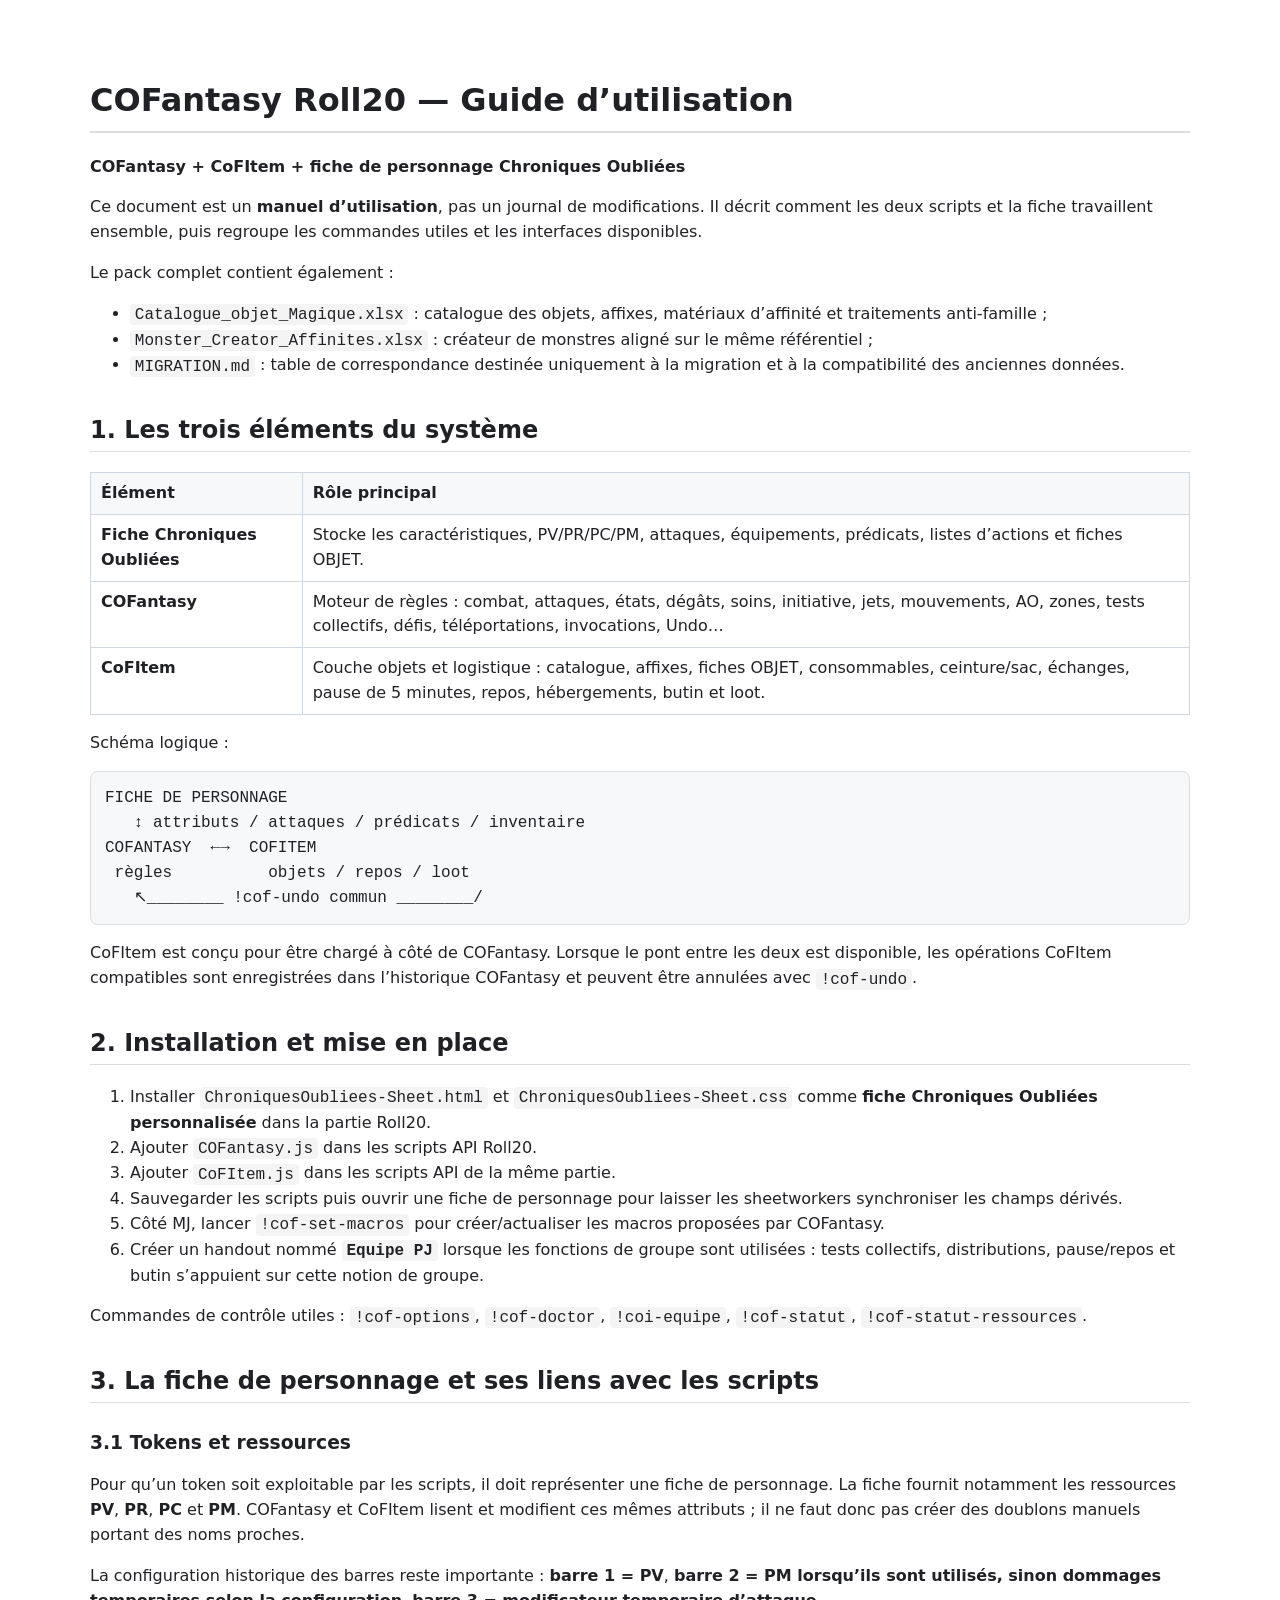
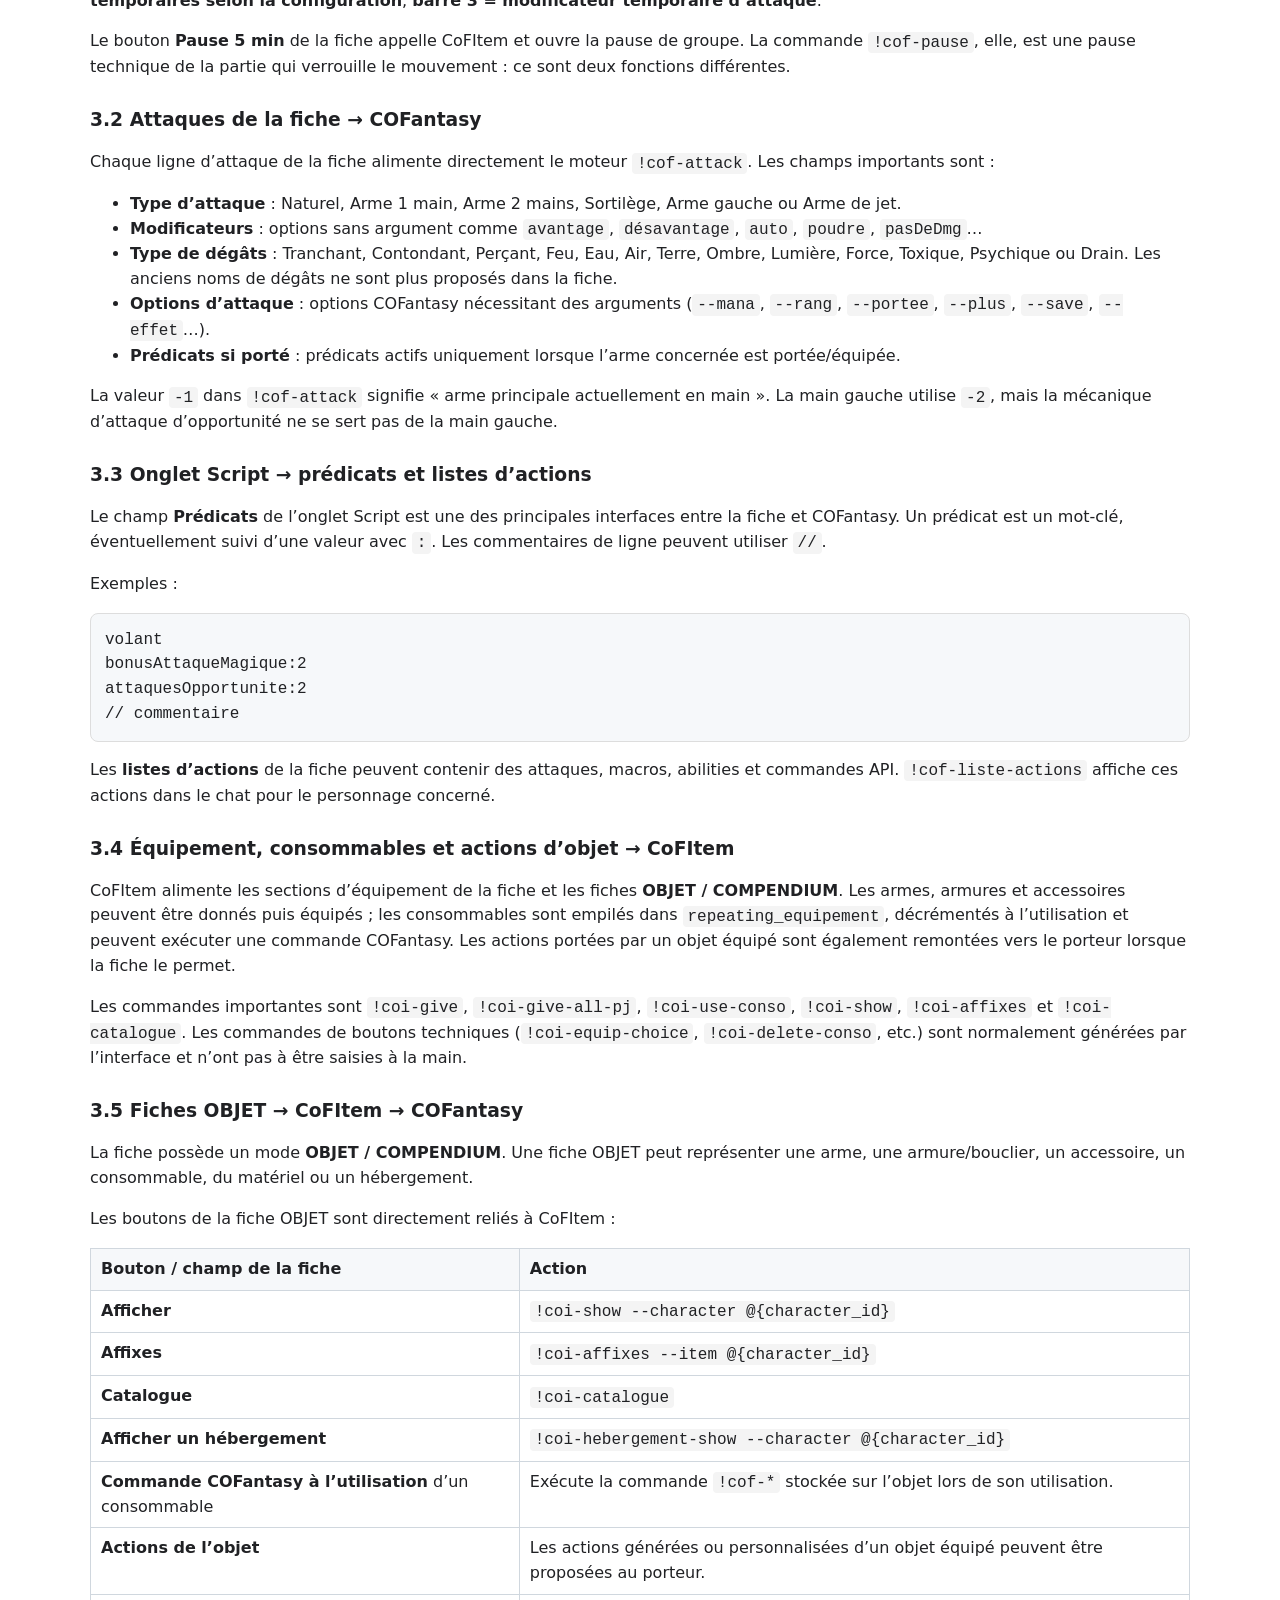
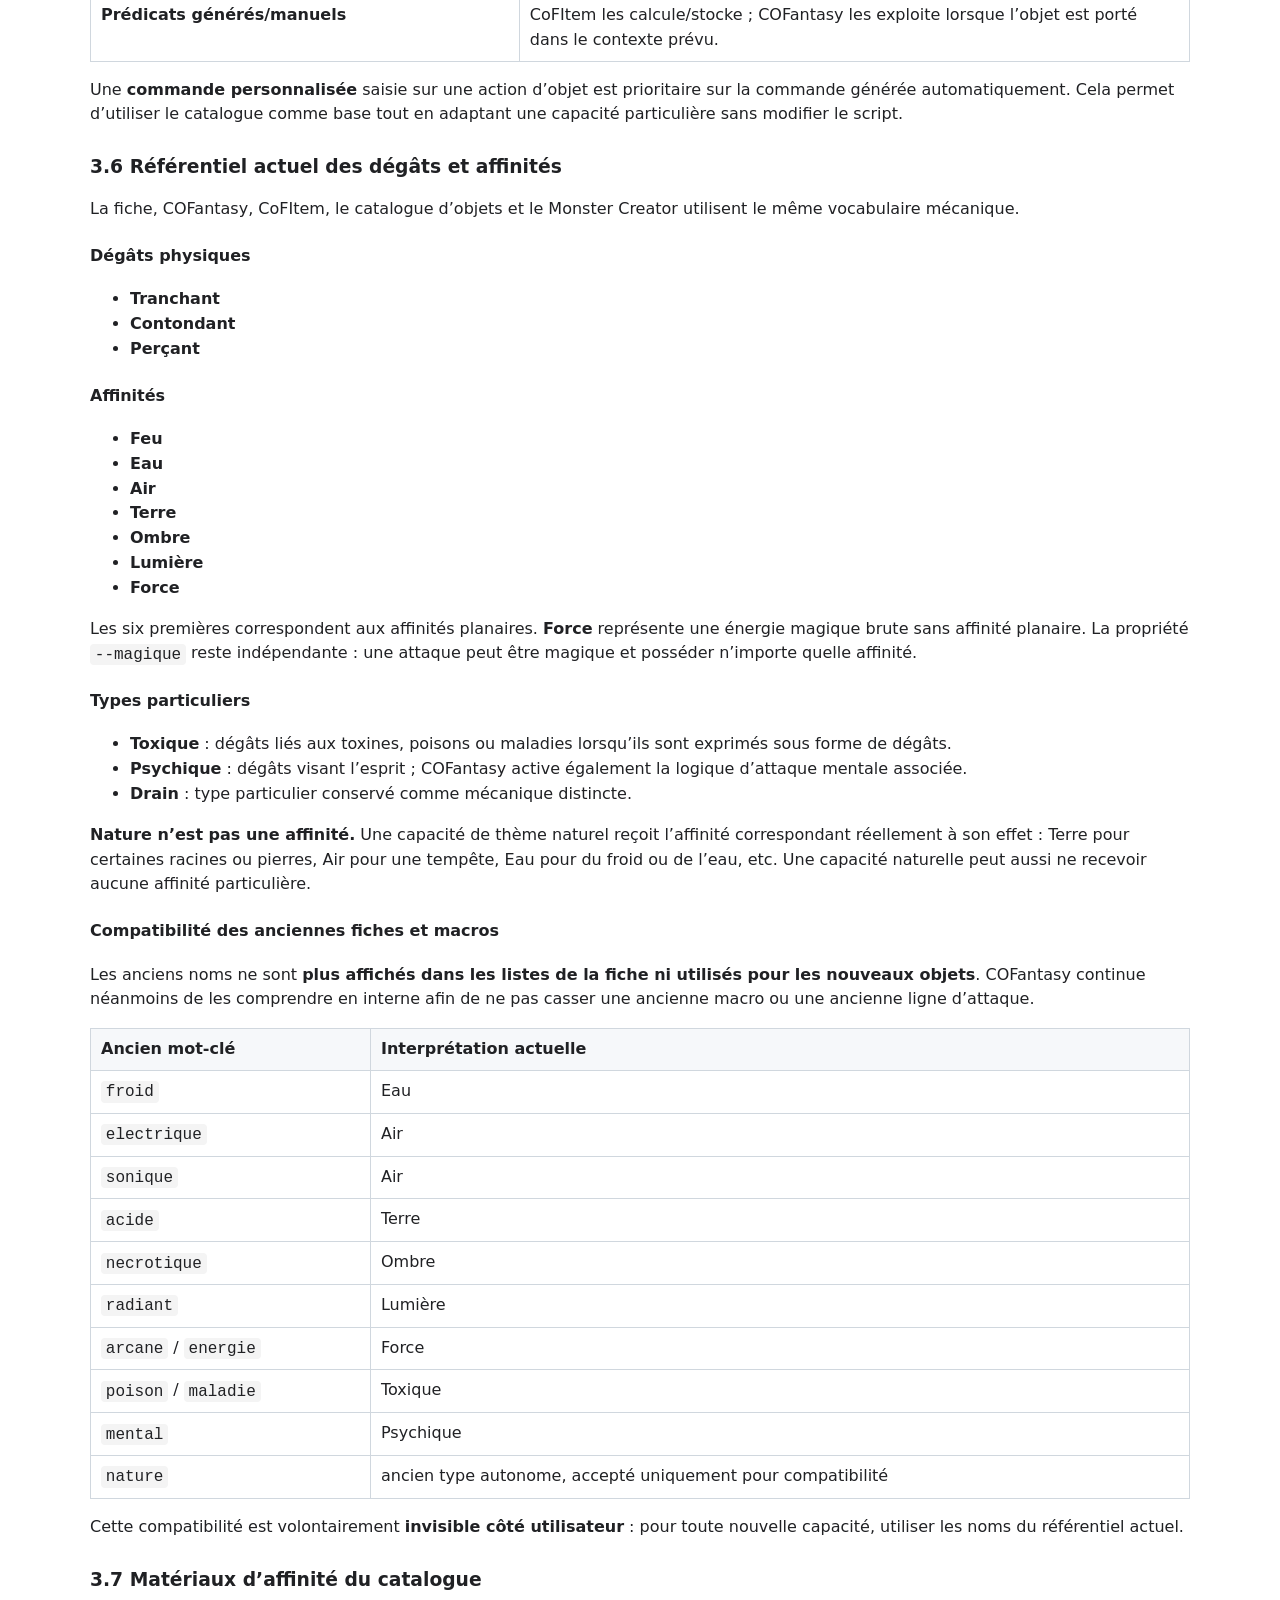
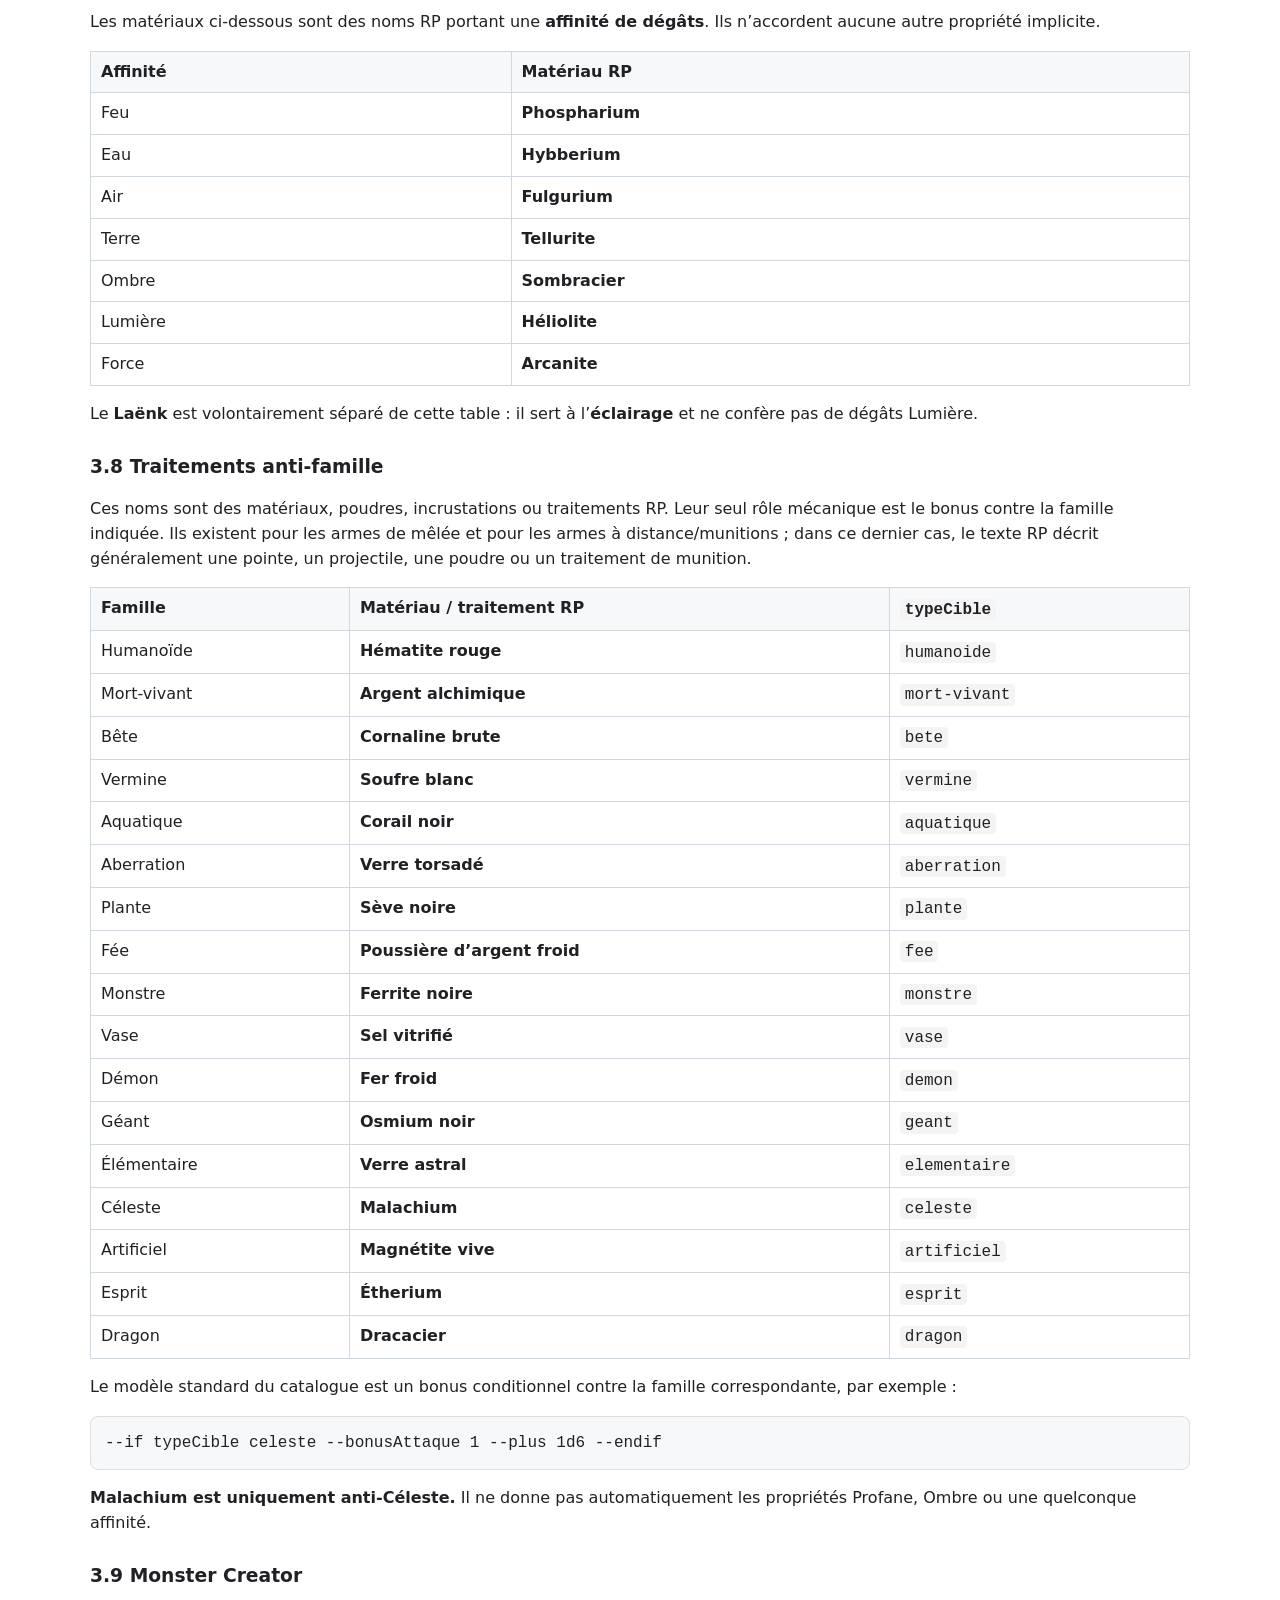
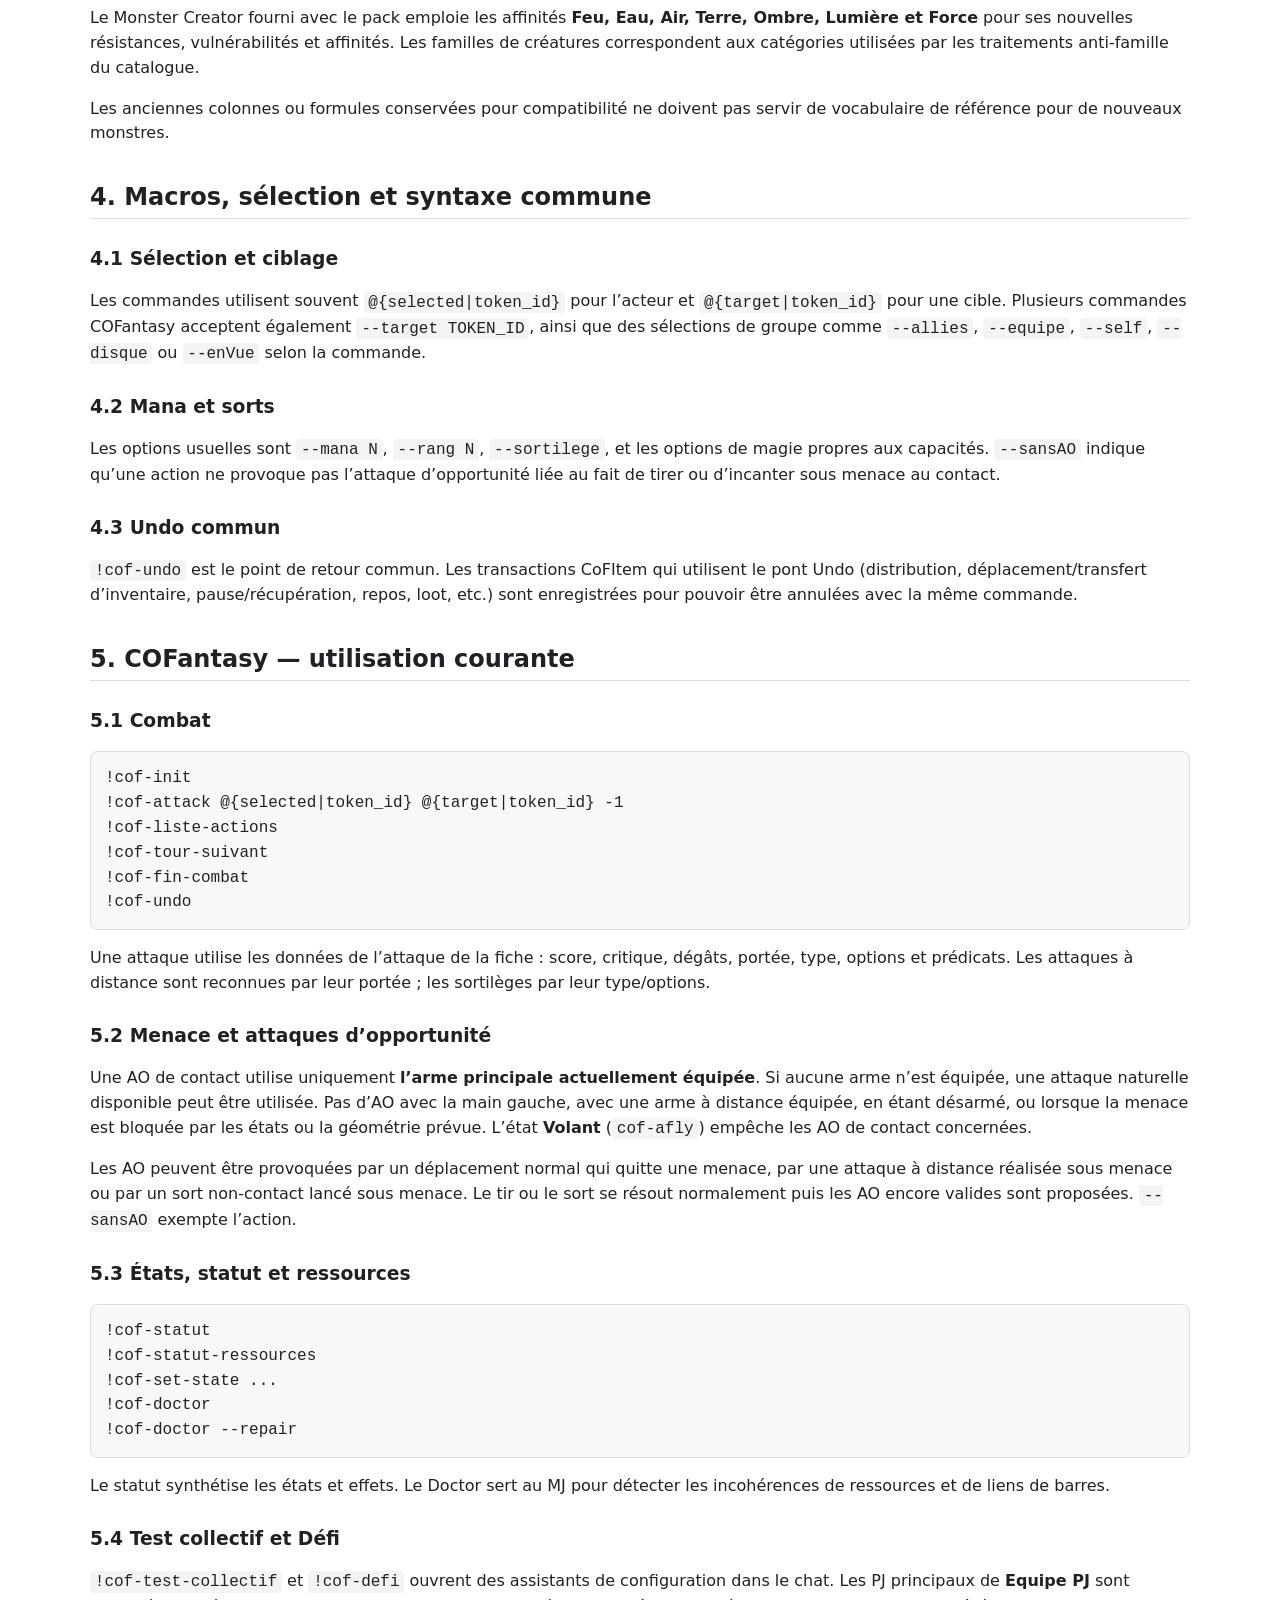
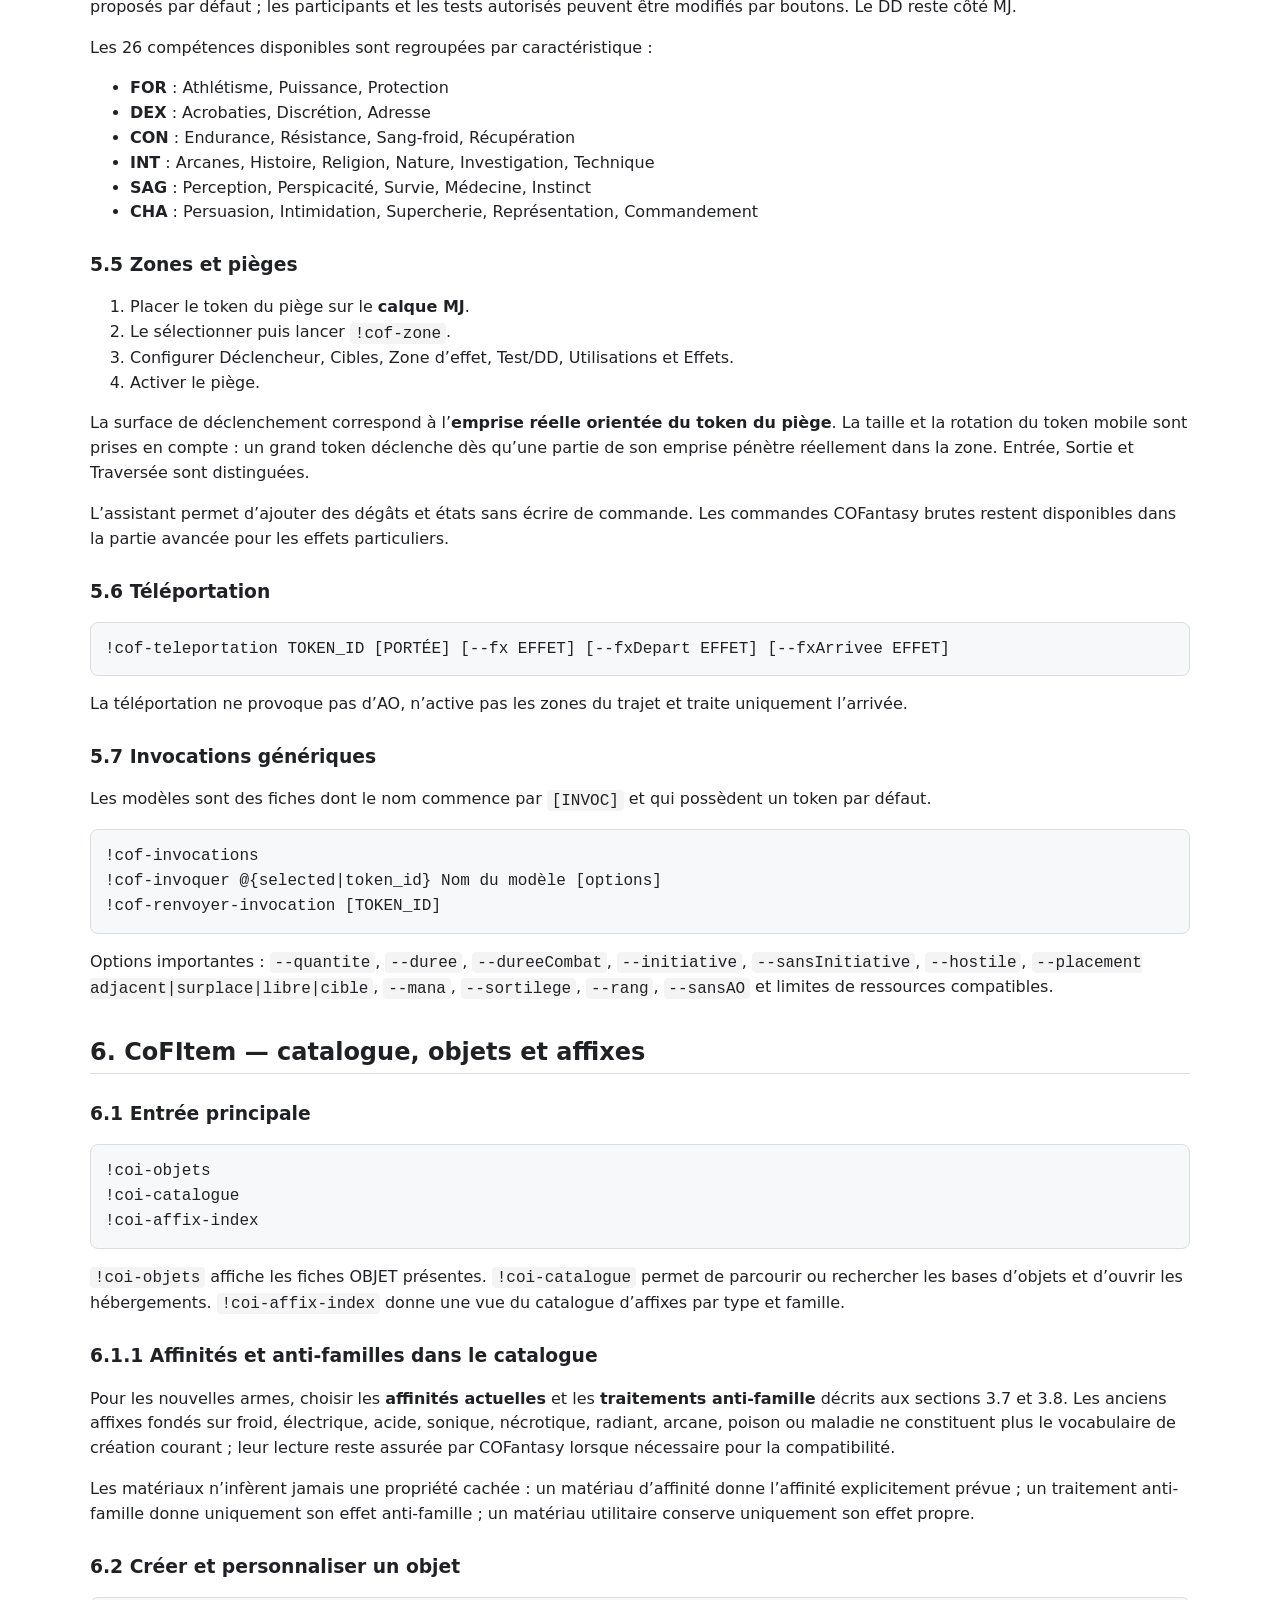
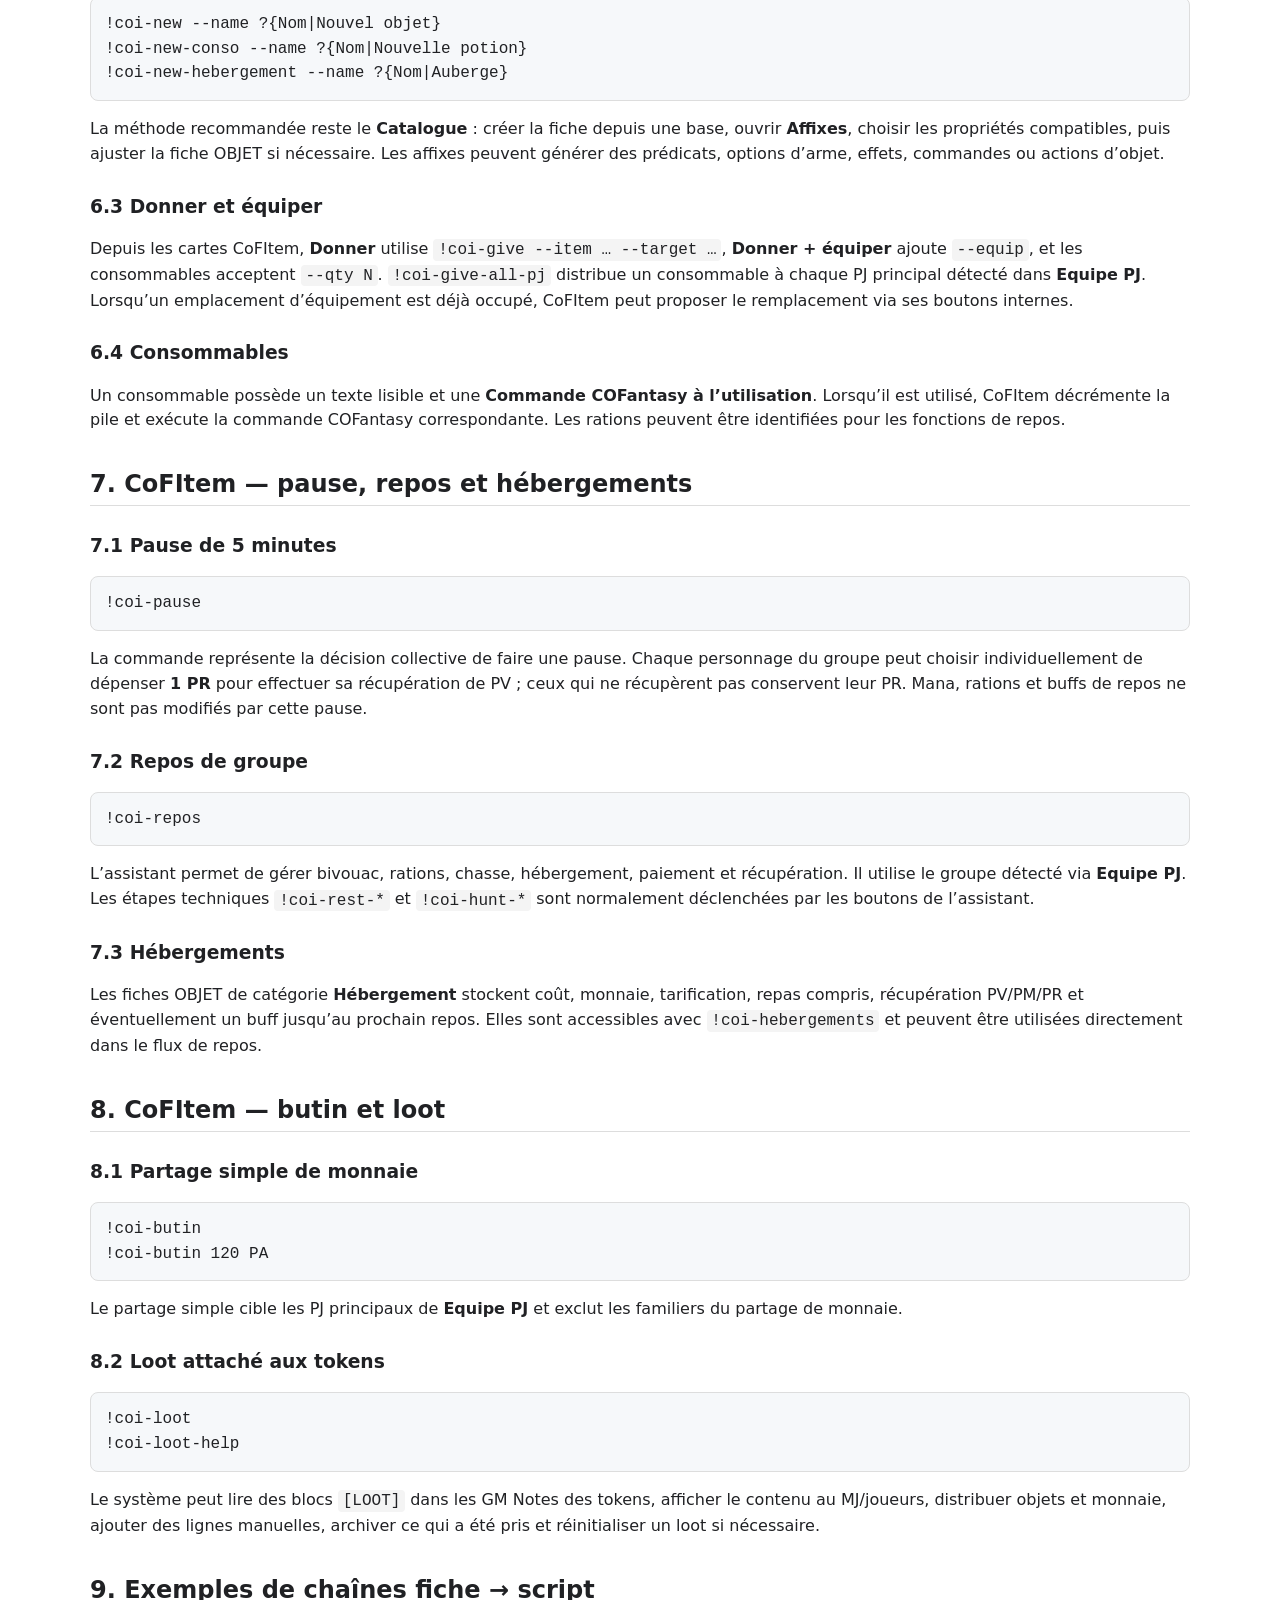
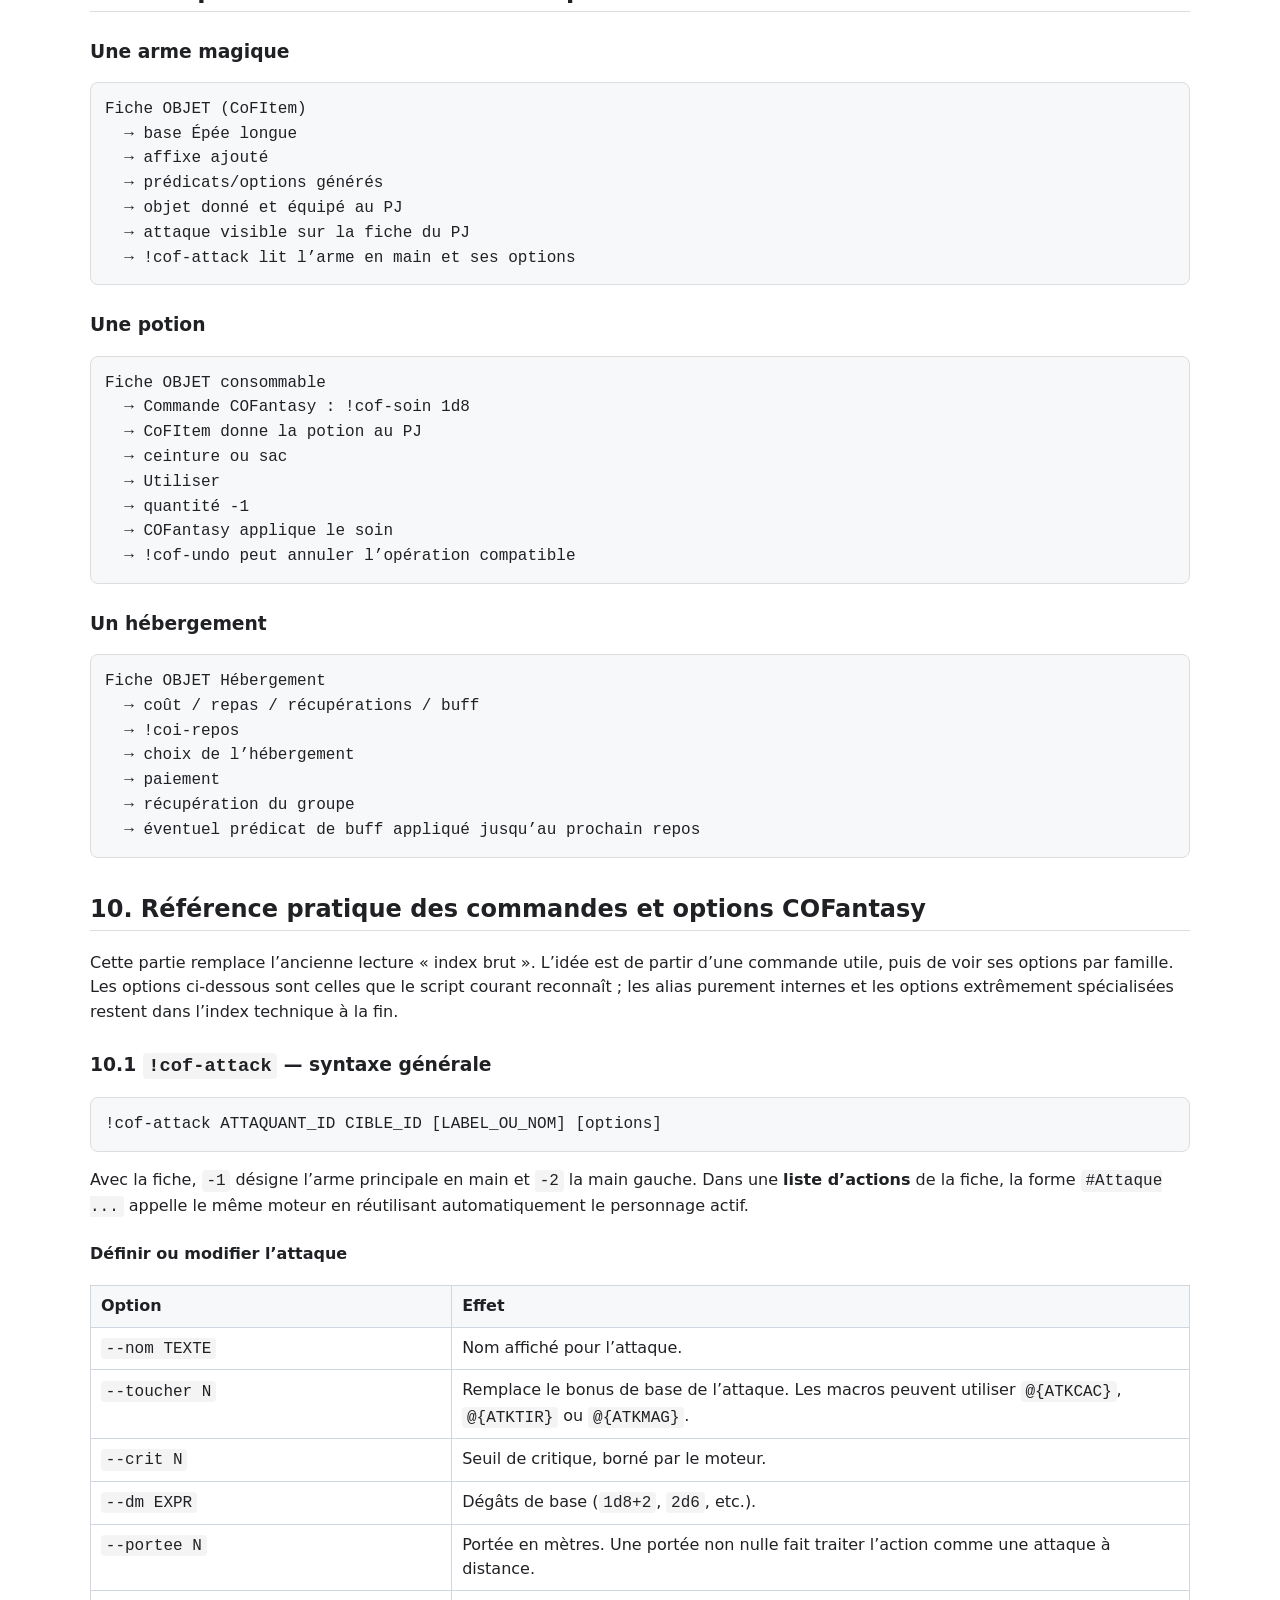
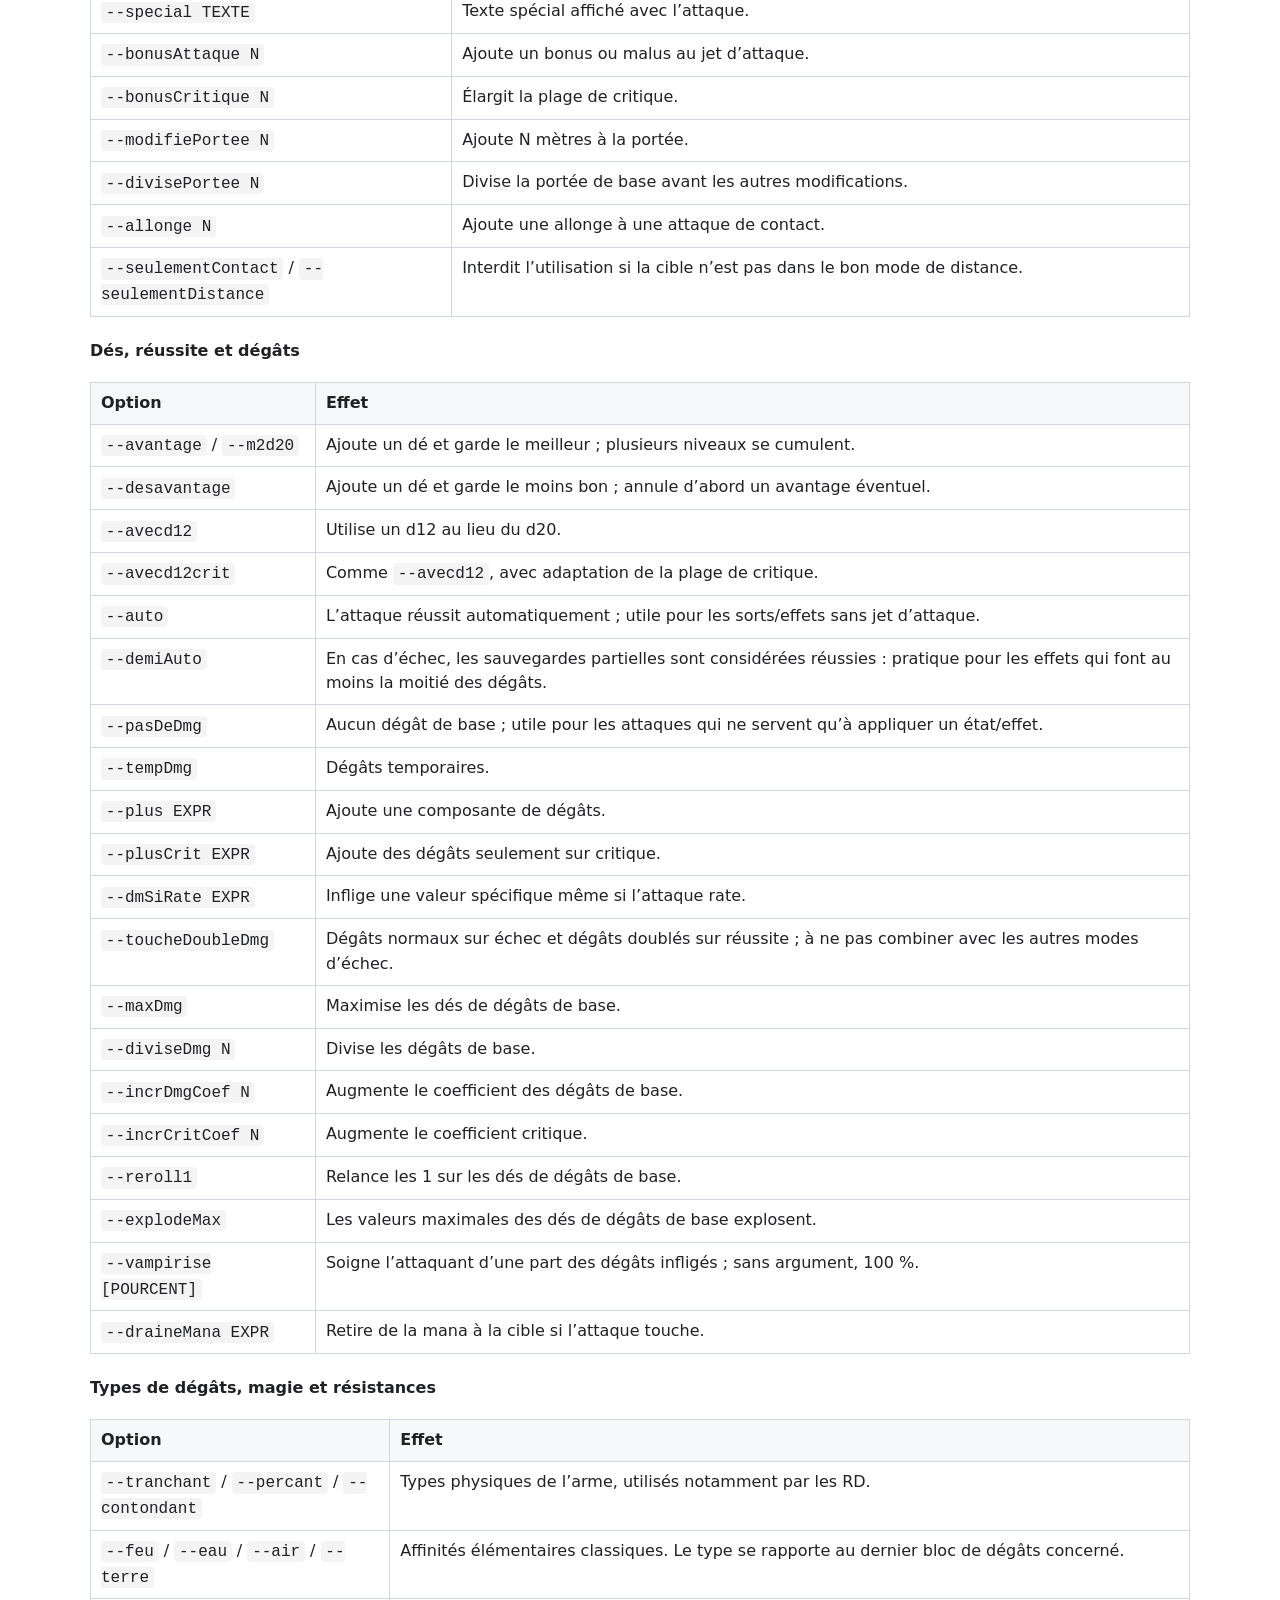
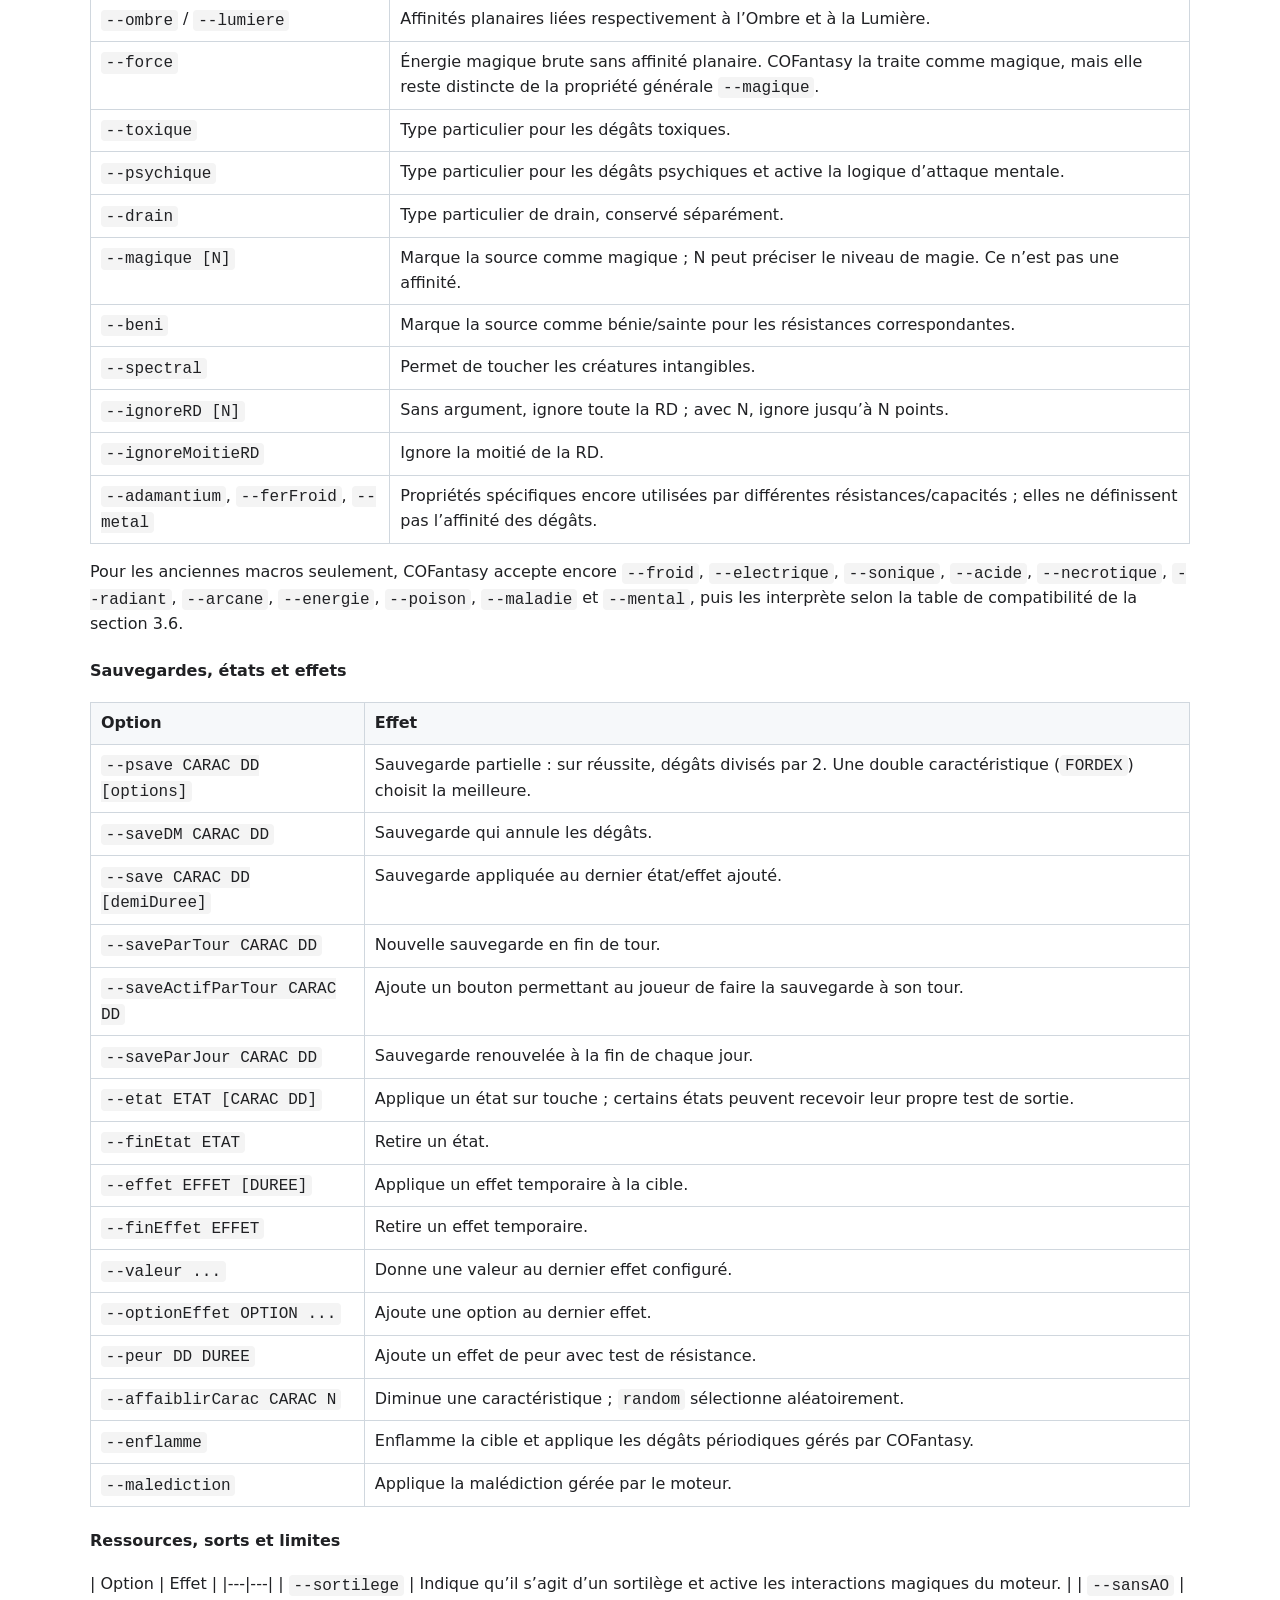
==== README.html @ 7041e287 "update README" ====
<!doctype html><html lang="fr"><head><meta charset="utf-8"><meta name="viewport" content="width=device-width, initial-scale=1"><title>COFantasy Roll20 — Guide d’utilisation</title><style>
:root{color-scheme:light dark}body{font-family:system-ui,-apple-system,BlinkMacSystemFont,"Segoe UI",Roboto,Arial,sans-serif;line-height:1.55;max-width:1100px;margin:0 auto;padding:32px 24px;background:#fff;color:#202124}h1,h2,h3,h4{line-height:1.25;margin-top:1.5em}h1{border-bottom:2px solid #ddd;padding-bottom:.35em}h2{border-bottom:1px solid #ddd;padding-bottom:.25em}code{font-family:ui-monospace,SFMono-Regular,Menlo,Consolas,monospace;background:#f4f4f4;padding:.1em .3em;border-radius:4px}pre{background:#f6f8fa;border:1px solid #ddd;border-radius:8px;padding:14px;overflow:auto}pre code{background:none;padding:0}table{border-collapse:collapse;width:100%;margin:1em 0}th,td{border:1px solid #d0d7de;padding:8px 10px;text-align:left;vertical-align:top}th{background:#f6f8fa}blockquote{border-left:4px solid #d0d7de;margin-left:0;padding-left:1em;color:#555}a{color:#0969da}hr{border:0;border-top:1px solid #ddd;margin:2em 0}@media(prefers-color-scheme:dark){body{background:#0d1117;color:#e6edf3}h1,h2,pre,th,td{border-color:#30363d}code,pre,th{background:#161b22}blockquote{color:#9da7b3;border-color:#30363d}a{color:#58a6ff}}
</style></head><body><h1>COFantasy Roll20 — Guide d’utilisation</h1>
<p><strong>COFantasy + CoFItem + fiche de personnage Chroniques Oubliées</strong></p>
<p>Ce document est un <strong>manuel d’utilisation</strong>, pas un journal de modifications. Il décrit comment les deux scripts et la fiche travaillent ensemble, puis regroupe les commandes utiles et les interfaces disponibles.</p>
<p>Le pack complet contient également :</p>
<ul>
<li><code>Catalogue_objet_Magique.xlsx</code> : catalogue des objets, affixes, matériaux d’affinité et traitements anti-famille ;</li>
<li><code>Monster_Creator_Affinites.xlsx</code> : créateur de monstres aligné sur le même référentiel ;</li>
<li><code>MIGRATION.md</code> : table de correspondance destinée uniquement à la migration et à la compatibilité des anciennes données.</li>
</ul>
<h2>1. Les trois éléments du système</h2>
<table>
<thead>
<tr>
  <th>Élément</th>
  <th>Rôle principal</th>
</tr>
</thead>
<tbody>
<tr>
  <td><strong>Fiche Chroniques Oubliées</strong></td>
  <td>Stocke les caractéristiques, PV/PR/PC/PM, attaques, équipements, prédicats, listes d’actions et fiches OBJET.</td>
</tr>
<tr>
  <td><strong>COFantasy</strong></td>
  <td>Moteur de règles : combat, attaques, états, dégâts, soins, initiative, jets, mouvements, AO, zones, tests collectifs, défis, téléportations, invocations, Undo…</td>
</tr>
<tr>
  <td><strong>CoFItem</strong></td>
  <td>Couche objets et logistique : catalogue, affixes, fiches OBJET, consommables, ceinture/sac, échanges, pause de 5 minutes, repos, hébergements, butin et loot.</td>
</tr>
</tbody>
</table>
<p>Schéma logique :</p>
<pre><code class="language-text">FICHE DE PERSONNAGE
   ↕ attributs / attaques / prédicats / inventaire
COFANTASY  ←→  COFITEM
 règles          objets / repos / loot
   ↖________ !cof-undo commun ________/
</code></pre>
<p>CoFItem est conçu pour être chargé à côté de COFantasy. Lorsque le pont entre les deux est disponible, les opérations CoFItem compatibles sont enregistrées dans l’historique COFantasy et peuvent être annulées avec <code>!cof-undo</code>.</p>
<h2>2. Installation et mise en place</h2>
<ol>
<li>Installer <code>ChroniquesOubliees-Sheet.html</code> et <code>ChroniquesOubliees-Sheet.css</code> comme <strong>fiche Chroniques Oubliées personnalisée</strong> dans la partie Roll20.</li>
<li>Ajouter <code>COFantasy.js</code> dans les scripts API Roll20.</li>
<li>Ajouter <code>CoFItem.js</code> dans les scripts API de la même partie.</li>
<li>Sauvegarder les scripts puis ouvrir une fiche de personnage pour laisser les sheetworkers synchroniser les champs dérivés.</li>
<li>Côté MJ, lancer <code>!cof-set-macros</code> pour créer/actualiser les macros proposées par COFantasy.</li>
<li>Créer un handout nommé <strong><code>Equipe PJ</code></strong> lorsque les fonctions de groupe sont utilisées : tests collectifs, distributions, pause/repos et butin s’appuient sur cette notion de groupe.</li>
</ol>
<p>Commandes de contrôle utiles : <code>!cof-options</code>, <code>!cof-doctor</code>, <code>!coi-equipe</code>, <code>!cof-statut</code>, <code>!cof-statut-ressources</code>.</p>
<h2>3. La fiche de personnage et ses liens avec les scripts</h2>
<h3>3.1 Tokens et ressources</h3>
<p>Pour qu’un token soit exploitable par les scripts, il doit représenter une fiche de personnage. La fiche fournit notamment les ressources <strong>PV</strong>, <strong>PR</strong>, <strong>PC</strong> et <strong>PM</strong>. COFantasy et CoFItem lisent et modifient ces mêmes attributs ; il ne faut donc pas créer des doublons manuels portant des noms proches.</p>
<p>La configuration historique des barres reste importante : <strong>barre 1 = PV</strong>, <strong>barre 2 = PM lorsqu’ils sont utilisés, sinon dommages temporaires selon la configuration</strong>, <strong>barre 3 = modificateur temporaire d’attaque</strong>.</p>
<p>Le bouton <strong>Pause 5 min</strong> de la fiche appelle CoFItem et ouvre la pause de groupe. La commande <code>!cof-pause</code>, elle, est une pause technique de la partie qui verrouille le mouvement : ce sont deux fonctions différentes.</p>
<h3>3.2 Attaques de la fiche → COFantasy</h3>
<p>Chaque ligne d’attaque de la fiche alimente directement le moteur <code>!cof-attack</code>. Les champs importants sont :</p>
<ul>
<li><strong>Type d’attaque</strong> : Naturel, Arme 1 main, Arme 2 mains, Sortilège, Arme gauche ou Arme de jet.</li>
<li><strong>Modificateurs</strong> : options sans argument comme <code>avantage</code>, <code>désavantage</code>, <code>auto</code>, <code>poudre</code>, <code>pasDeDmg</code>…</li>
<li><strong>Type de dégâts</strong> : Tranchant, Contondant, Perçant, Feu, Eau, Air, Terre, Ombre, Lumière, Force, Toxique, Psychique ou Drain. Les anciens noms de dégâts ne sont plus proposés dans la fiche.</li>
<li><strong>Options d’attaque</strong> : options COFantasy nécessitant des arguments (<code>--mana</code>, <code>--rang</code>, <code>--portee</code>, <code>--plus</code>, <code>--save</code>, <code>--effet</code>…).</li>
<li><strong>Prédicats si porté</strong> : prédicats actifs uniquement lorsque l’arme concernée est portée/équipée.</li>
</ul>
<p>La valeur <code>-1</code> dans <code>!cof-attack</code> signifie « arme principale actuellement en main ». La main gauche utilise <code>-2</code>, mais la mécanique d’attaque d’opportunité ne se sert pas de la main gauche.</p>
<h3>3.3 Onglet Script → prédicats et listes d’actions</h3>
<p>Le champ <strong>Prédicats</strong> de l’onglet Script est une des principales interfaces entre la fiche et COFantasy. Un prédicat est un mot-clé, éventuellement suivi d’une valeur avec <code>:</code>. Les commentaires de ligne peuvent utiliser <code>//</code>.</p>
<p>Exemples :</p>
<pre><code class="language-text">volant
bonusAttaqueMagique:2
attaquesOpportunite:2
// commentaire
</code></pre>
<p>Les <strong>listes d’actions</strong> de la fiche peuvent contenir des attaques, macros, abilities et commandes API. <code>!cof-liste-actions</code> affiche ces actions dans le chat pour le personnage concerné.</p>
<h3>3.4 Équipement, consommables et actions d’objet → CoFItem</h3>
<p>CoFItem alimente les sections d’équipement de la fiche et les fiches <strong>OBJET / COMPENDIUM</strong>. Les armes, armures et accessoires peuvent être donnés puis équipés ; les consommables sont empilés dans <code>repeating_equipement</code>, décrémentés à l’utilisation et peuvent exécuter une commande COFantasy. Les actions portées par un objet équipé sont également remontées vers le porteur lorsque la fiche le permet.</p>
<p>Les commandes importantes sont <code>!coi-give</code>, <code>!coi-give-all-pj</code>, <code>!coi-use-conso</code>, <code>!coi-show</code>, <code>!coi-affixes</code> et <code>!coi-catalogue</code>. Les commandes de boutons techniques (<code>!coi-equip-choice</code>, <code>!coi-delete-conso</code>, etc.) sont normalement générées par l’interface et n’ont pas à être saisies à la main.</p>
<h3>3.5 Fiches OBJET → CoFItem → COFantasy</h3>
<p>La fiche possède un mode <strong>OBJET / COMPENDIUM</strong>. Une fiche OBJET peut représenter une arme, une armure/bouclier, un accessoire, un consommable, du matériel ou un hébergement.</p>
<p>Les boutons de la fiche OBJET sont directement reliés à CoFItem :</p>
<table>
<thead>
<tr>
  <th>Bouton / champ de la fiche</th>
  <th>Action</th>
</tr>
</thead>
<tbody>
<tr>
  <td><strong>Afficher</strong></td>
  <td><code>!coi-show --character @{character_id}</code></td>
</tr>
<tr>
  <td><strong>Affixes</strong></td>
  <td><code>!coi-affixes --item @{character_id}</code></td>
</tr>
<tr>
  <td><strong>Catalogue</strong></td>
  <td><code>!coi-catalogue</code></td>
</tr>
<tr>
  <td><strong>Afficher un hébergement</strong></td>
  <td><code>!coi-hebergement-show --character @{character_id}</code></td>
</tr>
<tr>
  <td><strong>Commande COFantasy à l’utilisation</strong> d’un consommable</td>
  <td>Exécute la commande <code>!cof-*</code> stockée sur l’objet lors de son utilisation.</td>
</tr>
<tr>
  <td><strong>Actions de l’objet</strong></td>
  <td>Les actions générées ou personnalisées d’un objet équipé peuvent être proposées au porteur.</td>
</tr>
<tr>
  <td><strong>Prédicats générés/manuels</strong></td>
  <td>CoFItem les calcule/stocke ; COFantasy les exploite lorsque l’objet est porté dans le contexte prévu.</td>
</tr>
</tbody>
</table>
<p>Une <strong>commande personnalisée</strong> saisie sur une action d’objet est prioritaire sur la commande générée automatiquement. Cela permet d’utiliser le catalogue comme base tout en adaptant une capacité particulière sans modifier le script.</p>
<h3>3.6 Référentiel actuel des dégâts et affinités</h3>
<p>La fiche, COFantasy, CoFItem, le catalogue d’objets et le Monster Creator utilisent le même vocabulaire mécanique.</p>
<h4>Dégâts physiques</h4>
<ul>
<li><strong>Tranchant</strong></li>
<li><strong>Contondant</strong></li>
<li><strong>Perçant</strong></li>
</ul>
<h4>Affinités</h4>
<ul>
<li><strong>Feu</strong></li>
<li><strong>Eau</strong></li>
<li><strong>Air</strong></li>
<li><strong>Terre</strong></li>
<li><strong>Ombre</strong></li>
<li><strong>Lumière</strong></li>
<li><strong>Force</strong></li>
</ul>
<p>Les six premières correspondent aux affinités planaires. <strong>Force</strong> représente une énergie magique brute sans affinité planaire. La propriété <code>--magique</code> reste indépendante : une attaque peut être magique et posséder n’importe quelle affinité.</p>
<h4>Types particuliers</h4>
<ul>
<li><strong>Toxique</strong> : dégâts liés aux toxines, poisons ou maladies lorsqu’ils sont exprimés sous forme de dégâts.</li>
<li><strong>Psychique</strong> : dégâts visant l’esprit ; COFantasy active également la logique d’attaque mentale associée.</li>
<li><strong>Drain</strong> : type particulier conservé comme mécanique distincte.</li>
</ul>
<p><strong>Nature n’est pas une affinité.</strong> Une capacité de thème naturel reçoit l’affinité correspondant réellement à son effet : Terre pour certaines racines ou pierres, Air pour une tempête, Eau pour du froid ou de l’eau, etc. Une capacité naturelle peut aussi ne recevoir aucune affinité particulière.</p>
<h4>Compatibilité des anciennes fiches et macros</h4>
<p>Les anciens noms ne sont <strong>plus affichés dans les listes de la fiche ni utilisés pour les nouveaux objets</strong>. COFantasy continue néanmoins de les comprendre en interne afin de ne pas casser une ancienne macro ou une ancienne ligne d’attaque.</p>
<table>
<thead>
<tr>
  <th>Ancien mot-clé</th>
  <th>Interprétation actuelle</th>
</tr>
</thead>
<tbody>
<tr>
  <td><code>froid</code></td>
  <td>Eau</td>
</tr>
<tr>
  <td><code>electrique</code></td>
  <td>Air</td>
</tr>
<tr>
  <td><code>sonique</code></td>
  <td>Air</td>
</tr>
<tr>
  <td><code>acide</code></td>
  <td>Terre</td>
</tr>
<tr>
  <td><code>necrotique</code></td>
  <td>Ombre</td>
</tr>
<tr>
  <td><code>radiant</code></td>
  <td>Lumière</td>
</tr>
<tr>
  <td><code>arcane</code> / <code>energie</code></td>
  <td>Force</td>
</tr>
<tr>
  <td><code>poison</code> / <code>maladie</code></td>
  <td>Toxique</td>
</tr>
<tr>
  <td><code>mental</code></td>
  <td>Psychique</td>
</tr>
<tr>
  <td><code>nature</code></td>
  <td>ancien type autonome, accepté uniquement pour compatibilité</td>
</tr>
</tbody>
</table>
<p>Cette compatibilité est volontairement <strong>invisible côté utilisateur</strong> : pour toute nouvelle capacité, utiliser les noms du référentiel actuel.</p>
<h3>3.7 Matériaux d’affinité du catalogue</h3>
<p>Les matériaux ci-dessous sont des noms RP portant une <strong>affinité de dégâts</strong>. Ils n’accordent aucune autre propriété implicite.</p>
<table>
<thead>
<tr>
  <th>Affinité</th>
  <th>Matériau RP</th>
</tr>
</thead>
<tbody>
<tr>
  <td>Feu</td>
  <td><strong>Phospharium</strong></td>
</tr>
<tr>
  <td>Eau</td>
  <td><strong>Hybberium</strong></td>
</tr>
<tr>
  <td>Air</td>
  <td><strong>Fulgurium</strong></td>
</tr>
<tr>
  <td>Terre</td>
  <td><strong>Tellurite</strong></td>
</tr>
<tr>
  <td>Ombre</td>
  <td><strong>Sombracier</strong></td>
</tr>
<tr>
  <td>Lumière</td>
  <td><strong>Héliolite</strong></td>
</tr>
<tr>
  <td>Force</td>
  <td><strong>Arcanite</strong></td>
</tr>
</tbody>
</table>
<p>Le <strong>Laënk</strong> est volontairement séparé de cette table : il sert à l’<strong>éclairage</strong> et ne confère pas de dégâts Lumière.</p>
<h3>3.8 Traitements anti-famille</h3>
<p>Ces noms sont des matériaux, poudres, incrustations ou traitements RP. Leur seul rôle mécanique est le bonus contre la famille indiquée. Ils existent pour les armes de mêlée et pour les armes à distance/munitions ; dans ce dernier cas, le texte RP décrit généralement une pointe, un projectile, une poudre ou un traitement de munition.</p>
<table>
<thead>
<tr>
  <th>Famille</th>
  <th>Matériau / traitement RP</th>
  <th><code>typeCible</code></th>
</tr>
</thead>
<tbody>
<tr>
  <td>Humanoïde</td>
  <td><strong>Hématite rouge</strong></td>
  <td><code>humanoide</code></td>
</tr>
<tr>
  <td>Mort-vivant</td>
  <td><strong>Argent alchimique</strong></td>
  <td><code>mort-vivant</code></td>
</tr>
<tr>
  <td>Bête</td>
  <td><strong>Cornaline brute</strong></td>
  <td><code>bete</code></td>
</tr>
<tr>
  <td>Vermine</td>
  <td><strong>Soufre blanc</strong></td>
  <td><code>vermine</code></td>
</tr>
<tr>
  <td>Aquatique</td>
  <td><strong>Corail noir</strong></td>
  <td><code>aquatique</code></td>
</tr>
<tr>
  <td>Aberration</td>
  <td><strong>Verre torsadé</strong></td>
  <td><code>aberration</code></td>
</tr>
<tr>
  <td>Plante</td>
  <td><strong>Sève noire</strong></td>
  <td><code>plante</code></td>
</tr>
<tr>
  <td>Fée</td>
  <td><strong>Poussière d’argent froid</strong></td>
  <td><code>fee</code></td>
</tr>
<tr>
  <td>Monstre</td>
  <td><strong>Ferrite noire</strong></td>
  <td><code>monstre</code></td>
</tr>
<tr>
  <td>Vase</td>
  <td><strong>Sel vitrifié</strong></td>
  <td><code>vase</code></td>
</tr>
<tr>
  <td>Démon</td>
  <td><strong>Fer froid</strong></td>
  <td><code>demon</code></td>
</tr>
<tr>
  <td>Géant</td>
  <td><strong>Osmium noir</strong></td>
  <td><code>geant</code></td>
</tr>
<tr>
  <td>Élémentaire</td>
  <td><strong>Verre astral</strong></td>
  <td><code>elementaire</code></td>
</tr>
<tr>
  <td>Céleste</td>
  <td><strong>Malachium</strong></td>
  <td><code>celeste</code></td>
</tr>
<tr>
  <td>Artificiel</td>
  <td><strong>Magnétite vive</strong></td>
  <td><code>artificiel</code></td>
</tr>
<tr>
  <td>Esprit</td>
  <td><strong>Étherium</strong></td>
  <td><code>esprit</code></td>
</tr>
<tr>
  <td>Dragon</td>
  <td><strong>Dracacier</strong></td>
  <td><code>dragon</code></td>
</tr>
</tbody>
</table>
<p>Le modèle standard du catalogue est un bonus conditionnel contre la famille correspondante, par exemple :</p>
<pre><code class="language-text">--if typeCible celeste --bonusAttaque 1 --plus 1d6 --endif
</code></pre>
<p><strong>Malachium est uniquement anti-Céleste.</strong> Il ne donne pas automatiquement les propriétés Profane, Ombre ou une quelconque affinité.</p>
<h3>3.9 Monster Creator</h3>
<p>Le Monster Creator fourni avec le pack emploie les affinités <strong>Feu, Eau, Air, Terre, Ombre, Lumière et Force</strong> pour ses nouvelles résistances, vulnérabilités et affinités. Les familles de créatures correspondent aux catégories utilisées par les traitements anti-famille du catalogue.</p>
<p>Les anciennes colonnes ou formules conservées pour compatibilité ne doivent pas servir de vocabulaire de référence pour de nouveaux monstres.</p>
<h2>4. Macros, sélection et syntaxe commune</h2>
<h3>4.1 Sélection et ciblage</h3>
<p>Les commandes utilisent souvent <code>@{selected|token_id}</code> pour l’acteur et <code>@{target|token_id}</code> pour une cible. Plusieurs commandes COFantasy acceptent également <code>--target TOKEN_ID</code>, ainsi que des sélections de groupe comme <code>--allies</code>, <code>--equipe</code>, <code>--self</code>, <code>--disque</code> ou <code>--enVue</code> selon la commande.</p>
<h3>4.2 Mana et sorts</h3>
<p>Les options usuelles sont <code>--mana N</code>, <code>--rang N</code>, <code>--sortilege</code>, et les options de magie propres aux capacités. <code>--sansAO</code> indique qu’une action ne provoque pas l’attaque d’opportunité liée au fait de tirer ou d’incanter sous menace au contact.</p>
<h3>4.3 Undo commun</h3>
<p><code>!cof-undo</code> est le point de retour commun. Les transactions CoFItem qui utilisent le pont Undo (distribution, déplacement/transfert d’inventaire, pause/récupération, repos, loot, etc.) sont enregistrées pour pouvoir être annulées avec la même commande.</p>
<h2>5. COFantasy — utilisation courante</h2>
<h3>5.1 Combat</h3>
<pre><code class="language-text">!cof-init
!cof-attack @{selected|token_id} @{target|token_id} -1
!cof-liste-actions
!cof-tour-suivant
!cof-fin-combat
!cof-undo
</code></pre>
<p>Une attaque utilise les données de l’attaque de la fiche : score, critique, dégâts, portée, type, options et prédicats. Les attaques à distance sont reconnues par leur portée ; les sortilèges par leur type/options.</p>
<h3>5.2 Menace et attaques d’opportunité</h3>
<p>Une AO de contact utilise uniquement <strong>l’arme principale actuellement équipée</strong>. Si aucune arme n’est équipée, une attaque naturelle disponible peut être utilisée. Pas d’AO avec la main gauche, avec une arme à distance équipée, en étant désarmé, ou lorsque la menace est bloquée par les états ou la géométrie prévue. L’état <strong>Volant</strong> (<code>cof-afly</code>) empêche les AO de contact concernées.</p>
<p>Les AO peuvent être provoquées par un déplacement normal qui quitte une menace, par une attaque à distance réalisée sous menace ou par un sort non-contact lancé sous menace. Le tir ou le sort se résout normalement puis les AO encore valides sont proposées. <code>--sansAO</code> exempte l’action.</p>
<h3>5.3 États, statut et ressources</h3>
<pre><code class="language-text">!cof-statut
!cof-statut-ressources
!cof-set-state ...
!cof-doctor
!cof-doctor --repair
</code></pre>
<p>Le statut synthétise les états et effets. Le Doctor sert au MJ pour détecter les incohérences de ressources et de liens de barres.</p>
<h3>5.4 Test collectif et Défi</h3>
<p><code>!cof-test-collectif</code> et <code>!cof-defi</code> ouvrent des assistants de configuration dans le chat. Les PJ principaux de <strong>Equipe PJ</strong> sont proposés par défaut ; les participants et les tests autorisés peuvent être modifiés par boutons. Le DD reste côté MJ.</p>
<p>Les 26 compétences disponibles sont regroupées par caractéristique :</p>
<ul>
<li><strong>FOR</strong> : Athlétisme, Puissance, Protection</li>
<li><strong>DEX</strong> : Acrobaties, Discrétion, Adresse</li>
<li><strong>CON</strong> : Endurance, Résistance, Sang-froid, Récupération</li>
<li><strong>INT</strong> : Arcanes, Histoire, Religion, Nature, Investigation, Technique</li>
<li><strong>SAG</strong> : Perception, Perspicacité, Survie, Médecine, Instinct</li>
<li><strong>CHA</strong> : Persuasion, Intimidation, Supercherie, Représentation, Commandement</li>
</ul>
<h3>5.5 Zones et pièges</h3>
<ol>
<li>Placer le token du piège sur le <strong>calque MJ</strong>.</li>
<li>Le sélectionner puis lancer <code>!cof-zone</code>.</li>
<li>Configurer Déclencheur, Cibles, Zone d’effet, Test/DD, Utilisations et Effets.</li>
<li>Activer le piège.</li>
</ol>
<p>La surface de déclenchement correspond à l’<strong>emprise réelle orientée du token du piège</strong>. La taille et la rotation du token mobile sont prises en compte : un grand token déclenche dès qu’une partie de son emprise pénètre réellement dans la zone. Entrée, Sortie et Traversée sont distinguées.</p>
<p>L’assistant permet d’ajouter des dégâts et états sans écrire de commande. Les commandes COFantasy brutes restent disponibles dans la partie avancée pour les effets particuliers.</p>
<h3>5.6 Téléportation</h3>
<pre><code class="language-text">!cof-teleportation TOKEN_ID [PORTÉE] [--fx EFFET] [--fxDepart EFFET] [--fxArrivee EFFET]
</code></pre>
<p>La téléportation ne provoque pas d’AO, n’active pas les zones du trajet et traite uniquement l’arrivée.</p>
<h3>5.7 Invocations génériques</h3>
<p>Les modèles sont des fiches dont le nom commence par <code>[INVOC]</code> et qui possèdent un token par défaut.</p>
<pre><code class="language-text">!cof-invocations
!cof-invoquer @{selected|token_id} Nom du modèle [options]
!cof-renvoyer-invocation [TOKEN_ID]
</code></pre>
<p>Options importantes : <code>--quantite</code>, <code>--duree</code>, <code>--dureeCombat</code>, <code>--initiative</code>, <code>--sansInitiative</code>, <code>--hostile</code>, <code>--placement adjacent|surplace|libre|cible</code>, <code>--mana</code>, <code>--sortilege</code>, <code>--rang</code>, <code>--sansAO</code> et limites de ressources compatibles.</p>
<h2>6. CoFItem — catalogue, objets et affixes</h2>
<h3>6.1 Entrée principale</h3>
<pre><code class="language-text">!coi-objets
!coi-catalogue
!coi-affix-index
</code></pre>
<p><code>!coi-objets</code> affiche les fiches OBJET présentes. <code>!coi-catalogue</code> permet de parcourir ou rechercher les bases d’objets et d’ouvrir les hébergements. <code>!coi-affix-index</code> donne une vue du catalogue d’affixes par type et famille.</p>
<h3>6.1.1 Affinités et anti-familles dans le catalogue</h3>
<p>Pour les nouvelles armes, choisir les <strong>affinités actuelles</strong> et les <strong>traitements anti-famille</strong> décrits aux sections 3.7 et 3.8. Les anciens affixes fondés sur froid, électrique, acide, sonique, nécrotique, radiant, arcane, poison ou maladie ne constituent plus le vocabulaire de création courant ; leur lecture reste assurée par COFantasy lorsque nécessaire pour la compatibilité.</p>
<p>Les matériaux n’infèrent jamais une propriété cachée : un matériau d’affinité donne l’affinité explicitement prévue ; un traitement anti-famille donne uniquement son effet anti-famille ; un matériau utilitaire conserve uniquement son effet propre.</p>
<h3>6.2 Créer et personnaliser un objet</h3>
<pre><code class="language-text">!coi-new --name ?{Nom|Nouvel objet}
!coi-new-conso --name ?{Nom|Nouvelle potion}
!coi-new-hebergement --name ?{Nom|Auberge}
</code></pre>
<p>La méthode recommandée reste le <strong>Catalogue</strong> : créer la fiche depuis une base, ouvrir <strong>Affixes</strong>, choisir les propriétés compatibles, puis ajuster la fiche OBJET si nécessaire. Les affixes peuvent générer des prédicats, options d’arme, effets, commandes ou actions d’objet.</p>
<h3>6.3 Donner et équiper</h3>
<p>Depuis les cartes CoFItem, <strong>Donner</strong> utilise <code>!coi-give --item … --target …</code>, <strong>Donner + équiper</strong> ajoute <code>--equip</code>, et les consommables acceptent <code>--qty N</code>. <code>!coi-give-all-pj</code> distribue un consommable à chaque PJ principal détecté dans <strong>Equipe PJ</strong>. Lorsqu’un emplacement d’équipement est déjà occupé, CoFItem peut proposer le remplacement via ses boutons internes.</p>
<h3>6.4 Consommables</h3>
<p>Un consommable possède un texte lisible et une <strong>Commande COFantasy à l’utilisation</strong>. Lorsqu’il est utilisé, CoFItem décrémente la pile et exécute la commande COFantasy correspondante. Les rations peuvent être identifiées pour les fonctions de repos.</p>
<h2>7. CoFItem — pause, repos et hébergements</h2>
<h3>7.1 Pause de 5 minutes</h3>
<pre><code class="language-text">!coi-pause
</code></pre>
<p>La commande représente la décision collective de faire une pause. Chaque personnage du groupe peut choisir individuellement de dépenser <strong>1 PR</strong> pour effectuer sa récupération de PV ; ceux qui ne récupèrent pas conservent leur PR. Mana, rations et buffs de repos ne sont pas modifiés par cette pause.</p>
<h3>7.2 Repos de groupe</h3>
<pre><code class="language-text">!coi-repos
</code></pre>
<p>L’assistant permet de gérer bivouac, rations, chasse, hébergement, paiement et récupération. Il utilise le groupe détecté via <strong>Equipe PJ</strong>. Les étapes techniques <code>!coi-rest-*</code> et <code>!coi-hunt-*</code> sont normalement déclenchées par les boutons de l’assistant.</p>
<h3>7.3 Hébergements</h3>
<p>Les fiches OBJET de catégorie <strong>Hébergement</strong> stockent coût, monnaie, tarification, repas compris, récupération PV/PM/PR et éventuellement un buff jusqu’au prochain repos. Elles sont accessibles avec <code>!coi-hebergements</code> et peuvent être utilisées directement dans le flux de repos.</p>
<h2>8. CoFItem — butin et loot</h2>
<h3>8.1 Partage simple de monnaie</h3>
<pre><code class="language-text">!coi-butin
!coi-butin 120 PA
</code></pre>
<p>Le partage simple cible les PJ principaux de <strong>Equipe PJ</strong> et exclut les familiers du partage de monnaie.</p>
<h3>8.2 Loot attaché aux tokens</h3>
<pre><code class="language-text">!coi-loot
!coi-loot-help
</code></pre>
<p>Le système peut lire des blocs <code>[LOOT]</code> dans les GM Notes des tokens, afficher le contenu au MJ/joueurs, distribuer objets et monnaie, ajouter des lignes manuelles, archiver ce qui a été pris et réinitialiser un loot si nécessaire.</p>
<h2>9. Exemples de chaînes fiche → script</h2>
<h3>Une arme magique</h3>
<pre><code class="language-text">Fiche OBJET (CoFItem)
  → base Épée longue
  → affixe ajouté
  → prédicats/options générés
  → objet donné et équipé au PJ
  → attaque visible sur la fiche du PJ
  → !cof-attack lit l’arme en main et ses options
</code></pre>
<h3>Une potion</h3>
<pre><code class="language-text">Fiche OBJET consommable
  → Commande COFantasy : !cof-soin 1d8
  → CoFItem donne la potion au PJ
  → ceinture ou sac
  → Utiliser
  → quantité -1
  → COFantasy applique le soin
  → !cof-undo peut annuler l’opération compatible
</code></pre>
<h3>Un hébergement</h3>
<pre><code class="language-text">Fiche OBJET Hébergement
  → coût / repas / récupérations / buff
  → !coi-repos
  → choix de l’hébergement
  → paiement
  → récupération du groupe
  → éventuel prédicat de buff appliqué jusqu’au prochain repos
</code></pre>
<h2>10. Référence pratique des commandes et options COFantasy</h2>
<p>Cette partie remplace l’ancienne lecture « index brut ». L’idée est de partir d’une commande utile, puis de voir ses options par famille. Les options ci-dessous sont celles que le script courant reconnaît ; les alias purement internes et les options extrêmement spécialisées restent dans l’index technique à la fin.</p>
<h3>10.1 <code>!cof-attack</code> — syntaxe générale</h3>
<pre><code class="language-text">!cof-attack ATTAQUANT_ID CIBLE_ID [LABEL_OU_NOM] [options]
</code></pre>
<p>Avec la fiche, <code>-1</code> désigne l’arme principale en main et <code>-2</code> la main gauche. Dans une <strong>liste d’actions</strong> de la fiche, la forme <code>#Attaque ...</code> appelle le même moteur en réutilisant automatiquement le personnage actif.</p>
<h4>Définir ou modifier l’attaque</h4>
<table>
<thead>
<tr>
  <th>Option</th>
  <th>Effet</th>
</tr>
</thead>
<tbody>
<tr>
  <td><code>--nom TEXTE</code></td>
  <td>Nom affiché pour l’attaque.</td>
</tr>
<tr>
  <td><code>--toucher N</code></td>
  <td>Remplace le bonus de base de l’attaque. Les macros peuvent utiliser <code>@{ATKCAC}</code>, <code>@{ATKTIR}</code> ou <code>@{ATKMAG}</code>.</td>
</tr>
<tr>
  <td><code>--crit N</code></td>
  <td>Seuil de critique, borné par le moteur.</td>
</tr>
<tr>
  <td><code>--dm EXPR</code></td>
  <td>Dégâts de base (<code>1d8+2</code>, <code>2d6</code>, etc.).</td>
</tr>
<tr>
  <td><code>--portee N</code></td>
  <td>Portée en mètres. Une portée non nulle fait traiter l’action comme une attaque à distance.</td>
</tr>
<tr>
  <td><code>--special TEXTE</code></td>
  <td>Texte spécial affiché avec l’attaque.</td>
</tr>
<tr>
  <td><code>--bonusAttaque N</code></td>
  <td>Ajoute un bonus ou malus au jet d’attaque.</td>
</tr>
<tr>
  <td><code>--bonusCritique N</code></td>
  <td>Élargit la plage de critique.</td>
</tr>
<tr>
  <td><code>--modifiePortee N</code></td>
  <td>Ajoute N mètres à la portée.</td>
</tr>
<tr>
  <td><code>--divisePortee N</code></td>
  <td>Divise la portée de base avant les autres modifications.</td>
</tr>
<tr>
  <td><code>--allonge N</code></td>
  <td>Ajoute une allonge à une attaque de contact.</td>
</tr>
<tr>
  <td><code>--seulementContact</code> / <code>--seulementDistance</code></td>
  <td>Interdit l’utilisation si la cible n’est pas dans le bon mode de distance.</td>
</tr>
</tbody>
</table>
<h4>Dés, réussite et dégâts</h4>
<table>
<thead>
<tr>
  <th>Option</th>
  <th>Effet</th>
</tr>
</thead>
<tbody>
<tr>
  <td><code>--avantage</code> / <code>--m2d20</code></td>
  <td>Ajoute un dé et garde le meilleur ; plusieurs niveaux se cumulent.</td>
</tr>
<tr>
  <td><code>--desavantage</code></td>
  <td>Ajoute un dé et garde le moins bon ; annule d’abord un avantage éventuel.</td>
</tr>
<tr>
  <td><code>--avecd12</code></td>
  <td>Utilise un d12 au lieu du d20.</td>
</tr>
<tr>
  <td><code>--avecd12crit</code></td>
  <td>Comme <code>--avecd12</code>, avec adaptation de la plage de critique.</td>
</tr>
<tr>
  <td><code>--auto</code></td>
  <td>L’attaque réussit automatiquement ; utile pour les sorts/effets sans jet d’attaque.</td>
</tr>
<tr>
  <td><code>--demiAuto</code></td>
  <td>En cas d’échec, les sauvegardes partielles sont considérées réussies : pratique pour les effets qui font au moins la moitié des dégâts.</td>
</tr>
<tr>
  <td><code>--pasDeDmg</code></td>
  <td>Aucun dégât de base ; utile pour les attaques qui ne servent qu’à appliquer un état/effet.</td>
</tr>
<tr>
  <td><code>--tempDmg</code></td>
  <td>Dégâts temporaires.</td>
</tr>
<tr>
  <td><code>--plus EXPR</code></td>
  <td>Ajoute une composante de dégâts.</td>
</tr>
<tr>
  <td><code>--plusCrit EXPR</code></td>
  <td>Ajoute des dégâts seulement sur critique.</td>
</tr>
<tr>
  <td><code>--dmSiRate EXPR</code></td>
  <td>Inflige une valeur spécifique même si l’attaque rate.</td>
</tr>
<tr>
  <td><code>--toucheDoubleDmg</code></td>
  <td>Dégâts normaux sur échec et dégâts doublés sur réussite ; à ne pas combiner avec les autres modes d’échec.</td>
</tr>
<tr>
  <td><code>--maxDmg</code></td>
  <td>Maximise les dés de dégâts de base.</td>
</tr>
<tr>
  <td><code>--diviseDmg N</code></td>
  <td>Divise les dégâts de base.</td>
</tr>
<tr>
  <td><code>--incrDmgCoef N</code></td>
  <td>Augmente le coefficient des dégâts de base.</td>
</tr>
<tr>
  <td><code>--incrCritCoef N</code></td>
  <td>Augmente le coefficient critique.</td>
</tr>
<tr>
  <td><code>--reroll1</code></td>
  <td>Relance les 1 sur les dés de dégâts de base.</td>
</tr>
<tr>
  <td><code>--explodeMax</code></td>
  <td>Les valeurs maximales des dés de dégâts de base explosent.</td>
</tr>
<tr>
  <td><code>--vampirise [POURCENT]</code></td>
  <td>Soigne l’attaquant d’une part des dégâts infligés ; sans argument, 100 %.</td>
</tr>
<tr>
  <td><code>--draineMana EXPR</code></td>
  <td>Retire de la mana à la cible si l’attaque touche.</td>
</tr>
</tbody>
</table>
<h4>Types de dégâts, magie et résistances</h4>
<table>
<thead>
<tr>
  <th>Option</th>
  <th>Effet</th>
</tr>
</thead>
<tbody>
<tr>
  <td><code>--tranchant</code> / <code>--percant</code> / <code>--contondant</code></td>
  <td>Types physiques de l’arme, utilisés notamment par les RD.</td>
</tr>
<tr>
  <td><code>--feu</code> / <code>--eau</code> / <code>--air</code> / <code>--terre</code></td>
  <td>Affinités élémentaires classiques. Le type se rapporte au dernier bloc de dégâts concerné.</td>
</tr>
<tr>
  <td><code>--ombre</code> / <code>--lumiere</code></td>
  <td>Affinités planaires liées respectivement à l’Ombre et à la Lumière.</td>
</tr>
<tr>
  <td><code>--force</code></td>
  <td>Énergie magique brute sans affinité planaire. COFantasy la traite comme magique, mais elle reste distincte de la propriété générale <code>--magique</code>.</td>
</tr>
<tr>
  <td><code>--toxique</code></td>
  <td>Type particulier pour les dégâts toxiques.</td>
</tr>
<tr>
  <td><code>--psychique</code></td>
  <td>Type particulier pour les dégâts psychiques et active la logique d’attaque mentale.</td>
</tr>
<tr>
  <td><code>--drain</code></td>
  <td>Type particulier de drain, conservé séparément.</td>
</tr>
<tr>
  <td><code>--magique [N]</code></td>
  <td>Marque la source comme magique ; N peut préciser le niveau de magie. Ce n’est pas une affinité.</td>
</tr>
<tr>
  <td><code>--beni</code></td>
  <td>Marque la source comme bénie/sainte pour les résistances correspondantes.</td>
</tr>
<tr>
  <td><code>--spectral</code></td>
  <td>Permet de toucher les créatures intangibles.</td>
</tr>
<tr>
  <td><code>--ignoreRD [N]</code></td>
  <td>Sans argument, ignore toute la RD ; avec N, ignore jusqu’à N points.</td>
</tr>
<tr>
  <td><code>--ignoreMoitieRD</code></td>
  <td>Ignore la moitié de la RD.</td>
</tr>
<tr>
  <td><code>--adamantium</code>, <code>--ferFroid</code>, <code>--metal</code></td>
  <td>Propriétés spécifiques encore utilisées par différentes résistances/capacités ; elles ne définissent pas l’affinité des dégâts.</td>
</tr>
</tbody>
</table>
<p>Pour les anciennes macros seulement, COFantasy accepte encore <code>--froid</code>, <code>--electrique</code>, <code>--sonique</code>, <code>--acide</code>, <code>--necrotique</code>, <code>--radiant</code>, <code>--arcane</code>, <code>--energie</code>, <code>--poison</code>, <code>--maladie</code> et <code>--mental</code>, puis les interprète selon la table de compatibilité de la section 3.6.</p>
<h4>Sauvegardes, états et effets</h4>
<table>
<thead>
<tr>
  <th>Option</th>
  <th>Effet</th>
</tr>
</thead>
<tbody>
<tr>
  <td><code>--psave CARAC DD [options]</code></td>
  <td>Sauvegarde partielle : sur réussite, dégâts divisés par 2. Une double caractéristique (<code>FORDEX</code>) choisit la meilleure.</td>
</tr>
<tr>
  <td><code>--saveDM CARAC DD</code></td>
  <td>Sauvegarde qui annule les dégâts.</td>
</tr>
<tr>
  <td><code>--save CARAC DD [demiDuree]</code></td>
  <td>Sauvegarde appliquée au dernier état/effet ajouté.</td>
</tr>
<tr>
  <td><code>--saveParTour CARAC DD</code></td>
  <td>Nouvelle sauvegarde en fin de tour.</td>
</tr>
<tr>
  <td><code>--saveActifParTour CARAC DD</code></td>
  <td>Ajoute un bouton permettant au joueur de faire la sauvegarde à son tour.</td>
</tr>
<tr>
  <td><code>--saveParJour CARAC DD</code></td>
  <td>Sauvegarde renouvelée à la fin de chaque jour.</td>
</tr>
<tr>
  <td><code>--etat ETAT [CARAC DD]</code></td>
  <td>Applique un état sur touche ; certains états peuvent recevoir leur propre test de sortie.</td>
</tr>
<tr>
  <td><code>--finEtat ETAT</code></td>
  <td>Retire un état.</td>
</tr>
<tr>
  <td><code>--effet EFFET [DUREE]</code></td>
  <td>Applique un effet temporaire à la cible.</td>
</tr>
<tr>
  <td><code>--finEffet EFFET</code></td>
  <td>Retire un effet temporaire.</td>
</tr>
<tr>
  <td><code>--valeur ...</code></td>
  <td>Donne une valeur au dernier effet configuré.</td>
</tr>
<tr>
  <td><code>--optionEffet OPTION ...</code></td>
  <td>Ajoute une option au dernier effet.</td>
</tr>
<tr>
  <td><code>--peur DD DUREE</code></td>
  <td>Ajoute un effet de peur avec test de résistance.</td>
</tr>
<tr>
  <td><code>--affaiblirCarac CARAC N</code></td>
  <td>Diminue une caractéristique ; <code>random</code> sélectionne aléatoirement.</td>
</tr>
<tr>
  <td><code>--enflamme</code></td>
  <td>Enflamme la cible et applique les dégâts périodiques gérés par COFantasy.</td>
</tr>
<tr>
  <td><code>--malediction</code></td>
  <td>Applique la malédiction gérée par le moteur.</td>
</tr>
</tbody>
</table>
<h4>Ressources, sorts et limites</h4>
<p>| Option | Effet |
|---|---|
| <code>--sortilege</code> | Indique qu’il s’agit d’un sortilège et active les interactions magiques du moteur. |
| <code>--sansAO</code> | Cette action ne provoque pas l’AO liée au tir ou à l’incantation sous menace. |
| <code>--mana N</code> | Coût en PM ; même <code>--mana 0</code> identifie l’action comme liée à un lanceur de magie pour certaines gestions. |
| <code>--rang N</code> | Rang de la capacité/sort, utilisé par plusieurs mécaniques de mana. |
| <code>--magieRapide [N]</code> | Traite l’action comme une magie rapide et ajuste le coût selon la configuration. |
| <code>--tempeteDeMana ...</code> | Active les options de Tempête de Mana (intensité, durée, portée, rapide, altruiste…). |
| <code>--magieEnArmure [mana|N]</code> | Applique la gestion de magie en armure ; le mode <code>mana</code> transforme la gêne en coût supplémentaire lorsque prévu. |
| <code>--puissant [oui|non|duree|portee|EFFET]</code> | Active les variantes de magie/attaque puissante ; <code>portee</code> augmente la portée, <code>duree</code> la durée selon la capacité. |
| <code>--limiteParJour N [RESSOURCE]</code> | Nombre maximal d’utilisations par jour ; une ressource nommée peut être partagée entre plusieurs capacités. |
| <code>--limiteParCombat [N] [RESSOURCE]</code> | Même principe, réinitialisé par combat. |
| <code>--limiteParTour [N] [RESSOURCE]</code> | Même principe, réinitialisé par tour. |
| <code>--tempsRecharge EFFET DUREE</code> | Bloque l’action tant que l’effet de recharge est actif puis crée cet effet pour la durée indiquée. |
| <code>--decrAttribute NOM [N]</code> | Exige une ressource attribut positive puis la décrémente. |
| <code>--decrLimitePredicatParTour NOM</code> | Utilise la valeur d’un prédicat comme nombre maximal d’utilisations par tour. |
| <code>--munition LABEL</code> | Consomme les munitions associées au label. |
| <code>--retourneEnMain</code> | Une arme de jet revient immédiatement en main. |</p>
<h4>Zones, cibles et mouvement</h4>
<table>
<thead>
<tr>
  <th>Option</th>
  <th>Effet</th>
</tr>
</thead>
<tbody>
<tr>
  <td><code>--ligne</code></td>
  <td>Cible les créatures sur la ligne jusqu’à la portée de l’attaque.</td>
</tr>
<tr>
  <td><code>--disque R</code></td>
  <td>Zone circulaire de rayon R autour du token ciblé.</td>
</tr>
<tr>
  <td><code>--cone [ANGLE]</code></td>
  <td>Cône depuis l’attaquant ; angle par défaut géré par le moteur.</td>
</tr>
<tr>
  <td><code>--explosion</code></td>
  <td>Transforme l’attaque en explosion/disque basé sur sa portée.</td>
</tr>
<tr>
  <td><code>--target TOKEN_ID</code></td>
  <td>Ajoute explicitement une cible supplémentaire.</td>
</tr>
<tr>
  <td><code>--saufAllies</code></td>
  <td>Exclut les alliés de la sélection/zone.</td>
</tr>
<tr>
  <td><code>--dmCible EXPR</code></td>
  <td>Dans une AOE, remplace les dégâts spécifiquement pour la cible principale.</td>
</tr>
<tr>
  <td><code>--ciblesDansDisque R</code></td>
  <td>Impose que les différentes cibles soient regroupées dans un disque de rayon R.</td>
</tr>
<tr>
  <td><code>--ricochets N</code></td>
  <td>Autorise N ricochets avec l’arme de jet.</td>
</tr>
<tr>
  <td><code>--canaliseParFamilier</code></td>
  <td>Utilise le familier comme point d’origine lorsque la capacité le prévoit.</td>
</tr>
<tr>
  <td><code>--deplaceDe MAX</code> / <code>--deplaceDe MIN MAX [saut]</code></td>
  <td>Autorise un déplacement préalable pour arriver à portée ; le mouvement spécial ne provoque pas d’AO.</td>
</tr>
<tr>
  <td><code>--terrainDifficile DUREE [NOM] [IMAGE]</code></td>
  <td>Une AOE en disque crée une zone de terrain difficile temporaire.</td>
</tr>
</tbody>
</table>
<h4>Conditions et branches</h4>
<p>Les blocs conditionnels permettent d’éviter de dupliquer les attaques :</p>
<pre><code class="language-text">--if CONDITION
  ... options appliquées si vrai ...
--else
  ... options alternatives ...
--endif
</code></pre>
<table>
<thead>
<tr>
  <th>Condition</th>
  <th>Usage</th>
</tr>
</thead>
<tbody>
<tr>
  <td><code>--si CONDITION</code></td>
  <td>Conditionne l’utilisation de l’attaque elle-même.</td>
</tr>
<tr>
  <td><code>--if CONDITION ... --endif</code></td>
  <td>Conditionne seulement un bloc d’options.</td>
</tr>
<tr>
  <td><code>--ifSaveFails CARAC DD ... --else ... --endif</code></td>
  <td>Branche selon le résultat d’une sauvegarde.</td>
</tr>
<tr>
  <td><code>etat ETAT</code> / <code>etatCible ETAT</code></td>
  <td>Teste un état sur l’attaquant ou la cible.</td>
</tr>
<tr>
  <td><code>attribut NOM VALEUR</code> / <code>attributCible ...</code></td>
  <td>Teste un attribut.</td>
</tr>
<tr>
  <td><code>predicatCible PREDICAT [VALEUR]</code></td>
  <td>Teste un prédicat de la cible.</td>
</tr>
<tr>
  <td><code>typeCible TYPE</code></td>
  <td>Teste la catégorie/race de la cible.</td>
</tr>
<tr>
  <td><code>deAttaque N</code>, <code>touche</code>, <code>critique</code>, <code>echecCritique</code></td>
  <td>Teste le résultat de l’attaque.</td>
</tr>
<tr>
  <td><code>premiereAttaque</code></td>
  <td>Teste si c’est la première attaque du combat.</td>
</tr>
</tbody>
</table>
<h4>Présentation et média</h4>
<table>
<thead>
<tr>
  <th>Option</th>
  <th>Effet</th>
</tr>
</thead>
<tbody>
<tr>
  <td><code>--fx EFFET</code></td>
  <td>FX directionnel de l’attaquant vers la cible.</td>
</tr>
<tr>
  <td><code>--targetFx EFFET</code></td>
  <td>FX joué directement sur la cible.</td>
</tr>
<tr>
  <td><code>--message TEXTE</code></td>
  <td>Ajoute un message dans la carte de résolution.</td>
</tr>
<tr>
  <td><code>--secret</code></td>
  <td>Réduit la visibilité de l’action aux personnes concernées et au MJ.</td>
</tr>
<tr>
  <td><code>--soundAttack... SON</code></td>
  <td>Sons généraux ou spécifiques au résultat (succès, critique, échec…).</td>
</tr>
<tr>
  <td><code>--imgAttack... IMAGE</code></td>
  <td>Images générales ou spécifiques au résultat.</td>
</tr>
</tbody>
</table>
<h4>Options tactiques spécialisées</h4>
<table>
<thead>
<tr>
  <th>Option</th>
  <th>Effet</th>
</tr>
</thead>
<tbody>
<tr>
  <td><code>--attaqueAssuree</code></td>
  <td>Bonus d’attaque avec dégâts réduits et critique neutralisé selon la règle intégrée.</td>
</tr>
<tr>
  <td><code>--attaqueRisquee</code></td>
  <td>Bonus offensif au prix d’un malus temporaire de DEF.</td>
</tr>
<tr>
  <td><code>--attaqueDeGroupe N</code></td>
  <td>Résolution d’une attaque menée par plusieurs créatures.</td>
</tr>
<tr>
  <td><code>--attaqueAcrobatique [N]</code></td>
  <td>Test d’acrobatie puis dégâts de type sournoise en cas de réussite.</td>
</tr>
<tr>
  <td><code>--feinte</code></td>
  <td>Prépare une attaque ultérieure contre la même cible.</td>
</tr>
<tr>
  <td><code>--tirDouble [LABEL]</code></td>
  <td>Effectue un second tir, éventuellement avec une autre attaque.</td>
</tr>
<tr>
  <td><code>--tirDeBarrage</code></td>
  <td>Mode de barrage spécialisé géré par le script.</td>
</tr>
<tr>
  <td><code>--semonce</code></td>
  <td>Mode de semonce spécialisé.</td>
</tr>
<tr>
  <td><code>--grenaille</code></td>
  <td>Mode de tir en cône pour les armes compatibles.</td>
</tr>
<tr>
  <td><code>--arcComposite N</code></td>
  <td>Ajoute la FOR aux dégâts jusqu’à N et applique le malus prévu si la FOR est insuffisante.</td>
</tr>
<tr>
  <td><code>--aussiArmeDeJet LABEL</code></td>
  <td>Associe une version de jet à une arme normalement utilisée au contact.</td>
</tr>
<tr>
  <td><code>--affute</code></td>
  <td>Améliore critique et dégâts critiques selon la règle intégrée.</td>
</tr>
<tr>
  <td><code>--vicieux</code></td>
  <td>Ajoute des dégâts en infligeant aussi un contrecoup à l’attaquant.</td>
</tr>
<tr>
  <td><code>--pietine</code> / <code>--percute</code></td>
  <td>Résolutions de choc avec opposition, renversement et effets de projection.</td>
</tr>
<tr>
  <td><code>--peutAgripper</code></td>
  <td>Autorise l’agrippement via l’attaque.</td>
</tr>
<tr>
  <td><code>--ouvertureMortelle</code></td>
  <td>Résolution spéciale de coup automatique/critique et interaction avec la sournoise.</td>
</tr>
</tbody>
</table>
<h3>10.2 <code>!cof-effet</code>, <code>!cof-effet-temp</code> et <code>!cof-effet-combat</code></h3>
<pre><code class="language-text">!cof-effet EFFET [oui|non] [options]
!cof-effet-temp EFFET DUREE [options]
!cof-effet-combat EFFET [options]
</code></pre>
<p>Les trois commandes partagent une grande partie des options génériques. <code>DUREE</code> peut être un nombre, une expression Roll20 ou <code>fin</code>/<code>0</code> pour terminer certains effets temporaires.</p>
<table>
<thead>
<tr>
  <th>Option</th>
  <th>Usage</th>
</tr>
</thead>
<tbody>
<tr>
  <td><code>--lanceur TOKEN_ID</code></td>
  <td>Identifie explicitement la source de l’effet.</td>
</tr>
<tr>
  <td><code>--target TOKEN_ID</code></td>
  <td>Ajoute une cible précise.</td>
</tr>
<tr>
  <td><code>--self</code>, <code>--allies</code>, <code>--alliesEnVue</code>, <code>--equipe NOM</code>, <code>--enVue</code></td>
  <td>Méthodes de sélection de groupe lorsque la commande les accepte.</td>
</tr>
<tr>
  <td><code>--portee [TOKEN_ID] N</code></td>
  <td>Limite les cibles à portée du lanceur ou du token indiqué.</td>
</tr>
<tr>
  <td><code>--mana N</code>, <code>--rang N</code>, <code>--magieRapide</code>, <code>--tempeteDeMana</code>, <code>--magieEnArmure</code></td>
  <td>Gestion des ressources et règles de magie.</td>
</tr>
<tr>
  <td><code>--limiteParJour</code>, <code>--limiteParCombat</code>, <code>--limiteParTour</code>, <code>--tempsRecharge</code></td>
  <td>Limites d’utilisation.</td>
</tr>
<tr>
  <td><code>--save</code>, <code>--saveParTour</code>, <code>--saveActifParTour</code></td>
  <td>Sauvegardes liées à l’effet.</td>
</tr>
<tr>
  <td><code>--valeur ...</code>, <code>--optionEffet ...</code>, <code>--accumuleDuree</code></td>
  <td>Paramétrage avancé de l’effet.</td>
</tr>
<tr>
  <td><code>--fx</code>, <code>--targetFx</code>, <code>--message</code>, <code>--messageMJ</code>, <code>--image</code>, <code>--son</code></td>
  <td>Présentation.</td>
</tr>
<tr>
  <td><code>--dose NOM</code>, <code>--decrAttribute NOM [N]</code>, <code>--depensePR [N] [PV]</code></td>
  <td>Ressources génériques.</td>
</tr>
<tr>
  <td><code>--degainer LABEL</code></td>
  <td>Peut faire dégainer une arme dans le contexte d’une capacité.</td>
</tr>
<tr>
  <td><code>--sansAO</code></td>
  <td>Empêche cette action magique de provoquer l’AO d’incantation sous menace.</td>
</tr>
</tbody>
</table>
<h3>10.3 <code>!cof-jet</code> — tests et compétences</h3>
<pre><code class="language-text">!cof-jet CARAC [DD] [options]
</code></pre>
<table>
<thead>
<tr>
  <th>Option</th>
  <th>Effet</th>
</tr>
</thead>
<tbody>
<tr>
  <td><code>--bonus N</code></td>
  <td>Bonus numérique au test.</td>
</tr>
<tr>
  <td><code>--attribut NOM</code></td>
  <td>Ajoute la valeur d’un attribut ; peut être répété.</td>
</tr>
<tr>
  <td><code>--predicat NOM</code></td>
  <td>Ajoute la valeur d’un prédicat ; peut être répété.</td>
</tr>
<tr>
  <td><code>--nom TEXTE</code></td>
  <td>Nom affiché et recherche d’une compétence/prédicat du même nom.</td>
</tr>
<tr>
  <td><code>--competences</code></td>
  <td>Propose le choix d’une compétence compatible avec la caractéristique.</td>
</tr>
<tr>
  <td><code>--secret</code></td>
  <td>Résultat privé aux personnes concernées / MJ.</td>
</tr>
<tr>
  <td><code>--plageEchecCritique N</code></td>
  <td>Étend la plage d’échec critique.</td>
</tr>
<tr>
  <td><code>--succes TEXTE</code></td>
  <td>Message affiché en cas de réussite lorsque le DD est défini.</td>
</tr>
</tbody>
</table>
<p>Exemple :</p>
<pre><code class="language-text">!cof-jet SAG 18 --predicat controleLoupGarou --nom Résister --succes évite de se transformer
</code></pre>
<h3>10.4 Téléportation et invocation</h3>
<p><strong>Téléportation</strong></p>
<pre><code class="language-text">!cof-teleportation TOKEN_ID [PORTÉE] [--fx FX] [--fxDepart FX] [--fxArrivee FX]
</code></pre>
<p><code>--fx</code> applique le même FX au départ et à l’arrivée ; les deux options spécialisées permettent de les différencier. Une portée de <code>0</code> signifie que la commande n’impose pas de limite de distance. La téléportation ne provoque pas d’AO de déplacement et ne traite que les zones d’arrivée.</p>
<p><strong>Invocation générique</strong></p>
<pre><code class="language-text">!cof-invoquer TOKEN_ID &quot;Nom du modèle&quot; [options]
</code></pre>
<table>
<thead>
<tr>
  <th>Option</th>
  <th>Effet</th>
</tr>
</thead>
<tbody>
<tr>
  <td><code>--quantite N</code></td>
  <td>Crée de 1 à 20 exemplaires.</td>
</tr>
<tr>
  <td><code>--duree N</code></td>
  <td>Durée en tours.</td>
</tr>
<tr>
  <td><code>--dureeCombat</code></td>
  <td>Persiste jusqu’à la fin du combat.</td>
</tr>
<tr>
  <td><code>--initiative</code> / <code>--sansInitiative</code></td>
  <td>Force ou empêche l’ajout au tracker selon le contexte.</td>
</tr>
<tr>
  <td><code>--hostile</code></td>
  <td>Ne crée pas la relation d’allié avec l’invocateur.</td>
</tr>
<tr>
  <td><code>--placement adjacent</code></td>
  <td>Cherche une case libre adjacente.</td>
</tr>
<tr>
  <td><code>--placement surplace</code></td>
  <td>Crée sur la position de l’invocateur.</td>
</tr>
<tr>
  <td><code>--placement libre PORTÉE</code></td>
  <td>Crée puis arme un placement libre dans la portée.</td>
</tr>
<tr>
  <td><code>--placement cible TOKEN_ID</code></td>
  <td>Crée sur le token ciblé.</td>
</tr>
<tr>
  <td><code>--nom TEXTE</code></td>
  <td>Nom personnalisé de l’invocation.</td>
</tr>
<tr>
  <td><code>--mana N</code>, <code>--sortilege</code>, <code>--rang N</code>, <code>--magieEnArmure</code></td>
  <td>Intègre l’invocation au système de ressources magiques.</td>
</tr>
<tr>
  <td><code>--limiteParJour/Combat/Tour</code>, <code>--tempsRecharge</code></td>
  <td>Limites de capacité avant la création.</td>
</tr>
<tr>
  <td><code>--sansAO</code></td>
  <td>Le lancement ne provoque pas d’AO d’incantation.</td>
</tr>
</tbody>
</table>
<h2>11. Livre de recettes — exemples de capacités</h2>
<p>Ces recettes sont volontairement variées. Certaines reprennent des usages déjà documentés dans l’ancien manuel, d’autres sont des exemples techniques construits uniquement avec des options reconnues par les scripts. Elles servent surtout à montrer <strong>comment combiner la fiche, les listes d’actions, COFantasy et CoFItem</strong>.</p>
<h3>11.1 Charge brutale</h3>
<p><strong>Montre :</strong> Déplacement spécial + attaque + bonus + dégâts supplémentaires.</p>
<pre><code class="language-text">#Attaque -1 --deplaceDe 5 20 --bonusAttaque 2 --plus 1d6
</code></pre>
<p>À placer dans une liste d’actions. Le moteur déplace l’attaquant pour atteindre la cible puis résout l’attaque.</p>
<h3>11.2 Flèche enflammée</h3>
<p><strong>Montre :</strong> Attaque magique à distance + dégâts feu + FX + effet périodique + mana.</p>
<pre><code class="language-text">#Attaque Flèche enflammée --toucher [[@{selected|ATKMAG}]] --dm 1d6+[[@{selected|INT}]] --portee 30 --sortilege --feu --enflamme --fx beam-fire --mana 1 --rang 2
</code></pre>
<p>Montre une attaque complètement décrite par options plutôt qu’une ligne d’arme complexe.</p>
<h3>11.3 Boule de feu</h3>
<p><strong>Montre :</strong> Attaque automatique + disque + sauvegarde partielle + FX de cible.</p>
<pre><code class="language-text">#Attaque Boule de feu --toucher [[@{selected|ATKMAG}]] --dm 4d6+[[@{selected|INT}]] --feu --magique --portee 30 --sortilege --demiAuto --disque 6 --psave DEX [[10+@{selected|INT}]] --targetFx explode-fire --mana 2 --rang 4
</code></pre>
<p>Exemple de gros sort de zone. Sous menace au contact il provoque une AO, sauf ajout explicite de <code>--sansAO</code>.</p>
<h3>11.4 Cône de froid</h3>
<p><strong>Montre :</strong> Cône d’affinité Eau + sauvegarde conditionnelle + ralenti ou dégâts divisés.</p>
<pre><code class="language-text">#Attaque Cône de froid --toucher [[@{selected|ATKMAG}]] --auto --dm 2d6+[[@{selected|INT}]] --eau --portee 20 --sortilege --cone 30 --fx breath-frost --ifSaveFails CON 13 --effet ralentiTemp 1 --else --diviseDmg 2 --endif
</code></pre>
<p>Montre les branches <code>--ifSaveFails / --else / --endif</code>.</p>
<h3>11.5 Foudre traversante</h3>
<p><strong>Montre :</strong> Ligne + sauvegarde partielle + affinité Air (l’effet RP est un éclair).</p>
<pre><code class="language-text">#Attaque Foudre --toucher [[@{selected|ATKMAG}]] --dm 4d6+[[@{selected|CHA}]] --portee 10 --sortilege --air --psave DEX [[12+@{selected|DEX}]] --ligne --fx beam-holy --mana 2
</code></pre>
<p>La même commande peut toucher plusieurs tokens alignés.</p>
<h3>11.6 Onde de choc</h3>
<p><strong>Montre :</strong> AOE centrée sur la cible + renversement sauvegardable + alliés exclus.</p>
<pre><code class="language-text">#Attaque Onde de choc --toucher [[@{selected|ATKMAG}]] --auto --dm 2d6 --contondant --portee 20 --sortilege --disque 3 --saufAllies --etat renverse --save FOR 15 --targetFx explode-smoke
</code></pre>
<p>Exemple technique : les dégâts restent automatiques, tandis que le dernier état reçoit sa sauvegarde.</p>
<h3>11.7 Frappe consacrée</h3>
<p><strong>Montre :</strong> Bonus conditionnel contre une catégorie de cible + affinité Lumière.</p>
<pre><code class="language-text">#Attaque -1 --if typeCible mort-vivant --plus 2d6 --lumiere --endif
</code></pre>
<p>Montre comment enrichir une attaque existante sans créer une seconde arme.</p>
<h3>11.8 Bénédiction de groupe</h3>
<p><strong>Montre :</strong> Effet temporaire sur alliés visibles + soi.</p>
<pre><code class="language-text">!cof-effet-temp benediction [[3+@{selected|SAG}]] --alliesEnVue --self --mana 0
</code></pre>
<p>Exemple de sélection de groupe sans jet d’attaque.</p>
<h3>11.9 Arme enflammée</h3>
<p><strong>Montre :</strong> Effet temporaire sur une cible précise avec lanceur, portée et mana.</p>
<pre><code class="language-text">!cof-effet-temp armeEnflammee [[5+@{selected|INT}]] --lanceur @{selected|token_id} --target @{target|token_id} --portee 0 --mana 1
</code></pre>
<p>Montre le lien entre un effet, son lanceur et la cible.</p>
<h3>11.10 Soins de groupe</h3>
<p><strong>Montre :</strong> Commande de soin spécialisée + mana.</p>
<pre><code class="language-text">!cof-soin @{selected|token_id} groupe --mana 1
</code></pre>
<p>Utilise la relation d’alliés du script au lieu de cibler les personnages un par un.</p>
<h3>11.11 Pouvoir limité</h3>
<p><strong>Montre :</strong> Limite par combat + recharge de plusieurs tours.</p>
<pre><code class="language-text">#Attaque Onde solaire --toucher [[@{selected|ATKMAG}]] --dm 3d6 --lumiere --portee 20 --sortilege --limiteParCombat 1 ondeSolaire --tempsRecharge rechargeGen(OndeSolaire) 2
</code></pre>
<p>Montre deux systèmes de ressources différents ; en pratique on choisit l’un ou l’autre selon la capacité à modéliser.</p>
<h3>11.12 Invocation sur une cible</h3>
<p><strong>Montre :</strong> Invocation générique + placement cible + coût de sort + durée de combat.</p>
<pre><code class="language-text">!cof-invoquer @{selected|token_id} &quot;Gardiens Invoquées&quot; --placement cible @{target|token_id} --mana 3 --sortilege --rang 3 --dureeCombat
</code></pre>
<p>Le modèle doit être une fiche <code>[INVOC] Gardiens Invoquées</code> avec token par défaut. Ajouter <code>--sansAO</code> si la capacité est explicitement conçue pour ne pas provoquer d’AO.</p>
<h3>11.13 Pas dimensionnel</h3>
<p><strong>Montre :</strong> Téléportation avec limite et FX distincts.</p>
<pre><code class="language-text">!cof-teleportation @{selected|token_id} 20 --fxDepart smoke --fxArrivee magic
</code></pre>
<p>Après la commande, le joueur déplace son token vers la destination.</p>
<h3>11.14 Résister à une transformation</h3>
<p><strong>Montre :</strong> Test de caractéristique + prédicat + message de réussite.</p>
<pre><code class="language-text">!cof-jet SAG 18 --predicat controleLoupGarou --nom Résister --succes évite de se transformer
</code></pre>
<p>Montre que <code>!cof-jet</code> peut assembler caractéristique, compétence/prédicat et narration.</p>
<h3>11.15 Potion de soin</h3>
<p><strong>Montre :</strong> Fiche OBJET consommable → commande COFantasy.</p>
<pre><code class="language-text">!cof-soin 1d8
</code></pre>
<p>Dans le champ <strong>Commande COFantasy à l’utilisation</strong> de la fiche OBJET. CoFItem résout le porteur/cible et décrémente la ressource lors de l’utilisation.</p>
<h3>11.16 Piège de flammes</h3>
<p><strong>Montre :</strong> Assistant Zone/Piège + effets simples + commande avancée.</p>
<pre><code class="language-text">Échec : 2d6 feu + Renversé` puis, si besoin, `!cof-set-state ...` en commande avancée
</code></pre>
<p>Ici la bonne pratique est de configurer les dégâts/états avec l’assistant ; les commandes brutes servent seulement pour les cas qui sortent des effets proposés.</p>
<h3>Comment choisir où écrire la capacité ?</h3>
<table>
<thead>
<tr>
  <th>Si la capacité…</th>
  <th>Emplacement conseillé</th>
</tr>
</thead>
<tbody>
<tr>
  <td>modifie toujours le personnage</td>
  <td>Prédicat de la fiche</td>
</tr>
<tr>
  <td>ne vaut que lorsque l’arme est portée</td>
  <td>Prédicat / options de l’arme</td>
</tr>
<tr>
  <td>est une attaque alternative</td>
  <td>Liste d’actions avec <code>#Attaque</code></td>
</tr>
<tr>
  <td>applique un buff/debuff sans attaque</td>
  <td><code>!cof-effet*</code></td>
</tr>
<tr>
  <td>est un simple test</td>
  <td><code>!cof-jet</code></td>
</tr>
<tr>
  <td>est portée par un objet magique</td>
  <td>Action d’une fiche OBJET CoFItem</td>
</tr>
<tr>
  <td>est consommable</td>
  <td>Fiche OBJET consommable + commande COFantasy</td>
</tr>
<tr>
  <td>est une invocation</td>
  <td>Modèle <code>[INVOC]</code> + <code>!cof-invoquer</code></td>
</tr>
<tr>
  <td>est un piège/zone de scène</td>
  <td>Assistant <code>!cof-zone</code></td>
</tr>
</tbody>
</table>
<h2>12. CoFItem — syntaxes et options utiles</h2>
<p>| Commande / syntaxe | Usage |
|---|---|
| <code>!coi-objets</code> | Ouvre le compendium des fiches OBJET. |
| <code>!coi-catalogue [--cat CAT] [--search TEXTE] [--page N]</code> | Parcourt le catalogue. <code>CAT</code> : armes, armures, accessoires, consommables, divers. |
| <code>!coi-affix-index [--cat CAT] [--section S] [--family F] [--group G] [--search TEXTE] [--page N]</code> | Explore les affixes par catégorie/famille/groupe ou recherche. |
| <code>!coi-affixes --item CHARACTER_ID [--page N] [--family F] [--group G] [--search TEXTE]</code> | Ouvre les affixes compatibles avec une fiche OBJET. |
| <code>!coi-quality --item ID --value 0..5</code> | Change la qualité +N d’une arme ou armure/bouclier et recalcule ses données. |
| <code>!coi-new --name NOM</code> | Crée une fiche OBJET vide. |
| <code>!coi-new-conso --name NOM</code> | Crée un consommable vide. |
| <code>!coi-from-base --id BASE_ID</code> | Crée une fiche depuis une base du catalogue. |
| <code>!coi-show --character CHARACTER_ID</code> | Affiche la carte d’un objet. |
| <code>!coi-give --item ITEM_ID --target CHARACTER_ID [--equip] [--qty N]</code> | Donne l’objet au PJ ; <code>--equip</code> équipe si possible, <code>--qty</code> sert surtout aux consommables. |
| <code>!coi-give-all-pj --item ITEM_ID [--qty N]</code> | Distribue le consommable à tous les PJ principaux du groupe. |
| <code>!coi-use-conso --target TOKEN_ID --attr ATTR_ID</code> | Commande normalement appelée par le bouton du consommable ; décrémente la pile et lance l’effet COFantasy. |
| <code>!coi-import --cat all --confirm yes</code> | Importe les bases du catalogue. |
| <code>!coi-refresh-bases --confirm yes</code> | Actualise les fiches importées et reconstruit les données dérivées. |
| <code>!coi-butin [MONTANT] [PP|PO|PA|PC]</code> | Partage la monnaie entre les PJ principaux. Ex. <code>!coi-butin 120 PA</code>. |
| <code>!coi-prmax --value N --character ID</code> | Règle le maximum de PR d’un personnage. |
| <code>!coi-prmax --value N --all</code> | Règle le maximum de PR pour le groupe géré par CoFItem. |
| <code>!coi-pause</code> | Pause de 5 minutes avec choix individuel de dépense de PR. |
| <code>!coi-repos</code> | Assistant de repos long du groupe. |
| <code>!coi-hebergements</code> | Bibliothèque des hébergements. |
| <code>!coi-new-hebergement --name NOM [--preset PRESET]</code> | Crée une fiche d’hébergement. |
| <code>!coi-loot</code> | Affiche le loot des tokens sélectionnés. |
| <code>!coi-loot-add --text TEXTE</code> | Ajoute une ligne de loot au token sélectionné. |
| <code>!coi-loot-clear</code> | Vide le loot spécifique sélectionné. |
| <code>!coi-loot-reset</code> | Réinitialise les loots/sessions des tokens sélectionnés. |
| <code>!coi-loot-help</code> | Affiche le format <code>[LOOT]</code> et les commandes de gestion. |</p>
<h3>Fiche OBJET : où les scripts se rejoignent</h3>
<p>La fiche OBJET fournit directement <strong>Afficher</strong>, <strong>Affixes</strong> et <strong>Catalogue</strong>. Elle stocke aussi les prédicats générés/manuels et les commandes d’action. Une commande personnalisée d’action est prioritaire sur la commande générée ; un consommable possède son propre champ <strong>Commande COFantasy à l’utilisation</strong>. Cela permet à CoFItem de préparer l’objet et à COFantasy de résoudre l’effet en jeu.</p>
<h2>13. Aide rapide — commandes à connaître</h2>
<h3>COFantasy</h3>
<ul>
<li><code>!cof-attack</code> — Attaque et moteur d’options principal.</li>
<li><code>!cof-jet</code> — Tests de caractéristiques/compétences.</li>
<li><code>!cof-effet</code>, <code>!cof-effet-temp</code>, <code>!cof-effet-combat</code> — Buffs, debuffs et effets.</li>
<li><code>!cof-soin</code> — Soins.</li>
<li><code>!cof-init</code> / <code>!cof-tour-suivant</code> / <code>!cof-fin-combat</code> — Combat et initiative.</li>
<li><code>!cof-statut</code> / <code>!cof-statut-ressources</code> — Diagnostic du personnage.</li>
<li><code>!cof-doctor</code> — Audit/réparation des données.</li>
<li><code>!cof-zone</code> / <code>!cof-zones</code> — Pièges et zones.</li>
<li><code>!cof-test-collectif</code> / <code>!cof-defi</code> — Assistants de groupe.</li>
<li><code>!cof-teleportation</code> — Téléportation contrôlée.</li>
<li><code>!cof-invocations</code> / <code>!cof-invoquer</code> — Invocations génériques.</li>
<li><code>!cof-undo</code> — Annule le dernier événement compatible.</li>
</ul>
<h3>CoFItem</h3>
<ul>
<li><code>!coi-objets</code> / <code>!coi-catalogue</code> — Compendium et catalogue.</li>
<li><code>!coi-affix-index</code> / <code>!coi-affixes</code> — Affixes.</li>
<li><code>!coi-give</code> / <code>!coi-give-all-pj</code> — Distribution.</li>
<li><code>!coi-pause</code> / <code>!coi-repos</code> — Récupération et repos.</li>
<li><code>!coi-hebergements</code> — Hébergements.</li>
<li><code>!coi-butin</code> — Partage de monnaie.</li>
<li><code>!coi-loot</code> / <code>!coi-loot-help</code> — Loot de tokens.</li>
</ul>
<h2>14. Annexe technique — index exhaustif des commandes</h2>
<p>Cet index sert surtout au diagnostic, à la maintenance et aux macros avancées. Pour apprendre à utiliser les scripts, il vaut mieux passer par les sections <strong>Référence des options</strong> et <strong>Livre de recettes</strong> ci-dessus.</p>
<h3>14.1 COFantasy</h3>
<table>
<thead>
<tr>
  <th>Commande</th>
  <th>Famille</th>
  <th>Type</th>
</tr>
</thead>
<tbody>
<tr>
  <td><code>!cof-a-couvert</code></td>
  <td>Combat</td>
  <td>Spécialisée</td>
</tr>
<tr>
  <td><code>!cof-absorber-au-bouclier</code></td>
  <td>Capacités / sorts</td>
  <td>Spécialisée</td>
</tr>
<tr>
  <td><code>!cof-absorber-coup-au-bouclier</code></td>
  <td>Capacités / sorts</td>
  <td>Spécialisée</td>
</tr>
<tr>
  <td><code>!cof-absorber-sort-au-bouclier</code></td>
  <td>Capacités / sorts</td>
  <td>Spécialisée</td>
</tr>
<tr>
  <td><code>!cof-action-defensive</code></td>
  <td>Capacités / sorts</td>
  <td>Spécialisée</td>
</tr>
<tr>
  <td><code>!cof-affaiblir-carac</code></td>
  <td>Capacités / sorts</td>
  <td>Spécialisée</td>
</tr>
<tr>
  <td><code>!cof-agrandir-page</code></td>
  <td>Capacités / sorts</td>
  <td>Spécialisée</td>
</tr>
<tr>
  <td><code>!cof-agripper-de-demon</code></td>
  <td>Capacités / sorts</td>
  <td>Spécialisée</td>
</tr>
<tr>
  <td><code>!cof-aile-forge-runique</code></td>
  <td>Capacités / sorts</td>
  <td>Spécialisée</td>
</tr>
<tr>
  <td><code>!cof-animation-des-objets</code></td>
  <td>Capacités / sorts</td>
  <td>Spécialisée</td>
</tr>
<tr>
  <td><code>!cof-animer-arbre</code></td>
  <td>Capacités / sorts</td>
  <td>Spécialisée</td>
</tr>
<tr>
  <td><code>!cof-animer-cadavre</code></td>
  <td>Capacités / sorts</td>
  <td>Spécialisée</td>
</tr>
<tr>
  <td><code>!cof-animer-mort</code></td>
  <td>Capacités / sorts</td>
  <td>Spécialisée</td>
</tr>
<tr>
  <td><code>!cof-appliquer-manoeuvre</code></td>
  <td>Combat</td>
  <td>Spécialisée</td>
</tr>
<tr>
  <td><code>!cof-arme-secrete</code></td>
  <td>Capacités / sorts</td>
  <td>Spécialisée</td>
</tr>
<tr>
  <td><code>!cof-armure-magique</code></td>
  <td>Capacités / sorts</td>
  <td>Spécialisée</td>
</tr>
<tr>
  <td><code>!cof-arreter-statistiques</code></td>
  <td>Administration</td>
  <td>Spécialisée</td>
</tr>
<tr>
  <td><code>!cof-as</code></td>
  <td>Capacités / sorts</td>
  <td>Spécialisée</td>
</tr>
<tr>
  <td><code>!cof-attack</code></td>
  <td>Combat</td>
  <td>Commande principale</td>
</tr>
<tr>
  <td><code>!cof-attack-line</code></td>
  <td>Combat</td>
  <td>Spécialisée</td>
</tr>
<tr>
  <td><code>!cof-attack-line-from</code></td>
  <td>Combat</td>
  <td>Spécialisée</td>
</tr>
<tr>
  <td><code>!cof-attaque-a-outrance</code></td>
  <td>Combat</td>
  <td>Spécialisée</td>
</tr>
<tr>
  <td><code>!cof-attaque-magique</code></td>
  <td>Combat</td>
  <td>Spécialisée</td>
</tr>
<tr>
  <td><code>!cof-attaque-magique-contre-pv</code></td>
  <td>Combat</td>
  <td>Spécialisée</td>
</tr>
<tr>
  <td><code>!cof-attaque-opportunite</code></td>
  <td>Combat</td>
  <td>Interface / bouton</td>
</tr>
<tr>
  <td><code>!cof-attaque-opportunite-ignorer</code></td>
  <td>Combat</td>
  <td>Interface / bouton</td>
</tr>
<tr>
  <td><code>!cof-attendre</code></td>
  <td>Capacités / sorts</td>
  <td>Spécialisée</td>
</tr>
<tr>
  <td><code>!cof-blessure-markers</code></td>
  <td>Soins / ressources</td>
  <td>Spécialisée</td>
</tr>
<tr>
  <td><code>!cof-blessure-recap</code></td>
  <td>Soins / ressources</td>
  <td>Spécialisée</td>
</tr>
<tr>
  <td><code>!cof-blessure-reset</code></td>
  <td>Soins / ressources</td>
  <td>Spécialisée</td>
</tr>
<tr>
  <td><code>!cof-boire-alcool</code></td>
  <td>Capacités / sorts</td>
  <td>Spécialisée</td>
</tr>
<tr>
  <td><code>!cof-bonus-couvert</code></td>
  <td>Combat</td>
  <td>Spécialisée</td>
</tr>
<tr>
  <td><code>!cof-bouger</code></td>
  <td>Capacités / sorts</td>
  <td>Spécialisée</td>
</tr>
<tr>
  <td><code>!cof-bourse</code></td>
  <td>Capacités / sorts</td>
  <td>Spécialisée</td>
</tr>
<tr>
  <td><code>!cof-bouton-chance</code></td>
  <td>Capacités / sorts</td>
  <td>Interface / bouton</td>
</tr>
<tr>
  <td><code>!cof-bouton-echec-total</code></td>
  <td>Capacités / sorts</td>
  <td>Interface / bouton</td>
</tr>
<tr>
  <td><code>!cof-bouton-petit-veinard</code></td>
  <td>Capacités / sorts</td>
  <td>Interface / bouton</td>
</tr>
<tr>
  <td><code>!cof-bouton-pousser-kiai</code></td>
  <td>Capacités / sorts</td>
  <td>Interface / bouton</td>
</tr>
<tr>
  <td><code>!cof-bouton-rune-energie</code></td>
  <td>Capacités / sorts</td>
  <td>Interface / bouton</td>
</tr>
<tr>
  <td><code>!cof-bouton-rune-puissance</code></td>
  <td>Capacités / sorts</td>
  <td>Interface / bouton</td>
</tr>
<tr>
  <td><code>!cof-buf-def</code></td>
  <td>Capacités / sorts</td>
  <td>Spécialisée</td>
</tr>
<tr>
  <td><code>!cof-canaliser</code></td>
  <td>Capacités / sorts</td>
  <td>Spécialisée</td>
</tr>
<tr>
  <td><code>!cof-capitaine</code></td>
  <td>Capacités / sorts</td>
  <td>Spécialisée</td>
</tr>
<tr>
  <td><code>!cof-centrer-sur-token</code></td>
  <td>Capacités / sorts</td>
  <td>Spécialisée</td>
</tr>
<tr>
  <td><code>!cof-cercle-protection</code></td>
  <td>Capacités / sorts</td>
  <td>Spécialisée</td>
</tr>
<tr>
  <td><code>!cof-chair-a-canon</code></td>
  <td>Capacités / sorts</td>
  <td>Spécialisée</td>
</tr>
<tr>
  <td><code>!cof-changer-de-forme</code></td>
  <td>Capacités / sorts</td>
  <td>Spécialisée</td>
</tr>
<tr>
  <td><code>!cof-charge-fantastique</code></td>
  <td>Capacités / sorts</td>
  <td>Spécialisée</td>
</tr>
<tr>
  <td><code>!cof-clean-global-state</code></td>
  <td>États / données</td>
  <td>Spécialisée</td>
</tr>
<tr>
  <td><code>!cof-confirmer-attaque</code></td>
  <td>Combat</td>
  <td>Interface / bouton</td>
</tr>
<tr>
  <td><code>!cof-conjuration-armee</code></td>
  <td>Capacités / sorts</td>
  <td>Spécialisée</td>
</tr>
<tr>
  <td><code>!cof-conjuration-de-predateur</code></td>
  <td>Capacités / sorts</td>
  <td>Spécialisée</td>
</tr>
<tr>
  <td><code>!cof-consommables</code></td>
  <td>Capacités / sorts</td>
  <td>Spécialisée</td>
</tr>
<tr>
  <td><code>!cof-consommer-baie</code></td>
  <td>Capacités / sorts</td>
  <td>Spécialisée</td>
</tr>
<tr>
  <td><code>!cof-corde-jumelle</code></td>
  <td>Capacités / sorts</td>
  <td>Spécialisée</td>
</tr>
<tr>
  <td><code>!cof-creer-baies</code></td>
  <td>Capacités / sorts</td>
  <td>Spécialisée</td>
</tr>
<tr>
  <td><code>!cof-creer-elixir</code></td>
  <td>Capacités / sorts</td>
  <td>Spécialisée</td>
</tr>
<tr>
  <td><code>!cof-creer-rune</code></td>
  <td>Capacités / sorts</td>
  <td>Spécialisée</td>
</tr>
<tr>
  <td><code>!cof-defaut-dans-la-cuirasse</code></td>
  <td>Capacités / sorts</td>
  <td>Spécialisée</td>
</tr>
<tr>
  <td><code>!cof-defense-armee-des-morts</code></td>
  <td>Capacités / sorts</td>
  <td>Spécialisée</td>
</tr>
<tr>
  <td><code>!cof-defi</code></td>
  <td>Exploration / scènes</td>
  <td>Commande principale</td>
</tr>
<tr>
  <td><code>!cof-defi-afficher</code></td>
  <td>Exploration / scènes</td>
  <td>Interface / bouton</td>
</tr>
<tr>
  <td><code>!cof-defi-duelliste</code></td>
  <td>Exploration / scènes</td>
  <td>Interface / bouton</td>
</tr>
<tr>
  <td><code>!cof-defi-samourai</code></td>
  <td>Exploration / scènes</td>
  <td>Interface / bouton</td>
</tr>
<tr>
  <td><code>!cof-defi-supprimer</code></td>
  <td>Exploration / scènes</td>
  <td>Interface / bouton</td>
</tr>
<tr>
  <td><code>!cof-defi-test</code></td>
  <td>Exploration / scènes</td>
  <td>Interface / bouton</td>
</tr>
<tr>
  <td><code>!cof-degainer</code></td>
  <td>Combat</td>
  <td>Spécialisée</td>
</tr>
<tr>
  <td><code>!cof-delivrance</code></td>
  <td>Capacités / sorts</td>
  <td>Spécialisée</td>
</tr>
<tr>
  <td><code>!cof-demarrer-statistiques</code></td>
  <td>Administration</td>
  <td>Spécialisée</td>
</tr>
<tr>
  <td><code>!cof-desaouler</code></td>
  <td>Capacités / sorts</td>
  <td>Spécialisée</td>
</tr>
<tr>
  <td><code>!cof-desarmer</code></td>
  <td>Capacités / sorts</td>
  <td>Spécialisée</td>
</tr>
<tr>
  <td><code>!cof-destruction-des-morts-vivants</code></td>
  <td>Capacités / sorts</td>
  <td>Spécialisée</td>
</tr>
<tr>
  <td><code>!cof-devier-les-coups</code></td>
  <td>Capacités / sorts</td>
  <td>Spécialisée</td>
</tr>
<tr>
  <td><code>!cof-distribuer-baies</code></td>
  <td>Capacités / sorts</td>
  <td>Spécialisée</td>
</tr>
<tr>
  <td><code>!cof-division-vase</code></td>
  <td>Lumière / vision</td>
  <td>Spécialisée</td>
</tr>
<tr>
  <td><code>!cof-dmg</code></td>
  <td>Combat</td>
  <td>Spécialisée</td>
</tr>
<tr>
  <td><code>!cof-doctor</code></td>
  <td>États / données</td>
  <td>Commande principale</td>
</tr>
<tr>
  <td><code>!cof-echange-consommable</code></td>
  <td>Capacités / sorts</td>
  <td>Spécialisée</td>
</tr>
<tr>
  <td><code>!cof-echange-init</code></td>
  <td>Capacités / sorts</td>
  <td>Spécialisée</td>
</tr>
<tr>
  <td><code>!cof-echapper-enveloppement</code></td>
  <td>Capacités / sorts</td>
  <td>Spécialisée</td>
</tr>
<tr>
  <td><code>!cof-effet</code></td>
  <td>États / données</td>
  <td>Commande principale</td>
</tr>
<tr>
  <td><code>!cof-effet-chaque-d20</code></td>
  <td>États / données</td>
  <td>Spécialisée</td>
</tr>
<tr>
  <td><code>!cof-effet-combat</code></td>
  <td>Combat</td>
  <td>Commande principale</td>
</tr>
<tr>
  <td><code>!cof-effet-temp</code></td>
  <td>États / données</td>
  <td>Commande principale</td>
</tr>
<tr>
  <td><code>!cof-elixirs</code></td>
  <td>Capacités / sorts</td>
  <td>Spécialisée</td>
</tr>
<tr>
  <td><code>!cof-en-selle</code></td>
  <td>Capacités / sorts</td>
  <td>Spécialisée</td>
</tr>
<tr>
  <td><code>!cof-encaisser-un-coup</code></td>
  <td>Capacités / sorts</td>
  <td>Spécialisée</td>
</tr>
<tr>
  <td><code>!cof-enduire-poison</code></td>
  <td>Capacités / sorts</td>
  <td>Spécialisée</td>
</tr>
<tr>
  <td><code>!cof-enkystement-lointain</code></td>
  <td>Capacités / sorts</td>
  <td>Spécialisée</td>
</tr>
<tr>
  <td><code>!cof-enveloppement</code></td>
  <td>Capacités / sorts</td>
  <td>Spécialisée</td>
</tr>
<tr>
  <td><code>!cof-escalier</code></td>
  <td>Capacités / sorts</td>
  <td>Spécialisée</td>
</tr>
<tr>
  <td><code>!cof-esquive-acrobatique</code></td>
  <td>Combat</td>
  <td>Spécialisée</td>
</tr>
<tr>
  <td><code>!cof-esquive-de-la-magie</code></td>
  <td>Combat</td>
  <td>Spécialisée</td>
</tr>
<tr>
  <td><code>!cof-esquive-fatale</code></td>
  <td>Combat</td>
  <td>Spécialisée</td>
</tr>
<tr>
  <td><code>!cof-esquive-magistrale</code></td>
  <td>Combat</td>
  <td>Spécialisée</td>
</tr>
<tr>
  <td><code>!cof-eteindre-lumiere</code></td>
  <td>Lumière / vision</td>
  <td>Spécialisée</td>
</tr>
<tr>
  <td><code>!cof-exemplaire</code></td>
  <td>Capacités / sorts</td>
  <td>Spécialisée</td>
</tr>
<tr>
  <td><code>!cof-expert-combat</code></td>
  <td>Combat</td>
  <td>Spécialisée</td>
</tr>
<tr>
  <td><code>!cof-expert-combat-bousculer</code></td>
  <td>Combat</td>
  <td>Spécialisée</td>
</tr>
<tr>
  <td><code>!cof-expert-combat-def</code></td>
  <td>Combat</td>
  <td>Spécialisée</td>
</tr>
<tr>
  <td><code>!cof-expert-combat-dm</code></td>
  <td>Combat</td>
  <td>Spécialisée</td>
</tr>
<tr>
  <td><code>!cof-expert-combat-touche</code></td>
  <td>Combat</td>
  <td>Spécialisée</td>
</tr>
<tr>
  <td><code>!cof-explosion</code></td>
  <td>Capacités / sorts</td>
  <td>Spécialisée</td>
</tr>
<tr>
  <td><code>!cof-fin-changement-de-forme</code></td>
  <td>Capacités / sorts</td>
  <td>Spécialisée</td>
</tr>
<tr>
  <td><code>!cof-fin-classe-effet</code></td>
  <td>États / données</td>
  <td>Spécialisée</td>
</tr>
<tr>
  <td><code>!cof-fin-combat</code></td>
  <td>Combat</td>
  <td>Commande principale</td>
</tr>
<tr>
  <td><code>!cof-fin-reaction-violente</code></td>
  <td>Capacités / sorts</td>
  <td>Spécialisée</td>
</tr>
<tr>
  <td><code>!cof-fiole-de-lumiere</code></td>
  <td>Lumière / vision</td>
  <td>Spécialisée</td>
</tr>
<tr>
  <td><code>!cof-fortifiant</code></td>
  <td>Capacités / sorts</td>
  <td>Spécialisée</td>
</tr>
<tr>
  <td><code>!cof-foudre-du-temps</code></td>
  <td>Capacités / sorts</td>
  <td>Spécialisée</td>
</tr>
<tr>
  <td><code>!cof-gerer-runes-mortes</code></td>
  <td>Capacités / sorts</td>
  <td>Spécialisée</td>
</tr>
<tr>
  <td><code>!cof-guerir</code></td>
  <td>Soins / ressources</td>
  <td>Spécialisée</td>
</tr>
<tr>
  <td><code>!cof-guerison</code></td>
  <td>Soins / ressources</td>
  <td>Spécialisée</td>
</tr>
<tr>
  <td><code>!cof-hors-combat</code></td>
  <td>Combat</td>
  <td>Spécialisée</td>
</tr>
<tr>
  <td><code>!cof-huile-instable</code></td>
  <td>Capacités / sorts</td>
  <td>Spécialisée</td>
</tr>
<tr>
  <td><code>!cof-ignorer-la-douleur</code></td>
  <td>Capacités / sorts</td>
  <td>Spécialisée</td>
</tr>
<tr>
  <td><code>!cof-immunite-guerisseur</code></td>
  <td>Soins / ressources</td>
  <td>Spécialisée</td>
</tr>
<tr>
  <td><code>!cof-init</code></td>
  <td>Combat</td>
  <td>Commande principale</td>
</tr>
<tr>
  <td><code>!cof-injonction</code></td>
  <td>Capacités / sorts</td>
  <td>Spécialisée</td>
</tr>
<tr>
  <td><code>!cof-injonction-mortelle</code></td>
  <td>Capacités / sorts</td>
  <td>Spécialisée</td>
</tr>
<tr>
  <td><code>!cof-intercepter</code></td>
  <td>Combat</td>
  <td>Spécialisée</td>
</tr>
<tr>
  <td><code>!cof-interposer</code></td>
  <td>Capacités / sorts</td>
  <td>Spécialisée</td>
</tr>
<tr>
  <td><code>!cof-intervention-divine</code></td>
  <td>Capacités / sorts</td>
  <td>Spécialisée</td>
</tr>
<tr>
  <td><code>!cof-invocations</code></td>
  <td>Exploration / scènes</td>
  <td>Commande principale</td>
</tr>
<tr>
  <td><code>!cof-invoquer</code></td>
  <td>Exploration / scènes</td>
  <td>Commande principale</td>
</tr>
<tr>
  <td><code>!cof-invoquer-demon</code></td>
  <td>Capacités / sorts</td>
  <td>Spécialisée</td>
</tr>
<tr>
  <td><code>!cof-jet</code></td>
  <td>Capacités / sorts</td>
  <td>Commande principale</td>
</tr>
<tr>
  <td><code>!cof-jet-confusion</code></td>
  <td>Capacités / sorts</td>
  <td>Spécialisée</td>
</tr>
<tr>
  <td><code>!cof-jouer-son</code></td>
  <td>Capacités / sorts</td>
  <td>Spécialisée</td>
</tr>
<tr>
  <td><code>!cof-lancer-sort</code></td>
  <td>Capacités / sorts</td>
  <td>Spécialisée</td>
</tr>
<tr>
  <td><code>!cof-liberer-agrippe</code></td>
  <td>Capacités / sorts</td>
  <td>Spécialisée</td>
</tr>
<tr>
  <td><code>!cof-liberer-ecrase</code></td>
  <td>Capacités / sorts</td>
  <td>Spécialisée</td>
</tr>
<tr>
  <td><code>!cof-liste-actions</code></td>
  <td>Capacités / sorts</td>
  <td>Spécialisée</td>
</tr>
<tr>
  <td><code>!cof-lumiere</code></td>
  <td>Lumière / vision</td>
  <td>Spécialisée</td>
</tr>
<tr>
  <td><code>!cof-manoeuvre</code></td>
  <td>Combat</td>
  <td>Spécialisée</td>
</tr>
<tr>
  <td><code>!cof-mettre-a-zero-pv</code></td>
  <td>Capacités / sorts</td>
  <td>Spécialisée</td>
</tr>
<tr>
  <td><code>!cof-mettre-casque</code></td>
  <td>Capacités / sorts</td>
  <td>Spécialisée</td>
</tr>
<tr>
  <td><code>!cof-mission-cancel</code></td>
  <td>Capacités / sorts</td>
  <td>Spécialisée</td>
</tr>
<tr>
  <td><code>!cof-mission-config</code></td>
  <td>Capacités / sorts</td>
  <td>Spécialisée</td>
</tr>
<tr>
  <td><code>!cof-mission-launch</code></td>
  <td>Capacités / sorts</td>
  <td>Spécialisée</td>
</tr>
<tr>
  <td><code>!cof-mission-participant-toggle</code></td>
  <td>Capacités / sorts</td>
  <td>Spécialisée</td>
</tr>
<tr>
  <td><code>!cof-mission-participants</code></td>
  <td>Capacités / sorts</td>
  <td>Spécialisée</td>
</tr>
<tr>
  <td><code>!cof-mission-show</code></td>
  <td>Capacités / sorts</td>
  <td>Spécialisée</td>
</tr>
<tr>
  <td><code>!cof-mission-test-toggle</code></td>
  <td>Capacités / sorts</td>
  <td>Spécialisée</td>
</tr>
<tr>
  <td><code>!cof-mission-tests</code></td>
  <td>Capacités / sorts</td>
  <td>Spécialisée</td>
</tr>
<tr>
  <td><code>!cof-mission-tests-all</code></td>
  <td>Capacités / sorts</td>
  <td>Spécialisée</td>
</tr>
<tr>
  <td><code>!cof-montrer-resultats-attaque</code></td>
  <td>Combat</td>
  <td>Spécialisée</td>
</tr>
<tr>
  <td><code>!cof-montrer-resultats-jet</code></td>
  <td>Capacités / sorts</td>
  <td>Spécialisée</td>
</tr>
<tr>
  <td><code>!cof-mot-de-pouvoir-immobilise</code></td>
  <td>Capacités / sorts</td>
  <td>Spécialisée</td>
</tr>
<tr>
  <td><code>!cof-multi-cartes</code></td>
  <td>Capacités / sorts</td>
  <td>Spécialisée</td>
</tr>
<tr>
  <td><code>!cof-multi-command</code></td>
  <td>Capacités / sorts</td>
  <td>Spécialisée</td>
</tr>
<tr>
  <td><code>!cof-mur-de-force</code></td>
  <td>Capacités / sorts</td>
  <td>Spécialisée</td>
</tr>
<tr>
  <td><code>!cof-nature-nourriciere</code></td>
  <td>Capacités / sorts</td>
  <td>Spécialisée</td>
</tr>
<tr>
  <td><code>!cof-next-charge-fantastique</code></td>
  <td>Capacités / sorts</td>
  <td>Spécialisée</td>
</tr>
<tr>
  <td><code>!cof-nouveau-jour</code></td>
  <td>Capacités / sorts</td>
  <td>Spécialisée</td>
</tr>
<tr>
  <td><code>!cof-observation</code></td>
  <td>Capacités / sorts</td>
  <td>Spécialisée</td>
</tr>
<tr>
  <td><code>!cof-ombre-mortelle</code></td>
  <td>Capacités / sorts</td>
  <td>Spécialisée</td>
</tr>
<tr>
  <td><code>!cof-ombre-mouvante</code></td>
  <td>Capacités / sorts</td>
  <td>Spécialisée</td>
</tr>
<tr>
  <td><code>!cof-open-door</code></td>
  <td>Capacités / sorts</td>
  <td>Spécialisée</td>
</tr>
<tr>
  <td><code>!cof-options</code></td>
  <td>Administration</td>
  <td>Commande principale</td>
</tr>
<tr>
  <td><code>!cof-options-d-attaque</code></td>
  <td>Combat</td>
  <td>Spécialisée</td>
</tr>
<tr>
  <td><code>!cof-pacte-sanglant</code></td>
  <td>Capacités / sorts</td>
  <td>Spécialisée</td>
</tr>
<tr>
  <td><code>!cof-pacte-sanglant-def</code></td>
  <td>Capacités / sorts</td>
  <td>Spécialisée</td>
</tr>
<tr>
  <td><code>!cof-parade-au-bouclier</code></td>
  <td>Combat</td>
  <td>Spécialisée</td>
</tr>
<tr>
  <td><code>!cof-parade-magistrale</code></td>
  <td>Combat</td>
  <td>Spécialisée</td>
</tr>
<tr>
  <td><code>!cof-parade-projectiles</code></td>
  <td>Combat</td>
  <td>Spécialisée</td>
</tr>
<tr>
  <td><code>!cof-pathfinder1</code></td>
  <td>Administration</td>
  <td>Spécialisée</td>
</tr>
<tr>
  <td><code>!cof-pause</code></td>
  <td>Capacités / sorts</td>
  <td>Spécialisée</td>
</tr>
<tr>
  <td><code>!cof-pause-statistiques</code></td>
  <td>Administration</td>
  <td>Spécialisée</td>
</tr>
<tr>
  <td><code>!cof-petit-veinard</code></td>
  <td>Capacités / sorts</td>
  <td>Spécialisée</td>
</tr>
<tr>
  <td><code>!cof-peur</code></td>
  <td>Capacités / sorts</td>
  <td>Spécialisée</td>
</tr>
<tr>
  <td><code>!cof-poser-bombe</code></td>
  <td>Capacités / sorts</td>
  <td>Spécialisée</td>
</tr>
<tr>
  <td><code>!cof-posture-de-combat</code></td>
  <td>Combat</td>
  <td>Spécialisée</td>
</tr>
<tr>
  <td><code>!cof-prescience</code></td>
  <td>Capacités / sorts</td>
  <td>Spécialisée</td>
</tr>
<tr>
  <td><code>!cof-proteger-un-allie</code></td>
  <td>Capacités / sorts</td>
  <td>Spécialisée</td>
</tr>
<tr>
  <td><code>!cof-prouesse</code></td>
  <td>Capacités / sorts</td>
  <td>Spécialisée</td>
</tr>
<tr>
  <td><code>!cof-provocation</code></td>
  <td>Capacités / sorts</td>
  <td>Spécialisée</td>
</tr>
<tr>
  <td><code>!cof-rage-du-berserk</code></td>
  <td>Capacités / sorts</td>
  <td>Spécialisée</td>
</tr>
<tr>
  <td><code>!cof-recharger</code></td>
  <td>Combat</td>
  <td>Spécialisée</td>
</tr>
<tr>
  <td><code>!cof-recuperation</code></td>
  <td>Soins / ressources</td>
  <td>Spécialisée</td>
</tr>
<tr>
  <td><code>!cof-recupere-mana</code></td>
  <td>Soins / ressources</td>
  <td>Spécialisée</td>
</tr>
<tr>
  <td><code>!cof-remove-buf-def</code></td>
  <td>Capacités / sorts</td>
  <td>Spécialisée</td>
</tr>
<tr>
  <td><code>!cof-renvoyer-invocation</code></td>
  <td>Exploration / scènes</td>
  <td>Commande principale</td>
</tr>
<tr>
  <td><code>!cof-resister-a-la-magie</code></td>
  <td>Capacités / sorts</td>
  <td>Spécialisée</td>
</tr>
<tr>
  <td><code>!cof-resultat-jet</code></td>
  <td>Capacités / sorts</td>
  <td>Spécialisée</td>
</tr>
<tr>
  <td><code>!cof-retour-boomerang</code></td>
  <td>Capacités / sorts</td>
  <td>Spécialisée</td>
</tr>
<tr>
  <td><code>!cof-reveler-nom</code></td>
  <td>Capacités / sorts</td>
  <td>Spécialisée</td>
</tr>
<tr>
  <td><code>!cof-riposte-defi</code></td>
  <td>Combat</td>
  <td>Spécialisée</td>
</tr>
<tr>
  <td><code>!cof-rune-energie</code></td>
  <td>Capacités / sorts</td>
  <td>Spécialisée</td>
</tr>
<tr>
  <td><code>!cof-rune-protection</code></td>
  <td>Capacités / sorts</td>
  <td>Spécialisée</td>
</tr>
<tr>
  <td><code>!cof-rune-puissance</code></td>
  <td>Capacités / sorts</td>
  <td>Spécialisée</td>
</tr>
<tr>
  <td><code>!cof-runes</code></td>
  <td>Capacités / sorts</td>
  <td>Spécialisée</td>
</tr>
<tr>
  <td><code>!cof-save-effet</code></td>
  <td>États / données</td>
  <td>Spécialisée</td>
</tr>
<tr>
  <td><code>!cof-save-state</code></td>
  <td>États / données</td>
  <td>Spécialisée</td>
</tr>
<tr>
  <td><code>!cof-sentir-la-corruption</code></td>
  <td>Capacités / sorts</td>
  <td>Spécialisée</td>
</tr>
<tr>
  <td><code>!cof-set-attribute</code></td>
  <td>États / données</td>
  <td>Spécialisée</td>
</tr>
<tr>
  <td><code>!cof-set-macros</code></td>
  <td>Administration</td>
  <td>Commande principale</td>
</tr>
<tr>
  <td><code>!cof-set-predicate</code></td>
  <td>États / données</td>
  <td>Spécialisée</td>
</tr>
<tr>
  <td><code>!cof-set-state</code></td>
  <td>États / données</td>
  <td>Spécialisée</td>
</tr>
<tr>
  <td><code>!cof-skip-attack</code></td>
  <td>Combat</td>
  <td>Interface / bouton</td>
</tr>
<tr>
  <td><code>!cof-soigner-affaiblissement</code></td>
  <td>Capacités / sorts</td>
  <td>Spécialisée</td>
</tr>
<tr>
  <td><code>!cof-soin</code></td>
  <td>Soins / ressources</td>
  <td>Commande principale</td>
</tr>
<tr>
  <td><code>!cof-soins</code></td>
  <td>Soins / ressources</td>
  <td>Spécialisée</td>
</tr>
<tr>
  <td><code>!cof-sommeil</code></td>
  <td>Capacités / sorts</td>
  <td>Spécialisée</td>
</tr>
<tr>
  <td><code>!cof-sphere-de-feu</code></td>
  <td>Capacités / sorts</td>
  <td>Spécialisée</td>
</tr>
<tr>
  <td><code>!cof-stabiliser-blessure</code></td>
  <td>Soins / ressources</td>
  <td>Spécialisée</td>
</tr>
<tr>
  <td><code>!cof-statistiques</code></td>
  <td>Administration</td>
  <td>Spécialisée</td>
</tr>
<tr>
  <td><code>!cof-statut</code></td>
  <td>États / données</td>
  <td>Commande principale</td>
</tr>
<tr>
  <td><code>!cof-statut-ressources</code></td>
  <td>États / données</td>
  <td>Commande principale</td>
</tr>
<tr>
  <td><code>!cof-strangulation</code></td>
  <td>Capacités / sorts</td>
  <td>Spécialisée</td>
</tr>
<tr>
  <td><code>!cof-suivre</code></td>
  <td>Capacités / sorts</td>
  <td>Spécialisée</td>
</tr>
<tr>
  <td><code>!cof-surprise</code></td>
  <td>Capacités / sorts</td>
  <td>Spécialisée</td>
</tr>
<tr>
  <td><code>!cof-teleportation</code></td>
  <td>Exploration / scènes</td>
  <td>Commande principale</td>
</tr>
<tr>
  <td><code>!cof-teleportation-annuler</code></td>
  <td>Capacités / sorts</td>
  <td>Interface / bouton</td>
</tr>
<tr>
  <td><code>!cof-tempete-de-mana</code></td>
  <td>Soins / ressources</td>
  <td>Spécialisée</td>
</tr>
<tr>
  <td><code>!cof-tenebres</code></td>
  <td>Lumière / vision</td>
  <td>Spécialisée</td>
</tr>
<tr>
  <td><code>!cof-tenebres-magiques</code></td>
  <td>Lumière / vision</td>
  <td>Spécialisée</td>
</tr>
<tr>
  <td><code>!cof-test-attaque-opposee</code></td>
  <td>Combat</td>
  <td>Spécialisée</td>
</tr>
<tr>
  <td><code>!cof-test-collectif</code></td>
  <td>Exploration / scènes</td>
  <td>Commande principale</td>
</tr>
<tr>
  <td><code>!cof-test-collectif-afficher</code></td>
  <td>Exploration / scènes</td>
  <td>Interface / bouton</td>
</tr>
<tr>
  <td><code>!cof-test-collectif-roll</code></td>
  <td>Exploration / scènes</td>
  <td>Interface / bouton</td>
</tr>
<tr>
  <td><code>!cof-test-mort</code></td>
  <td>Soins / ressources</td>
  <td>Spécialisée</td>
</tr>
<tr>
  <td><code>!cof-torche</code></td>
  <td>Lumière / vision</td>
  <td>Spécialisée</td>
</tr>
<tr>
  <td><code>!cof-tour-de-force</code></td>
  <td>Capacités / sorts</td>
  <td>Spécialisée</td>
</tr>
<tr>
  <td><code>!cof-tour-force</code></td>
  <td>Capacités / sorts</td>
  <td>Spécialisée</td>
</tr>
<tr>
  <td><code>!cof-tour-suivant</code></td>
  <td>Combat</td>
  <td>Commande principale</td>
</tr>
<tr>
  <td><code>!cof-tp-auto</code></td>
  <td>Capacités / sorts</td>
  <td>Spécialisée</td>
</tr>
<tr>
  <td><code>!cof-transe-guerison</code></td>
  <td>Soins / ressources</td>
  <td>Spécialisée</td>
</tr>
<tr>
  <td><code>!cof-tueur-fantasmagorique</code></td>
  <td>Capacités / sorts</td>
  <td>Spécialisée</td>
</tr>
<tr>
  <td><code>!cof-undo</code></td>
  <td>Combat</td>
  <td>Commande principale</td>
</tr>
<tr>
  <td><code>!cof-usure-off</code></td>
  <td>Capacités / sorts</td>
  <td>Spécialisée</td>
</tr>
<tr>
  <td><code>!cof-utilise-consommable</code></td>
  <td>Capacités / sorts</td>
  <td>Spécialisée</td>
</tr>
<tr>
  <td><code>!cof-vapeurs-ethyliques</code></td>
  <td>Capacités / sorts</td>
  <td>Spécialisée</td>
</tr>
<tr>
  <td><code>!cof-vision-nocturne</code></td>
  <td>Lumière / vision</td>
  <td>Spécialisée</td>
</tr>
<tr>
  <td><code>!cof-zone</code></td>
  <td>Exploration / scènes</td>
  <td>Commande principale</td>
</tr>
<tr>
  <td><code>!cof-zone-activer</code></td>
  <td>Exploration / scènes</td>
  <td>Interface / bouton</td>
</tr>
<tr>
  <td><code>!cof-zone-annuler</code></td>
  <td>Exploration / scènes</td>
  <td>Interface / bouton</td>
</tr>
<tr>
  <td><code>!cof-zone-commande</code></td>
  <td>Exploration / scènes</td>
  <td>Interface / bouton</td>
</tr>
<tr>
  <td><code>!cof-zone-config</code></td>
  <td>Exploration / scènes</td>
  <td>Interface / bouton</td>
</tr>
<tr>
  <td><code>!cof-zone-de-vie</code></td>
  <td>Exploration / scènes</td>
  <td>Interface / bouton</td>
</tr>
<tr>
  <td><code>!cof-zone-effet-add</code></td>
  <td>Exploration / scènes</td>
  <td>Interface / bouton</td>
</tr>
<tr>
  <td><code>!cof-zone-effet-del</code></td>
  <td>Exploration / scènes</td>
  <td>Interface / bouton</td>
</tr>
<tr>
  <td><code>!cof-zone-effets</code></td>
  <td>Exploration / scènes</td>
  <td>Interface / bouton</td>
</tr>
<tr>
  <td><code>!cof-zone-info</code></td>
  <td>Exploration / scènes</td>
  <td>Interface / bouton</td>
</tr>
<tr>
  <td><code>!cof-zone-modifier</code></td>
  <td>Exploration / scènes</td>
  <td>Interface / bouton</td>
</tr>
<tr>
  <td><code>!cof-zone-reset</code></td>
  <td>Exploration / scènes</td>
  <td>Interface / bouton</td>
</tr>
<tr>
  <td><code>!cof-zone-supprimer</code></td>
  <td>Exploration / scènes</td>
  <td>Interface / bouton</td>
</tr>
<tr>
  <td><code>!cof-zone-test</code></td>
  <td>Exploration / scènes</td>
  <td>Interface / bouton</td>
</tr>
<tr>
  <td><code>!cof-zone-wizard</code></td>
  <td>Exploration / scènes</td>
  <td>Interface / bouton</td>
</tr>
<tr>
  <td><code>!cof-zones</code></td>
  <td>Exploration / scènes</td>
  <td>Commande principale</td>
</tr>
</tbody>
</table>
<h3>14.2 CoFItem</h3>
<table>
<thead>
<tr>
  <th>Commande</th>
  <th>Type</th>
</tr>
</thead>
<tbody>
<tr>
  <td><code>!coi-affix-add</code></td>
  <td>Interface / bouton ou spécialisée</td>
</tr>
<tr>
  <td><code>!coi-affix-detail</code></td>
  <td>Interface / bouton ou spécialisée</td>
</tr>
<tr>
  <td><code>!coi-affix-index</code></td>
  <td>Commande principale</td>
</tr>
<tr>
  <td><code>!coi-affix-mode</code></td>
  <td>Interface / bouton ou spécialisée</td>
</tr>
<tr>
  <td><code>!coi-affix-name</code></td>
  <td>Interface / bouton ou spécialisée</td>
</tr>
<tr>
  <td><code>!coi-affix-remove</code></td>
  <td>Interface / bouton ou spécialisée</td>
</tr>
<tr>
  <td><code>!coi-affixes</code></td>
  <td>Commande principale</td>
</tr>
<tr>
  <td><code>!coi-butin</code></td>
  <td>Commande principale</td>
</tr>
<tr>
  <td><code>!coi-catalogue</code></td>
  <td>Commande principale</td>
</tr>
<tr>
  <td><code>!coi-delete-conso</code></td>
  <td>Interface / bouton ou spécialisée</td>
</tr>
<tr>
  <td><code>!coi-equip-choice</code></td>
  <td>Interface / bouton ou spécialisée</td>
</tr>
<tr>
  <td><code>!coi-equipe</code></td>
  <td>Interface / bouton ou spécialisée</td>
</tr>
<tr>
  <td><code>!coi-from-base</code></td>
  <td>Commande principale</td>
</tr>
<tr>
  <td><code>!coi-give</code></td>
  <td>Commande principale</td>
</tr>
<tr>
  <td><code>!coi-give-all-pj</code></td>
  <td>Commande principale</td>
</tr>
<tr>
  <td><code>!coi-hebergement-show</code></td>
  <td>Interface / bouton ou spécialisée</td>
</tr>
<tr>
  <td><code>!coi-hebergements</code></td>
  <td>Commande principale</td>
</tr>
<tr>
  <td><code>!coi-hunt-env</code></td>
  <td>Interface / bouton ou spécialisée</td>
</tr>
<tr>
  <td><code>!coi-hunt-run</code></td>
  <td>Interface / bouton ou spécialisée</td>
</tr>
<tr>
  <td><code>!coi-hunt-set</code></td>
  <td>Interface / bouton ou spécialisée</td>
</tr>
<tr>
  <td><code>!coi-hunt-toggle</code></td>
  <td>Interface / bouton ou spécialisée</td>
</tr>
<tr>
  <td><code>!coi-import</code></td>
  <td>Interface / bouton ou spécialisée</td>
</tr>
<tr>
  <td><code>!coi-loot</code></td>
  <td>Commande principale</td>
</tr>
<tr>
  <td><code>!coi-loot-add</code></td>
  <td>Commande principale</td>
</tr>
<tr>
  <td><code>!coi-loot-clear</code></td>
  <td>Commande principale</td>
</tr>
<tr>
  <td><code>!coi-loot-details</code></td>
  <td>Interface / bouton ou spécialisée</td>
</tr>
<tr>
  <td><code>!coi-loot-give</code></td>
  <td>Interface / bouton ou spécialisée</td>
</tr>
<tr>
  <td><code>!coi-loot-give-item</code></td>
  <td>Interface / bouton ou spécialisée</td>
</tr>
<tr>
  <td><code>!coi-loot-help</code></td>
  <td>Commande principale</td>
</tr>
<tr>
  <td><code>!coi-loot-money</code></td>
  <td>Interface / bouton ou spécialisée</td>
</tr>
<tr>
  <td><code>!coi-loot-reset</code></td>
  <td>Commande principale</td>
</tr>
<tr>
  <td><code>!coi-loot-show</code></td>
  <td>Interface / bouton ou spécialisée</td>
</tr>
<tr>
  <td><code>!coi-loot-take</code></td>
  <td>Interface / bouton ou spécialisée</td>
</tr>
<tr>
  <td><code>!coi-loot-take-all</code></td>
  <td>Interface / bouton ou spécialisée</td>
</tr>
<tr>
  <td><code>!coi-new</code></td>
  <td>Commande principale</td>
</tr>
<tr>
  <td><code>!coi-new-conso</code></td>
  <td>Commande principale</td>
</tr>
<tr>
  <td><code>!coi-new-hebergement</code></td>
  <td>Commande principale</td>
</tr>
<tr>
  <td><code>!coi-objets</code></td>
  <td>Commande principale</td>
</tr>
<tr>
  <td><code>!coi-pause</code></td>
  <td>Commande principale</td>
</tr>
<tr>
  <td><code>!coi-prmax</code></td>
  <td>Commande principale</td>
</tr>
<tr>
  <td><code>!coi-quality</code></td>
  <td>Commande principale</td>
</tr>
<tr>
  <td><code>!coi-refresh-bases</code></td>
  <td>Interface / bouton ou spécialisée</td>
</tr>
<tr>
  <td><code>!coi-repos</code></td>
  <td>Commande principale</td>
</tr>
<tr>
  <td><code>!coi-rest-bivouac</code></td>
  <td>Interface / bouton ou spécialisée</td>
</tr>
<tr>
  <td><code>!coi-rest-camp-prepare</code></td>
  <td>Interface / bouton ou spécialisée</td>
</tr>
<tr>
  <td><code>!coi-rest-final</code></td>
  <td>Interface / bouton ou spécialisée</td>
</tr>
<tr>
  <td><code>!coi-rest-food-confirm</code></td>
  <td>Interface / bouton ou spécialisée</td>
</tr>
<tr>
  <td><code>!coi-rest-food-menu</code></td>
  <td>Interface / bouton ou spécialisée</td>
</tr>
<tr>
  <td><code>!coi-rest-food-toggle</code></td>
  <td>Interface / bouton ou spécialisée</td>
</tr>
<tr>
  <td><code>!coi-rest-hunt-confirm</code></td>
  <td>Interface / bouton ou spécialisée</td>
</tr>
<tr>
  <td><code>!coi-rest-lodging</code></td>
  <td>Interface / bouton ou spécialisée</td>
</tr>
<tr>
  <td><code>!coi-rest-lodging-direct</code></td>
  <td>Interface / bouton ou spécialisée</td>
</tr>
<tr>
  <td><code>!coi-rest-lodging-food</code></td>
  <td>Interface / bouton ou spécialisée</td>
</tr>
<tr>
  <td><code>!coi-rest-lodgings</code></td>
  <td>Interface / bouton ou spécialisée</td>
</tr>
<tr>
  <td><code>!coi-rest-pay</code></td>
  <td>Interface / bouton ou spécialisée</td>
</tr>
<tr>
  <td><code>!coi-show</code></td>
  <td>Commande principale</td>
</tr>
<tr>
  <td><code>!coi-use-conso</code></td>
  <td>Interface / bouton ou spécialisée</td>
</tr>
</tbody>
</table>
<h2>15. Dépannage</h2>
<ul>
<li><strong>Une attaque ne réagit pas comme prévu</strong> : vérifier d’abord le type d’attaque, la portée, les modificateurs, puis les options de la ligne d’attaque. Les options de la section 10 donnent l’ordre logique de contrôle.</li>
<li><strong>Une capacité complexe devient illisible</strong> : déplacer la partie permanente dans un prédicat, laisser seulement les options contextuelles dans la liste d’actions.</li>
<li><strong>Un sort de zone touche mal les cibles</strong> : vérifier <code>--ligne</code>, <code>--cone</code>, <code>--disque</code>, <code>--saufAllies</code> et la portée avant d’ajouter des conditions.</li>
<li><strong>Un objet n’applique pas son effet</strong> : ouvrir sa fiche OBJET et contrôler la commande générée, la commande personnalisée, les prédicats générés et le champ du consommable.</li>
<li><strong>Un groupe inclut les mauvaises fiches</strong> : vérifier le handout <code>Equipe PJ</code> et utiliser <code>!coi-equipe</code>.</li>
<li><strong>Une ressource est incohérente</strong> : <code>!cof-doctor</code>, puis <code>!cof-doctor --repair</code> uniquement après lecture du diagnostic.</li>
<li><strong>Retour arrière</strong> : <code>!cof-undo</code> pour les opérations couvertes par l’historique commun.</li>
</ul>
<blockquote>
<p>Règle de conception : <strong>la fiche décrit le personnage</strong>, <strong>CoFItem construit et transporte les objets</strong>, <strong>COFantasy résout les règles</strong>. Une bonne capacité répartit l’information au bon endroit plutôt que de tout mettre dans une seule macro.</p>
</blockquote>
</body></html>
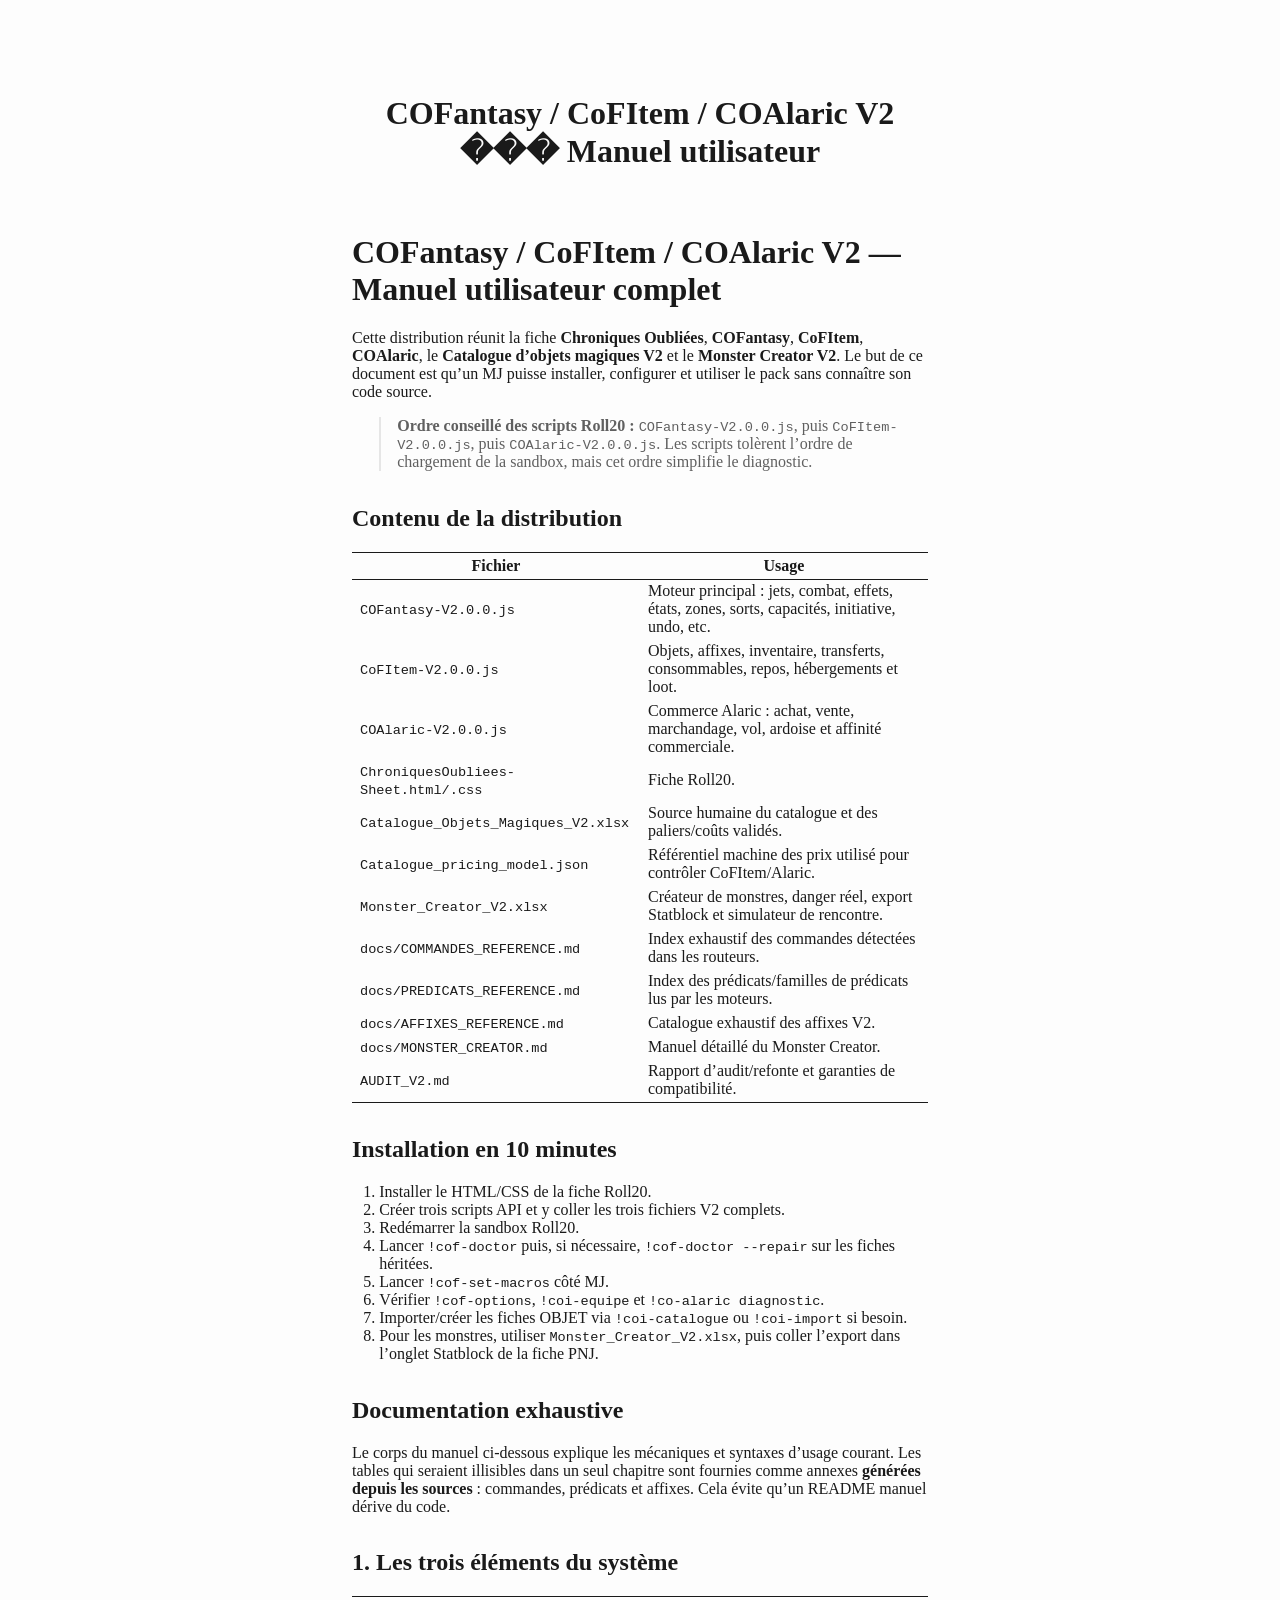
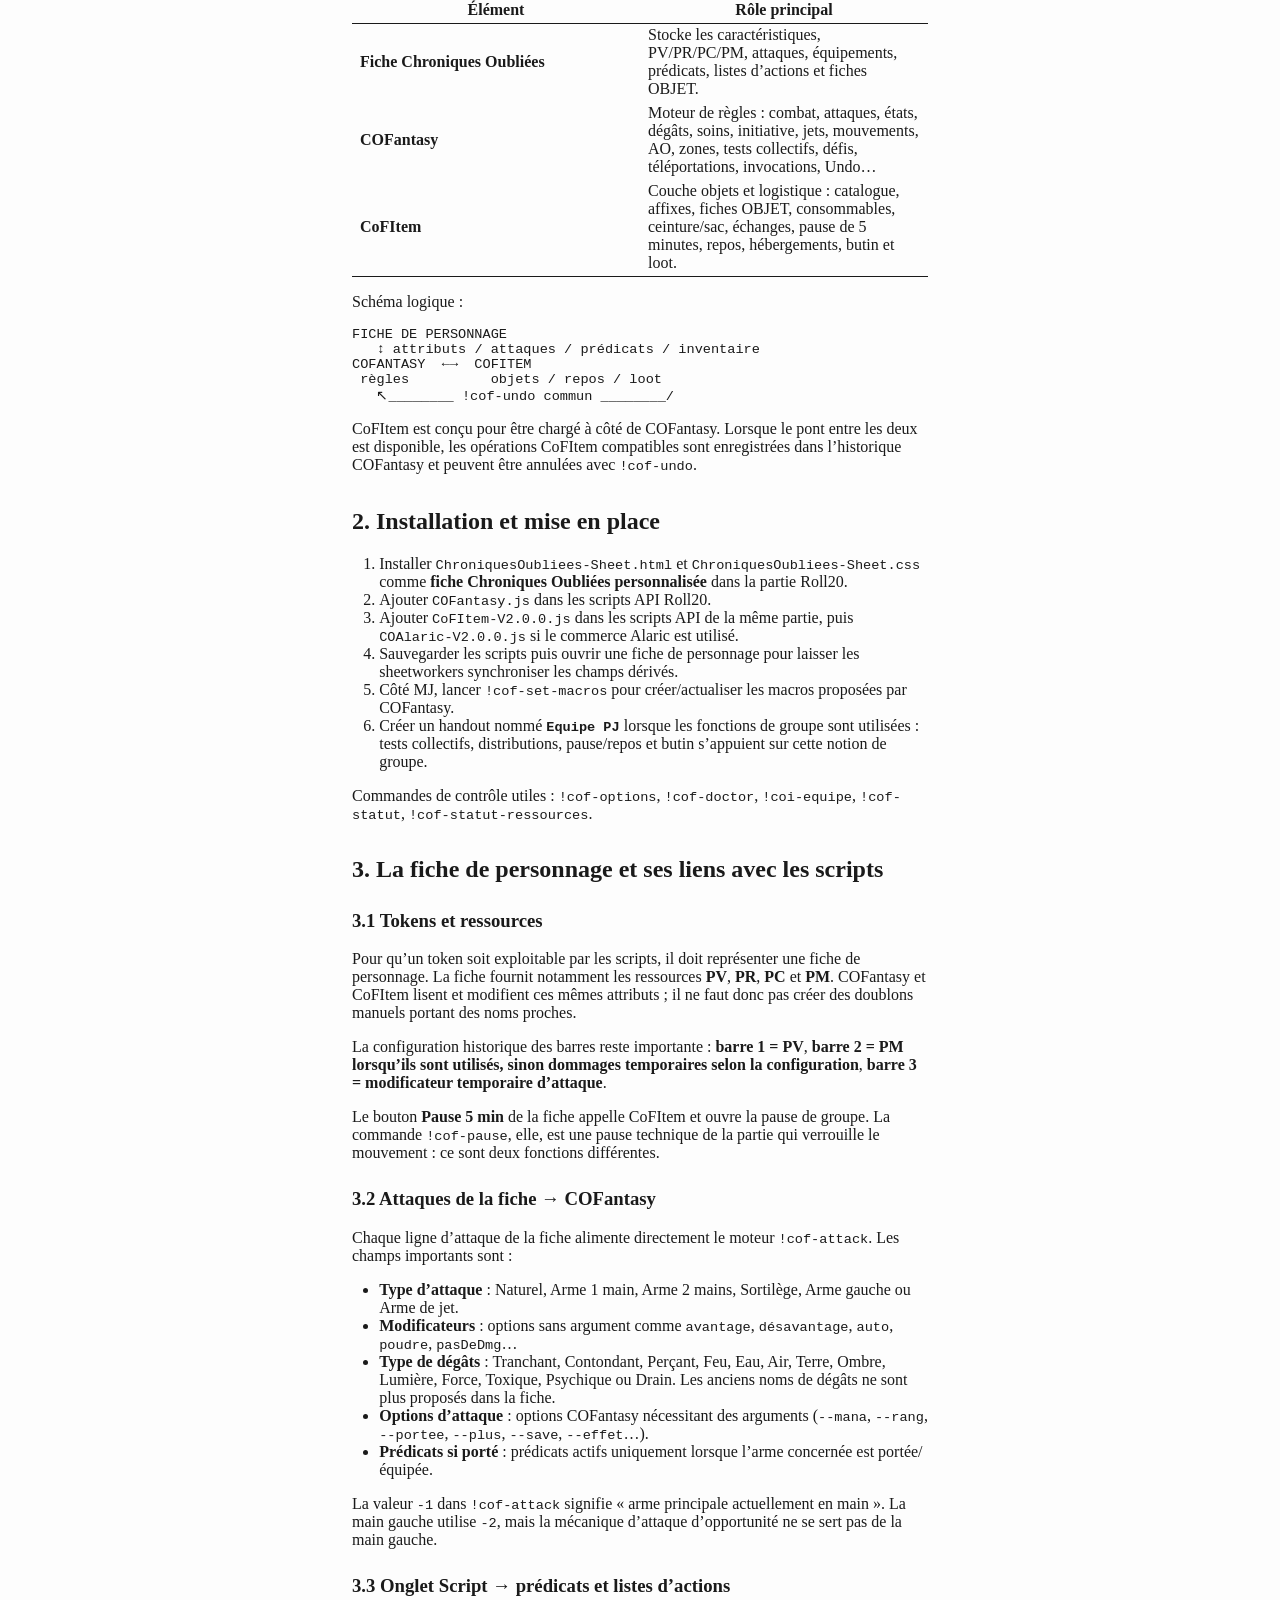
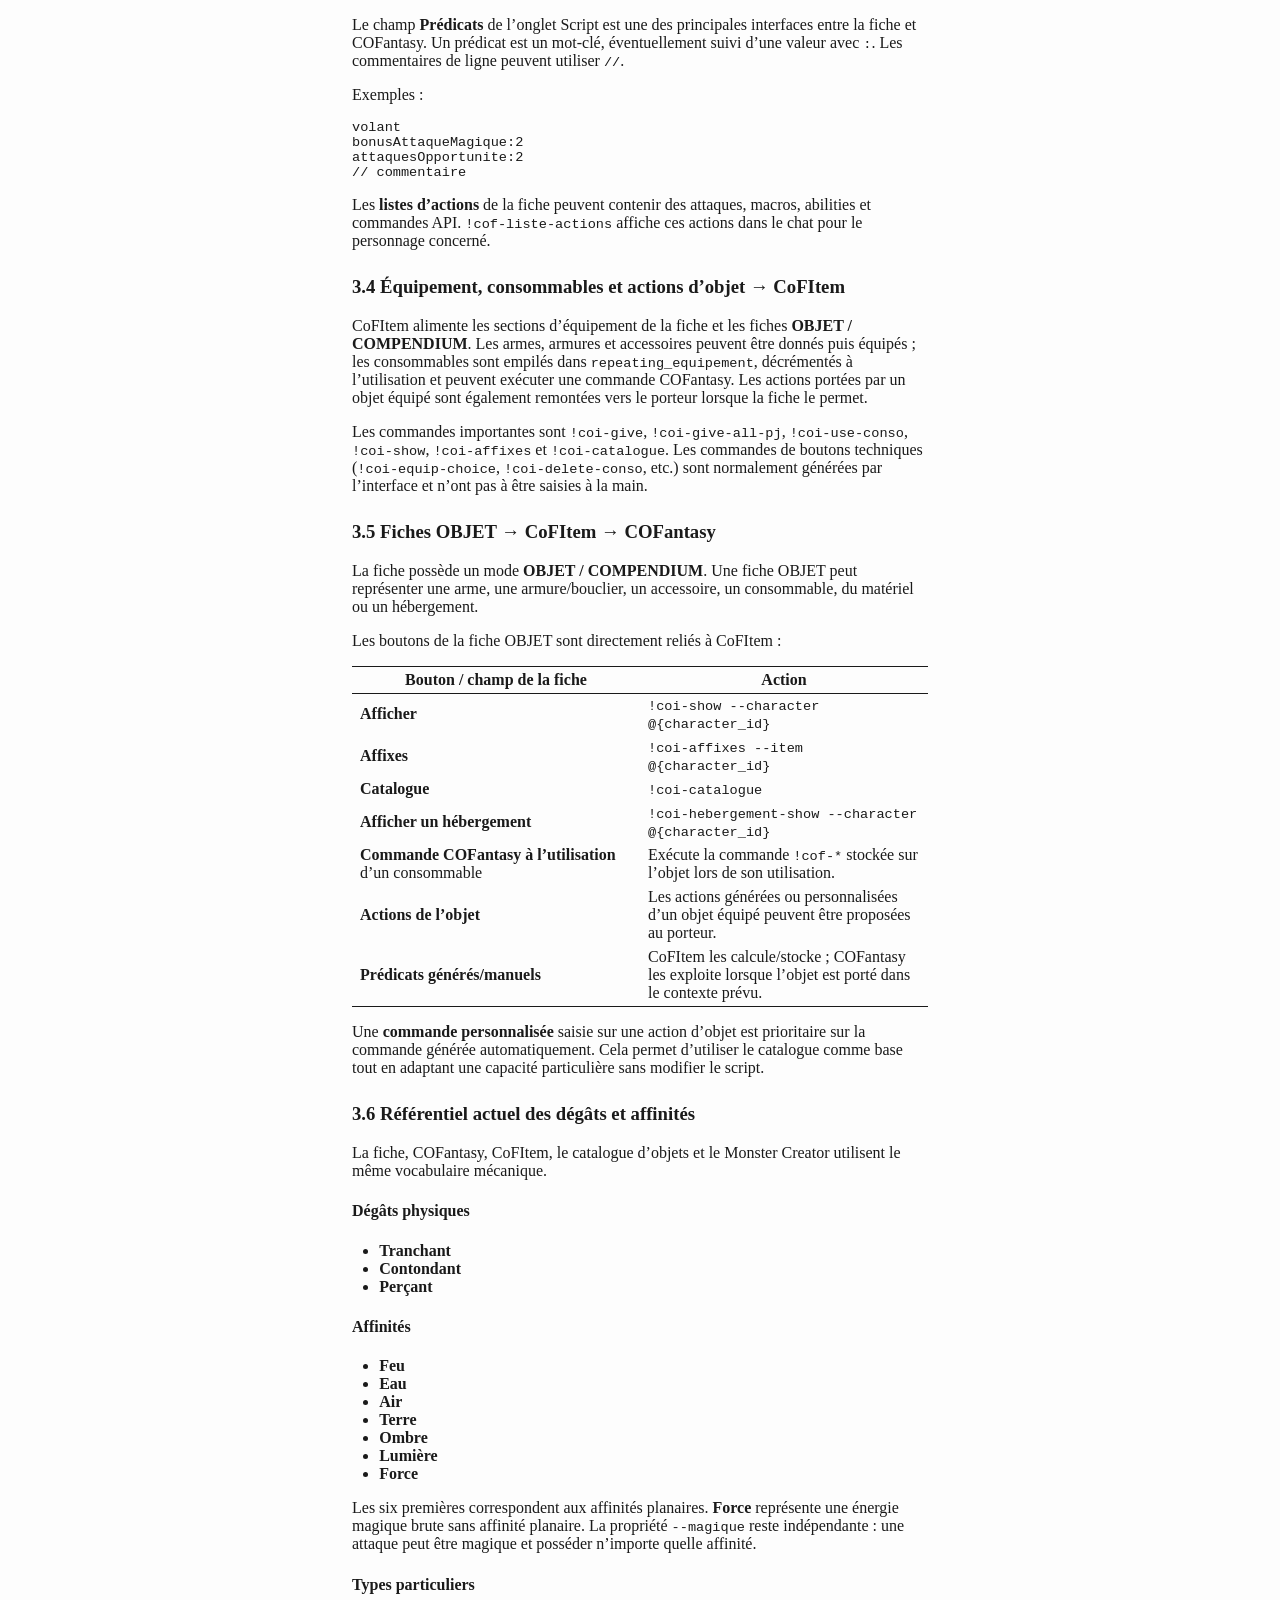
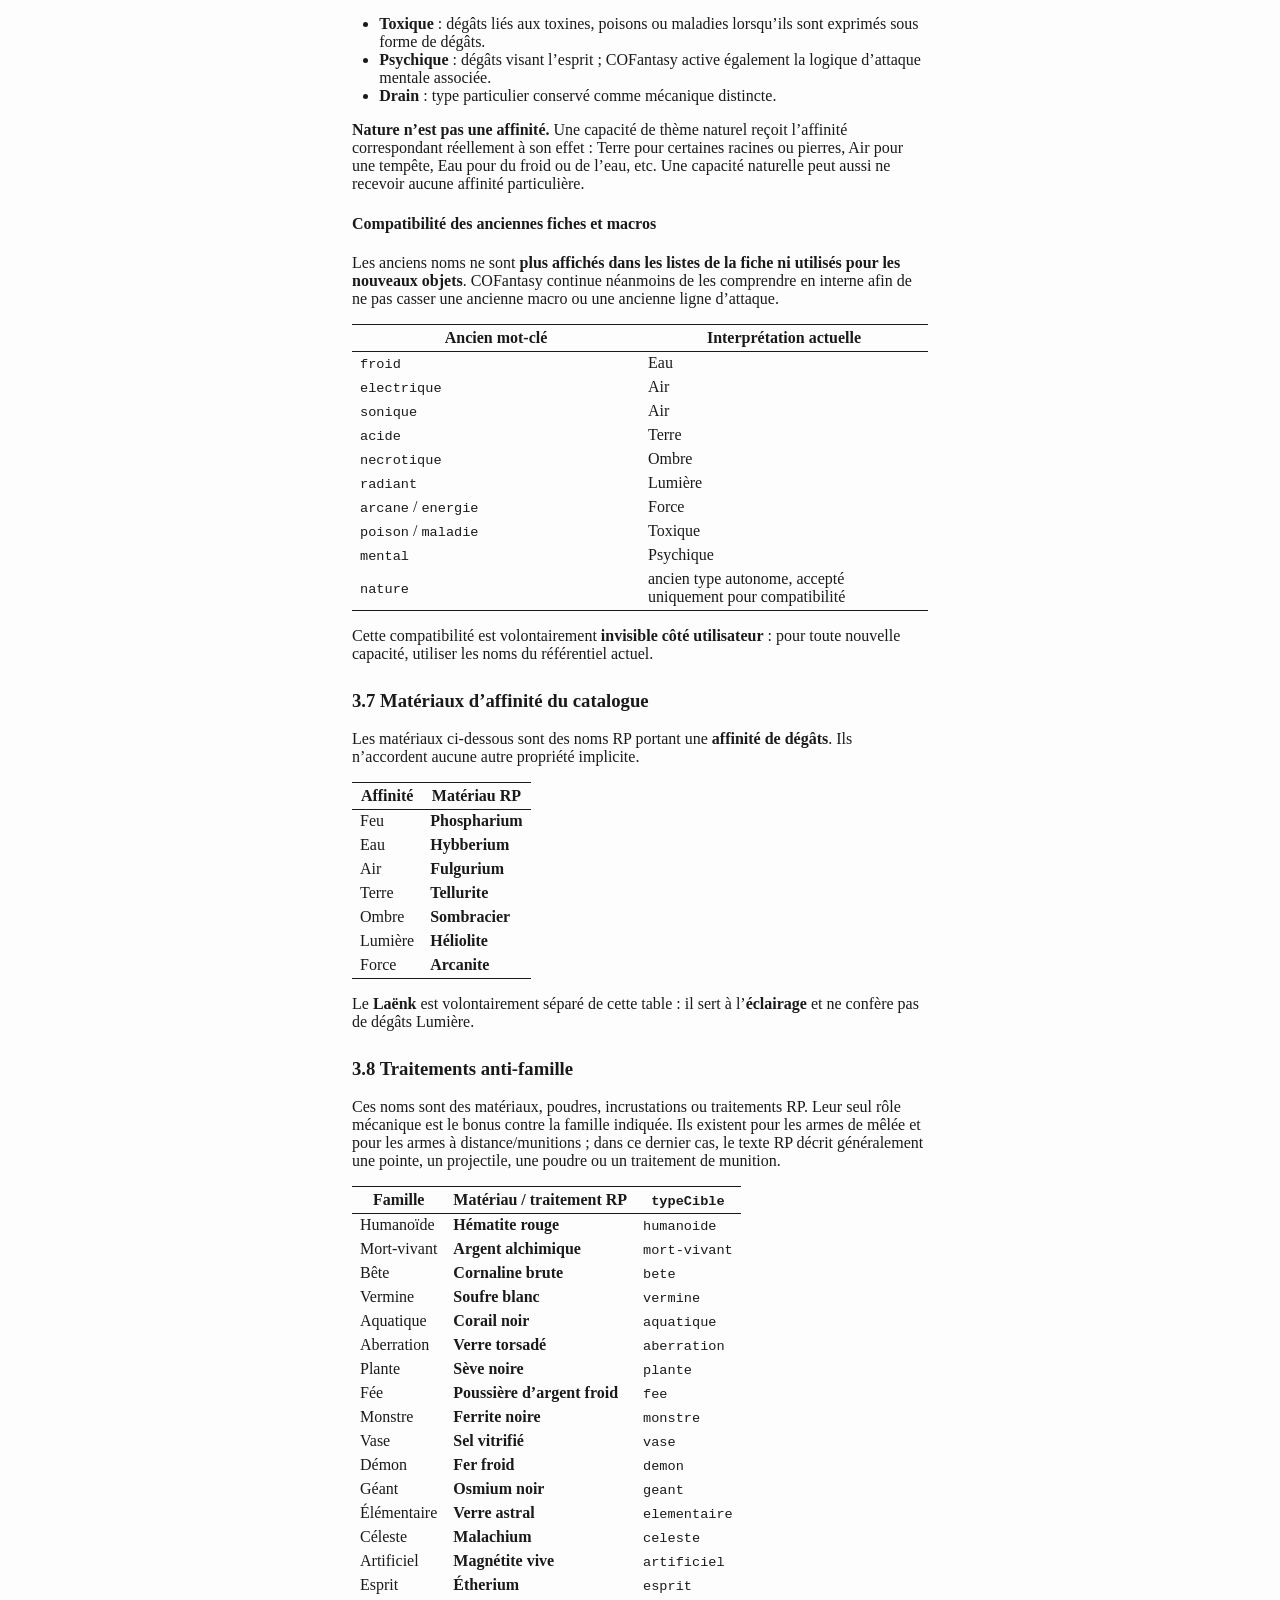
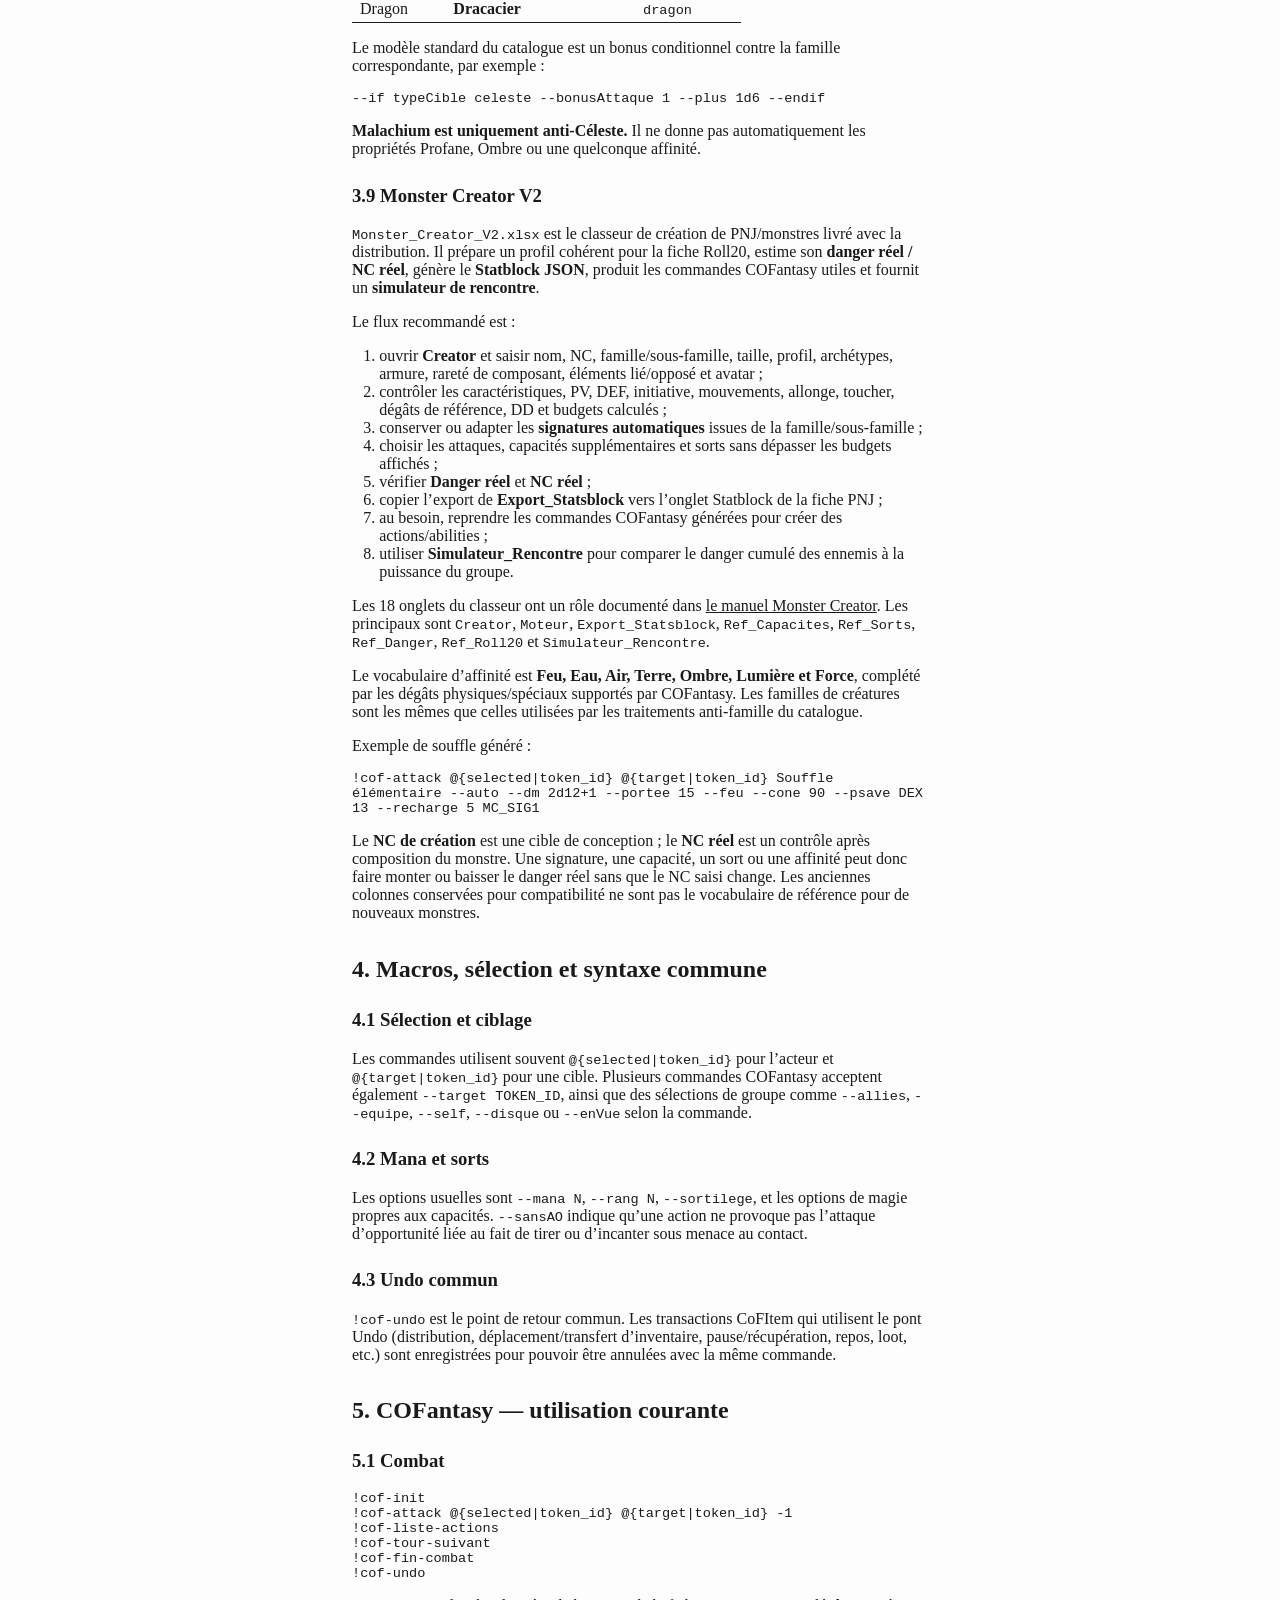
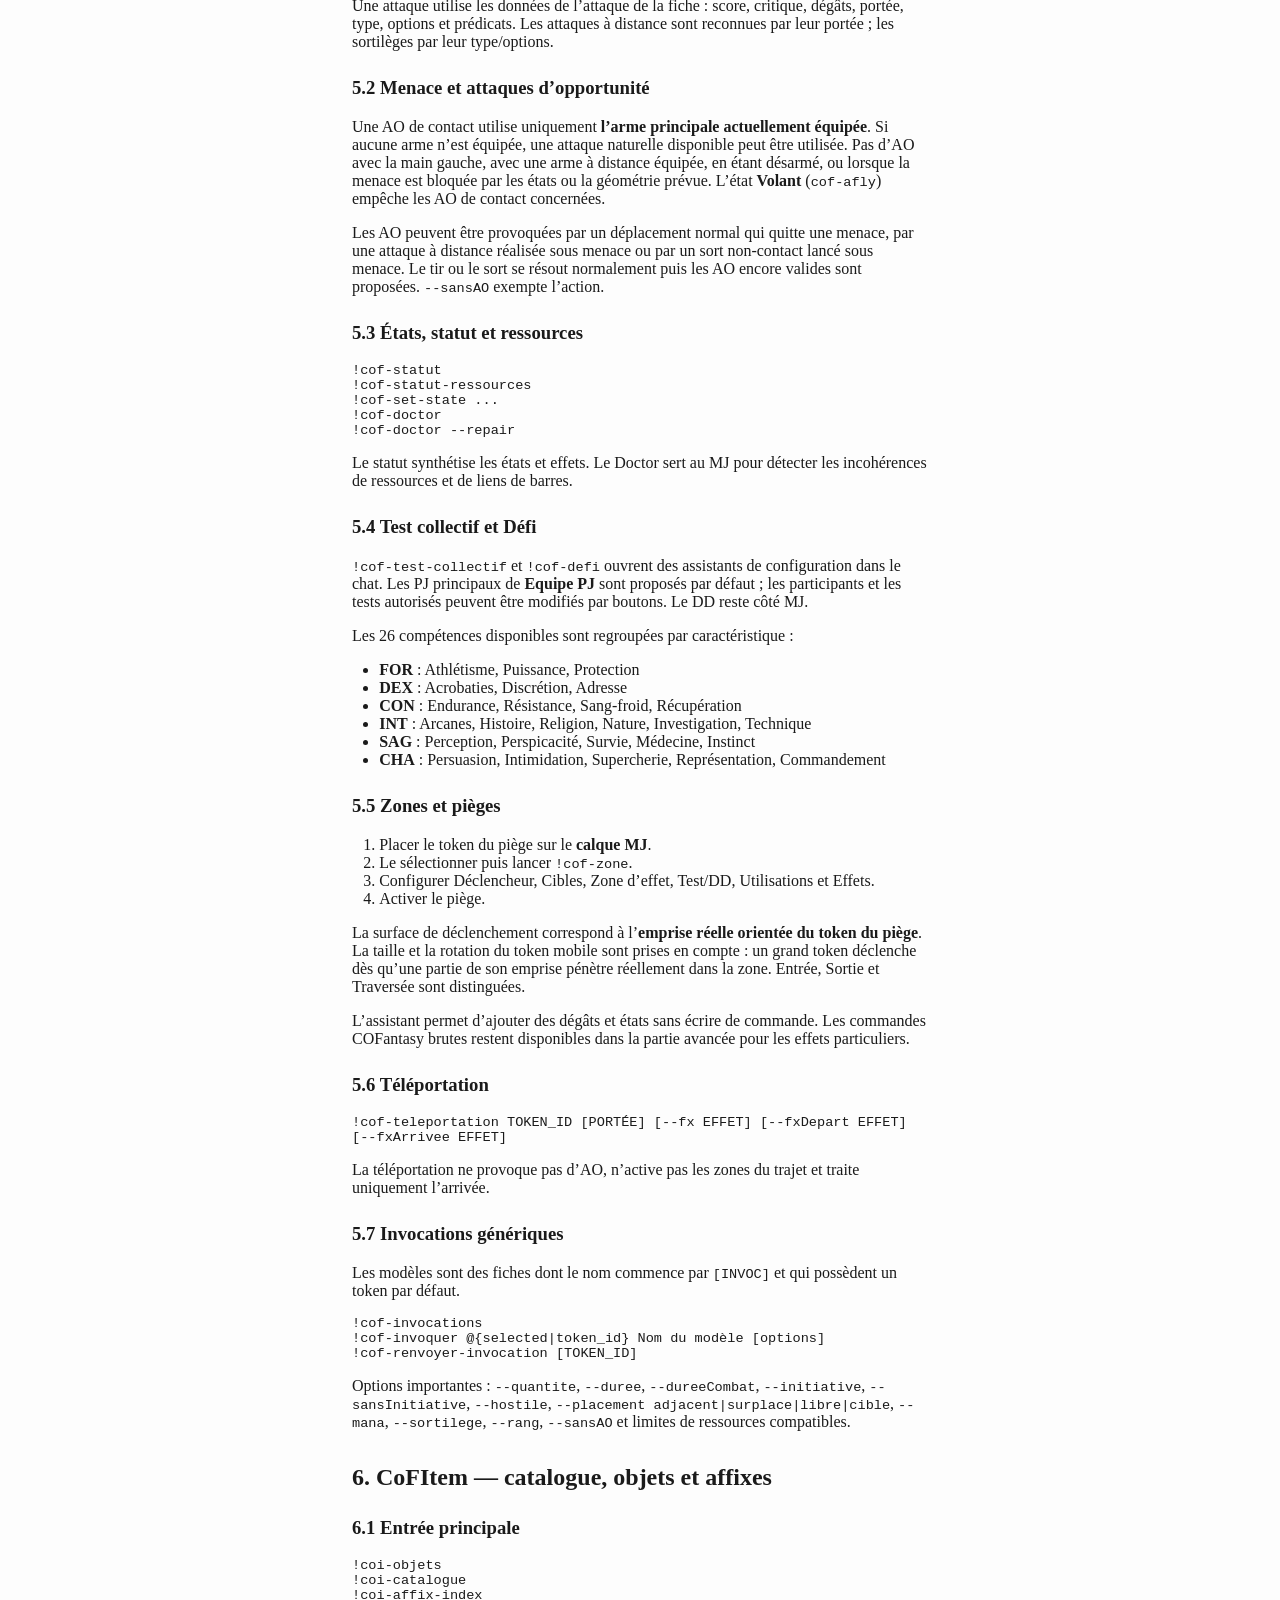
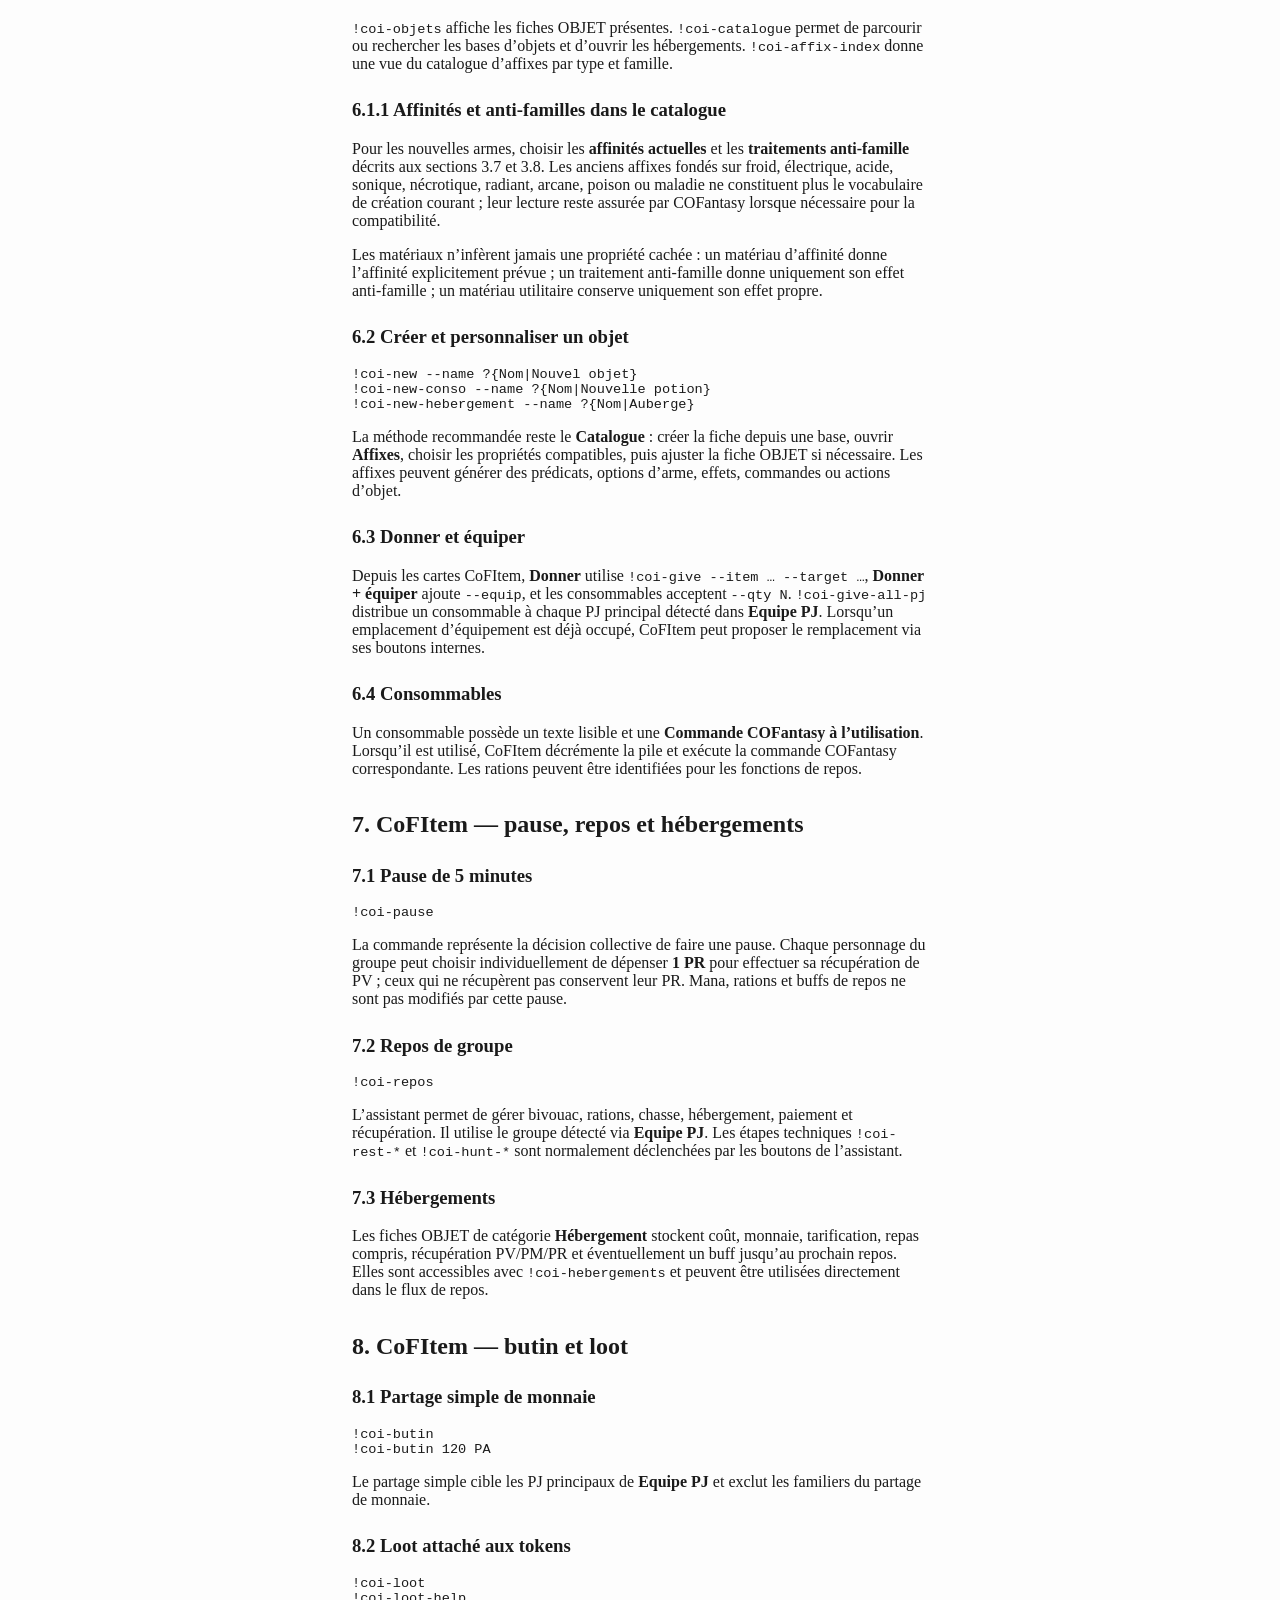
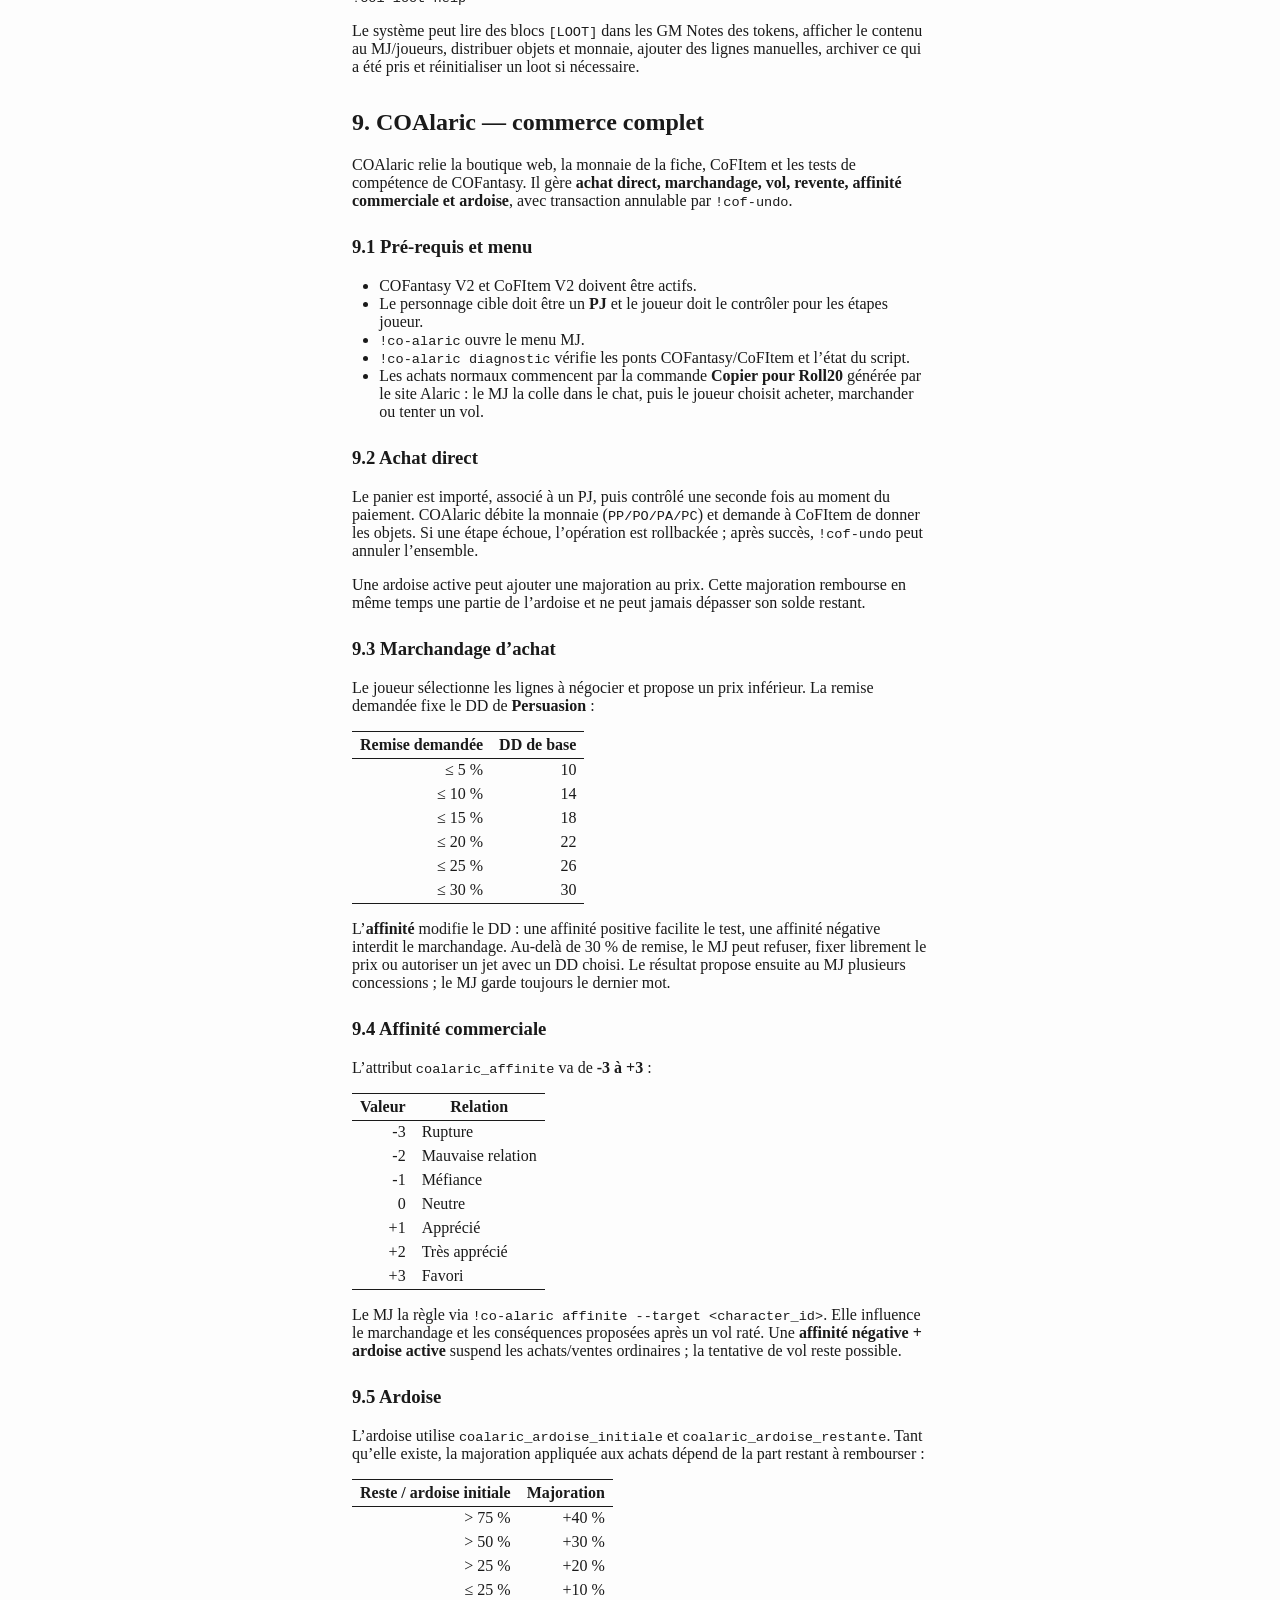
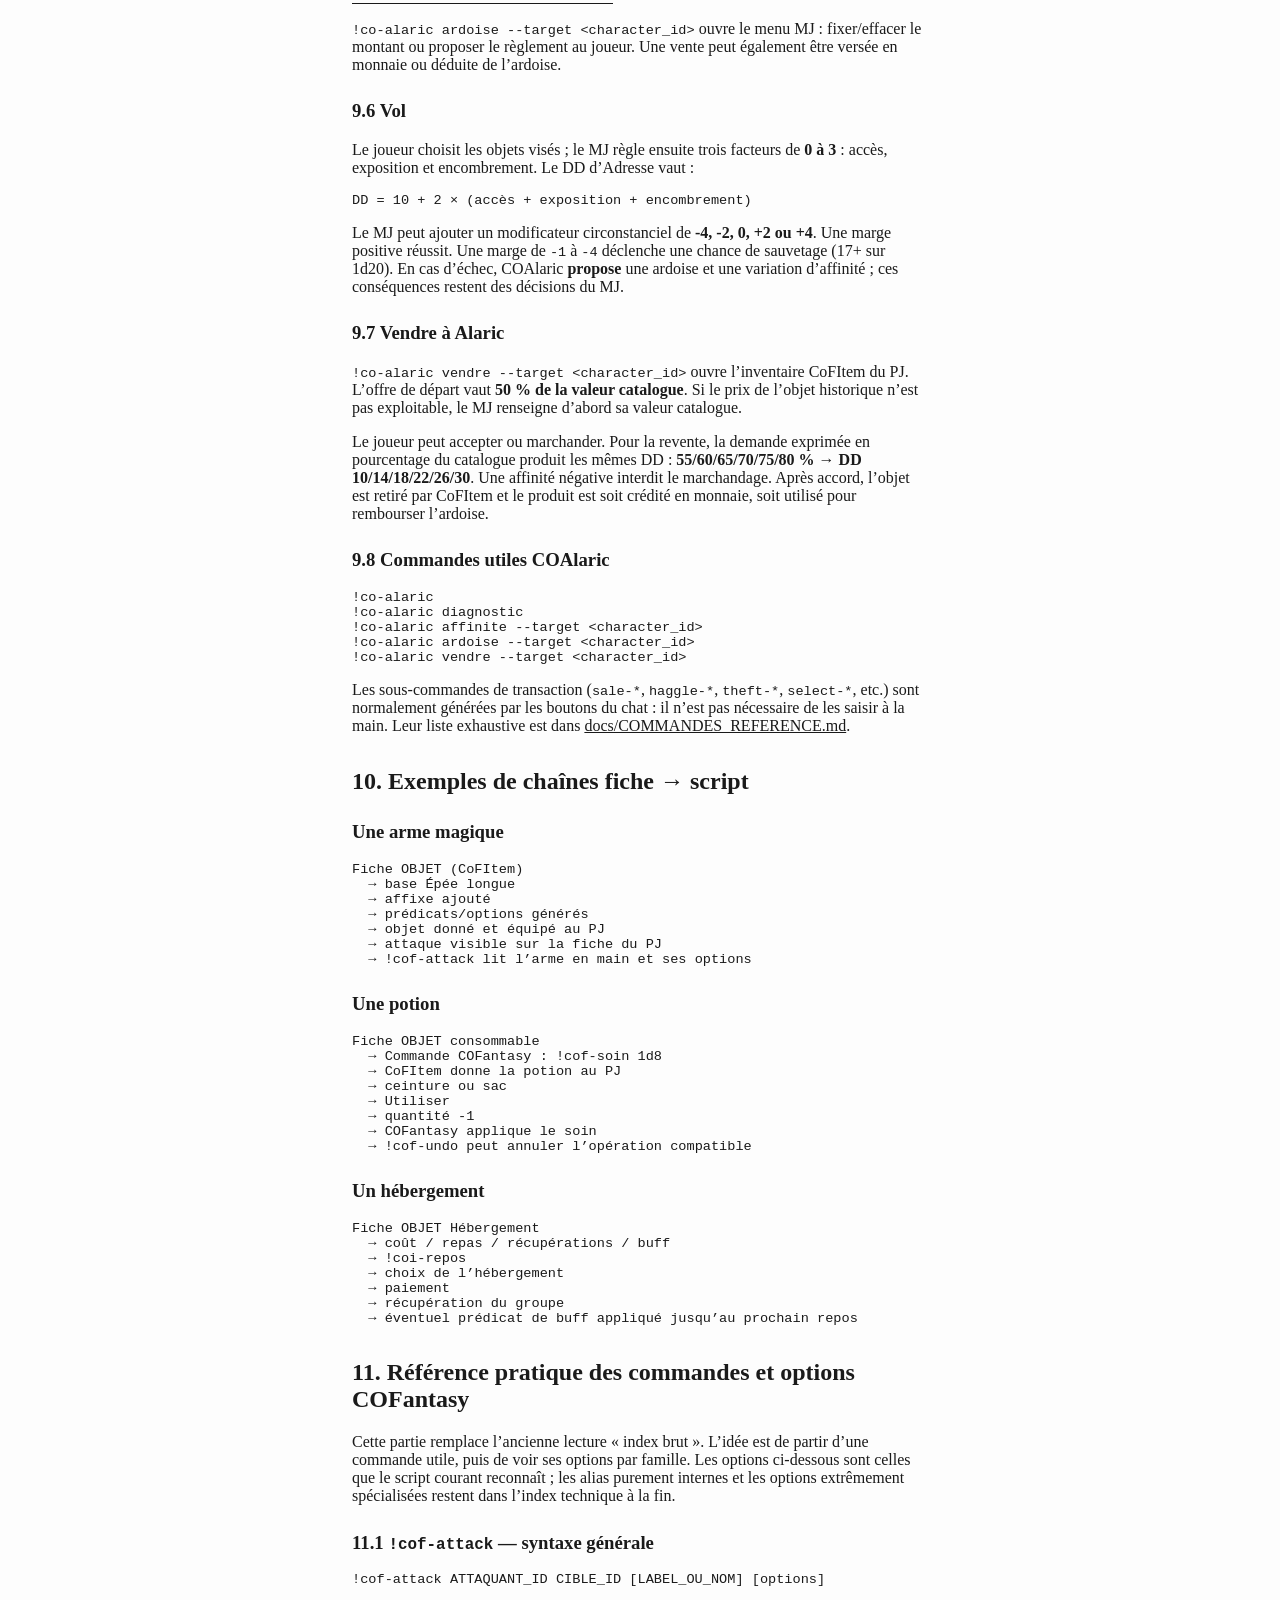
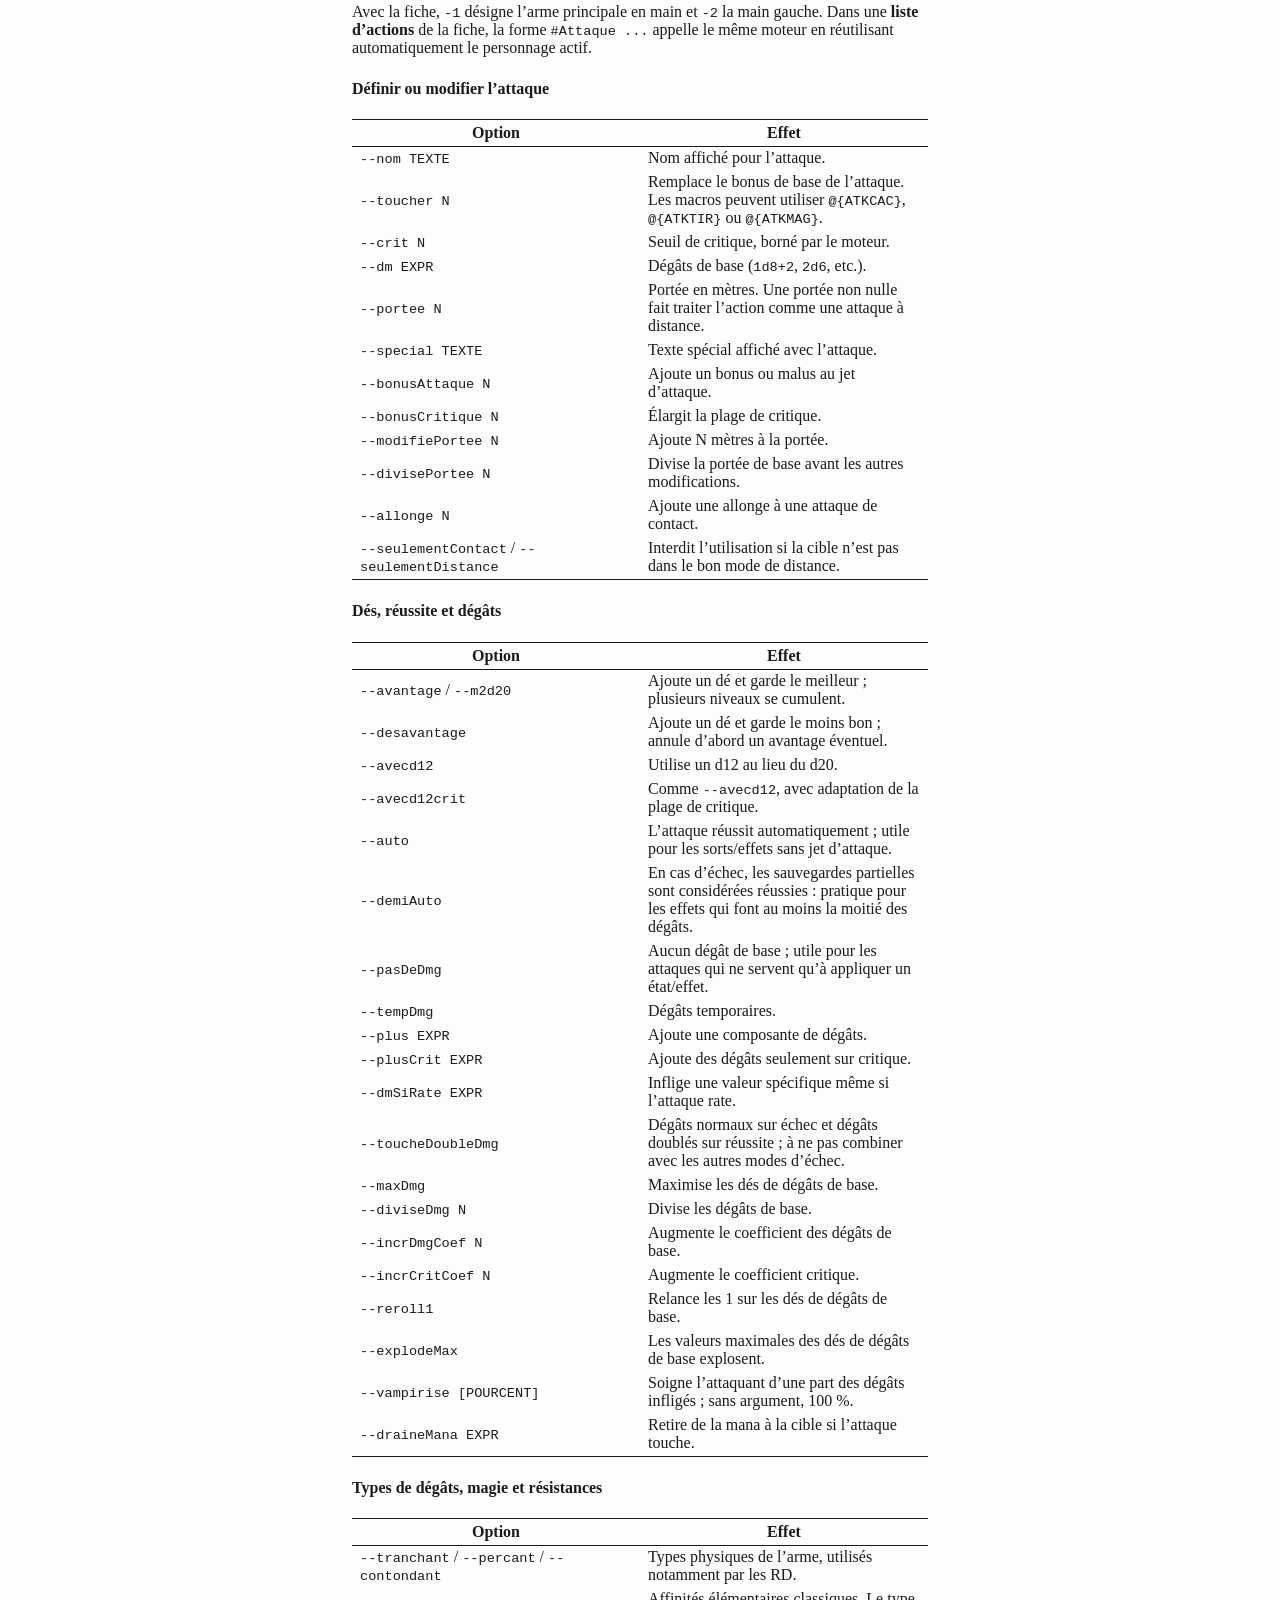
==== commit 06adda52: "V2" ====
--- a/README.html
+++ b/README.html
@@ -1,133 +1,488 @@
-<!doctype html><html lang="fr"><head><meta charset="utf-8"><meta name="viewport" content="width=device-width, initial-scale=1"><title>COFantasy Roll20 — Guide d’utilisation</title><style>
-:root{color-scheme:light dark}body{font-family:system-ui,-apple-system,BlinkMacSystemFont,"Segoe UI",Roboto,Arial,sans-serif;line-height:1.55;max-width:1100px;margin:0 auto;padding:32px 24px;background:#fff;color:#202124}h1,h2,h3,h4{line-height:1.25;margin-top:1.5em}h1{border-bottom:2px solid #ddd;padding-bottom:.35em}h2{border-bottom:1px solid #ddd;padding-bottom:.25em}code{font-family:ui-monospace,SFMono-Regular,Menlo,Consolas,monospace;background:#f4f4f4;padding:.1em .3em;border-radius:4px}pre{background:#f6f8fa;border:1px solid #ddd;border-radius:8px;padding:14px;overflow:auto}pre code{background:none;padding:0}table{border-collapse:collapse;width:100%;margin:1em 0}th,td{border:1px solid #d0d7de;padding:8px 10px;text-align:left;vertical-align:top}th{background:#f6f8fa}blockquote{border-left:4px solid #d0d7de;margin-left:0;padding-left:1em;color:#555}a{color:#0969da}hr{border:0;border-top:1px solid #ddd;margin:2em 0}@media(prefers-color-scheme:dark){body{background:#0d1117;color:#e6edf3}h1,h2,pre,th,td{border-color:#30363d}code,pre,th{background:#161b22}blockquote{color:#9da7b3;border-color:#30363d}a{color:#58a6ff}}
-</style></head><body><h1>COFantasy Roll20 — Guide d’utilisation</h1>
-<p><strong>COFantasy + CoFItem + fiche de personnage Chroniques Oubliées</strong></p>
-<p>Ce document est un <strong>manuel d’utilisation</strong>, pas un journal de modifications. Il décrit comment les deux scripts et la fiche travaillent ensemble, puis regroupe les commandes utiles et les interfaces disponibles.</p>
-<p>Le pack complet contient également :</p>
-<ul>
-<li><code>Catalogue_objet_Magique.xlsx</code> : catalogue des objets, affixes, matériaux d’affinité et traitements anti-famille ;</li>
-<li><code>Monster_Creator_Affinites.xlsx</code> : créateur de monstres aligné sur le même référentiel ;</li>
-<li><code>MIGRATION.md</code> : table de correspondance destinée uniquement à la migration et à la compatibilité des anciennes données.</li>
-</ul>
-<h2>1. Les trois éléments du système</h2>
+<!DOCTYPE html>
+<html xmlns="http://www.w3.org/1999/xhtml" lang="" xml:lang="">
+<head>
+  <meta charset="utf-8" />
+  <meta name="generator" content="pandoc" />
+  <meta name="viewport" content="width=device-width, initial-scale=1.0, user-scalable=yes" />
+  <title>COFantasy / CoFItem / COAlaric V2 ��� Manuel utilisateur</title>
+  <style>
+    html {
+      color: #1a1a1a;
+      background-color: #fdfdfd;
+    }
+    body {
+      margin: 0 auto;
+      max-width: 36em;
+      padding-left: 50px;
+      padding-right: 50px;
+      padding-top: 50px;
+      padding-bottom: 50px;
+      hyphens: auto;
+      overflow-wrap: break-word;
+      text-rendering: optimizeLegibility;
+      font-kerning: normal;
+    }
+    @media (max-width: 600px) {
+      body {
+        font-size: 0.9em;
+        padding: 12px;
+      }
+      h1 {
+        font-size: 1.8em;
+      }
+    }
+    @media print {
+      html {
+        background-color: white;
+      }
+      body {
+        background-color: transparent;
+        color: black;
+        font-size: 12pt;
+      }
+      p, h2, h3 {
+        orphans: 3;
+        widows: 3;
+      }
+      h2, h3, h4 {
+        page-break-after: avoid;
+      }
+    }
+    p {
+      margin: 1em 0;
+    }
+    a {
+      color: #1a1a1a;
+    }
+    a:visited {
+      color: #1a1a1a;
+    }
+    img {
+      max-width: 100%;
+    }
+    svg {
+      height: auto;
+      max-width: 100%;
+    }
+    h1, h2, h3, h4, h5, h6 {
+      margin-top: 1.4em;
+    }
+    h5, h6 {
+      font-size: 1em;
+      font-style: italic;
+    }
+    h6 {
+      font-weight: normal;
+    }
+    ol, ul {
+      padding-left: 1.7em;
+      margin-top: 1em;
+    }
+    li > ol, li > ul {
+      margin-top: 0;
+    }
+    blockquote {
+      margin: 1em 0 1em 1.7em;
+      padding-left: 1em;
+      border-left: 2px solid #e6e6e6;
+      color: #606060;
+    }
+    code {
+      font-family: Menlo, Monaco, Consolas, 'Lucida Console', monospace;
+      font-size: 85%;
+      margin: 0;
+      hyphens: manual;
+    }
+    pre {
+      margin: 1em 0;
+      overflow: auto;
+    }
+    pre code {
+      padding: 0;
+      overflow: visible;
+      overflow-wrap: normal;
+    }
+    .sourceCode {
+     background-color: transparent;
+     overflow: visible;
+    }
+    hr {
+      background-color: #1a1a1a;
+      border: none;
+      height: 1px;
+      margin: 1em 0;
+    }
+    table {
+      margin: 1em 0;
+      border-collapse: collapse;
+      width: 100%;
+      overflow-x: auto;
+      display: block;
+      font-variant-numeric: lining-nums tabular-nums;
+    }
+    table caption {
+      margin-bottom: 0.75em;
+    }
+    tbody {
+      margin-top: 0.5em;
+      border-top: 1px solid #1a1a1a;
+      border-bottom: 1px solid #1a1a1a;
+    }
+    th {
+      border-top: 1px solid #1a1a1a;
+      padding: 0.25em 0.5em 0.25em 0.5em;
+    }
+    td {
+      padding: 0.125em 0.5em 0.25em 0.5em;
+    }
+    header {
+      margin-bottom: 4em;
+      text-align: center;
+    }
+    #TOC li {
+      list-style: none;
+    }
+    #TOC ul {
+      padding-left: 1.3em;
+    }
+    #TOC > ul {
+      padding-left: 0;
+    }
+    #TOC a:not(:hover) {
+      text-decoration: none;
+    }
+    code{white-space: pre-wrap;}
+    span.smallcaps{font-variant: small-caps;}
+    div.columns{display: flex; gap: min(4vw, 1.5em);}
+    div.column{flex: auto; overflow-x: auto;}
+    div.hanging-indent{margin-left: 1.5em; text-indent: -1.5em;}
+    /* The extra [class] is a hack that increases specificity enough to
+       override a similar rule in reveal.js */
+    ul.task-list[class]{list-style: none;}
+    ul.task-list li input[type="checkbox"] {
+      font-size: inherit;
+      width: 0.8em;
+      margin: 0 0.8em 0.2em -1.6em;
+      vertical-align: middle;
+    }
+    .display.math{display: block; text-align: center; margin: 0.5rem auto;}
+  </style>
+</head>
+<body>
+<header id="title-block-header">
+<h1 class="title">COFantasy / CoFItem / COAlaric V2 ��� Manuel
+utilisateur</h1>
+</header>
+<h1
+id="cofantasy-cofitem-coalaric-v2-manuel-utilisateur-complet">COFantasy
+/ CoFItem / COAlaric V2 — Manuel utilisateur complet</h1>
+<p>Cette distribution réunit la fiche <strong>Chroniques
+Oubliées</strong>, <strong>COFantasy</strong>, <strong>CoFItem</strong>,
+<strong>COAlaric</strong>, le <strong>Catalogue d’objets magiques
+V2</strong> et le <strong>Monster Creator V2</strong>. Le but de ce
+document est qu’un MJ puisse installer, configurer et utiliser le pack
+sans connaître son code source.</p>
+<blockquote>
+<p><strong>Ordre conseillé des scripts Roll20 :</strong>
+<code>COFantasy-V2.0.0.js</code>, puis <code>CoFItem-V2.0.0.js</code>,
+puis <code>COAlaric-V2.0.0.js</code>. Les scripts tolèrent l’ordre de
+chargement de la sandbox, mais cet ordre simplifie le diagnostic.</p>
+</blockquote>
+<h2 id="contenu-de-la-distribution">Contenu de la distribution</h2>
 <table>
+<colgroup>
+<col style="width: 50%" />
+<col style="width: 50%" />
+</colgroup>
 <thead>
-<tr>
-  <th>Élément</th>
-  <th>Rôle principal</th>
+<tr class="header">
+<th>Fichier</th>
+<th>Usage</th>
 </tr>
 </thead>
 <tbody>
-<tr>
-  <td><strong>Fiche Chroniques Oubliées</strong></td>
-  <td>Stocke les caractéristiques, PV/PR/PC/PM, attaques, équipements, prédicats, listes d’actions et fiches OBJET.</td>
-</tr>
-<tr>
-  <td><strong>COFantasy</strong></td>
-  <td>Moteur de règles : combat, attaques, états, dégâts, soins, initiative, jets, mouvements, AO, zones, tests collectifs, défis, téléportations, invocations, Undo…</td>
-</tr>
-<tr>
-  <td><strong>CoFItem</strong></td>
-  <td>Couche objets et logistique : catalogue, affixes, fiches OBJET, consommables, ceinture/sac, échanges, pause de 5 minutes, repos, hébergements, butin et loot.</td>
+<tr class="odd">
+<td><code>COFantasy-V2.0.0.js</code></td>
+<td>Moteur principal : jets, combat, effets, états, zones, sorts,
+capacités, initiative, undo, etc.</td>
+</tr>
+<tr class="even">
+<td><code>CoFItem-V2.0.0.js</code></td>
+<td>Objets, affixes, inventaire, transferts, consommables, repos,
+hébergements et loot.</td>
+</tr>
+<tr class="odd">
+<td><code>COAlaric-V2.0.0.js</code></td>
+<td>Commerce Alaric : achat, vente, marchandage, vol, ardoise et
+affinité commerciale.</td>
+</tr>
+<tr class="even">
+<td><code>ChroniquesOubliees-Sheet.html/.css</code></td>
+<td>Fiche Roll20.</td>
+</tr>
+<tr class="odd">
+<td><code>Catalogue_Objets_Magiques_V2.xlsx</code></td>
+<td>Source humaine du catalogue et des paliers/coûts validés.</td>
+</tr>
+<tr class="even">
+<td><code>Catalogue_pricing_model.json</code></td>
+<td>Référentiel machine des prix utilisé pour contrôler
+CoFItem/Alaric.</td>
+</tr>
+<tr class="odd">
+<td><code>Monster_Creator_V2.xlsx</code></td>
+<td>Créateur de monstres, danger réel, export Statblock et simulateur de
+rencontre.</td>
+</tr>
+<tr class="even">
+<td><code>docs/COMMANDES_REFERENCE.md</code></td>
+<td>Index exhaustif des commandes détectées dans les routeurs.</td>
+</tr>
+<tr class="odd">
+<td><code>docs/PREDICATS_REFERENCE.md</code></td>
+<td>Index des prédicats/familles de prédicats lus par les moteurs.</td>
+</tr>
+<tr class="even">
+<td><code>docs/AFFIXES_REFERENCE.md</code></td>
+<td>Catalogue exhaustif des affixes V2.</td>
+</tr>
+<tr class="odd">
+<td><code>docs/MONSTER_CREATOR.md</code></td>
+<td>Manuel détaillé du Monster Creator.</td>
+</tr>
+<tr class="even">
+<td><code>AUDIT_V2.md</code></td>
+<td>Rapport d’audit/refonte et garanties de compatibilité.</td>
+</tr>
+</tbody>
+</table>
+<h2 id="installation-en-10-minutes">Installation en 10 minutes</h2>
+<ol type="1">
+<li>Installer le HTML/CSS de la fiche Roll20.</li>
+<li>Créer trois scripts API et y coller les trois fichiers V2
+complets.</li>
+<li>Redémarrer la sandbox Roll20.</li>
+<li>Lancer <code>!cof-doctor</code> puis, si nécessaire,
+<code>!cof-doctor --repair</code> sur les fiches héritées.</li>
+<li>Lancer <code>!cof-set-macros</code> côté MJ.</li>
+<li>Vérifier <code>!cof-options</code>, <code>!coi-equipe</code> et
+<code>!co-alaric diagnostic</code>.</li>
+<li>Importer/créer les fiches OBJET via <code>!coi-catalogue</code> ou
+<code>!coi-import</code> si besoin.</li>
+<li>Pour les monstres, utiliser <code>Monster_Creator_V2.xlsx</code>,
+puis coller l’export dans l’onglet Statblock de la fiche PNJ.</li>
+</ol>
+<h2 id="documentation-exhaustive">Documentation exhaustive</h2>
+<p>Le corps du manuel ci-dessous explique les mécaniques et syntaxes
+d’usage courant. Les tables qui seraient illisibles dans un seul
+chapitre sont fournies comme annexes <strong>générées depuis les
+sources</strong> : commandes, prédicats et affixes. Cela évite qu’un
+README manuel dérive du code.</p>
+<h2 id="les-trois-éléments-du-système">1. Les trois éléments du
+système</h2>
+<table>
+<colgroup>
+<col style="width: 50%" />
+<col style="width: 50%" />
+</colgroup>
+<thead>
+<tr class="header">
+<th>Élément</th>
+<th>Rôle principal</th>
+</tr>
+</thead>
+<tbody>
+<tr class="odd">
+<td><strong>Fiche Chroniques Oubliées</strong></td>
+<td>Stocke les caractéristiques, PV/PR/PC/PM, attaques, équipements,
+prédicats, listes d’actions et fiches OBJET.</td>
+</tr>
+<tr class="even">
+<td><strong>COFantasy</strong></td>
+<td>Moteur de règles : combat, attaques, états, dégâts, soins,
+initiative, jets, mouvements, AO, zones, tests collectifs, défis,
+téléportations, invocations, Undo…</td>
+</tr>
+<tr class="odd">
+<td><strong>CoFItem</strong></td>
+<td>Couche objets et logistique : catalogue, affixes, fiches OBJET,
+consommables, ceinture/sac, échanges, pause de 5 minutes, repos,
+hébergements, butin et loot.</td>
 </tr>
 </tbody>
 </table>
 <p>Schéma logique :</p>
-<pre><code class="language-text">FICHE DE PERSONNAGE
+<pre class="text"><code>FICHE DE PERSONNAGE
    ↕ attributs / attaques / prédicats / inventaire
 COFANTASY  ←→  COFITEM
  règles          objets / repos / loot
-   ↖________ !cof-undo commun ________/
-</code></pre>
-<p>CoFItem est conçu pour être chargé à côté de COFantasy. Lorsque le pont entre les deux est disponible, les opérations CoFItem compatibles sont enregistrées dans l’historique COFantasy et peuvent être annulées avec <code>!cof-undo</code>.</p>
-<h2>2. Installation et mise en place</h2>
-<ol>
-<li>Installer <code>ChroniquesOubliees-Sheet.html</code> et <code>ChroniquesOubliees-Sheet.css</code> comme <strong>fiche Chroniques Oubliées personnalisée</strong> dans la partie Roll20.</li>
+   ↖________ !cof-undo commun ________/</code></pre>
+<p>CoFItem est conçu pour être chargé à côté de COFantasy. Lorsque le
+pont entre les deux est disponible, les opérations CoFItem compatibles
+sont enregistrées dans l’historique COFantasy et peuvent être annulées
+avec <code>!cof-undo</code>.</p>
+<h2 id="installation-et-mise-en-place">2. Installation et mise en
+place</h2>
+<ol type="1">
+<li>Installer <code>ChroniquesOubliees-Sheet.html</code> et
+<code>ChroniquesOubliees-Sheet.css</code> comme <strong>fiche Chroniques
+Oubliées personnalisée</strong> dans la partie Roll20.</li>
 <li>Ajouter <code>COFantasy.js</code> dans les scripts API Roll20.</li>
-<li>Ajouter <code>CoFItem.js</code> dans les scripts API de la même partie.</li>
-<li>Sauvegarder les scripts puis ouvrir une fiche de personnage pour laisser les sheetworkers synchroniser les champs dérivés.</li>
-<li>Côté MJ, lancer <code>!cof-set-macros</code> pour créer/actualiser les macros proposées par COFantasy.</li>
-<li>Créer un handout nommé <strong><code>Equipe PJ</code></strong> lorsque les fonctions de groupe sont utilisées : tests collectifs, distributions, pause/repos et butin s’appuient sur cette notion de groupe.</li>
+<li>Ajouter <code>CoFItem-V2.0.0.js</code> dans les scripts API de la
+même partie, puis <code>COAlaric-V2.0.0.js</code> si le commerce Alaric
+est utilisé.</li>
+<li>Sauvegarder les scripts puis ouvrir une fiche de personnage pour
+laisser les sheetworkers synchroniser les champs dérivés.</li>
+<li>Côté MJ, lancer <code>!cof-set-macros</code> pour créer/actualiser
+les macros proposées par COFantasy.</li>
+<li>Créer un handout nommé <strong><code>Equipe PJ</code></strong>
+lorsque les fonctions de groupe sont utilisées : tests collectifs,
+distributions, pause/repos et butin s’appuient sur cette notion de
+groupe.</li>
 </ol>
-<p>Commandes de contrôle utiles : <code>!cof-options</code>, <code>!cof-doctor</code>, <code>!coi-equipe</code>, <code>!cof-statut</code>, <code>!cof-statut-ressources</code>.</p>
-<h2>3. La fiche de personnage et ses liens avec les scripts</h2>
-<h3>3.1 Tokens et ressources</h3>
-<p>Pour qu’un token soit exploitable par les scripts, il doit représenter une fiche de personnage. La fiche fournit notamment les ressources <strong>PV</strong>, <strong>PR</strong>, <strong>PC</strong> et <strong>PM</strong>. COFantasy et CoFItem lisent et modifient ces mêmes attributs ; il ne faut donc pas créer des doublons manuels portant des noms proches.</p>
-<p>La configuration historique des barres reste importante : <strong>barre 1 = PV</strong>, <strong>barre 2 = PM lorsqu’ils sont utilisés, sinon dommages temporaires selon la configuration</strong>, <strong>barre 3 = modificateur temporaire d’attaque</strong>.</p>
-<p>Le bouton <strong>Pause 5 min</strong> de la fiche appelle CoFItem et ouvre la pause de groupe. La commande <code>!cof-pause</code>, elle, est une pause technique de la partie qui verrouille le mouvement : ce sont deux fonctions différentes.</p>
-<h3>3.2 Attaques de la fiche → COFantasy</h3>
-<p>Chaque ligne d’attaque de la fiche alimente directement le moteur <code>!cof-attack</code>. Les champs importants sont :</p>
+<p>Commandes de contrôle utiles : <code>!cof-options</code>,
+<code>!cof-doctor</code>, <code>!coi-equipe</code>,
+<code>!cof-statut</code>, <code>!cof-statut-ressources</code>.</p>
+<h2 id="la-fiche-de-personnage-et-ses-liens-avec-les-scripts">3. La
+fiche de personnage et ses liens avec les scripts</h2>
+<h3 id="tokens-et-ressources">3.1 Tokens et ressources</h3>
+<p>Pour qu’un token soit exploitable par les scripts, il doit
+représenter une fiche de personnage. La fiche fournit notamment les
+ressources <strong>PV</strong>, <strong>PR</strong>, <strong>PC</strong>
+et <strong>PM</strong>. COFantasy et CoFItem lisent et modifient ces
+mêmes attributs ; il ne faut donc pas créer des doublons manuels portant
+des noms proches.</p>
+<p>La configuration historique des barres reste importante :
+<strong>barre 1 = PV</strong>, <strong>barre 2 = PM lorsqu’ils sont
+utilisés, sinon dommages temporaires selon la configuration</strong>,
+<strong>barre 3 = modificateur temporaire d’attaque</strong>.</p>
+<p>Le bouton <strong>Pause 5 min</strong> de la fiche appelle CoFItem et
+ouvre la pause de groupe. La commande <code>!cof-pause</code>, elle, est
+une pause technique de la partie qui verrouille le mouvement : ce sont
+deux fonctions différentes.</p>
+<h3 id="attaques-de-la-fiche-cofantasy">3.2 Attaques de la fiche →
+COFantasy</h3>
+<p>Chaque ligne d’attaque de la fiche alimente directement le moteur
+<code>!cof-attack</code>. Les champs importants sont :</p>
 <ul>
-<li><strong>Type d’attaque</strong> : Naturel, Arme 1 main, Arme 2 mains, Sortilège, Arme gauche ou Arme de jet.</li>
-<li><strong>Modificateurs</strong> : options sans argument comme <code>avantage</code>, <code>désavantage</code>, <code>auto</code>, <code>poudre</code>, <code>pasDeDmg</code>…</li>
-<li><strong>Type de dégâts</strong> : Tranchant, Contondant, Perçant, Feu, Eau, Air, Terre, Ombre, Lumière, Force, Toxique, Psychique ou Drain. Les anciens noms de dégâts ne sont plus proposés dans la fiche.</li>
-<li><strong>Options d’attaque</strong> : options COFantasy nécessitant des arguments (<code>--mana</code>, <code>--rang</code>, <code>--portee</code>, <code>--plus</code>, <code>--save</code>, <code>--effet</code>…).</li>
-<li><strong>Prédicats si porté</strong> : prédicats actifs uniquement lorsque l’arme concernée est portée/équipée.</li>
+<li><strong>Type d’attaque</strong> : Naturel, Arme 1 main, Arme 2
+mains, Sortilège, Arme gauche ou Arme de jet.</li>
+<li><strong>Modificateurs</strong> : options sans argument comme
+<code>avantage</code>, <code>désavantage</code>, <code>auto</code>,
+<code>poudre</code>, <code>pasDeDmg</code>…</li>
+<li><strong>Type de dégâts</strong> : Tranchant, Contondant, Perçant,
+Feu, Eau, Air, Terre, Ombre, Lumière, Force, Toxique, Psychique ou
+Drain. Les anciens noms de dégâts ne sont plus proposés dans la
+fiche.</li>
+<li><strong>Options d’attaque</strong> : options COFantasy nécessitant
+des arguments (<code>--mana</code>, <code>--rang</code>,
+<code>--portee</code>, <code>--plus</code>, <code>--save</code>,
+<code>--effet</code>…).</li>
+<li><strong>Prédicats si porté</strong> : prédicats actifs uniquement
+lorsque l’arme concernée est portée/équipée.</li>
 </ul>
-<p>La valeur <code>-1</code> dans <code>!cof-attack</code> signifie « arme principale actuellement en main ». La main gauche utilise <code>-2</code>, mais la mécanique d’attaque d’opportunité ne se sert pas de la main gauche.</p>
-<h3>3.3 Onglet Script → prédicats et listes d’actions</h3>
-<p>Le champ <strong>Prédicats</strong> de l’onglet Script est une des principales interfaces entre la fiche et COFantasy. Un prédicat est un mot-clé, éventuellement suivi d’une valeur avec <code>:</code>. Les commentaires de ligne peuvent utiliser <code>//</code>.</p>
+<p>La valeur <code>-1</code> dans <code>!cof-attack</code> signifie «
+arme principale actuellement en main ». La main gauche utilise
+<code>-2</code>, mais la mécanique d’attaque d’opportunité ne se sert
+pas de la main gauche.</p>
+<h3 id="onglet-script-prédicats-et-listes-dactions">3.3 Onglet Script →
+prédicats et listes d’actions</h3>
+<p>Le champ <strong>Prédicats</strong> de l’onglet Script est une des
+principales interfaces entre la fiche et COFantasy. Un prédicat est un
+mot-clé, éventuellement suivi d’une valeur avec <code>:</code>. Les
+commentaires de ligne peuvent utiliser <code>//</code>.</p>
 <p>Exemples :</p>
-<pre><code class="language-text">volant
+<pre class="text"><code>volant
 bonusAttaqueMagique:2
 attaquesOpportunite:2
-// commentaire
-</code></pre>
-<p>Les <strong>listes d’actions</strong> de la fiche peuvent contenir des attaques, macros, abilities et commandes API. <code>!cof-liste-actions</code> affiche ces actions dans le chat pour le personnage concerné.</p>
-<h3>3.4 Équipement, consommables et actions d’objet → CoFItem</h3>
-<p>CoFItem alimente les sections d’équipement de la fiche et les fiches <strong>OBJET / COMPENDIUM</strong>. Les armes, armures et accessoires peuvent être donnés puis équipés ; les consommables sont empilés dans <code>repeating_equipement</code>, décrémentés à l’utilisation et peuvent exécuter une commande COFantasy. Les actions portées par un objet équipé sont également remontées vers le porteur lorsque la fiche le permet.</p>
-<p>Les commandes importantes sont <code>!coi-give</code>, <code>!coi-give-all-pj</code>, <code>!coi-use-conso</code>, <code>!coi-show</code>, <code>!coi-affixes</code> et <code>!coi-catalogue</code>. Les commandes de boutons techniques (<code>!coi-equip-choice</code>, <code>!coi-delete-conso</code>, etc.) sont normalement générées par l’interface et n’ont pas à être saisies à la main.</p>
-<h3>3.5 Fiches OBJET → CoFItem → COFantasy</h3>
-<p>La fiche possède un mode <strong>OBJET / COMPENDIUM</strong>. Une fiche OBJET peut représenter une arme, une armure/bouclier, un accessoire, un consommable, du matériel ou un hébergement.</p>
+// commentaire</code></pre>
+<p>Les <strong>listes d’actions</strong> de la fiche peuvent contenir
+des attaques, macros, abilities et commandes API.
+<code>!cof-liste-actions</code> affiche ces actions dans le chat pour le
+personnage concerné.</p>
+<h3 id="équipement-consommables-et-actions-dobjet-cofitem">3.4
+Équipement, consommables et actions d’objet → CoFItem</h3>
+<p>CoFItem alimente les sections d’équipement de la fiche et les fiches
+<strong>OBJET / COMPENDIUM</strong>. Les armes, armures et accessoires
+peuvent être donnés puis équipés ; les consommables sont empilés dans
+<code>repeating_equipement</code>, décrémentés à l’utilisation et
+peuvent exécuter une commande COFantasy. Les actions portées par un
+objet équipé sont également remontées vers le porteur lorsque la fiche
+le permet.</p>
+<p>Les commandes importantes sont <code>!coi-give</code>,
+<code>!coi-give-all-pj</code>, <code>!coi-use-conso</code>,
+<code>!coi-show</code>, <code>!coi-affixes</code> et
+<code>!coi-catalogue</code>. Les commandes de boutons techniques
+(<code>!coi-equip-choice</code>, <code>!coi-delete-conso</code>, etc.)
+sont normalement générées par l’interface et n’ont pas à être saisies à
+la main.</p>
+<h3 id="fiches-objet-cofitem-cofantasy">3.5 Fiches OBJET → CoFItem →
+COFantasy</h3>
+<p>La fiche possède un mode <strong>OBJET / COMPENDIUM</strong>. Une
+fiche OBJET peut représenter une arme, une armure/bouclier, un
+accessoire, un consommable, du matériel ou un hébergement.</p>
 <p>Les boutons de la fiche OBJET sont directement reliés à CoFItem :</p>
 <table>
+<colgroup>
+<col style="width: 50%" />
+<col style="width: 50%" />
+</colgroup>
 <thead>
-<tr>
-  <th>Bouton / champ de la fiche</th>
-  <th>Action</th>
+<tr class="header">
+<th>Bouton / champ de la fiche</th>
+<th>Action</th>
 </tr>
 </thead>
 <tbody>
-<tr>
-  <td><strong>Afficher</strong></td>
-  <td><code>!coi-show --character @{character_id}</code></td>
-</tr>
-<tr>
-  <td><strong>Affixes</strong></td>
-  <td><code>!coi-affixes --item @{character_id}</code></td>
-</tr>
-<tr>
-  <td><strong>Catalogue</strong></td>
-  <td><code>!coi-catalogue</code></td>
-</tr>
-<tr>
-  <td><strong>Afficher un hébergement</strong></td>
-  <td><code>!coi-hebergement-show --character @{character_id}</code></td>
-</tr>
-<tr>
-  <td><strong>Commande COFantasy à l’utilisation</strong> d’un consommable</td>
-  <td>Exécute la commande <code>!cof-*</code> stockée sur l’objet lors de son utilisation.</td>
-</tr>
-<tr>
-  <td><strong>Actions de l’objet</strong></td>
-  <td>Les actions générées ou personnalisées d’un objet équipé peuvent être proposées au porteur.</td>
-</tr>
-<tr>
-  <td><strong>Prédicats générés/manuels</strong></td>
-  <td>CoFItem les calcule/stocke ; COFantasy les exploite lorsque l’objet est porté dans le contexte prévu.</td>
+<tr class="odd">
+<td><strong>Afficher</strong></td>
+<td><code>!coi-show --character @{character_id}</code></td>
+</tr>
+<tr class="even">
+<td><strong>Affixes</strong></td>
+<td><code>!coi-affixes --item @{character_id}</code></td>
+</tr>
+<tr class="odd">
+<td><strong>Catalogue</strong></td>
+<td><code>!coi-catalogue</code></td>
+</tr>
+<tr class="even">
+<td><strong>Afficher un hébergement</strong></td>
+<td><code>!coi-hebergement-show --character @{character_id}</code></td>
+</tr>
+<tr class="odd">
+<td><strong>Commande COFantasy à l’utilisation</strong> d’un
+consommable</td>
+<td>Exécute la commande <code>!cof-*</code> stockée sur l’objet lors de
+son utilisation.</td>
+</tr>
+<tr class="even">
+<td><strong>Actions de l’objet</strong></td>
+<td>Les actions générées ou personnalisées d’un objet équipé peuvent
+être proposées au porteur.</td>
+</tr>
+<tr class="odd">
+<td><strong>Prédicats générés/manuels</strong></td>
+<td>CoFItem les calcule/stocke ; COFantasy les exploite lorsque l’objet
+est porté dans le contexte prévu.</td>
 </tr>
 </tbody>
 </table>
-<p>Une <strong>commande personnalisée</strong> saisie sur une action d’objet est prioritaire sur la commande générée automatiquement. Cela permet d’utiliser le catalogue comme base tout en adaptant une capacité particulière sans modifier le script.</p>
-<h3>3.6 Référentiel actuel des dégâts et affinités</h3>
-<p>La fiche, COFantasy, CoFItem, le catalogue d’objets et le Monster Creator utilisent le même vocabulaire mécanique.</p>
-<h4>Dégâts physiques</h4>
+<p>Une <strong>commande personnalisée</strong> saisie sur une action
+d’objet est prioritaire sur la commande générée automatiquement. Cela
+permet d’utiliser le catalogue comme base tout en adaptant une capacité
+particulière sans modifier le script.</p>
+<h3 id="référentiel-actuel-des-dégâts-et-affinités">3.6 Référentiel
+actuel des dégâts et affinités</h3>
+<p>La fiche, COFantasy, CoFItem, le catalogue d’objets et le Monster
+Creator utilisent le même vocabulaire mécanique.</p>
+<h4 id="dégâts-physiques">Dégâts physiques</h4>
 <ul>
 <li><strong>Tranchant</strong></li>
 <li><strong>Contondant</strong></li>
 <li><strong>Perçant</strong></li>
 </ul>
-<h4>Affinités</h4>
+<h4 id="affinités">Affinités</h4>
 <ul>
 <li><strong>Feu</strong></li>
 <li><strong>Eau</strong></li>
@@ -137,2762 +492,3510 @@
 <li><strong>Lumière</strong></li>
 <li><strong>Force</strong></li>
 </ul>
-<p>Les six premières correspondent aux affinités planaires. <strong>Force</strong> représente une énergie magique brute sans affinité planaire. La propriété <code>--magique</code> reste indépendante : une attaque peut être magique et posséder n’importe quelle affinité.</p>
-<h4>Types particuliers</h4>
+<p>Les six premières correspondent aux affinités planaires.
+<strong>Force</strong> représente une énergie magique brute sans
+affinité planaire. La propriété <code>--magique</code> reste
+indépendante : une attaque peut être magique et posséder n’importe
+quelle affinité.</p>
+<h4 id="types-particuliers">Types particuliers</h4>
 <ul>
-<li><strong>Toxique</strong> : dégâts liés aux toxines, poisons ou maladies lorsqu’ils sont exprimés sous forme de dégâts.</li>
-<li><strong>Psychique</strong> : dégâts visant l’esprit ; COFantasy active également la logique d’attaque mentale associée.</li>
-<li><strong>Drain</strong> : type particulier conservé comme mécanique distincte.</li>
+<li><strong>Toxique</strong> : dégâts liés aux toxines, poisons ou
+maladies lorsqu’ils sont exprimés sous forme de dégâts.</li>
+<li><strong>Psychique</strong> : dégâts visant l’esprit ; COFantasy
+active également la logique d’attaque mentale associée.</li>
+<li><strong>Drain</strong> : type particulier conservé comme mécanique
+distincte.</li>
 </ul>
-<p><strong>Nature n’est pas une affinité.</strong> Une capacité de thème naturel reçoit l’affinité correspondant réellement à son effet : Terre pour certaines racines ou pierres, Air pour une tempête, Eau pour du froid ou de l’eau, etc. Une capacité naturelle peut aussi ne recevoir aucune affinité particulière.</p>
-<h4>Compatibilité des anciennes fiches et macros</h4>
-<p>Les anciens noms ne sont <strong>plus affichés dans les listes de la fiche ni utilisés pour les nouveaux objets</strong>. COFantasy continue néanmoins de les comprendre en interne afin de ne pas casser une ancienne macro ou une ancienne ligne d’attaque.</p>
+<p><strong>Nature n’est pas une affinité.</strong> Une capacité de thème
+naturel reçoit l’affinité correspondant réellement à son effet : Terre
+pour certaines racines ou pierres, Air pour une tempête, Eau pour du
+froid ou de l’eau, etc. Une capacité naturelle peut aussi ne recevoir
+aucune affinité particulière.</p>
+<h4 id="compatibilité-des-anciennes-fiches-et-macros">Compatibilité des
+anciennes fiches et macros</h4>
+<p>Les anciens noms ne sont <strong>plus affichés dans les listes de la
+fiche ni utilisés pour les nouveaux objets</strong>. COFantasy continue
+néanmoins de les comprendre en interne afin de ne pas casser une
+ancienne macro ou une ancienne ligne d’attaque.</p>
+<table>
+<colgroup>
+<col style="width: 50%" />
+<col style="width: 50%" />
+</colgroup>
+<thead>
+<tr class="header">
+<th>Ancien mot-clé</th>
+<th>Interprétation actuelle</th>
+</tr>
+</thead>
+<tbody>
+<tr class="odd">
+<td><code>froid</code></td>
+<td>Eau</td>
+</tr>
+<tr class="even">
+<td><code>electrique</code></td>
+<td>Air</td>
+</tr>
+<tr class="odd">
+<td><code>sonique</code></td>
+<td>Air</td>
+</tr>
+<tr class="even">
+<td><code>acide</code></td>
+<td>Terre</td>
+</tr>
+<tr class="odd">
+<td><code>necrotique</code></td>
+<td>Ombre</td>
+</tr>
+<tr class="even">
+<td><code>radiant</code></td>
+<td>Lumière</td>
+</tr>
+<tr class="odd">
+<td><code>arcane</code> / <code>energie</code></td>
+<td>Force</td>
+</tr>
+<tr class="even">
+<td><code>poison</code> / <code>maladie</code></td>
+<td>Toxique</td>
+</tr>
+<tr class="odd">
+<td><code>mental</code></td>
+<td>Psychique</td>
+</tr>
+<tr class="even">
+<td><code>nature</code></td>
+<td>ancien type autonome, accepté uniquement pour compatibilité</td>
+</tr>
+</tbody>
+</table>
+<p>Cette compatibilité est volontairement <strong>invisible côté
+utilisateur</strong> : pour toute nouvelle capacité, utiliser les noms
+du référentiel actuel.</p>
+<h3 id="matériaux-daffinité-du-catalogue">3.7 Matériaux d’affinité du
+catalogue</h3>
+<p>Les matériaux ci-dessous sont des noms RP portant une
+<strong>affinité de dégâts</strong>. Ils n’accordent aucune autre
+propriété implicite.</p>
 <table>
 <thead>
-<tr>
-  <th>Ancien mot-clé</th>
-  <th>Interprétation actuelle</th>
+<tr class="header">
+<th>Affinité</th>
+<th>Matériau RP</th>
 </tr>
 </thead>
 <tbody>
-<tr>
-  <td><code>froid</code></td>
-  <td>Eau</td>
-</tr>
-<tr>
-  <td><code>electrique</code></td>
-  <td>Air</td>
-</tr>
-<tr>
-  <td><code>sonique</code></td>
-  <td>Air</td>
-</tr>
-<tr>
-  <td><code>acide</code></td>
-  <td>Terre</td>
-</tr>
-<tr>
-  <td><code>necrotique</code></td>
-  <td>Ombre</td>
-</tr>
-<tr>
-  <td><code>radiant</code></td>
-  <td>Lumière</td>
-</tr>
-<tr>
-  <td><code>arcane</code> / <code>energie</code></td>
-  <td>Force</td>
-</tr>
-<tr>
-  <td><code>poison</code> / <code>maladie</code></td>
-  <td>Toxique</td>
-</tr>
-<tr>
-  <td><code>mental</code></td>
-  <td>Psychique</td>
-</tr>
-<tr>
-  <td><code>nature</code></td>
-  <td>ancien type autonome, accepté uniquement pour compatibilité</td>
+<tr class="odd">
+<td>Feu</td>
+<td><strong>Phospharium</strong></td>
+</tr>
+<tr class="even">
+<td>Eau</td>
+<td><strong>Hybberium</strong></td>
+</tr>
+<tr class="odd">
+<td>Air</td>
+<td><strong>Fulgurium</strong></td>
+</tr>
+<tr class="even">
+<td>Terre</td>
+<td><strong>Tellurite</strong></td>
+</tr>
+<tr class="odd">
+<td>Ombre</td>
+<td><strong>Sombracier</strong></td>
+</tr>
+<tr class="even">
+<td>Lumière</td>
+<td><strong>Héliolite</strong></td>
+</tr>
+<tr class="odd">
+<td>Force</td>
+<td><strong>Arcanite</strong></td>
 </tr>
 </tbody>
 </table>
-<p>Cette compatibilité est volontairement <strong>invisible côté utilisateur</strong> : pour toute nouvelle capacité, utiliser les noms du référentiel actuel.</p>
-<h3>3.7 Matériaux d’affinité du catalogue</h3>
-<p>Les matériaux ci-dessous sont des noms RP portant une <strong>affinité de dégâts</strong>. Ils n’accordent aucune autre propriété implicite.</p>
+<p>Le <strong>Laënk</strong> est volontairement séparé de cette table :
+il sert à l’<strong>éclairage</strong> et ne confère pas de dégâts
+Lumière.</p>
+<h3 id="traitements-anti-famille">3.8 Traitements anti-famille</h3>
+<p>Ces noms sont des matériaux, poudres, incrustations ou traitements
+RP. Leur seul rôle mécanique est le bonus contre la famille indiquée.
+Ils existent pour les armes de mêlée et pour les armes à
+distance/munitions ; dans ce dernier cas, le texte RP décrit
+généralement une pointe, un projectile, une poudre ou un traitement de
+munition.</p>
 <table>
 <thead>
-<tr>
-  <th>Affinité</th>
-  <th>Matériau RP</th>
+<tr class="header">
+<th>Famille</th>
+<th>Matériau / traitement RP</th>
+<th><code>typeCible</code></th>
 </tr>
 </thead>
 <tbody>
-<tr>
-  <td>Feu</td>
-  <td><strong>Phospharium</strong></td>
-</tr>
-<tr>
-  <td>Eau</td>
-  <td><strong>Hybberium</strong></td>
-</tr>
-<tr>
-  <td>Air</td>
-  <td><strong>Fulgurium</strong></td>
-</tr>
-<tr>
-  <td>Terre</td>
-  <td><strong>Tellurite</strong></td>
-</tr>
-<tr>
-  <td>Ombre</td>
-  <td><strong>Sombracier</strong></td>
-</tr>
-<tr>
-  <td>Lumière</td>
-  <td><strong>Héliolite</strong></td>
-</tr>
-<tr>
-  <td>Force</td>
-  <td><strong>Arcanite</strong></td>
+<tr class="odd">
+<td>Humanoïde</td>
+<td><strong>Hématite rouge</strong></td>
+<td><code>humanoide</code></td>
+</tr>
+<tr class="even">
+<td>Mort-vivant</td>
+<td><strong>Argent alchimique</strong></td>
+<td><code>mort-vivant</code></td>
+</tr>
+<tr class="odd">
+<td>Bête</td>
+<td><strong>Cornaline brute</strong></td>
+<td><code>bete</code></td>
+</tr>
+<tr class="even">
+<td>Vermine</td>
+<td><strong>Soufre blanc</strong></td>
+<td><code>vermine</code></td>
+</tr>
+<tr class="odd">
+<td>Aquatique</td>
+<td><strong>Corail noir</strong></td>
+<td><code>aquatique</code></td>
+</tr>
+<tr class="even">
+<td>Aberration</td>
+<td><strong>Verre torsadé</strong></td>
+<td><code>aberration</code></td>
+</tr>
+<tr class="odd">
+<td>Plante</td>
+<td><strong>Sève noire</strong></td>
+<td><code>plante</code></td>
+</tr>
+<tr class="even">
+<td>Fée</td>
+<td><strong>Poussière d’argent froid</strong></td>
+<td><code>fee</code></td>
+</tr>
+<tr class="odd">
+<td>Monstre</td>
+<td><strong>Ferrite noire</strong></td>
+<td><code>monstre</code></td>
+</tr>
+<tr class="even">
+<td>Vase</td>
+<td><strong>Sel vitrifié</strong></td>
+<td><code>vase</code></td>
+</tr>
+<tr class="odd">
+<td>Démon</td>
+<td><strong>Fer froid</strong></td>
+<td><code>demon</code></td>
+</tr>
+<tr class="even">
+<td>Géant</td>
+<td><strong>Osmium noir</strong></td>
+<td><code>geant</code></td>
+</tr>
+<tr class="odd">
+<td>Élémentaire</td>
+<td><strong>Verre astral</strong></td>
+<td><code>elementaire</code></td>
+</tr>
+<tr class="even">
+<td>Céleste</td>
+<td><strong>Malachium</strong></td>
+<td><code>celeste</code></td>
+</tr>
+<tr class="odd">
+<td>Artificiel</td>
+<td><strong>Magnétite vive</strong></td>
+<td><code>artificiel</code></td>
+</tr>
+<tr class="even">
+<td>Esprit</td>
+<td><strong>Étherium</strong></td>
+<td><code>esprit</code></td>
+</tr>
+<tr class="odd">
+<td>Dragon</td>
+<td><strong>Dracacier</strong></td>
+<td><code>dragon</code></td>
 </tr>
 </tbody>
 </table>
-<p>Le <strong>Laënk</strong> est volontairement séparé de cette table : il sert à l’<strong>éclairage</strong> et ne confère pas de dégâts Lumière.</p>
-<h3>3.8 Traitements anti-famille</h3>
-<p>Ces noms sont des matériaux, poudres, incrustations ou traitements RP. Leur seul rôle mécanique est le bonus contre la famille indiquée. Ils existent pour les armes de mêlée et pour les armes à distance/munitions ; dans ce dernier cas, le texte RP décrit généralement une pointe, un projectile, une poudre ou un traitement de munition.</p>
-<table>
-<thead>
-<tr>
-  <th>Famille</th>
-  <th>Matériau / traitement RP</th>
-  <th><code>typeCible</code></th>
-</tr>
-</thead>
-<tbody>
-<tr>
-  <td>Humanoïde</td>
-  <td><strong>Hématite rouge</strong></td>
-  <td><code>humanoide</code></td>
-</tr>
-<tr>
-  <td>Mort-vivant</td>
-  <td><strong>Argent alchimique</strong></td>
-  <td><code>mort-vivant</code></td>
-</tr>
-<tr>
-  <td>Bête</td>
-  <td><strong>Cornaline brute</strong></td>
-  <td><code>bete</code></td>
-</tr>
-<tr>
-  <td>Vermine</td>
-  <td><strong>Soufre blanc</strong></td>
-  <td><code>vermine</code></td>
-</tr>
-<tr>
-  <td>Aquatique</td>
-  <td><strong>Corail noir</strong></td>
-  <td><code>aquatique</code></td>
-</tr>
-<tr>
-  <td>Aberration</td>
-  <td><strong>Verre torsadé</strong></td>
-  <td><code>aberration</code></td>
-</tr>
-<tr>
-  <td>Plante</td>
-  <td><strong>Sève noire</strong></td>
-  <td><code>plante</code></td>
-</tr>
-<tr>
-  <td>Fée</td>
-  <td><strong>Poussière d’argent froid</strong></td>
-  <td><code>fee</code></td>
-</tr>
-<tr>
-  <td>Monstre</td>
-  <td><strong>Ferrite noire</strong></td>
-  <td><code>monstre</code></td>
-</tr>
-<tr>
-  <td>Vase</td>
-  <td><strong>Sel vitrifié</strong></td>
-  <td><code>vase</code></td>
-</tr>
-<tr>
-  <td>Démon</td>
-  <td><strong>Fer froid</strong></td>
-  <td><code>demon</code></td>
-</tr>
-<tr>
-  <td>Géant</td>
-  <td><strong>Osmium noir</strong></td>
-  <td><code>geant</code></td>
-</tr>
-<tr>
-  <td>Élémentaire</td>
-  <td><strong>Verre astral</strong></td>
-  <td><code>elementaire</code></td>
-</tr>
-<tr>
-  <td>Céleste</td>
-  <td><strong>Malachium</strong></td>
-  <td><code>celeste</code></td>
-</tr>
-<tr>
-  <td>Artificiel</td>
-  <td><strong>Magnétite vive</strong></td>
-  <td><code>artificiel</code></td>
-</tr>
-<tr>
-  <td>Esprit</td>
-  <td><strong>Étherium</strong></td>
-  <td><code>esprit</code></td>
-</tr>
-<tr>
-  <td>Dragon</td>
-  <td><strong>Dracacier</strong></td>
-  <td><code>dragon</code></td>
-</tr>
-</tbody>
-</table>
-<p>Le modèle standard du catalogue est un bonus conditionnel contre la famille correspondante, par exemple :</p>
-<pre><code class="language-text">--if typeCible celeste --bonusAttaque 1 --plus 1d6 --endif
-</code></pre>
-<p><strong>Malachium est uniquement anti-Céleste.</strong> Il ne donne pas automatiquement les propriétés Profane, Ombre ou une quelconque affinité.</p>
-<h3>3.9 Monster Creator</h3>
-<p>Le Monster Creator fourni avec le pack emploie les affinités <strong>Feu, Eau, Air, Terre, Ombre, Lumière et Force</strong> pour ses nouvelles résistances, vulnérabilités et affinités. Les familles de créatures correspondent aux catégories utilisées par les traitements anti-famille du catalogue.</p>
-<p>Les anciennes colonnes ou formules conservées pour compatibilité ne doivent pas servir de vocabulaire de référence pour de nouveaux monstres.</p>
-<h2>4. Macros, sélection et syntaxe commune</h2>
-<h3>4.1 Sélection et ciblage</h3>
-<p>Les commandes utilisent souvent <code>@{selected|token_id}</code> pour l’acteur et <code>@{target|token_id}</code> pour une cible. Plusieurs commandes COFantasy acceptent également <code>--target TOKEN_ID</code>, ainsi que des sélections de groupe comme <code>--allies</code>, <code>--equipe</code>, <code>--self</code>, <code>--disque</code> ou <code>--enVue</code> selon la commande.</p>
-<h3>4.2 Mana et sorts</h3>
-<p>Les options usuelles sont <code>--mana N</code>, <code>--rang N</code>, <code>--sortilege</code>, et les options de magie propres aux capacités. <code>--sansAO</code> indique qu’une action ne provoque pas l’attaque d’opportunité liée au fait de tirer ou d’incanter sous menace au contact.</p>
-<h3>4.3 Undo commun</h3>
-<p><code>!cof-undo</code> est le point de retour commun. Les transactions CoFItem qui utilisent le pont Undo (distribution, déplacement/transfert d’inventaire, pause/récupération, repos, loot, etc.) sont enregistrées pour pouvoir être annulées avec la même commande.</p>
-<h2>5. COFantasy — utilisation courante</h2>
-<h3>5.1 Combat</h3>
-<pre><code class="language-text">!cof-init
+<p>Le modèle standard du catalogue est un bonus conditionnel contre la
+famille correspondante, par exemple :</p>
+<pre class="text"><code>--if typeCible celeste --bonusAttaque 1 --plus 1d6 --endif</code></pre>
+<p><strong>Malachium est uniquement anti-Céleste.</strong> Il ne donne
+pas automatiquement les propriétés Profane, Ombre ou une quelconque
+affinité.</p>
+<h3 id="monster-creator-v2">3.9 Monster Creator V2</h3>
+<p><code>Monster_Creator_V2.xlsx</code> est le classeur de création de
+PNJ/monstres livré avec la distribution. Il prépare un profil cohérent
+pour la fiche Roll20, estime son <strong>danger réel / NC réel</strong>,
+génère le <strong>Statblock JSON</strong>, produit les commandes
+COFantasy utiles et fournit un <strong>simulateur de
+rencontre</strong>.</p>
+<p>Le flux recommandé est :</p>
+<ol type="1">
+<li>ouvrir <strong>Creator</strong> et saisir nom, NC,
+famille/sous-famille, taille, profil, archétypes, armure, rareté de
+composant, éléments lié/opposé et avatar ;</li>
+<li>contrôler les caractéristiques, PV, DEF, initiative, mouvements,
+allonge, toucher, dégâts de référence, DD et budgets calculés ;</li>
+<li>conserver ou adapter les <strong>signatures automatiques</strong>
+issues de la famille/sous-famille ;</li>
+<li>choisir les attaques, capacités supplémentaires et sorts sans
+dépasser les budgets affichés ;</li>
+<li>vérifier <strong>Danger réel</strong> et <strong>NC réel</strong>
+;</li>
+<li>copier l’export de <strong>Export_Statsblock</strong> vers l’onglet
+Statblock de la fiche PNJ ;</li>
+<li>au besoin, reprendre les commandes COFantasy générées pour créer des
+actions/abilities ;</li>
+<li>utiliser <strong>Simulateur_Rencontre</strong> pour comparer le
+danger cumulé des ennemis à la puissance du groupe.</li>
+</ol>
+<p>Les 18 onglets du classeur ont un rôle documenté dans <a
+href="docs/MONSTER_CREATOR.md">le manuel Monster Creator</a>. Les
+principaux sont <code>Creator</code>, <code>Moteur</code>,
+<code>Export_Statsblock</code>, <code>Ref_Capacites</code>,
+<code>Ref_Sorts</code>, <code>Ref_Danger</code>, <code>Ref_Roll20</code>
+et <code>Simulateur_Rencontre</code>.</p>
+<p>Le vocabulaire d’affinité est <strong>Feu, Eau, Air, Terre, Ombre,
+Lumière et Force</strong>, complété par les dégâts physiques/spéciaux
+supportés par COFantasy. Les familles de créatures sont les mêmes que
+celles utilisées par les traitements anti-famille du catalogue.</p>
+<p>Exemple de souffle généré :</p>
+<pre class="text"><code>!cof-attack @{selected|token_id} @{target|token_id} Souffle élémentaire --auto --dm 2d12+1 --portee 15 --feu --cone 90 --psave DEX 13 --recharge 5 MC_SIG1</code></pre>
+<p>Le <strong>NC de création</strong> est une cible de conception ; le
+<strong>NC réel</strong> est un contrôle après composition du monstre.
+Une signature, une capacité, un sort ou une affinité peut donc faire
+monter ou baisser le danger réel sans que le NC saisi change. Les
+anciennes colonnes conservées pour compatibilité ne sont pas le
+vocabulaire de référence pour de nouveaux monstres.</p>
+<h2 id="macros-sélection-et-syntaxe-commune">4. Macros, sélection et
+syntaxe commune</h2>
+<h3 id="sélection-et-ciblage">4.1 Sélection et ciblage</h3>
+<p>Les commandes utilisent souvent <code>@{selected|token_id}</code>
+pour l’acteur et <code>@{target|token_id}</code> pour une cible.
+Plusieurs commandes COFantasy acceptent également
+<code>--target TOKEN_ID</code>, ainsi que des sélections de groupe comme
+<code>--allies</code>, <code>--equipe</code>, <code>--self</code>,
+<code>--disque</code> ou <code>--enVue</code> selon la commande.</p>
+<h3 id="mana-et-sorts">4.2 Mana et sorts</h3>
+<p>Les options usuelles sont <code>--mana N</code>,
+<code>--rang N</code>, <code>--sortilege</code>, et les options de magie
+propres aux capacités. <code>--sansAO</code> indique qu’une action ne
+provoque pas l’attaque d’opportunité liée au fait de tirer ou d’incanter
+sous menace au contact.</p>
+<h3 id="undo-commun">4.3 Undo commun</h3>
+<p><code>!cof-undo</code> est le point de retour commun. Les
+transactions CoFItem qui utilisent le pont Undo (distribution,
+déplacement/transfert d’inventaire, pause/récupération, repos, loot,
+etc.) sont enregistrées pour pouvoir être annulées avec la même
+commande.</p>
+<h2 id="cofantasy-utilisation-courante">5. COFantasy — utilisation
+courante</h2>
+<h3 id="combat">5.1 Combat</h3>
+<pre class="text"><code>!cof-init
 !cof-attack @{selected|token_id} @{target|token_id} -1
 !cof-liste-actions
 !cof-tour-suivant
 !cof-fin-combat
-!cof-undo
-</code></pre>
-<p>Une attaque utilise les données de l’attaque de la fiche : score, critique, dégâts, portée, type, options et prédicats. Les attaques à distance sont reconnues par leur portée ; les sortilèges par leur type/options.</p>
-<h3>5.2 Menace et attaques d’opportunité</h3>
-<p>Une AO de contact utilise uniquement <strong>l’arme principale actuellement équipée</strong>. Si aucune arme n’est équipée, une attaque naturelle disponible peut être utilisée. Pas d’AO avec la main gauche, avec une arme à distance équipée, en étant désarmé, ou lorsque la menace est bloquée par les états ou la géométrie prévue. L’état <strong>Volant</strong> (<code>cof-afly</code>) empêche les AO de contact concernées.</p>
-<p>Les AO peuvent être provoquées par un déplacement normal qui quitte une menace, par une attaque à distance réalisée sous menace ou par un sort non-contact lancé sous menace. Le tir ou le sort se résout normalement puis les AO encore valides sont proposées. <code>--sansAO</code> exempte l’action.</p>
-<h3>5.3 États, statut et ressources</h3>
-<pre><code class="language-text">!cof-statut
+!cof-undo</code></pre>
+<p>Une attaque utilise les données de l’attaque de la fiche : score,
+critique, dégâts, portée, type, options et prédicats. Les attaques à
+distance sont reconnues par leur portée ; les sortilèges par leur
+type/options.</p>
+<h3 id="menace-et-attaques-dopportunité">5.2 Menace et attaques
+d’opportunité</h3>
+<p>Une AO de contact utilise uniquement <strong>l’arme principale
+actuellement équipée</strong>. Si aucune arme n’est équipée, une attaque
+naturelle disponible peut être utilisée. Pas d’AO avec la main gauche,
+avec une arme à distance équipée, en étant désarmé, ou lorsque la menace
+est bloquée par les états ou la géométrie prévue. L’état
+<strong>Volant</strong> (<code>cof-afly</code>) empêche les AO de
+contact concernées.</p>
+<p>Les AO peuvent être provoquées par un déplacement normal qui quitte
+une menace, par une attaque à distance réalisée sous menace ou par un
+sort non-contact lancé sous menace. Le tir ou le sort se résout
+normalement puis les AO encore valides sont proposées.
+<code>--sansAO</code> exempte l’action.</p>
+<h3 id="états-statut-et-ressources">5.3 États, statut et ressources</h3>
+<pre class="text"><code>!cof-statut
 !cof-statut-ressources
 !cof-set-state ...
 !cof-doctor
-!cof-doctor --repair
-</code></pre>
-<p>Le statut synthétise les états et effets. Le Doctor sert au MJ pour détecter les incohérences de ressources et de liens de barres.</p>
-<h3>5.4 Test collectif et Défi</h3>
-<p><code>!cof-test-collectif</code> et <code>!cof-defi</code> ouvrent des assistants de configuration dans le chat. Les PJ principaux de <strong>Equipe PJ</strong> sont proposés par défaut ; les participants et les tests autorisés peuvent être modifiés par boutons. Le DD reste côté MJ.</p>
-<p>Les 26 compétences disponibles sont regroupées par caractéristique :</p>
+!cof-doctor --repair</code></pre>
+<p>Le statut synthétise les états et effets. Le Doctor sert au MJ pour
+détecter les incohérences de ressources et de liens de barres.</p>
+<h3 id="test-collectif-et-défi">5.4 Test collectif et Défi</h3>
+<p><code>!cof-test-collectif</code> et <code>!cof-defi</code> ouvrent
+des assistants de configuration dans le chat. Les PJ principaux de
+<strong>Equipe PJ</strong> sont proposés par défaut ; les participants
+et les tests autorisés peuvent être modifiés par boutons. Le DD reste
+côté MJ.</p>
+<p>Les 26 compétences disponibles sont regroupées par caractéristique
+:</p>
 <ul>
 <li><strong>FOR</strong> : Athlétisme, Puissance, Protection</li>
 <li><strong>DEX</strong> : Acrobaties, Discrétion, Adresse</li>
-<li><strong>CON</strong> : Endurance, Résistance, Sang-froid, Récupération</li>
-<li><strong>INT</strong> : Arcanes, Histoire, Religion, Nature, Investigation, Technique</li>
-<li><strong>SAG</strong> : Perception, Perspicacité, Survie, Médecine, Instinct</li>
-<li><strong>CHA</strong> : Persuasion, Intimidation, Supercherie, Représentation, Commandement</li>
+<li><strong>CON</strong> : Endurance, Résistance, Sang-froid,
+Récupération</li>
+<li><strong>INT</strong> : Arcanes, Histoire, Religion, Nature,
+Investigation, Technique</li>
+<li><strong>SAG</strong> : Perception, Perspicacité, Survie, Médecine,
+Instinct</li>
+<li><strong>CHA</strong> : Persuasion, Intimidation, Supercherie,
+Représentation, Commandement</li>
 </ul>
-<h3>5.5 Zones et pièges</h3>
-<ol>
+<h3 id="zones-et-pièges">5.5 Zones et pièges</h3>
+<ol type="1">
 <li>Placer le token du piège sur le <strong>calque MJ</strong>.</li>
 <li>Le sélectionner puis lancer <code>!cof-zone</code>.</li>
-<li>Configurer Déclencheur, Cibles, Zone d’effet, Test/DD, Utilisations et Effets.</li>
+<li>Configurer Déclencheur, Cibles, Zone d’effet, Test/DD, Utilisations
+et Effets.</li>
 <li>Activer le piège.</li>
 </ol>
-<p>La surface de déclenchement correspond à l’<strong>emprise réelle orientée du token du piège</strong>. La taille et la rotation du token mobile sont prises en compte : un grand token déclenche dès qu’une partie de son emprise pénètre réellement dans la zone. Entrée, Sortie et Traversée sont distinguées.</p>
-<p>L’assistant permet d’ajouter des dégâts et états sans écrire de commande. Les commandes COFantasy brutes restent disponibles dans la partie avancée pour les effets particuliers.</p>
-<h3>5.6 Téléportation</h3>
-<pre><code class="language-text">!cof-teleportation TOKEN_ID [PORTÉE] [--fx EFFET] [--fxDepart EFFET] [--fxArrivee EFFET]
-</code></pre>
-<p>La téléportation ne provoque pas d’AO, n’active pas les zones du trajet et traite uniquement l’arrivée.</p>
-<h3>5.7 Invocations génériques</h3>
-<p>Les modèles sont des fiches dont le nom commence par <code>[INVOC]</code> et qui possèdent un token par défaut.</p>
-<pre><code class="language-text">!cof-invocations
+<p>La surface de déclenchement correspond à l’<strong>emprise réelle
+orientée du token du piège</strong>. La taille et la rotation du token
+mobile sont prises en compte : un grand token déclenche dès qu’une
+partie de son emprise pénètre réellement dans la zone. Entrée, Sortie et
+Traversée sont distinguées.</p>
+<p>L’assistant permet d’ajouter des dégâts et états sans écrire de
+commande. Les commandes COFantasy brutes restent disponibles dans la
+partie avancée pour les effets particuliers.</p>
+<h3 id="téléportation">5.6 Téléportation</h3>
+<pre class="text"><code>!cof-teleportation TOKEN_ID [PORTÉE] [--fx EFFET] [--fxDepart EFFET] [--fxArrivee EFFET]</code></pre>
+<p>La téléportation ne provoque pas d’AO, n’active pas les zones du
+trajet et traite uniquement l’arrivée.</p>
+<h3 id="invocations-génériques">5.7 Invocations génériques</h3>
+<p>Les modèles sont des fiches dont le nom commence par
+<code>[INVOC]</code> et qui possèdent un token par défaut.</p>
+<pre class="text"><code>!cof-invocations
 !cof-invoquer @{selected|token_id} Nom du modèle [options]
-!cof-renvoyer-invocation [TOKEN_ID]
-</code></pre>
-<p>Options importantes : <code>--quantite</code>, <code>--duree</code>, <code>--dureeCombat</code>, <code>--initiative</code>, <code>--sansInitiative</code>, <code>--hostile</code>, <code>--placement adjacent|surplace|libre|cible</code>, <code>--mana</code>, <code>--sortilege</code>, <code>--rang</code>, <code>--sansAO</code> et limites de ressources compatibles.</p>
-<h2>6. CoFItem — catalogue, objets et affixes</h2>
-<h3>6.1 Entrée principale</h3>
-<pre><code class="language-text">!coi-objets
+!cof-renvoyer-invocation [TOKEN_ID]</code></pre>
+<p>Options importantes : <code>--quantite</code>, <code>--duree</code>,
+<code>--dureeCombat</code>, <code>--initiative</code>,
+<code>--sansInitiative</code>, <code>--hostile</code>,
+<code>--placement adjacent|surplace|libre|cible</code>,
+<code>--mana</code>, <code>--sortilege</code>, <code>--rang</code>,
+<code>--sansAO</code> et limites de ressources compatibles.</p>
+<h2 id="cofitem-catalogue-objets-et-affixes">6. CoFItem — catalogue,
+objets et affixes</h2>
+<h3 id="entrée-principale">6.1 Entrée principale</h3>
+<pre class="text"><code>!coi-objets
 !coi-catalogue
-!coi-affix-index
-</code></pre>
-<p><code>!coi-objets</code> affiche les fiches OBJET présentes. <code>!coi-catalogue</code> permet de parcourir ou rechercher les bases d’objets et d’ouvrir les hébergements. <code>!coi-affix-index</code> donne une vue du catalogue d’affixes par type et famille.</p>
-<h3>6.1.1 Affinités et anti-familles dans le catalogue</h3>
-<p>Pour les nouvelles armes, choisir les <strong>affinités actuelles</strong> et les <strong>traitements anti-famille</strong> décrits aux sections 3.7 et 3.8. Les anciens affixes fondés sur froid, électrique, acide, sonique, nécrotique, radiant, arcane, poison ou maladie ne constituent plus le vocabulaire de création courant ; leur lecture reste assurée par COFantasy lorsque nécessaire pour la compatibilité.</p>
-<p>Les matériaux n’infèrent jamais une propriété cachée : un matériau d’affinité donne l’affinité explicitement prévue ; un traitement anti-famille donne uniquement son effet anti-famille ; un matériau utilitaire conserve uniquement son effet propre.</p>
-<h3>6.2 Créer et personnaliser un objet</h3>
-<pre><code class="language-text">!coi-new --name ?{Nom|Nouvel objet}
+!coi-affix-index</code></pre>
+<p><code>!coi-objets</code> affiche les fiches OBJET présentes.
+<code>!coi-catalogue</code> permet de parcourir ou rechercher les bases
+d’objets et d’ouvrir les hébergements. <code>!coi-affix-index</code>
+donne une vue du catalogue d’affixes par type et famille.</p>
+<h3 id="affinités-et-anti-familles-dans-le-catalogue">6.1.1 Affinités et
+anti-familles dans le catalogue</h3>
+<p>Pour les nouvelles armes, choisir les <strong>affinités
+actuelles</strong> et les <strong>traitements anti-famille</strong>
+décrits aux sections 3.7 et 3.8. Les anciens affixes fondés sur froid,
+électrique, acide, sonique, nécrotique, radiant, arcane, poison ou
+maladie ne constituent plus le vocabulaire de création courant ; leur
+lecture reste assurée par COFantasy lorsque nécessaire pour la
+compatibilité.</p>
+<p>Les matériaux n’infèrent jamais une propriété cachée : un matériau
+d’affinité donne l’affinité explicitement prévue ; un traitement
+anti-famille donne uniquement son effet anti-famille ; un matériau
+utilitaire conserve uniquement son effet propre.</p>
+<h3 id="créer-et-personnaliser-un-objet">6.2 Créer et personnaliser un
+objet</h3>
+<pre class="text"><code>!coi-new --name ?{Nom|Nouvel objet}
 !coi-new-conso --name ?{Nom|Nouvelle potion}
-!coi-new-hebergement --name ?{Nom|Auberge}
-</code></pre>
-<p>La méthode recommandée reste le <strong>Catalogue</strong> : créer la fiche depuis une base, ouvrir <strong>Affixes</strong>, choisir les propriétés compatibles, puis ajuster la fiche OBJET si nécessaire. Les affixes peuvent générer des prédicats, options d’arme, effets, commandes ou actions d’objet.</p>
-<h3>6.3 Donner et équiper</h3>
-<p>Depuis les cartes CoFItem, <strong>Donner</strong> utilise <code>!coi-give --item … --target …</code>, <strong>Donner + équiper</strong> ajoute <code>--equip</code>, et les consommables acceptent <code>--qty N</code>. <code>!coi-give-all-pj</code> distribue un consommable à chaque PJ principal détecté dans <strong>Equipe PJ</strong>. Lorsqu’un emplacement d’équipement est déjà occupé, CoFItem peut proposer le remplacement via ses boutons internes.</p>
-<h3>6.4 Consommables</h3>
-<p>Un consommable possède un texte lisible et une <strong>Commande COFantasy à l’utilisation</strong>. Lorsqu’il est utilisé, CoFItem décrémente la pile et exécute la commande COFantasy correspondante. Les rations peuvent être identifiées pour les fonctions de repos.</p>
-<h2>7. CoFItem — pause, repos et hébergements</h2>
-<h3>7.1 Pause de 5 minutes</h3>
-<pre><code class="language-text">!coi-pause
-</code></pre>
-<p>La commande représente la décision collective de faire une pause. Chaque personnage du groupe peut choisir individuellement de dépenser <strong>1 PR</strong> pour effectuer sa récupération de PV ; ceux qui ne récupèrent pas conservent leur PR. Mana, rations et buffs de repos ne sont pas modifiés par cette pause.</p>
-<h3>7.2 Repos de groupe</h3>
-<pre><code class="language-text">!coi-repos
-</code></pre>
-<p>L’assistant permet de gérer bivouac, rations, chasse, hébergement, paiement et récupération. Il utilise le groupe détecté via <strong>Equipe PJ</strong>. Les étapes techniques <code>!coi-rest-*</code> et <code>!coi-hunt-*</code> sont normalement déclenchées par les boutons de l’assistant.</p>
-<h3>7.3 Hébergements</h3>
-<p>Les fiches OBJET de catégorie <strong>Hébergement</strong> stockent coût, monnaie, tarification, repas compris, récupération PV/PM/PR et éventuellement un buff jusqu’au prochain repos. Elles sont accessibles avec <code>!coi-hebergements</code> et peuvent être utilisées directement dans le flux de repos.</p>
-<h2>8. CoFItem — butin et loot</h2>
-<h3>8.1 Partage simple de monnaie</h3>
-<pre><code class="language-text">!coi-butin
-!coi-butin 120 PA
-</code></pre>
-<p>Le partage simple cible les PJ principaux de <strong>Equipe PJ</strong> et exclut les familiers du partage de monnaie.</p>
-<h3>8.2 Loot attaché aux tokens</h3>
-<pre><code class="language-text">!coi-loot
-!coi-loot-help
-</code></pre>
-<p>Le système peut lire des blocs <code>[LOOT]</code> dans les GM Notes des tokens, afficher le contenu au MJ/joueurs, distribuer objets et monnaie, ajouter des lignes manuelles, archiver ce qui a été pris et réinitialiser un loot si nécessaire.</p>
-<h2>9. Exemples de chaînes fiche → script</h2>
-<h3>Une arme magique</h3>
-<pre><code class="language-text">Fiche OBJET (CoFItem)
+!coi-new-hebergement --name ?{Nom|Auberge}</code></pre>
+<p>La méthode recommandée reste le <strong>Catalogue</strong> : créer la
+fiche depuis une base, ouvrir <strong>Affixes</strong>, choisir les
+propriétés compatibles, puis ajuster la fiche OBJET si nécessaire. Les
+affixes peuvent générer des prédicats, options d’arme, effets, commandes
+ou actions d’objet.</p>
+<h3 id="donner-et-équiper">6.3 Donner et équiper</h3>
+<p>Depuis les cartes CoFItem, <strong>Donner</strong> utilise
+<code>!coi-give --item … --target …</code>, <strong>Donner +
+équiper</strong> ajoute <code>--equip</code>, et les consommables
+acceptent <code>--qty N</code>. <code>!coi-give-all-pj</code> distribue
+un consommable à chaque PJ principal détecté dans <strong>Equipe
+PJ</strong>. Lorsqu’un emplacement d’équipement est déjà occupé, CoFItem
+peut proposer le remplacement via ses boutons internes.</p>
+<h3 id="consommables">6.4 Consommables</h3>
+<p>Un consommable possède un texte lisible et une <strong>Commande
+COFantasy à l’utilisation</strong>. Lorsqu’il est utilisé, CoFItem
+décrémente la pile et exécute la commande COFantasy correspondante. Les
+rations peuvent être identifiées pour les fonctions de repos.</p>
+<h2 id="cofitem-pause-repos-et-hébergements">7. CoFItem — pause, repos
+et hébergements</h2>
+<h3 id="pause-de-5-minutes">7.1 Pause de 5 minutes</h3>
+<pre class="text"><code>!coi-pause</code></pre>
+<p>La commande représente la décision collective de faire une pause.
+Chaque personnage du groupe peut choisir individuellement de dépenser
+<strong>1 PR</strong> pour effectuer sa récupération de PV ; ceux qui ne
+récupèrent pas conservent leur PR. Mana, rations et buffs de repos ne
+sont pas modifiés par cette pause.</p>
+<h3 id="repos-de-groupe">7.2 Repos de groupe</h3>
+<pre class="text"><code>!coi-repos</code></pre>
+<p>L’assistant permet de gérer bivouac, rations, chasse, hébergement,
+paiement et récupération. Il utilise le groupe détecté via
+<strong>Equipe PJ</strong>. Les étapes techniques
+<code>!coi-rest-*</code> et <code>!coi-hunt-*</code> sont normalement
+déclenchées par les boutons de l’assistant.</p>
+<h3 id="hébergements">7.3 Hébergements</h3>
+<p>Les fiches OBJET de catégorie <strong>Hébergement</strong> stockent
+coût, monnaie, tarification, repas compris, récupération PV/PM/PR et
+éventuellement un buff jusqu’au prochain repos. Elles sont accessibles
+avec <code>!coi-hebergements</code> et peuvent être utilisées
+directement dans le flux de repos.</p>
+<h2 id="cofitem-butin-et-loot">8. CoFItem — butin et loot</h2>
+<h3 id="partage-simple-de-monnaie">8.1 Partage simple de monnaie</h3>
+<pre class="text"><code>!coi-butin
+!coi-butin 120 PA</code></pre>
+<p>Le partage simple cible les PJ principaux de <strong>Equipe
+PJ</strong> et exclut les familiers du partage de monnaie.</p>
+<h3 id="loot-attaché-aux-tokens">8.2 Loot attaché aux tokens</h3>
+<pre class="text"><code>!coi-loot
+!coi-loot-help</code></pre>
+<p>Le système peut lire des blocs <code>[LOOT]</code> dans les GM Notes
+des tokens, afficher le contenu au MJ/joueurs, distribuer objets et
+monnaie, ajouter des lignes manuelles, archiver ce qui a été pris et
+réinitialiser un loot si nécessaire.</p>
+<h2 id="coalaric-commerce-complet">9. COAlaric — commerce complet</h2>
+<p>COAlaric relie la boutique web, la monnaie de la fiche, CoFItem et
+les tests de compétence de COFantasy. Il gère <strong>achat direct,
+marchandage, vol, revente, affinité commerciale et ardoise</strong>,
+avec transaction annulable par <code>!cof-undo</code>.</p>
+<h3 id="pré-requis-et-menu">9.1 Pré-requis et menu</h3>
+<ul>
+<li>COFantasy V2 et CoFItem V2 doivent être actifs.</li>
+<li>Le personnage cible doit être un <strong>PJ</strong> et le joueur
+doit le contrôler pour les étapes joueur.</li>
+<li><code>!co-alaric</code> ouvre le menu MJ.</li>
+<li><code>!co-alaric diagnostic</code> vérifie les ponts
+COFantasy/CoFItem et l’état du script.</li>
+<li>Les achats normaux commencent par la commande <strong>Copier pour
+Roll20</strong> générée par le site Alaric : le MJ la colle dans le
+chat, puis le joueur choisit acheter, marchander ou tenter un vol.</li>
+</ul>
+<h3 id="achat-direct">9.2 Achat direct</h3>
+<p>Le panier est importé, associé à un PJ, puis contrôlé une seconde
+fois au moment du paiement. COAlaric débite la monnaie
+(<code>PP/PO/PA/PC</code>) et demande à CoFItem de donner les objets. Si
+une étape échoue, l’opération est rollbackée ; après succès,
+<code>!cof-undo</code> peut annuler l’ensemble.</p>
+<p>Une ardoise active peut ajouter une majoration au prix. Cette
+majoration rembourse en même temps une partie de l’ardoise et ne peut
+jamais dépasser son solde restant.</p>
+<h3 id="marchandage-dachat">9.3 Marchandage d’achat</h3>
+<p>Le joueur sélectionne les lignes à négocier et propose un prix
+inférieur. La remise demandée fixe le DD de <strong>Persuasion</strong>
+:</p>
+<table>
+<thead>
+<tr class="header">
+<th style="text-align: right;">Remise demandée</th>
+<th style="text-align: right;">DD de base</th>
+</tr>
+</thead>
+<tbody>
+<tr class="odd">
+<td style="text-align: right;">≤ 5 %</td>
+<td style="text-align: right;">10</td>
+</tr>
+<tr class="even">
+<td style="text-align: right;">≤ 10 %</td>
+<td style="text-align: right;">14</td>
+</tr>
+<tr class="odd">
+<td style="text-align: right;">≤ 15 %</td>
+<td style="text-align: right;">18</td>
+</tr>
+<tr class="even">
+<td style="text-align: right;">≤ 20 %</td>
+<td style="text-align: right;">22</td>
+</tr>
+<tr class="odd">
+<td style="text-align: right;">≤ 25 %</td>
+<td style="text-align: right;">26</td>
+</tr>
+<tr class="even">
+<td style="text-align: right;">≤ 30 %</td>
+<td style="text-align: right;">30</td>
+</tr>
+</tbody>
+</table>
+<p>L’<strong>affinité</strong> modifie le DD : une affinité positive
+facilite le test, une affinité négative interdit le marchandage. Au-delà
+de 30 % de remise, le MJ peut refuser, fixer librement le prix ou
+autoriser un jet avec un DD choisi. Le résultat propose ensuite au MJ
+plusieurs concessions ; le MJ garde toujours le dernier mot.</p>
+<h3 id="affinité-commerciale">9.4 Affinité commerciale</h3>
+<p>L’attribut <code>coalaric_affinite</code> va de <strong>-3 à
++3</strong> :</p>
+<table>
+<thead>
+<tr class="header">
+<th style="text-align: right;">Valeur</th>
+<th>Relation</th>
+</tr>
+</thead>
+<tbody>
+<tr class="odd">
+<td style="text-align: right;">-3</td>
+<td>Rupture</td>
+</tr>
+<tr class="even">
+<td style="text-align: right;">-2</td>
+<td>Mauvaise relation</td>
+</tr>
+<tr class="odd">
+<td style="text-align: right;">-1</td>
+<td>Méfiance</td>
+</tr>
+<tr class="even">
+<td style="text-align: right;">0</td>
+<td>Neutre</td>
+</tr>
+<tr class="odd">
+<td style="text-align: right;">+1</td>
+<td>Apprécié</td>
+</tr>
+<tr class="even">
+<td style="text-align: right;">+2</td>
+<td>Très apprécié</td>
+</tr>
+<tr class="odd">
+<td style="text-align: right;">+3</td>
+<td>Favori</td>
+</tr>
+</tbody>
+</table>
+<p>Le MJ la règle via
+<code>!co-alaric affinite --target &lt;character_id&gt;</code>. Elle
+influence le marchandage et les conséquences proposées après un vol
+raté. Une <strong>affinité négative + ardoise active</strong> suspend
+les achats/ventes ordinaires ; la tentative de vol reste possible.</p>
+<h3 id="ardoise">9.5 Ardoise</h3>
+<p>L’ardoise utilise <code>coalaric_ardoise_initiale</code> et
+<code>coalaric_ardoise_restante</code>. Tant qu’elle existe, la
+majoration appliquée aux achats dépend de la part restant à rembourser
+:</p>
+<table>
+<thead>
+<tr class="header">
+<th style="text-align: right;">Reste / ardoise initiale</th>
+<th style="text-align: right;">Majoration</th>
+</tr>
+</thead>
+<tbody>
+<tr class="odd">
+<td style="text-align: right;">&gt; 75 %</td>
+<td style="text-align: right;">+40 %</td>
+</tr>
+<tr class="even">
+<td style="text-align: right;">&gt; 50 %</td>
+<td style="text-align: right;">+30 %</td>
+</tr>
+<tr class="odd">
+<td style="text-align: right;">&gt; 25 %</td>
+<td style="text-align: right;">+20 %</td>
+</tr>
+<tr class="even">
+<td style="text-align: right;">≤ 25 %</td>
+<td style="text-align: right;">+10 %</td>
+</tr>
+</tbody>
+</table>
+<p><code>!co-alaric ardoise --target &lt;character_id&gt;</code> ouvre
+le menu MJ : fixer/effacer le montant ou proposer le règlement au
+joueur. Une vente peut également être versée en monnaie ou déduite de
+l’ardoise.</p>
+<h3 id="vol">9.6 Vol</h3>
+<p>Le joueur choisit les objets visés ; le MJ règle ensuite trois
+facteurs de <strong>0 à 3</strong> : accès, exposition et encombrement.
+Le DD d’Adresse vaut :</p>
+<pre class="text"><code>DD = 10 + 2 × (accès + exposition + encombrement)</code></pre>
+<p>Le MJ peut ajouter un modificateur circonstanciel de <strong>-4, -2,
+0, +2 ou +4</strong>. Une marge positive réussit. Une marge de
+<code>-1</code> à <code>-4</code> déclenche une chance de sauvetage (17+
+sur 1d20). En cas d’échec, COAlaric <strong>propose</strong> une ardoise
+et une variation d’affinité ; ces conséquences restent des décisions du
+MJ.</p>
+<h3 id="vendre-à-alaric">9.7 Vendre à Alaric</h3>
+<p><code>!co-alaric vendre --target &lt;character_id&gt;</code> ouvre
+l’inventaire CoFItem du PJ. L’offre de départ vaut <strong>50 % de la
+valeur catalogue</strong>. Si le prix de l’objet historique n’est pas
+exploitable, le MJ renseigne d’abord sa valeur catalogue.</p>
+<p>Le joueur peut accepter ou marchander. Pour la revente, la demande
+exprimée en pourcentage du catalogue produit les mêmes DD :
+<strong>55/60/65/70/75/80 % → DD 10/14/18/22/26/30</strong>. Une
+affinité négative interdit le marchandage. Après accord, l’objet est
+retiré par CoFItem et le produit est soit crédité en monnaie, soit
+utilisé pour rembourser l’ardoise.</p>
+<h3 id="commandes-utiles-coalaric">9.8 Commandes utiles COAlaric</h3>
+<pre class="text"><code>!co-alaric
+!co-alaric diagnostic
+!co-alaric affinite --target &lt;character_id&gt;
+!co-alaric ardoise --target &lt;character_id&gt;
+!co-alaric vendre --target &lt;character_id&gt;</code></pre>
+<p>Les sous-commandes de transaction (<code>sale-*</code>,
+<code>haggle-*</code>, <code>theft-*</code>, <code>select-*</code>,
+etc.) sont normalement générées par les boutons du chat : il n’est pas
+nécessaire de les saisir à la main. Leur liste exhaustive est dans <a
+href="docs/COMMANDES_REFERENCE.md">docs/COMMANDES_REFERENCE.md</a>.</p>
+<h2 id="exemples-de-chaînes-fiche-script">10. Exemples de chaînes fiche
+→ script</h2>
+<h3 id="une-arme-magique">Une arme magique</h3>
+<pre class="text"><code>Fiche OBJET (CoFItem)
   → base Épée longue
   → affixe ajouté
   → prédicats/options générés
   → objet donné et équipé au PJ
   → attaque visible sur la fiche du PJ
-  → !cof-attack lit l’arme en main et ses options
-</code></pre>
-<h3>Une potion</h3>
-<pre><code class="language-text">Fiche OBJET consommable
+  → !cof-attack lit l’arme en main et ses options</code></pre>
+<h3 id="une-potion">Une potion</h3>
+<pre class="text"><code>Fiche OBJET consommable
   → Commande COFantasy : !cof-soin 1d8
   → CoFItem donne la potion au PJ
   → ceinture ou sac
   → Utiliser
   → quantité -1
   → COFantasy applique le soin
-  → !cof-undo peut annuler l’opération compatible
-</code></pre>
-<h3>Un hébergement</h3>
-<pre><code class="language-text">Fiche OBJET Hébergement
+  → !cof-undo peut annuler l’opération compatible</code></pre>
+<h3 id="un-hébergement">Un hébergement</h3>
+<pre class="text"><code>Fiche OBJET Hébergement
   → coût / repas / récupérations / buff
   → !coi-repos
   → choix de l’hébergement
   → paiement
   → récupération du groupe
-  → éventuel prédicat de buff appliqué jusqu’au prochain repos
-</code></pre>
-<h2>10. Référence pratique des commandes et options COFantasy</h2>
-<p>Cette partie remplace l’ancienne lecture « index brut ». L’idée est de partir d’une commande utile, puis de voir ses options par famille. Les options ci-dessous sont celles que le script courant reconnaît ; les alias purement internes et les options extrêmement spécialisées restent dans l’index technique à la fin.</p>
-<h3>10.1 <code>!cof-attack</code> — syntaxe générale</h3>
-<pre><code class="language-text">!cof-attack ATTAQUANT_ID CIBLE_ID [LABEL_OU_NOM] [options]
-</code></pre>
-<p>Avec la fiche, <code>-1</code> désigne l’arme principale en main et <code>-2</code> la main gauche. Dans une <strong>liste d’actions</strong> de la fiche, la forme <code>#Attaque ...</code> appelle le même moteur en réutilisant automatiquement le personnage actif.</p>
-<h4>Définir ou modifier l’attaque</h4>
+  → éventuel prédicat de buff appliqué jusqu’au prochain repos</code></pre>
+<h2 id="référence-pratique-des-commandes-et-options-cofantasy">11.
+Référence pratique des commandes et options COFantasy</h2>
+<p>Cette partie remplace l’ancienne lecture « index brut ». L’idée est
+de partir d’une commande utile, puis de voir ses options par famille.
+Les options ci-dessous sont celles que le script courant reconnaît ; les
+alias purement internes et les options extrêmement spécialisées restent
+dans l’index technique à la fin.</p>
+<h3 id="cof-attack-syntaxe-générale">11.1 <code>!cof-attack</code> —
+syntaxe générale</h3>
+<pre class="text"><code>!cof-attack ATTAQUANT_ID CIBLE_ID [LABEL_OU_NOM] [options]</code></pre>
+<p>Avec la fiche, <code>-1</code> désigne l’arme principale en main et
+<code>-2</code> la main gauche. Dans une <strong>liste
+d’actions</strong> de la fiche, la forme <code>#Attaque ...</code>
+appelle le même moteur en réutilisant automatiquement le personnage
+actif.</p>
+<h4 id="définir-ou-modifier-lattaque">Définir ou modifier l’attaque</h4>
 <table>
+<colgroup>
+<col style="width: 50%" />
+<col style="width: 50%" />
+</colgroup>
 <thead>
-<tr>
-  <th>Option</th>
-  <th>Effet</th>
+<tr class="header">
+<th>Option</th>
+<th>Effet</th>
 </tr>
 </thead>
 <tbody>
-<tr>
-  <td><code>--nom TEXTE</code></td>
-  <td>Nom affiché pour l’attaque.</td>
-</tr>
-<tr>
-  <td><code>--toucher N</code></td>
-  <td>Remplace le bonus de base de l’attaque. Les macros peuvent utiliser <code>@{ATKCAC}</code>, <code>@{ATKTIR}</code> ou <code>@{ATKMAG}</code>.</td>
-</tr>
-<tr>
-  <td><code>--crit N</code></td>
-  <td>Seuil de critique, borné par le moteur.</td>
-</tr>
-<tr>
-  <td><code>--dm EXPR</code></td>
-  <td>Dégâts de base (<code>1d8+2</code>, <code>2d6</code>, etc.).</td>
-</tr>
-<tr>
-  <td><code>--portee N</code></td>
-  <td>Portée en mètres. Une portée non nulle fait traiter l’action comme une attaque à distance.</td>
-</tr>
-<tr>
-  <td><code>--special TEXTE</code></td>
-  <td>Texte spécial affiché avec l’attaque.</td>
-</tr>
-<tr>
-  <td><code>--bonusAttaque N</code></td>
-  <td>Ajoute un bonus ou malus au jet d’attaque.</td>
-</tr>
-<tr>
-  <td><code>--bonusCritique N</code></td>
-  <td>Élargit la plage de critique.</td>
-</tr>
-<tr>
-  <td><code>--modifiePortee N</code></td>
-  <td>Ajoute N mètres à la portée.</td>
-</tr>
-<tr>
-  <td><code>--divisePortee N</code></td>
-  <td>Divise la portée de base avant les autres modifications.</td>
-</tr>
-<tr>
-  <td><code>--allonge N</code></td>
-  <td>Ajoute une allonge à une attaque de contact.</td>
-</tr>
-<tr>
-  <td><code>--seulementContact</code> / <code>--seulementDistance</code></td>
-  <td>Interdit l’utilisation si la cible n’est pas dans le bon mode de distance.</td>
+<tr class="odd">
+<td><code>--nom TEXTE</code></td>
+<td>Nom affiché pour l’attaque.</td>
+</tr>
+<tr class="even">
+<td><code>--toucher N</code></td>
+<td>Remplace le bonus de base de l’attaque. Les macros peuvent utiliser
+<code>@{ATKCAC}</code>, <code>@{ATKTIR}</code> ou
+<code>@{ATKMAG}</code>.</td>
+</tr>
+<tr class="odd">
+<td><code>--crit N</code></td>
+<td>Seuil de critique, borné par le moteur.</td>
+</tr>
+<tr class="even">
+<td><code>--dm EXPR</code></td>
+<td>Dégâts de base (<code>1d8+2</code>, <code>2d6</code>, etc.).</td>
+</tr>
+<tr class="odd">
+<td><code>--portee N</code></td>
+<td>Portée en mètres. Une portée non nulle fait traiter l’action comme
+une attaque à distance.</td>
+</tr>
+<tr class="even">
+<td><code>--special TEXTE</code></td>
+<td>Texte spécial affiché avec l’attaque.</td>
+</tr>
+<tr class="odd">
+<td><code>--bonusAttaque N</code></td>
+<td>Ajoute un bonus ou malus au jet d’attaque.</td>
+</tr>
+<tr class="even">
+<td><code>--bonusCritique N</code></td>
+<td>Élargit la plage de critique.</td>
+</tr>
+<tr class="odd">
+<td><code>--modifiePortee N</code></td>
+<td>Ajoute N mètres à la portée.</td>
+</tr>
+<tr class="even">
+<td><code>--divisePortee N</code></td>
+<td>Divise la portée de base avant les autres modifications.</td>
+</tr>
+<tr class="odd">
+<td><code>--allonge N</code></td>
+<td>Ajoute une allonge à une attaque de contact.</td>
+</tr>
+<tr class="even">
+<td><code>--seulementContact</code> /
+<code>--seulementDistance</code></td>
+<td>Interdit l’utilisation si la cible n’est pas dans le bon mode de
+distance.</td>
 </tr>
 </tbody>
 </table>
-<h4>Dés, réussite et dégâts</h4>
+<h4 id="dés-réussite-et-dégâts">Dés, réussite et dégâts</h4>
 <table>
+<colgroup>
+<col style="width: 50%" />
+<col style="width: 50%" />
+</colgroup>
 <thead>
-<tr>
-  <th>Option</th>
-  <th>Effet</th>
+<tr class="header">
+<th>Option</th>
+<th>Effet</th>
 </tr>
 </thead>
 <tbody>
-<tr>
-  <td><code>--avantage</code> / <code>--m2d20</code></td>
-  <td>Ajoute un dé et garde le meilleur ; plusieurs niveaux se cumulent.</td>
-</tr>
-<tr>
-  <td><code>--desavantage</code></td>
-  <td>Ajoute un dé et garde le moins bon ; annule d’abord un avantage éventuel.</td>
-</tr>
-<tr>
-  <td><code>--avecd12</code></td>
-  <td>Utilise un d12 au lieu du d20.</td>
-</tr>
-<tr>
-  <td><code>--avecd12crit</code></td>
-  <td>Comme <code>--avecd12</code>, avec adaptation de la plage de critique.</td>
-</tr>
-<tr>
-  <td><code>--auto</code></td>
-  <td>L’attaque réussit automatiquement ; utile pour les sorts/effets sans jet d’attaque.</td>
-</tr>
-<tr>
-  <td><code>--demiAuto</code></td>
-  <td>En cas d’échec, les sauvegardes partielles sont considérées réussies : pratique pour les effets qui font au moins la moitié des dégâts.</td>
-</tr>
-<tr>
-  <td><code>--pasDeDmg</code></td>
-  <td>Aucun dégât de base ; utile pour les attaques qui ne servent qu’à appliquer un état/effet.</td>
-</tr>
-<tr>
-  <td><code>--tempDmg</code></td>
-  <td>Dégâts temporaires.</td>
-</tr>
-<tr>
-  <td><code>--plus EXPR</code></td>
-  <td>Ajoute une composante de dégâts.</td>
-</tr>
-<tr>
-  <td><code>--plusCrit EXPR</code></td>
-  <td>Ajoute des dégâts seulement sur critique.</td>
-</tr>
-<tr>
-  <td><code>--dmSiRate EXPR</code></td>
-  <td>Inflige une valeur spécifique même si l’attaque rate.</td>
-</tr>
-<tr>
-  <td><code>--toucheDoubleDmg</code></td>
-  <td>Dégâts normaux sur échec et dégâts doublés sur réussite ; à ne pas combiner avec les autres modes d’échec.</td>
-</tr>
-<tr>
-  <td><code>--maxDmg</code></td>
-  <td>Maximise les dés de dégâts de base.</td>
-</tr>
-<tr>
-  <td><code>--diviseDmg N</code></td>
-  <td>Divise les dégâts de base.</td>
-</tr>
-<tr>
-  <td><code>--incrDmgCoef N</code></td>
-  <td>Augmente le coefficient des dégâts de base.</td>
-</tr>
-<tr>
-  <td><code>--incrCritCoef N</code></td>
-  <td>Augmente le coefficient critique.</td>
-</tr>
-<tr>
-  <td><code>--reroll1</code></td>
-  <td>Relance les 1 sur les dés de dégâts de base.</td>
-</tr>
-<tr>
-  <td><code>--explodeMax</code></td>
-  <td>Les valeurs maximales des dés de dégâts de base explosent.</td>
-</tr>
-<tr>
-  <td><code>--vampirise [POURCENT]</code></td>
-  <td>Soigne l’attaquant d’une part des dégâts infligés ; sans argument, 100 %.</td>
-</tr>
-<tr>
-  <td><code>--draineMana EXPR</code></td>
-  <td>Retire de la mana à la cible si l’attaque touche.</td>
+<tr class="odd">
+<td><code>--avantage</code> / <code>--m2d20</code></td>
+<td>Ajoute un dé et garde le meilleur ; plusieurs niveaux se
+cumulent.</td>
+</tr>
+<tr class="even">
+<td><code>--desavantage</code></td>
+<td>Ajoute un dé et garde le moins bon ; annule d’abord un avantage
+éventuel.</td>
+</tr>
+<tr class="odd">
+<td><code>--avecd12</code></td>
+<td>Utilise un d12 au lieu du d20.</td>
+</tr>
+<tr class="even">
+<td><code>--avecd12crit</code></td>
+<td>Comme <code>--avecd12</code>, avec adaptation de la plage de
+critique.</td>
+</tr>
+<tr class="odd">
+<td><code>--auto</code></td>
+<td>L’attaque réussit automatiquement ; utile pour les sorts/effets sans
+jet d’attaque.</td>
+</tr>
+<tr class="even">
+<td><code>--demiAuto</code></td>
+<td>En cas d’échec, les sauvegardes partielles sont considérées réussies
+: pratique pour les effets qui font au moins la moitié des dégâts.</td>
+</tr>
+<tr class="odd">
+<td><code>--pasDeDmg</code></td>
+<td>Aucun dégât de base ; utile pour les attaques qui ne servent qu’à
+appliquer un état/effet.</td>
+</tr>
+<tr class="even">
+<td><code>--tempDmg</code></td>
+<td>Dégâts temporaires.</td>
+</tr>
+<tr class="odd">
+<td><code>--plus EXPR</code></td>
+<td>Ajoute une composante de dégâts.</td>
+</tr>
+<tr class="even">
+<td><code>--plusCrit EXPR</code></td>
+<td>Ajoute des dégâts seulement sur critique.</td>
+</tr>
+<tr class="odd">
+<td><code>--dmSiRate EXPR</code></td>
+<td>Inflige une valeur spécifique même si l’attaque rate.</td>
+</tr>
+<tr class="even">
+<td><code>--toucheDoubleDmg</code></td>
+<td>Dégâts normaux sur échec et dégâts doublés sur réussite ; à ne pas
+combiner avec les autres modes d’échec.</td>
+</tr>
+<tr class="odd">
+<td><code>--maxDmg</code></td>
+<td>Maximise les dés de dégâts de base.</td>
+</tr>
+<tr class="even">
+<td><code>--diviseDmg N</code></td>
+<td>Divise les dégâts de base.</td>
+</tr>
+<tr class="odd">
+<td><code>--incrDmgCoef N</code></td>
+<td>Augmente le coefficient des dégâts de base.</td>
+</tr>
+<tr class="even">
+<td><code>--incrCritCoef N</code></td>
+<td>Augmente le coefficient critique.</td>
+</tr>
+<tr class="odd">
+<td><code>--reroll1</code></td>
+<td>Relance les 1 sur les dés de dégâts de base.</td>
+</tr>
+<tr class="even">
+<td><code>--explodeMax</code></td>
+<td>Les valeurs maximales des dés de dégâts de base explosent.</td>
+</tr>
+<tr class="odd">
+<td><code>--vampirise [POURCENT]</code></td>
+<td>Soigne l’attaquant d’une part des dégâts infligés ; sans argument,
+100 %.</td>
+</tr>
+<tr class="even">
+<td><code>--draineMana EXPR</code></td>
+<td>Retire de la mana à la cible si l’attaque touche.</td>
 </tr>
 </tbody>
 </table>
-<h4>Types de dégâts, magie et résistances</h4>
+<h4 id="types-de-dégâts-magie-et-résistances">Types de dégâts, magie et
+résistances</h4>
 <table>
+<colgroup>
+<col style="width: 50%" />
+<col style="width: 50%" />
+</colgroup>
 <thead>
-<tr>
-  <th>Option</th>
-  <th>Effet</th>
+<tr class="header">
+<th>Option</th>
+<th>Effet</th>
 </tr>
 </thead>
 <tbody>
-<tr>
-  <td><code>--tranchant</code> / <code>--percant</code> / <code>--contondant</code></td>
-  <td>Types physiques de l’arme, utilisés notamment par les RD.</td>
-</tr>
-<tr>
-  <td><code>--feu</code> / <code>--eau</code> / <code>--air</code> / <code>--terre</code></td>
-  <td>Affinités élémentaires classiques. Le type se rapporte au dernier bloc de dégâts concerné.</td>
-</tr>
-<tr>
-  <td><code>--ombre</code> / <code>--lumiere</code></td>
-  <td>Affinités planaires liées respectivement à l’Ombre et à la Lumière.</td>
-</tr>
-<tr>
-  <td><code>--force</code></td>
-  <td>Énergie magique brute sans affinité planaire. COFantasy la traite comme magique, mais elle reste distincte de la propriété générale <code>--magique</code>.</td>
-</tr>
-<tr>
-  <td><code>--toxique</code></td>
-  <td>Type particulier pour les dégâts toxiques.</td>
-</tr>
-<tr>
-  <td><code>--psychique</code></td>
-  <td>Type particulier pour les dégâts psychiques et active la logique d’attaque mentale.</td>
-</tr>
-<tr>
-  <td><code>--drain</code></td>
-  <td>Type particulier de drain, conservé séparément.</td>
-</tr>
-<tr>
-  <td><code>--magique [N]</code></td>
-  <td>Marque la source comme magique ; N peut préciser le niveau de magie. Ce n’est pas une affinité.</td>
-</tr>
-<tr>
-  <td><code>--beni</code></td>
-  <td>Marque la source comme bénie/sainte pour les résistances correspondantes.</td>
-</tr>
-<tr>
-  <td><code>--spectral</code></td>
-  <td>Permet de toucher les créatures intangibles.</td>
-</tr>
-<tr>
-  <td><code>--ignoreRD [N]</code></td>
-  <td>Sans argument, ignore toute la RD ; avec N, ignore jusqu’à N points.</td>
-</tr>
-<tr>
-  <td><code>--ignoreMoitieRD</code></td>
-  <td>Ignore la moitié de la RD.</td>
-</tr>
-<tr>
-  <td><code>--adamantium</code>, <code>--ferFroid</code>, <code>--metal</code></td>
-  <td>Propriétés spécifiques encore utilisées par différentes résistances/capacités ; elles ne définissent pas l’affinité des dégâts.</td>
+<tr class="odd">
+<td><code>--tranchant</code> / <code>--percant</code> /
+<code>--contondant</code></td>
+<td>Types physiques de l’arme, utilisés notamment par les RD.</td>
+</tr>
+<tr class="even">
+<td><code>--feu</code> / <code>--eau</code> / <code>--air</code> /
+<code>--terre</code></td>
+<td>Affinités élémentaires classiques. Le type se rapporte au dernier
+bloc de dégâts concerné.</td>
+</tr>
+<tr class="odd">
+<td><code>--ombre</code> / <code>--lumiere</code></td>
+<td>Affinités planaires liées respectivement à l’Ombre et à la
+Lumière.</td>
+</tr>
+<tr class="even">
+<td><code>--force</code></td>
+<td>Énergie magique brute sans affinité planaire. COFantasy la traite
+comme magique, mais elle reste distincte de la propriété générale
+<code>--magique</code>.</td>
+</tr>
+<tr class="odd">
+<td><code>--toxique</code></td>
+<td>Type particulier pour les dégâts toxiques.</td>
+</tr>
+<tr class="even">
+<td><code>--psychique</code></td>
+<td>Type particulier pour les dégâts psychiques et active la logique
+d’attaque mentale.</td>
+</tr>
+<tr class="odd">
+<td><code>--drain</code></td>
+<td>Type particulier de drain, conservé séparément.</td>
+</tr>
+<tr class="even">
+<td><code>--magique [N]</code></td>
+<td>Marque la source comme magique ; N peut préciser le niveau de magie.
+Ce n’est pas une affinité.</td>
+</tr>
+<tr class="odd">
+<td><code>--beni</code></td>
+<td>Marque la source comme bénie/sainte pour les résistances
+correspondantes.</td>
+</tr>
+<tr class="even">
+<td><code>--spectral</code></td>
+<td>Permet de toucher les créatures intangibles.</td>
+</tr>
+<tr class="odd">
+<td><code>--ignoreRD [N]</code></td>
+<td>Sans argument, ignore toute la RD ; avec N, ignore jusqu’à N
+points.</td>
+</tr>
+<tr class="even">
+<td><code>--ignoreMoitieRD</code></td>
+<td>Ignore la moitié de la RD.</td>
+</tr>
+<tr class="odd">
+<td><code>--adamantium</code>, <code>--ferFroid</code>,
+<code>--metal</code></td>
+<td>Propriétés spécifiques encore utilisées par différentes
+résistances/capacités ; elles ne définissent pas l’affinité des
+dégâts.</td>
 </tr>
 </tbody>
 </table>
-<p>Pour les anciennes macros seulement, COFantasy accepte encore <code>--froid</code>, <code>--electrique</code>, <code>--sonique</code>, <code>--acide</code>, <code>--necrotique</code>, <code>--radiant</code>, <code>--arcane</code>, <code>--energie</code>, <code>--poison</code>, <code>--maladie</code> et <code>--mental</code>, puis les interprète selon la table de compatibilité de la section 3.6.</p>
-<h4>Sauvegardes, états et effets</h4>
+<p>Pour les anciennes macros seulement, COFantasy accepte encore
+<code>--froid</code>, <code>--electrique</code>, <code>--sonique</code>,
+<code>--acide</code>, <code>--necrotique</code>, <code>--radiant</code>,
+<code>--arcane</code>, <code>--energie</code>, <code>--poison</code>,
+<code>--maladie</code> et <code>--mental</code>, puis les interprète
+selon la table de compatibilité de la section 3.6.</p>
+<h4 id="sauvegardes-états-et-effets">Sauvegardes, états et effets</h4>
 <table>
+<colgroup>
+<col style="width: 50%" />
+<col style="width: 50%" />
+</colgroup>
 <thead>
-<tr>
-  <th>Option</th>
-  <th>Effet</th>
+<tr class="header">
+<th>Option</th>
+<th>Effet</th>
 </tr>
 </thead>
 <tbody>
-<tr>
-  <td><code>--psave CARAC DD [options]</code></td>
-  <td>Sauvegarde partielle : sur réussite, dégâts divisés par 2. Une double caractéristique (<code>FORDEX</code>) choisit la meilleure.</td>
-</tr>
-<tr>
-  <td><code>--saveDM CARAC DD</code></td>
-  <td>Sauvegarde qui annule les dégâts.</td>
-</tr>
-<tr>
-  <td><code>--save CARAC DD [demiDuree]</code></td>
-  <td>Sauvegarde appliquée au dernier état/effet ajouté.</td>
-</tr>
-<tr>
-  <td><code>--saveParTour CARAC DD</code></td>
-  <td>Nouvelle sauvegarde en fin de tour.</td>
-</tr>
-<tr>
-  <td><code>--saveActifParTour CARAC DD</code></td>
-  <td>Ajoute un bouton permettant au joueur de faire la sauvegarde à son tour.</td>
-</tr>
-<tr>
-  <td><code>--saveParJour CARAC DD</code></td>
-  <td>Sauvegarde renouvelée à la fin de chaque jour.</td>
-</tr>
-<tr>
-  <td><code>--etat ETAT [CARAC DD]</code></td>
-  <td>Applique un état sur touche ; certains états peuvent recevoir leur propre test de sortie.</td>
-</tr>
-<tr>
-  <td><code>--finEtat ETAT</code></td>
-  <td>Retire un état.</td>
-</tr>
-<tr>
-  <td><code>--effet EFFET [DUREE]</code></td>
-  <td>Applique un effet temporaire à la cible.</td>
-</tr>
-<tr>
-  <td><code>--finEffet EFFET</code></td>
-  <td>Retire un effet temporaire.</td>
-</tr>
-<tr>
-  <td><code>--valeur ...</code></td>
-  <td>Donne une valeur au dernier effet configuré.</td>
-</tr>
-<tr>
-  <td><code>--optionEffet OPTION ...</code></td>
-  <td>Ajoute une option au dernier effet.</td>
-</tr>
-<tr>
-  <td><code>--peur DD DUREE</code></td>
-  <td>Ajoute un effet de peur avec test de résistance.</td>
-</tr>
-<tr>
-  <td><code>--affaiblirCarac CARAC N</code></td>
-  <td>Diminue une caractéristique ; <code>random</code> sélectionne aléatoirement.</td>
-</tr>
-<tr>
-  <td><code>--enflamme</code></td>
-  <td>Enflamme la cible et applique les dégâts périodiques gérés par COFantasy.</td>
-</tr>
-<tr>
-  <td><code>--malediction</code></td>
-  <td>Applique la malédiction gérée par le moteur.</td>
+<tr class="odd">
+<td><code>--psave CARAC DD [options]</code></td>
+<td>Sauvegarde partielle : sur réussite, dégâts divisés par 2. Une
+double caractéristique (<code>FORDEX</code>) choisit la meilleure.</td>
+</tr>
+<tr class="even">
+<td><code>--saveDM CARAC DD</code></td>
+<td>Sauvegarde qui annule les dégâts.</td>
+</tr>
+<tr class="odd">
+<td><code>--save CARAC DD [demiDuree]</code></td>
+<td>Sauvegarde appliquée au dernier état/effet ajouté.</td>
+</tr>
+<tr class="even">
+<td><code>--saveParTour CARAC DD</code></td>
+<td>Nouvelle sauvegarde en fin de tour.</td>
+</tr>
+<tr class="odd">
+<td><code>--saveActifParTour CARAC DD</code></td>
+<td>Ajoute un bouton permettant au joueur de faire la sauvegarde à son
+tour.</td>
+</tr>
+<tr class="even">
+<td><code>--saveParJour CARAC DD</code></td>
+<td>Sauvegarde renouvelée à la fin de chaque jour.</td>
+</tr>
+<tr class="odd">
+<td><code>--etat ETAT [CARAC DD]</code></td>
+<td>Applique un état sur touche ; certains états peuvent recevoir leur
+propre test de sortie.</td>
+</tr>
+<tr class="even">
+<td><code>--finEtat ETAT</code></td>
+<td>Retire un état.</td>
+</tr>
+<tr class="odd">
+<td><code>--effet EFFET [DUREE]</code></td>
+<td>Applique un effet temporaire à la cible.</td>
+</tr>
+<tr class="even">
+<td><code>--finEffet EFFET</code></td>
+<td>Retire un effet temporaire.</td>
+</tr>
+<tr class="odd">
+<td><code>--valeur ...</code></td>
+<td>Donne une valeur au dernier effet configuré.</td>
+</tr>
+<tr class="even">
+<td><code>--optionEffet OPTION ...</code></td>
+<td>Ajoute une option au dernier effet.</td>
+</tr>
+<tr class="odd">
+<td><code>--peur DD DUREE</code></td>
+<td>Ajoute un effet de peur avec test de résistance.</td>
+</tr>
+<tr class="even">
+<td><code>--affaiblirCarac CARAC N</code></td>
+<td>Diminue une caractéristique ; <code>random</code> sélectionne
+aléatoirement.</td>
+</tr>
+<tr class="odd">
+<td><code>--enflamme</code></td>
+<td>Enflamme la cible et applique les dégâts périodiques gérés par
+COFantasy.</td>
+</tr>
+<tr class="even">
+<td><code>--malediction</code></td>
+<td>Applique la malédiction gérée par le moteur.</td>
 </tr>
 </tbody>
 </table>
-<h4>Ressources, sorts et limites</h4>
-<p>| Option | Effet |
-|---|---|
-| <code>--sortilege</code> | Indique qu’il s’agit d’un sortilège et active les interactions magiques du moteur. |
-| <code>--sansAO</code> | Cette action ne provoque pas l’AO liée au tir ou à l’incantation sous menace. |
-| <code>--mana N</code> | Coût en PM ; même <code>--mana 0</code> identifie l’action comme liée à un lanceur de magie pour certaines gestions. |
-| <code>--rang N</code> | Rang de la capacité/sort, utilisé par plusieurs mécaniques de mana. |
-| <code>--magieRapide [N]</code> | Traite l’action comme une magie rapide et ajuste le coût selon la configuration. |
-| <code>--tempeteDeMana ...</code> | Active les options de Tempête de Mana (intensité, durée, portée, rapide, altruiste…). |
-| <code>--magieEnArmure [mana|N]</code> | Applique la gestion de magie en armure ; le mode <code>mana</code> transforme la gêne en coût supplémentaire lorsque prévu. |
-| <code>--puissant [oui|non|duree|portee|EFFET]</code> | Active les variantes de magie/attaque puissante ; <code>portee</code> augmente la portée, <code>duree</code> la durée selon la capacité. |
-| <code>--limiteParJour N [RESSOURCE]</code> | Nombre maximal d’utilisations par jour ; une ressource nommée peut être partagée entre plusieurs capacités. |
-| <code>--limiteParCombat [N] [RESSOURCE]</code> | Même principe, réinitialisé par combat. |
-| <code>--limiteParTour [N] [RESSOURCE]</code> | Même principe, réinitialisé par tour. |
-| <code>--tempsRecharge EFFET DUREE</code> | Bloque l’action tant que l’effet de recharge est actif puis crée cet effet pour la durée indiquée. |
-| <code>--decrAttribute NOM [N]</code> | Exige une ressource attribut positive puis la décrémente. |
-| <code>--decrLimitePredicatParTour NOM</code> | Utilise la valeur d’un prédicat comme nombre maximal d’utilisations par tour. |
-| <code>--munition LABEL</code> | Consomme les munitions associées au label. |
-| <code>--retourneEnMain</code> | Une arme de jet revient immédiatement en main. |</p>
-<h4>Zones, cibles et mouvement</h4>
+<h4 id="ressources-sorts-et-limites">Ressources, sorts et limites</h4>
 <table>
+<colgroup>
+<col style="width: 50%" />
+<col style="width: 50%" />
+</colgroup>
 <thead>
-<tr>
-  <th>Option</th>
-  <th>Effet</th>
+<tr class="header">
+<th>Option</th>
+<th>Effet</th>
 </tr>
 </thead>
 <tbody>
-<tr>
-  <td><code>--ligne</code></td>
-  <td>Cible les créatures sur la ligne jusqu’à la portée de l’attaque.</td>
-</tr>
-<tr>
-  <td><code>--disque R</code></td>
-  <td>Zone circulaire de rayon R autour du token ciblé.</td>
-</tr>
-<tr>
-  <td><code>--cone [ANGLE]</code></td>
-  <td>Cône depuis l’attaquant ; angle par défaut géré par le moteur.</td>
-</tr>
-<tr>
-  <td><code>--explosion</code></td>
-  <td>Transforme l’attaque en explosion/disque basé sur sa portée.</td>
-</tr>
-<tr>
-  <td><code>--target TOKEN_ID</code></td>
-  <td>Ajoute explicitement une cible supplémentaire.</td>
-</tr>
-<tr>
-  <td><code>--saufAllies</code></td>
-  <td>Exclut les alliés de la sélection/zone.</td>
-</tr>
-<tr>
-  <td><code>--dmCible EXPR</code></td>
-  <td>Dans une AOE, remplace les dégâts spécifiquement pour la cible principale.</td>
-</tr>
-<tr>
-  <td><code>--ciblesDansDisque R</code></td>
-  <td>Impose que les différentes cibles soient regroupées dans un disque de rayon R.</td>
-</tr>
-<tr>
-  <td><code>--ricochets N</code></td>
-  <td>Autorise N ricochets avec l’arme de jet.</td>
-</tr>
-<tr>
-  <td><code>--canaliseParFamilier</code></td>
-  <td>Utilise le familier comme point d’origine lorsque la capacité le prévoit.</td>
-</tr>
-<tr>
-  <td><code>--deplaceDe MAX</code> / <code>--deplaceDe MIN MAX [saut]</code></td>
-  <td>Autorise un déplacement préalable pour arriver à portée ; le mouvement spécial ne provoque pas d’AO.</td>
-</tr>
-<tr>
-  <td><code>--terrainDifficile DUREE [NOM] [IMAGE]</code></td>
-  <td>Une AOE en disque crée une zone de terrain difficile temporaire.</td>
+<tr class="odd">
+<td><code>--sortilege</code></td>
+<td>Indique qu’il s’agit d’un sortilège et active les interactions
+magiques du moteur.</td>
+</tr>
+<tr class="even">
+<td><code>--sansAO</code></td>
+<td>Cette action ne provoque pas l’AO liée au tir ou à l’incantation
+sous menace.</td>
+</tr>
+<tr class="odd">
+<td><code>--mana N</code></td>
+<td>Coût en PM ; même <code>--mana 0</code> identifie l’action comme
+liée à un lanceur de magie pour certaines gestions.</td>
+</tr>
+<tr class="even">
+<td><code>--rang N</code></td>
+<td>Rang de la capacité/sort, utilisé par plusieurs mécaniques de
+mana.</td>
+</tr>
+<tr class="odd">
+<td><code>--magieRapide [N]</code></td>
+<td>Traite l’action comme une magie rapide et ajuste le coût selon la
+configuration.</td>
+</tr>
+<tr class="even">
+<td><code>--tempeteDeMana ...</code></td>
+<td>Active les options de Tempête de Mana (intensité, durée, portée,
+rapide, altruiste…).</td>
+</tr>
+<tr class="odd">
+<td><code>--magieEnArmure [mana|N]</code></td>
+<td>Applique la gestion de magie en armure ; le mode <code>mana</code>
+transforme la gêne en coût supplémentaire lorsque prévu.</td>
+</tr>
+<tr class="even">
+<td><code>--puissant [oui|non|duree|portee|EFFET]</code></td>
+<td>Active les variantes de magie/attaque puissante ;
+<code>portee</code> augmente la portée, <code>duree</code> la durée
+selon la capacité.</td>
+</tr>
+<tr class="odd">
+<td><code>--limiteParJour N [RESSOURCE]</code></td>
+<td>Nombre maximal d’utilisations par jour ; une ressource nommée peut
+être partagée entre plusieurs capacités.</td>
+</tr>
+<tr class="even">
+<td><code>--limiteParCombat [N] [RESSOURCE]</code></td>
+<td>Même principe, réinitialisé par combat.</td>
+</tr>
+<tr class="odd">
+<td><code>--limiteParTour [N] [RESSOURCE]</code></td>
+<td>Même principe, réinitialisé par tour.</td>
+</tr>
+<tr class="even">
+<td><code>--tempsRecharge EFFET DUREE</code></td>
+<td>Bloque l’action tant que l’effet de recharge est actif puis crée cet
+effet pour la durée indiquée.</td>
+</tr>
+<tr class="odd">
+<td><code>--decrAttribute NOM [N]</code></td>
+<td>Exige une ressource attribut positive puis la décrémente.</td>
+</tr>
+<tr class="even">
+<td><code>--decrLimitePredicatParTour NOM</code></td>
+<td>Utilise la valeur d’un prédicat comme nombre maximal d’utilisations
+par tour.</td>
+</tr>
+<tr class="odd">
+<td><code>--munition LABEL</code></td>
+<td>Consomme les munitions associées au label.</td>
+</tr>
+<tr class="even">
+<td><code>--retourneEnMain</code></td>
+<td>Une arme de jet revient immédiatement en main.</td>
 </tr>
 </tbody>
 </table>
-<h4>Conditions et branches</h4>
-<p>Les blocs conditionnels permettent d’éviter de dupliquer les attaques :</p>
-<pre><code class="language-text">--if CONDITION
+<h4 id="zones-cibles-et-mouvement">Zones, cibles et mouvement</h4>
+<table>
+<colgroup>
+<col style="width: 50%" />
+<col style="width: 50%" />
+</colgroup>
+<thead>
+<tr class="header">
+<th>Option</th>
+<th>Effet</th>
+</tr>
+</thead>
+<tbody>
+<tr class="odd">
+<td><code>--ligne</code></td>
+<td>Cible les créatures sur la ligne jusqu’à la portée de
+l’attaque.</td>
+</tr>
+<tr class="even">
+<td><code>--disque R</code></td>
+<td>Zone circulaire de rayon R autour du token ciblé.</td>
+</tr>
+<tr class="odd">
+<td><code>--cone [ANGLE]</code></td>
+<td>Cône depuis l’attaquant ; angle par défaut géré par le moteur.</td>
+</tr>
+<tr class="even">
+<td><code>--explosion</code></td>
+<td>Transforme l’attaque en explosion/disque basé sur sa portée.</td>
+</tr>
+<tr class="odd">
+<td><code>--target TOKEN_ID</code></td>
+<td>Ajoute explicitement une cible supplémentaire.</td>
+</tr>
+<tr class="even">
+<td><code>--saufAllies</code></td>
+<td>Exclut les alliés de la sélection/zone.</td>
+</tr>
+<tr class="odd">
+<td><code>--dmCible EXPR</code></td>
+<td>Dans une AOE, remplace les dégâts spécifiquement pour la cible
+principale.</td>
+</tr>
+<tr class="even">
+<td><code>--ciblesDansDisque R</code></td>
+<td>Impose que les différentes cibles soient regroupées dans un disque
+de rayon R.</td>
+</tr>
+<tr class="odd">
+<td><code>--ricochets N</code></td>
+<td>Autorise N ricochets avec l’arme de jet.</td>
+</tr>
+<tr class="even">
+<td><code>--canaliseParFamilier</code></td>
+<td>Utilise le familier comme point d’origine lorsque la capacité le
+prévoit.</td>
+</tr>
+<tr class="odd">
+<td><code>--deplaceDe MAX</code> /
+<code>--deplaceDe MIN MAX [saut]</code></td>
+<td>Autorise un déplacement préalable pour arriver à portée ; le
+mouvement spécial ne provoque pas d’AO.</td>
+</tr>
+<tr class="even">
+<td><code>--terrainDifficile DUREE [NOM] [IMAGE]</code></td>
+<td>Une AOE en disque crée une zone de terrain difficile
+temporaire.</td>
+</tr>
+</tbody>
+</table>
+<h4 id="conditions-et-branches">Conditions et branches</h4>
+<p>Les blocs conditionnels permettent d’éviter de dupliquer les attaques
+:</p>
+<pre class="text"><code>--if CONDITION
   ... options appliquées si vrai ...
 --else
   ... options alternatives ...
---endif
-</code></pre>
+--endif</code></pre>
 <table>
+<colgroup>
+<col style="width: 50%" />
+<col style="width: 50%" />
+</colgroup>
 <thead>
-<tr>
-  <th>Condition</th>
-  <th>Usage</th>
+<tr class="header">
+<th>Condition</th>
+<th>Usage</th>
 </tr>
 </thead>
 <tbody>
-<tr>
-  <td><code>--si CONDITION</code></td>
-  <td>Conditionne l’utilisation de l’attaque elle-même.</td>
-</tr>
-<tr>
-  <td><code>--if CONDITION ... --endif</code></td>
-  <td>Conditionne seulement un bloc d’options.</td>
-</tr>
-<tr>
-  <td><code>--ifSaveFails CARAC DD ... --else ... --endif</code></td>
-  <td>Branche selon le résultat d’une sauvegarde.</td>
-</tr>
-<tr>
-  <td><code>etat ETAT</code> / <code>etatCible ETAT</code></td>
-  <td>Teste un état sur l’attaquant ou la cible.</td>
-</tr>
-<tr>
-  <td><code>attribut NOM VALEUR</code> / <code>attributCible ...</code></td>
-  <td>Teste un attribut.</td>
-</tr>
-<tr>
-  <td><code>predicatCible PREDICAT [VALEUR]</code></td>
-  <td>Teste un prédicat de la cible.</td>
-</tr>
-<tr>
-  <td><code>typeCible TYPE</code></td>
-  <td>Teste la catégorie/race de la cible.</td>
-</tr>
-<tr>
-  <td><code>deAttaque N</code>, <code>touche</code>, <code>critique</code>, <code>echecCritique</code></td>
-  <td>Teste le résultat de l’attaque.</td>
-</tr>
-<tr>
-  <td><code>premiereAttaque</code></td>
-  <td>Teste si c’est la première attaque du combat.</td>
+<tr class="odd">
+<td><code>--si CONDITION</code></td>
+<td>Conditionne l’utilisation de l’attaque elle-même.</td>
+</tr>
+<tr class="even">
+<td><code>--if CONDITION ... --endif</code></td>
+<td>Conditionne seulement un bloc d’options.</td>
+</tr>
+<tr class="odd">
+<td><code>--ifSaveFails CARAC DD ... --else ... --endif</code></td>
+<td>Branche selon le résultat d’une sauvegarde.</td>
+</tr>
+<tr class="even">
+<td><code>etat ETAT</code> / <code>etatCible ETAT</code></td>
+<td>Teste un état sur l’attaquant ou la cible.</td>
+</tr>
+<tr class="odd">
+<td><code>attribut NOM VALEUR</code> /
+<code>attributCible ...</code></td>
+<td>Teste un attribut.</td>
+</tr>
+<tr class="even">
+<td><code>predicatCible PREDICAT [VALEUR]</code></td>
+<td>Teste un prédicat de la cible.</td>
+</tr>
+<tr class="odd">
+<td><code>typeCible TYPE</code></td>
+<td>Teste la catégorie/race de la cible.</td>
+</tr>
+<tr class="even">
+<td><code>deAttaque N</code>, <code>touche</code>,
+<code>critique</code>, <code>echecCritique</code></td>
+<td>Teste le résultat de l’attaque.</td>
+</tr>
+<tr class="odd">
+<td><code>premiereAttaque</code></td>
+<td>Teste si c’est la première attaque du combat.</td>
 </tr>
 </tbody>
 </table>
-<h4>Présentation et média</h4>
+<h4 id="présentation-et-média">Présentation et média</h4>
 <table>
+<colgroup>
+<col style="width: 50%" />
+<col style="width: 50%" />
+</colgroup>
 <thead>
-<tr>
-  <th>Option</th>
-  <th>Effet</th>
+<tr class="header">
+<th>Option</th>
+<th>Effet</th>
 </tr>
 </thead>
 <tbody>
-<tr>
-  <td><code>--fx EFFET</code></td>
-  <td>FX directionnel de l’attaquant vers la cible.</td>
-</tr>
-<tr>
-  <td><code>--targetFx EFFET</code></td>
-  <td>FX joué directement sur la cible.</td>
-</tr>
-<tr>
-  <td><code>--message TEXTE</code></td>
-  <td>Ajoute un message dans la carte de résolution.</td>
-</tr>
-<tr>
-  <td><code>--secret</code></td>
-  <td>Réduit la visibilité de l’action aux personnes concernées et au MJ.</td>
-</tr>
-<tr>
-  <td><code>--soundAttack... SON</code></td>
-  <td>Sons généraux ou spécifiques au résultat (succès, critique, échec…).</td>
-</tr>
-<tr>
-  <td><code>--imgAttack... IMAGE</code></td>
-  <td>Images générales ou spécifiques au résultat.</td>
+<tr class="odd">
+<td><code>--fx EFFET</code></td>
+<td>FX directionnel de l’attaquant vers la cible.</td>
+</tr>
+<tr class="even">
+<td><code>--targetFx EFFET</code></td>
+<td>FX joué directement sur la cible.</td>
+</tr>
+<tr class="odd">
+<td><code>--message TEXTE</code></td>
+<td>Ajoute un message dans la carte de résolution.</td>
+</tr>
+<tr class="even">
+<td><code>--secret</code></td>
+<td>Réduit la visibilité de l’action aux personnes concernées et au
+MJ.</td>
+</tr>
+<tr class="odd">
+<td><code>--soundAttack... SON</code></td>
+<td>Sons généraux ou spécifiques au résultat (succès, critique,
+échec…).</td>
+</tr>
+<tr class="even">
+<td><code>--imgAttack... IMAGE</code></td>
+<td>Images générales ou spécifiques au résultat.</td>
 </tr>
 </tbody>
 </table>
-<h4>Options tactiques spécialisées</h4>
+<h4 id="options-tactiques-spécialisées">Options tactiques
+spécialisées</h4>
 <table>
+<colgroup>
+<col style="width: 50%" />
+<col style="width: 50%" />
+</colgroup>
 <thead>
-<tr>
-  <th>Option</th>
-  <th>Effet</th>
+<tr class="header">
+<th>Option</th>
+<th>Effet</th>
 </tr>
 </thead>
 <tbody>
-<tr>
-  <td><code>--attaqueAssuree</code></td>
-  <td>Bonus d’attaque avec dégâts réduits et critique neutralisé selon la règle intégrée.</td>
-</tr>
-<tr>
-  <td><code>--attaqueRisquee</code></td>
-  <td>Bonus offensif au prix d’un malus temporaire de DEF.</td>
-</tr>
-<tr>
-  <td><code>--attaqueDeGroupe N</code></td>
-  <td>Résolution d’une attaque menée par plusieurs créatures.</td>
-</tr>
-<tr>
-  <td><code>--attaqueAcrobatique [N]</code></td>
-  <td>Test d’acrobatie puis dégâts de type sournoise en cas de réussite.</td>
-</tr>
-<tr>
-  <td><code>--feinte</code></td>
-  <td>Prépare une attaque ultérieure contre la même cible.</td>
-</tr>
-<tr>
-  <td><code>--tirDouble [LABEL]</code></td>
-  <td>Effectue un second tir, éventuellement avec une autre attaque.</td>
-</tr>
-<tr>
-  <td><code>--tirDeBarrage</code></td>
-  <td>Mode de barrage spécialisé géré par le script.</td>
-</tr>
-<tr>
-  <td><code>--semonce</code></td>
-  <td>Mode de semonce spécialisé.</td>
-</tr>
-<tr>
-  <td><code>--grenaille</code></td>
-  <td>Mode de tir en cône pour les armes compatibles.</td>
-</tr>
-<tr>
-  <td><code>--arcComposite N</code></td>
-  <td>Ajoute la FOR aux dégâts jusqu’à N et applique le malus prévu si la FOR est insuffisante.</td>
-</tr>
-<tr>
-  <td><code>--aussiArmeDeJet LABEL</code></td>
-  <td>Associe une version de jet à une arme normalement utilisée au contact.</td>
-</tr>
-<tr>
-  <td><code>--affute</code></td>
-  <td>Améliore critique et dégâts critiques selon la règle intégrée.</td>
-</tr>
-<tr>
-  <td><code>--vicieux</code></td>
-  <td>Ajoute des dégâts en infligeant aussi un contrecoup à l’attaquant.</td>
-</tr>
-<tr>
-  <td><code>--pietine</code> / <code>--percute</code></td>
-  <td>Résolutions de choc avec opposition, renversement et effets de projection.</td>
-</tr>
-<tr>
-  <td><code>--peutAgripper</code></td>
-  <td>Autorise l’agrippement via l’attaque.</td>
-</tr>
-<tr>
-  <td><code>--ouvertureMortelle</code></td>
-  <td>Résolution spéciale de coup automatique/critique et interaction avec la sournoise.</td>
+<tr class="odd">
+<td><code>--attaqueAssuree</code></td>
+<td>Bonus d’attaque avec dégâts réduits et critique neutralisé selon la
+règle intégrée.</td>
+</tr>
+<tr class="even">
+<td><code>--attaqueRisquee</code></td>
+<td>Bonus offensif au prix d’un malus temporaire de DEF.</td>
+</tr>
+<tr class="odd">
+<td><code>--attaqueDeGroupe N</code></td>
+<td>Résolution d’une attaque menée par plusieurs créatures.</td>
+</tr>
+<tr class="even">
+<td><code>--attaqueAcrobatique [N]</code></td>
+<td>Test d’acrobatie puis dégâts de type sournoise en cas de
+réussite.</td>
+</tr>
+<tr class="odd">
+<td><code>--feinte</code></td>
+<td>Prépare une attaque ultérieure contre la même cible.</td>
+</tr>
+<tr class="even">
+<td><code>--tirDouble [LABEL]</code></td>
+<td>Effectue un second tir, éventuellement avec une autre attaque.</td>
+</tr>
+<tr class="odd">
+<td><code>--tirDeBarrage</code></td>
+<td>Mode de barrage spécialisé géré par le script.</td>
+</tr>
+<tr class="even">
+<td><code>--semonce</code></td>
+<td>Mode de semonce spécialisé.</td>
+</tr>
+<tr class="odd">
+<td><code>--grenaille</code></td>
+<td>Mode de tir en cône pour les armes compatibles.</td>
+</tr>
+<tr class="even">
+<td><code>--arcComposite N</code></td>
+<td>Ajoute la FOR aux dégâts jusqu’à N et applique le malus prévu si la
+FOR est insuffisante.</td>
+</tr>
+<tr class="odd">
+<td><code>--aussiArmeDeJet LABEL</code></td>
+<td>Associe une version de jet à une arme normalement utilisée au
+contact.</td>
+</tr>
+<tr class="even">
+<td><code>--affute</code></td>
+<td>Améliore critique et dégâts critiques selon la règle intégrée.</td>
+</tr>
+<tr class="odd">
+<td><code>--vicieux</code></td>
+<td>Ajoute des dégâts en infligeant aussi un contrecoup à
+l’attaquant.</td>
+</tr>
+<tr class="even">
+<td><code>--pietine</code> / <code>--percute</code></td>
+<td>Résolutions de choc avec opposition, renversement et effets de
+projection.</td>
+</tr>
+<tr class="odd">
+<td><code>--peutAgripper</code></td>
+<td>Autorise l’agrippement via l’attaque.</td>
+</tr>
+<tr class="even">
+<td><code>--ouvertureMortelle</code></td>
+<td>Résolution spéciale de coup automatique/critique et interaction avec
+la sournoise.</td>
 </tr>
 </tbody>
 </table>
-<h3>10.2 <code>!cof-effet</code>, <code>!cof-effet-temp</code> et <code>!cof-effet-combat</code></h3>
-<pre><code class="language-text">!cof-effet EFFET [oui|non] [options]
+<h3 id="cof-effet-cof-effet-temp-et-cof-effet-combat">11.2
+<code>!cof-effet</code>, <code>!cof-effet-temp</code> et
+<code>!cof-effet-combat</code></h3>
+<pre class="text"><code>!cof-effet EFFET [oui|non] [options]
 !cof-effet-temp EFFET DUREE [options]
-!cof-effet-combat EFFET [options]
-</code></pre>
-<p>Les trois commandes partagent une grande partie des options génériques. <code>DUREE</code> peut être un nombre, une expression Roll20 ou <code>fin</code>/<code>0</code> pour terminer certains effets temporaires.</p>
+!cof-effet-combat EFFET [options]</code></pre>
+<p>Les trois commandes partagent une grande partie des options
+génériques. <code>DUREE</code> peut être un nombre, une expression
+Roll20 ou <code>fin</code>/<code>0</code> pour terminer certains effets
+temporaires.</p>
 <table>
+<colgroup>
+<col style="width: 50%" />
+<col style="width: 50%" />
+</colgroup>
 <thead>
-<tr>
-  <th>Option</th>
-  <th>Usage</th>
+<tr class="header">
+<th>Option</th>
+<th>Usage</th>
 </tr>
 </thead>
 <tbody>
-<tr>
-  <td><code>--lanceur TOKEN_ID</code></td>
-  <td>Identifie explicitement la source de l’effet.</td>
-</tr>
-<tr>
-  <td><code>--target TOKEN_ID</code></td>
-  <td>Ajoute une cible précise.</td>
-</tr>
-<tr>
-  <td><code>--self</code>, <code>--allies</code>, <code>--alliesEnVue</code>, <code>--equipe NOM</code>, <code>--enVue</code></td>
-  <td>Méthodes de sélection de groupe lorsque la commande les accepte.</td>
-</tr>
-<tr>
-  <td><code>--portee [TOKEN_ID] N</code></td>
-  <td>Limite les cibles à portée du lanceur ou du token indiqué.</td>
-</tr>
-<tr>
-  <td><code>--mana N</code>, <code>--rang N</code>, <code>--magieRapide</code>, <code>--tempeteDeMana</code>, <code>--magieEnArmure</code></td>
-  <td>Gestion des ressources et règles de magie.</td>
-</tr>
-<tr>
-  <td><code>--limiteParJour</code>, <code>--limiteParCombat</code>, <code>--limiteParTour</code>, <code>--tempsRecharge</code></td>
-  <td>Limites d’utilisation.</td>
-</tr>
-<tr>
-  <td><code>--save</code>, <code>--saveParTour</code>, <code>--saveActifParTour</code></td>
-  <td>Sauvegardes liées à l’effet.</td>
-</tr>
-<tr>
-  <td><code>--valeur ...</code>, <code>--optionEffet ...</code>, <code>--accumuleDuree</code></td>
-  <td>Paramétrage avancé de l’effet.</td>
-</tr>
-<tr>
-  <td><code>--fx</code>, <code>--targetFx</code>, <code>--message</code>, <code>--messageMJ</code>, <code>--image</code>, <code>--son</code></td>
-  <td>Présentation.</td>
-</tr>
-<tr>
-  <td><code>--dose NOM</code>, <code>--decrAttribute NOM [N]</code>, <code>--depensePR [N] [PV]</code></td>
-  <td>Ressources génériques.</td>
-</tr>
-<tr>
-  <td><code>--degainer LABEL</code></td>
-  <td>Peut faire dégainer une arme dans le contexte d’une capacité.</td>
-</tr>
-<tr>
-  <td><code>--sansAO</code></td>
-  <td>Empêche cette action magique de provoquer l’AO d’incantation sous menace.</td>
+<tr class="odd">
+<td><code>--lanceur TOKEN_ID</code></td>
+<td>Identifie explicitement la source de l’effet.</td>
+</tr>
+<tr class="even">
+<td><code>--target TOKEN_ID</code></td>
+<td>Ajoute une cible précise.</td>
+</tr>
+<tr class="odd">
+<td><code>--self</code>, <code>--allies</code>,
+<code>--alliesEnVue</code>, <code>--equipe NOM</code>,
+<code>--enVue</code></td>
+<td>Méthodes de sélection de groupe lorsque la commande les
+accepte.</td>
+</tr>
+<tr class="even">
+<td><code>--portee [TOKEN_ID] N</code></td>
+<td>Limite les cibles à portée du lanceur ou du token indiqué.</td>
+</tr>
+<tr class="odd">
+<td><code>--mana N</code>, <code>--rang N</code>,
+<code>--magieRapide</code>, <code>--tempeteDeMana</code>,
+<code>--magieEnArmure</code></td>
+<td>Gestion des ressources et règles de magie.</td>
+</tr>
+<tr class="even">
+<td><code>--limiteParJour</code>, <code>--limiteParCombat</code>,
+<code>--limiteParTour</code>, <code>--tempsRecharge</code></td>
+<td>Limites d’utilisation.</td>
+</tr>
+<tr class="odd">
+<td><code>--save</code>, <code>--saveParTour</code>,
+<code>--saveActifParTour</code></td>
+<td>Sauvegardes liées à l’effet.</td>
+</tr>
+<tr class="even">
+<td><code>--valeur ...</code>, <code>--optionEffet ...</code>,
+<code>--accumuleDuree</code></td>
+<td>Paramétrage avancé de l’effet.</td>
+</tr>
+<tr class="odd">
+<td><code>--fx</code>, <code>--targetFx</code>, <code>--message</code>,
+<code>--messageMJ</code>, <code>--image</code>, <code>--son</code></td>
+<td>Présentation.</td>
+</tr>
+<tr class="even">
+<td><code>--dose NOM</code>, <code>--decrAttribute NOM [N]</code>,
+<code>--depensePR [N] [PV]</code></td>
+<td>Ressources génériques.</td>
+</tr>
+<tr class="odd">
+<td><code>--degainer LABEL</code></td>
+<td>Peut faire dégainer une arme dans le contexte d’une capacité.</td>
+</tr>
+<tr class="even">
+<td><code>--sansAO</code></td>
+<td>Empêche cette action magique de provoquer l’AO d’incantation sous
+menace.</td>
 </tr>
 </tbody>
 </table>
-<h3>10.3 <code>!cof-jet</code> — tests et compétences</h3>
-<pre><code class="language-text">!cof-jet CARAC [DD] [options]
-</code></pre>
+<h3 id="cof-jet-tests-et-compétences">11.3 <code>!cof-jet</code> — tests
+et compétences</h3>
+<pre class="text"><code>!cof-jet CARAC [DD] [options]</code></pre>
 <table>
+<colgroup>
+<col style="width: 50%" />
+<col style="width: 50%" />
+</colgroup>
 <thead>
-<tr>
-  <th>Option</th>
-  <th>Effet</th>
+<tr class="header">
+<th>Option</th>
+<th>Effet</th>
 </tr>
 </thead>
 <tbody>
-<tr>
-  <td><code>--bonus N</code></td>
-  <td>Bonus numérique au test.</td>
-</tr>
-<tr>
-  <td><code>--attribut NOM</code></td>
-  <td>Ajoute la valeur d’un attribut ; peut être répété.</td>
-</tr>
-<tr>
-  <td><code>--predicat NOM</code></td>
-  <td>Ajoute la valeur d’un prédicat ; peut être répété.</td>
-</tr>
-<tr>
-  <td><code>--nom TEXTE</code></td>
-  <td>Nom affiché et recherche d’une compétence/prédicat du même nom.</td>
-</tr>
-<tr>
-  <td><code>--competences</code></td>
-  <td>Propose le choix d’une compétence compatible avec la caractéristique.</td>
-</tr>
-<tr>
-  <td><code>--secret</code></td>
-  <td>Résultat privé aux personnes concernées / MJ.</td>
-</tr>
-<tr>
-  <td><code>--plageEchecCritique N</code></td>
-  <td>Étend la plage d’échec critique.</td>
-</tr>
-<tr>
-  <td><code>--succes TEXTE</code></td>
-  <td>Message affiché en cas de réussite lorsque le DD est défini.</td>
+<tr class="odd">
+<td><code>--bonus N</code></td>
+<td>Bonus numérique au test.</td>
+</tr>
+<tr class="even">
+<td><code>--attribut NOM</code></td>
+<td>Ajoute la valeur d’un attribut ; peut être répété.</td>
+</tr>
+<tr class="odd">
+<td><code>--predicat NOM</code></td>
+<td>Ajoute la valeur d’un prédicat ; peut être répété.</td>
+</tr>
+<tr class="even">
+<td><code>--nom TEXTE</code></td>
+<td>Nom affiché et recherche d’une compétence/prédicat du même nom.</td>
+</tr>
+<tr class="odd">
+<td><code>--competences</code></td>
+<td>Propose le choix d’une compétence compatible avec la
+caractéristique.</td>
+</tr>
+<tr class="even">
+<td><code>--secret</code></td>
+<td>Résultat privé aux personnes concernées / MJ.</td>
+</tr>
+<tr class="odd">
+<td><code>--plageEchecCritique N</code></td>
+<td>Étend la plage d’échec critique.</td>
+</tr>
+<tr class="even">
+<td><code>--succes TEXTE</code></td>
+<td>Message affiché en cas de réussite lorsque le DD est défini.</td>
 </tr>
 </tbody>
 </table>
 <p>Exemple :</p>
-<pre><code class="language-text">!cof-jet SAG 18 --predicat controleLoupGarou --nom Résister --succes évite de se transformer
-</code></pre>
-<h3>10.4 Téléportation et invocation</h3>
+<pre class="text"><code>!cof-jet SAG 18 --predicat controleLoupGarou --nom Résister --succes évite de se transformer</code></pre>
+<h3 id="téléportation-et-invocation">11.4 Téléportation et
+invocation</h3>
 <p><strong>Téléportation</strong></p>
-<pre><code class="language-text">!cof-teleportation TOKEN_ID [PORTÉE] [--fx FX] [--fxDepart FX] [--fxArrivee FX]
-</code></pre>
-<p><code>--fx</code> applique le même FX au départ et à l’arrivée ; les deux options spécialisées permettent de les différencier. Une portée de <code>0</code> signifie que la commande n’impose pas de limite de distance. La téléportation ne provoque pas d’AO de déplacement et ne traite que les zones d’arrivée.</p>
+<pre class="text"><code>!cof-teleportation TOKEN_ID [PORTÉE] [--fx FX] [--fxDepart FX] [--fxArrivee FX]</code></pre>
+<p><code>--fx</code> applique le même FX au départ et à l’arrivée ; les
+deux options spécialisées permettent de les différencier. Une portée de
+<code>0</code> signifie que la commande n’impose pas de limite de
+distance. La téléportation ne provoque pas d’AO de déplacement et ne
+traite que les zones d’arrivée.</p>
 <p><strong>Invocation générique</strong></p>
-<pre><code class="language-text">!cof-invoquer TOKEN_ID &quot;Nom du modèle&quot; [options]
-</code></pre>
+<pre class="text"><code>!cof-invoquer TOKEN_ID &quot;Nom du modèle&quot; [options]</code></pre>
+<table>
+<colgroup>
+<col style="width: 50%" />
+<col style="width: 50%" />
+</colgroup>
+<thead>
+<tr class="header">
+<th>Option</th>
+<th>Effet</th>
+</tr>
+</thead>
+<tbody>
+<tr class="odd">
+<td><code>--quantite N</code></td>
+<td>Crée de 1 à 20 exemplaires.</td>
+</tr>
+<tr class="even">
+<td><code>--duree N</code></td>
+<td>Durée en tours.</td>
+</tr>
+<tr class="odd">
+<td><code>--dureeCombat</code></td>
+<td>Persiste jusqu’à la fin du combat.</td>
+</tr>
+<tr class="even">
+<td><code>--initiative</code> / <code>--sansInitiative</code></td>
+<td>Force ou empêche l’ajout au tracker selon le contexte.</td>
+</tr>
+<tr class="odd">
+<td><code>--hostile</code></td>
+<td>Ne crée pas la relation d’allié avec l’invocateur.</td>
+</tr>
+<tr class="even">
+<td><code>--placement adjacent</code></td>
+<td>Cherche une case libre adjacente.</td>
+</tr>
+<tr class="odd">
+<td><code>--placement surplace</code></td>
+<td>Crée sur la position de l’invocateur.</td>
+</tr>
+<tr class="even">
+<td><code>--placement libre PORTÉE</code></td>
+<td>Crée puis arme un placement libre dans la portée.</td>
+</tr>
+<tr class="odd">
+<td><code>--placement cible TOKEN_ID</code></td>
+<td>Crée sur le token ciblé.</td>
+</tr>
+<tr class="even">
+<td><code>--nom TEXTE</code></td>
+<td>Nom personnalisé de l’invocation.</td>
+</tr>
+<tr class="odd">
+<td><code>--mana N</code>, <code>--sortilege</code>,
+<code>--rang N</code>, <code>--magieEnArmure</code></td>
+<td>Intègre l’invocation au système de ressources magiques.</td>
+</tr>
+<tr class="even">
+<td><code>--limiteParJour/Combat/Tour</code>,
+<code>--tempsRecharge</code></td>
+<td>Limites de capacité avant la création.</td>
+</tr>
+<tr class="odd">
+<td><code>--sansAO</code></td>
+<td>Le lancement ne provoque pas d’AO d’incantation.</td>
+</tr>
+</tbody>
+</table>
+<h2 id="livre-de-recettes-exemples-de-capacités">12. Livre de recettes —
+exemples de capacités</h2>
+<p>Ces recettes sont volontairement variées. Certaines reprennent des
+usages déjà documentés dans l’ancien manuel, d’autres sont des exemples
+techniques construits uniquement avec des options reconnues par les
+scripts. Elles servent surtout à montrer <strong>comment combiner la
+fiche, les listes d’actions, COFantasy et CoFItem</strong>.</p>
+<h3 id="charge-brutale">12.1 Charge brutale</h3>
+<p><strong>Montre :</strong> Déplacement spécial + attaque + bonus +
+dégâts supplémentaires.</p>
+<pre class="text"><code>#Attaque -1 --deplaceDe 5 20 --bonusAttaque 2 --plus 1d6</code></pre>
+<p>À placer dans une liste d’actions. Le moteur déplace l’attaquant pour
+atteindre la cible puis résout l’attaque.</p>
+<h3 id="flèche-enflammée">12.2 Flèche enflammée</h3>
+<p><strong>Montre :</strong> Attaque magique à distance + dégâts feu +
+FX + effet périodique + mana.</p>
+<pre class="text"><code>#Attaque Flèche enflammée --toucher [[@{selected|ATKMAG}]] --dm 1d6+[[@{selected|INT}]] --portee 30 --sortilege --feu --enflamme --fx beam-fire --mana 1 --rang 2</code></pre>
+<p>Montre une attaque complètement décrite par options plutôt qu’une
+ligne d’arme complexe.</p>
+<h3 id="boule-de-feu">12.3 Boule de feu</h3>
+<p><strong>Montre :</strong> Attaque automatique + disque + sauvegarde
+partielle + FX de cible.</p>
+<pre class="text"><code>#Attaque Boule de feu --toucher [[@{selected|ATKMAG}]] --dm 4d6+[[@{selected|INT}]] --feu --magique --portee 30 --sortilege --demiAuto --disque 6 --psave DEX [[10+@{selected|INT}]] --targetFx explode-fire --mana 2 --rang 4</code></pre>
+<p>Exemple de gros sort de zone. Sous menace au contact il provoque une
+AO, sauf ajout explicite de <code>--sansAO</code>.</p>
+<h3 id="cône-de-froid">12.4 Cône de froid</h3>
+<p><strong>Montre :</strong> Cône d’affinité Eau + sauvegarde
+conditionnelle + ralenti ou dégâts divisés.</p>
+<pre class="text"><code>#Attaque Cône de froid --toucher [[@{selected|ATKMAG}]] --auto --dm 2d6+[[@{selected|INT}]] --eau --portee 20 --sortilege --cone 30 --fx breath-frost --ifSaveFails CON 13 --effet ralentiTemp 1 --else --diviseDmg 2 --endif</code></pre>
+<p>Montre les branches
+<code>--ifSaveFails / --else / --endif</code>.</p>
+<h3 id="foudre-traversante">12.5 Foudre traversante</h3>
+<p><strong>Montre :</strong> Ligne + sauvegarde partielle + affinité Air
+(l’effet RP est un éclair).</p>
+<pre class="text"><code>#Attaque Foudre --toucher [[@{selected|ATKMAG}]] --dm 4d6+[[@{selected|CHA}]] --portee 10 --sortilege --air --psave DEX [[12+@{selected|DEX}]] --ligne --fx beam-holy --mana 2</code></pre>
+<p>La même commande peut toucher plusieurs tokens alignés.</p>
+<h3 id="onde-de-choc">12.6 Onde de choc</h3>
+<p><strong>Montre :</strong> AOE centrée sur la cible + renversement
+sauvegardable + alliés exclus.</p>
+<pre class="text"><code>#Attaque Onde de choc --toucher [[@{selected|ATKMAG}]] --auto --dm 2d6 --contondant --portee 20 --sortilege --disque 3 --saufAllies --etat renverse --save FOR 15 --targetFx explode-smoke</code></pre>
+<p>Exemple technique : les dégâts restent automatiques, tandis que le
+dernier état reçoit sa sauvegarde.</p>
+<h3 id="frappe-consacrée">12.7 Frappe consacrée</h3>
+<p><strong>Montre :</strong> Bonus conditionnel contre une catégorie de
+cible + affinité Lumière.</p>
+<pre class="text"><code>#Attaque -1 --if typeCible mort-vivant --plus 2d6 --lumiere --endif</code></pre>
+<p>Montre comment enrichir une attaque existante sans créer une seconde
+arme.</p>
+<h3 id="bénédiction-de-groupe">12.8 Bénédiction de groupe</h3>
+<p><strong>Montre :</strong> Effet temporaire sur alliés visibles +
+soi.</p>
+<pre class="text"><code>!cof-effet-temp benediction [[3+@{selected|SAG}]] --alliesEnVue --self --mana 0</code></pre>
+<p>Exemple de sélection de groupe sans jet d’attaque.</p>
+<h3 id="arme-enflammée">12.9 Arme enflammée</h3>
+<p><strong>Montre :</strong> Effet temporaire sur une cible précise avec
+lanceur, portée et mana.</p>
+<pre class="text"><code>!cof-effet-temp armeEnflammee [[5+@{selected|INT}]] --lanceur @{selected|token_id} --target @{target|token_id} --portee 0 --mana 1</code></pre>
+<p>Montre le lien entre un effet, son lanceur et la cible.</p>
+<h3 id="soins-de-groupe">12.10 Soins de groupe</h3>
+<p><strong>Montre :</strong> Commande de soin spécialisée + mana.</p>
+<pre class="text"><code>!cof-soin @{selected|token_id} groupe --mana 1</code></pre>
+<p>Utilise la relation d’alliés du script au lieu de cibler les
+personnages un par un.</p>
+<h3 id="pouvoir-limité">12.11 Pouvoir limité</h3>
+<p><strong>Montre :</strong> Limite par combat + recharge de plusieurs
+tours.</p>
+<pre class="text"><code>#Attaque Onde solaire --toucher [[@{selected|ATKMAG}]] --dm 3d6 --lumiere --portee 20 --sortilege --limiteParCombat 1 ondeSolaire --tempsRecharge rechargeGen(OndeSolaire) 2</code></pre>
+<p>Montre deux systèmes de ressources différents ; en pratique on
+choisit l’un ou l’autre selon la capacité à modéliser.</p>
+<h3 id="invocation-sur-une-cible">12.12 Invocation sur une cible</h3>
+<p><strong>Montre :</strong> Invocation générique + placement cible +
+coût de sort + durée de combat.</p>
+<pre class="text"><code>!cof-invoquer @{selected|token_id} &quot;Gardiens Invoquées&quot; --placement cible @{target|token_id} --mana 3 --sortilege --rang 3 --dureeCombat</code></pre>
+<p>Le modèle doit être une fiche <code>[INVOC] Gardiens Invoquées</code>
+avec token par défaut. Ajouter <code>--sansAO</code> si la capacité est
+explicitement conçue pour ne pas provoquer d’AO.</p>
+<h3 id="pas-dimensionnel">12.13 Pas dimensionnel</h3>
+<p><strong>Montre :</strong> Téléportation avec limite et FX
+distincts.</p>
+<pre class="text"><code>!cof-teleportation @{selected|token_id} 20 --fxDepart smoke --fxArrivee magic</code></pre>
+<p>Après la commande, le joueur déplace son token vers la
+destination.</p>
+<h3 id="résister-à-une-transformation">12.14 Résister à une
+transformation</h3>
+<p><strong>Montre :</strong> Test de caractéristique + prédicat +
+message de réussite.</p>
+<pre class="text"><code>!cof-jet SAG 18 --predicat controleLoupGarou --nom Résister --succes évite de se transformer</code></pre>
+<p>Montre que <code>!cof-jet</code> peut assembler caractéristique,
+compétence/prédicat et narration.</p>
+<h3 id="potion-de-soin">12.15 Potion de soin</h3>
+<p><strong>Montre :</strong> Fiche OBJET consommable → commande
+COFantasy.</p>
+<pre class="text"><code>!cof-soin 1d8</code></pre>
+<p>Dans le champ <strong>Commande COFantasy à l’utilisation</strong> de
+la fiche OBJET. CoFItem résout le porteur/cible et décrémente la
+ressource lors de l’utilisation.</p>
+<h3 id="piège-de-flammes">12.16 Piège de flammes</h3>
+<p><strong>Montre :</strong> Assistant Zone/Piège + effets simples +
+commande avancée.</p>
+<pre class="text"><code>Échec : 2d6 feu + Renversé` puis, si besoin, `!cof-set-state ...` en commande avancée</code></pre>
+<p>Ici la bonne pratique est de configurer les dégâts/états avec
+l’assistant ; les commandes brutes servent seulement pour les cas qui
+sortent des effets proposés.</p>
+<h3 id="comment-choisir-où-écrire-la-capacité">Comment choisir où écrire
+la capacité ?</h3>
 <table>
 <thead>
-<tr>
-  <th>Option</th>
-  <th>Effet</th>
+<tr class="header">
+<th>Si la capacité…</th>
+<th>Emplacement conseillé</th>
 </tr>
 </thead>
 <tbody>
-<tr>
-  <td><code>--quantite N</code></td>
-  <td>Crée de 1 à 20 exemplaires.</td>
-</tr>
-<tr>
-  <td><code>--duree N</code></td>
-  <td>Durée en tours.</td>
-</tr>
-<tr>
-  <td><code>--dureeCombat</code></td>
-  <td>Persiste jusqu’à la fin du combat.</td>
-</tr>
-<tr>
-  <td><code>--initiative</code> / <code>--sansInitiative</code></td>
-  <td>Force ou empêche l’ajout au tracker selon le contexte.</td>
-</tr>
-<tr>
-  <td><code>--hostile</code></td>
-  <td>Ne crée pas la relation d’allié avec l’invocateur.</td>
-</tr>
-<tr>
-  <td><code>--placement adjacent</code></td>
-  <td>Cherche une case libre adjacente.</td>
-</tr>
-<tr>
-  <td><code>--placement surplace</code></td>
-  <td>Crée sur la position de l’invocateur.</td>
-</tr>
-<tr>
-  <td><code>--placement libre PORTÉE</code></td>
-  <td>Crée puis arme un placement libre dans la portée.</td>
-</tr>
-<tr>
-  <td><code>--placement cible TOKEN_ID</code></td>
-  <td>Crée sur le token ciblé.</td>
-</tr>
-<tr>
-  <td><code>--nom TEXTE</code></td>
-  <td>Nom personnalisé de l’invocation.</td>
-</tr>
-<tr>
-  <td><code>--mana N</code>, <code>--sortilege</code>, <code>--rang N</code>, <code>--magieEnArmure</code></td>
-  <td>Intègre l’invocation au système de ressources magiques.</td>
-</tr>
-<tr>
-  <td><code>--limiteParJour/Combat/Tour</code>, <code>--tempsRecharge</code></td>
-  <td>Limites de capacité avant la création.</td>
-</tr>
-<tr>
-  <td><code>--sansAO</code></td>
-  <td>Le lancement ne provoque pas d’AO d’incantation.</td>
+<tr class="odd">
+<td>modifie toujours le personnage</td>
+<td>Prédicat de la fiche</td>
+</tr>
+<tr class="even">
+<td>ne vaut que lorsque l’arme est portée</td>
+<td>Prédicat / options de l’arme</td>
+</tr>
+<tr class="odd">
+<td>est une attaque alternative</td>
+<td>Liste d’actions avec <code>#Attaque</code></td>
+</tr>
+<tr class="even">
+<td>applique un buff/debuff sans attaque</td>
+<td><code>!cof-effet*</code></td>
+</tr>
+<tr class="odd">
+<td>est un simple test</td>
+<td><code>!cof-jet</code></td>
+</tr>
+<tr class="even">
+<td>est portée par un objet magique</td>
+<td>Action d’une fiche OBJET CoFItem</td>
+</tr>
+<tr class="odd">
+<td>est consommable</td>
+<td>Fiche OBJET consommable + commande COFantasy</td>
+</tr>
+<tr class="even">
+<td>est une invocation</td>
+<td>Modèle <code>[INVOC]</code> + <code>!cof-invoquer</code></td>
+</tr>
+<tr class="odd">
+<td>est un piège/zone de scène</td>
+<td>Assistant <code>!cof-zone</code></td>
 </tr>
 </tbody>
 </table>
-<h2>11. Livre de recettes — exemples de capacités</h2>
-<p>Ces recettes sont volontairement variées. Certaines reprennent des usages déjà documentés dans l’ancien manuel, d’autres sont des exemples techniques construits uniquement avec des options reconnues par les scripts. Elles servent surtout à montrer <strong>comment combiner la fiche, les listes d’actions, COFantasy et CoFItem</strong>.</p>
-<h3>11.1 Charge brutale</h3>
-<p><strong>Montre :</strong> Déplacement spécial + attaque + bonus + dégâts supplémentaires.</p>
-<pre><code class="language-text">#Attaque -1 --deplaceDe 5 20 --bonusAttaque 2 --plus 1d6
-</code></pre>
-<p>À placer dans une liste d’actions. Le moteur déplace l’attaquant pour atteindre la cible puis résout l’attaque.</p>
-<h3>11.2 Flèche enflammée</h3>
-<p><strong>Montre :</strong> Attaque magique à distance + dégâts feu + FX + effet périodique + mana.</p>
-<pre><code class="language-text">#Attaque Flèche enflammée --toucher [[@{selected|ATKMAG}]] --dm 1d6+[[@{selected|INT}]] --portee 30 --sortilege --feu --enflamme --fx beam-fire --mana 1 --rang 2
-</code></pre>
-<p>Montre une attaque complètement décrite par options plutôt qu’une ligne d’arme complexe.</p>
-<h3>11.3 Boule de feu</h3>
-<p><strong>Montre :</strong> Attaque automatique + disque + sauvegarde partielle + FX de cible.</p>
-<pre><code class="language-text">#Attaque Boule de feu --toucher [[@{selected|ATKMAG}]] --dm 4d6+[[@{selected|INT}]] --feu --magique --portee 30 --sortilege --demiAuto --disque 6 --psave DEX [[10+@{selected|INT}]] --targetFx explode-fire --mana 2 --rang 4
-</code></pre>
-<p>Exemple de gros sort de zone. Sous menace au contact il provoque une AO, sauf ajout explicite de <code>--sansAO</code>.</p>
-<h3>11.4 Cône de froid</h3>
-<p><strong>Montre :</strong> Cône d’affinité Eau + sauvegarde conditionnelle + ralenti ou dégâts divisés.</p>
-<pre><code class="language-text">#Attaque Cône de froid --toucher [[@{selected|ATKMAG}]] --auto --dm 2d6+[[@{selected|INT}]] --eau --portee 20 --sortilege --cone 30 --fx breath-frost --ifSaveFails CON 13 --effet ralentiTemp 1 --else --diviseDmg 2 --endif
-</code></pre>
-<p>Montre les branches <code>--ifSaveFails / --else / --endif</code>.</p>
-<h3>11.5 Foudre traversante</h3>
-<p><strong>Montre :</strong> Ligne + sauvegarde partielle + affinité Air (l’effet RP est un éclair).</p>
-<pre><code class="language-text">#Attaque Foudre --toucher [[@{selected|ATKMAG}]] --dm 4d6+[[@{selected|CHA}]] --portee 10 --sortilege --air --psave DEX [[12+@{selected|DEX}]] --ligne --fx beam-holy --mana 2
-</code></pre>
-<p>La même commande peut toucher plusieurs tokens alignés.</p>
-<h3>11.6 Onde de choc</h3>
-<p><strong>Montre :</strong> AOE centrée sur la cible + renversement sauvegardable + alliés exclus.</p>
-<pre><code class="language-text">#Attaque Onde de choc --toucher [[@{selected|ATKMAG}]] --auto --dm 2d6 --contondant --portee 20 --sortilege --disque 3 --saufAllies --etat renverse --save FOR 15 --targetFx explode-smoke
-</code></pre>
-<p>Exemple technique : les dégâts restent automatiques, tandis que le dernier état reçoit sa sauvegarde.</p>
-<h3>11.7 Frappe consacrée</h3>
-<p><strong>Montre :</strong> Bonus conditionnel contre une catégorie de cible + affinité Lumière.</p>
-<pre><code class="language-text">#Attaque -1 --if typeCible mort-vivant --plus 2d6 --lumiere --endif
-</code></pre>
-<p>Montre comment enrichir une attaque existante sans créer une seconde arme.</p>
-<h3>11.8 Bénédiction de groupe</h3>
-<p><strong>Montre :</strong> Effet temporaire sur alliés visibles + soi.</p>
-<pre><code class="language-text">!cof-effet-temp benediction [[3+@{selected|SAG}]] --alliesEnVue --self --mana 0
-</code></pre>
-<p>Exemple de sélection de groupe sans jet d’attaque.</p>
-<h3>11.9 Arme enflammée</h3>
-<p><strong>Montre :</strong> Effet temporaire sur une cible précise avec lanceur, portée et mana.</p>
-<pre><code class="language-text">!cof-effet-temp armeEnflammee [[5+@{selected|INT}]] --lanceur @{selected|token_id} --target @{target|token_id} --portee 0 --mana 1
-</code></pre>
-<p>Montre le lien entre un effet, son lanceur et la cible.</p>
-<h3>11.10 Soins de groupe</h3>
-<p><strong>Montre :</strong> Commande de soin spécialisée + mana.</p>
-<pre><code class="language-text">!cof-soin @{selected|token_id} groupe --mana 1
-</code></pre>
-<p>Utilise la relation d’alliés du script au lieu de cibler les personnages un par un.</p>
-<h3>11.11 Pouvoir limité</h3>
-<p><strong>Montre :</strong> Limite par combat + recharge de plusieurs tours.</p>
-<pre><code class="language-text">#Attaque Onde solaire --toucher [[@{selected|ATKMAG}]] --dm 3d6 --lumiere --portee 20 --sortilege --limiteParCombat 1 ondeSolaire --tempsRecharge rechargeGen(OndeSolaire) 2
-</code></pre>
-<p>Montre deux systèmes de ressources différents ; en pratique on choisit l’un ou l’autre selon la capacité à modéliser.</p>
-<h3>11.12 Invocation sur une cible</h3>
-<p><strong>Montre :</strong> Invocation générique + placement cible + coût de sort + durée de combat.</p>
-<pre><code class="language-text">!cof-invoquer @{selected|token_id} &quot;Gardiens Invoquées&quot; --placement cible @{target|token_id} --mana 3 --sortilege --rang 3 --dureeCombat
-</code></pre>
-<p>Le modèle doit être une fiche <code>[INVOC] Gardiens Invoquées</code> avec token par défaut. Ajouter <code>--sansAO</code> si la capacité est explicitement conçue pour ne pas provoquer d’AO.</p>
-<h3>11.13 Pas dimensionnel</h3>
-<p><strong>Montre :</strong> Téléportation avec limite et FX distincts.</p>
-<pre><code class="language-text">!cof-teleportation @{selected|token_id} 20 --fxDepart smoke --fxArrivee magic
-</code></pre>
-<p>Après la commande, le joueur déplace son token vers la destination.</p>
-<h3>11.14 Résister à une transformation</h3>
-<p><strong>Montre :</strong> Test de caractéristique + prédicat + message de réussite.</p>
-<pre><code class="language-text">!cof-jet SAG 18 --predicat controleLoupGarou --nom Résister --succes évite de se transformer
-</code></pre>
-<p>Montre que <code>!cof-jet</code> peut assembler caractéristique, compétence/prédicat et narration.</p>
-<h3>11.15 Potion de soin</h3>
-<p><strong>Montre :</strong> Fiche OBJET consommable → commande COFantasy.</p>
-<pre><code class="language-text">!cof-soin 1d8
-</code></pre>
-<p>Dans le champ <strong>Commande COFantasy à l’utilisation</strong> de la fiche OBJET. CoFItem résout le porteur/cible et décrémente la ressource lors de l’utilisation.</p>
-<h3>11.16 Piège de flammes</h3>
-<p><strong>Montre :</strong> Assistant Zone/Piège + effets simples + commande avancée.</p>
-<pre><code class="language-text">Échec : 2d6 feu + Renversé` puis, si besoin, `!cof-set-state ...` en commande avancée
-</code></pre>
-<p>Ici la bonne pratique est de configurer les dégâts/états avec l’assistant ; les commandes brutes servent seulement pour les cas qui sortent des effets proposés.</p>
-<h3>Comment choisir où écrire la capacité ?</h3>
+<h2 id="cofitem-syntaxes-et-options-utiles">13. CoFItem — syntaxes et
+options utiles</h2>
+<table>
+<colgroup>
+<col style="width: 50%" />
+<col style="width: 50%" />
+</colgroup>
+<thead>
+<tr class="header">
+<th>Commande / syntaxe</th>
+<th>Usage</th>
+</tr>
+</thead>
+<tbody>
+<tr class="odd">
+<td><code>!coi-objets</code></td>
+<td>Ouvre le compendium des fiches OBJET.</td>
+</tr>
+<tr class="even">
+<td><code>!coi-catalogue [--cat CAT] [--search TEXTE] [--page N]</code></td>
+<td>Parcourt le catalogue. <code>CAT</code> : armes, armures,
+accessoires, consommables, divers.</td>
+</tr>
+<tr class="odd">
+<td><code>!coi-affix-index [--cat CAT] [--section S] [--family F] [--group G] [--search TEXTE] [--page N]</code></td>
+<td>Explore les affixes par catégorie/famille/groupe ou recherche.</td>
+</tr>
+<tr class="even">
+<td><code>!coi-affixes --item CHARACTER_ID [--page N] [--family F] [--group G] [--search TEXTE]</code></td>
+<td>Ouvre les affixes compatibles avec une fiche OBJET.</td>
+</tr>
+<tr class="odd">
+<td><code>!coi-quality --item ID --value 0..5</code></td>
+<td>Change la qualité +N d’une arme ou armure/bouclier et recalcule ses
+données.</td>
+</tr>
+<tr class="even">
+<td><code>!coi-new --name NOM</code></td>
+<td>Crée une fiche OBJET vide.</td>
+</tr>
+<tr class="odd">
+<td><code>!coi-new-conso --name NOM</code></td>
+<td>Crée un consommable vide.</td>
+</tr>
+<tr class="even">
+<td><code>!coi-from-base --id BASE_ID</code></td>
+<td>Crée une fiche depuis une base du catalogue.</td>
+</tr>
+<tr class="odd">
+<td><code>!coi-show --character CHARACTER_ID</code></td>
+<td>Affiche la carte d’un objet.</td>
+</tr>
+<tr class="even">
+<td><code>!coi-give --item ITEM_ID --target CHARACTER_ID [--equip] [--qty N]</code></td>
+<td>Donne l’objet au PJ ; <code>--equip</code> équipe si possible,
+<code>--qty</code> sert surtout aux consommables.</td>
+</tr>
+<tr class="odd">
+<td><code>!coi-give-all-pj --item ITEM_ID [--qty N]</code></td>
+<td>Distribue le consommable à tous les PJ principaux du groupe.</td>
+</tr>
+<tr class="even">
+<td><code>!coi-use-conso --target TOKEN_ID --attr ATTR_ID</code></td>
+<td>Commande normalement appelée par le bouton du consommable ;
+décrémente la pile et lance l’effet COFantasy.</td>
+</tr>
+<tr class="odd">
+<td><code>!coi-import --cat all --confirm yes</code></td>
+<td>Importe les bases du catalogue.</td>
+</tr>
+<tr class="even">
+<td><code>!coi-refresh-bases --confirm yes</code></td>
+<td>Actualise les fiches importées et reconstruit les données
+dérivées.</td>
+</tr>
+<tr class="odd">
+<td><code>!coi-butin [MONTANT] [PP|PO|PA|PC]</code></td>
+<td>Partage la monnaie entre les PJ principaux. Ex.
+<code>!coi-butin 120 PA</code>.</td>
+</tr>
+<tr class="even">
+<td><code>!coi-prmax --value N --character ID</code></td>
+<td>Règle le maximum de PR d’un personnage.</td>
+</tr>
+<tr class="odd">
+<td><code>!coi-prmax --value N --all</code></td>
+<td>Règle le maximum de PR pour le groupe géré par CoFItem.</td>
+</tr>
+<tr class="even">
+<td><code>!coi-pause</code></td>
+<td>Pause de 5 minutes avec choix individuel de dépense de PR.</td>
+</tr>
+<tr class="odd">
+<td><code>!coi-repos</code></td>
+<td>Assistant de repos long du groupe.</td>
+</tr>
+<tr class="even">
+<td><code>!coi-hebergements</code></td>
+<td>Bibliothèque des hébergements.</td>
+</tr>
+<tr class="odd">
+<td><code>!coi-new-hebergement --name NOM [--preset PRESET]</code></td>
+<td>Crée une fiche d’hébergement.</td>
+</tr>
+<tr class="even">
+<td><code>!coi-loot</code></td>
+<td>Affiche le loot des tokens sélectionnés.</td>
+</tr>
+<tr class="odd">
+<td><code>!coi-loot-add --text TEXTE</code></td>
+<td>Ajoute une ligne de loot au token sélectionné.</td>
+</tr>
+<tr class="even">
+<td><code>!coi-loot-clear</code></td>
+<td>Vide le loot spécifique sélectionné.</td>
+</tr>
+<tr class="odd">
+<td><code>!coi-loot-reset</code></td>
+<td>Réinitialise les loots/sessions des tokens sélectionnés.</td>
+</tr>
+<tr class="even">
+<td><code>!coi-loot-help</code></td>
+<td>Affiche le format <code>[LOOT]</code> et les commandes de
+gestion.</td>
+</tr>
+</tbody>
+</table>
+<h3 id="fiche-objet-où-les-scripts-se-rejoignent">Fiche OBJET : où les
+scripts se rejoignent</h3>
+<p>La fiche OBJET fournit directement <strong>Afficher</strong>,
+<strong>Affixes</strong> et <strong>Catalogue</strong>. Elle stocke
+aussi les prédicats générés/manuels et les commandes d’action. Une
+commande personnalisée d’action est prioritaire sur la commande générée
+; un consommable possède son propre champ <strong>Commande COFantasy à
+l’utilisation</strong>. Cela permet à CoFItem de préparer l’objet et à
+COFantasy de résoudre l’effet en jeu.</p>
+<h2 id="aide-rapide-commandes-à-connaître">14. Aide rapide — commandes à
+connaître</h2>
+<h3 id="cofantasy">COFantasy</h3>
+<ul>
+<li><code>!cof-attack</code> — Attaque et moteur d’options
+principal.</li>
+<li><code>!cof-jet</code> — Tests de caractéristiques/compétences.</li>
+<li><code>!cof-effet</code>, <code>!cof-effet-temp</code>,
+<code>!cof-effet-combat</code> — Buffs, debuffs et effets.</li>
+<li><code>!cof-soin</code> — Soins.</li>
+<li><code>!cof-init</code> / <code>!cof-tour-suivant</code> /
+<code>!cof-fin-combat</code> — Combat et initiative.</li>
+<li><code>!cof-statut</code> / <code>!cof-statut-ressources</code> —
+Diagnostic du personnage.</li>
+<li><code>!cof-doctor</code> — Audit/réparation des données.</li>
+<li><code>!cof-zone</code> / <code>!cof-zones</code> — Pièges et
+zones.</li>
+<li><code>!cof-test-collectif</code> / <code>!cof-defi</code> —
+Assistants de groupe.</li>
+<li><code>!cof-teleportation</code> — Téléportation contrôlée.</li>
+<li><code>!cof-invocations</code> / <code>!cof-invoquer</code> —
+Invocations génériques.</li>
+<li><code>!cof-undo</code> — Annule le dernier événement
+compatible.</li>
+</ul>
+<h3 id="cofitem">CoFItem</h3>
+<ul>
+<li><code>!coi-objets</code> / <code>!coi-catalogue</code> — Compendium
+et catalogue.</li>
+<li><code>!coi-affix-index</code> / <code>!coi-affixes</code> —
+Affixes.</li>
+<li><code>!coi-give</code> / <code>!coi-give-all-pj</code> —
+Distribution.</li>
+<li><code>!coi-pause</code> / <code>!coi-repos</code> — Récupération et
+repos.</li>
+<li><code>!coi-hebergements</code> — Hébergements.</li>
+<li><code>!coi-butin</code> — Partage de monnaie.</li>
+<li><code>!coi-loot</code> / <code>!coi-loot-help</code> — Loot de
+tokens.</li>
+</ul>
+<h2 id="annexe-technique-index-exhaustif-des-commandes">15. Annexe
+technique — index exhaustif des commandes</h2>
+<p>Cet index sert surtout au diagnostic, à la maintenance et aux macros
+avancées. Pour apprendre à utiliser les scripts, il vaut mieux passer
+par les sections <strong>Référence des options</strong> et <strong>Livre
+de recettes</strong> ci-dessus.</p>
+<h3 id="cofantasy-1">15.1 COFantasy</h3>
+<table>
+<colgroup>
+<col style="width: 33%" />
+<col style="width: 33%" />
+<col style="width: 33%" />
+</colgroup>
+<thead>
+<tr class="header">
+<th>Commande</th>
+<th>Famille</th>
+<th>Type</th>
+</tr>
+</thead>
+<tbody>
+<tr class="odd">
+<td><code>!cof-a-couvert</code></td>
+<td>Combat</td>
+<td>Spécialisée</td>
+</tr>
+<tr class="even">
+<td><code>!cof-absorber-au-bouclier</code></td>
+<td>Capacités / sorts</td>
+<td>Spécialisée</td>
+</tr>
+<tr class="odd">
+<td><code>!cof-absorber-coup-au-bouclier</code></td>
+<td>Capacités / sorts</td>
+<td>Spécialisée</td>
+</tr>
+<tr class="even">
+<td><code>!cof-absorber-sort-au-bouclier</code></td>
+<td>Capacités / sorts</td>
+<td>Spécialisée</td>
+</tr>
+<tr class="odd">
+<td><code>!cof-action-defensive</code></td>
+<td>Capacités / sorts</td>
+<td>Spécialisée</td>
+</tr>
+<tr class="even">
+<td><code>!cof-affaiblir-carac</code></td>
+<td>Capacités / sorts</td>
+<td>Spécialisée</td>
+</tr>
+<tr class="odd">
+<td><code>!cof-agrandir-page</code></td>
+<td>Capacités / sorts</td>
+<td>Spécialisée</td>
+</tr>
+<tr class="even">
+<td><code>!cof-agripper-de-demon</code></td>
+<td>Capacités / sorts</td>
+<td>Spécialisée</td>
+</tr>
+<tr class="odd">
+<td><code>!cof-aile-forge-runique</code></td>
+<td>Capacités / sorts</td>
+<td>Spécialisée</td>
+</tr>
+<tr class="even">
+<td><code>!cof-animation-des-objets</code></td>
+<td>Capacités / sorts</td>
+<td>Spécialisée</td>
+</tr>
+<tr class="odd">
+<td><code>!cof-animer-arbre</code></td>
+<td>Capacités / sorts</td>
+<td>Spécialisée</td>
+</tr>
+<tr class="even">
+<td><code>!cof-animer-cadavre</code></td>
+<td>Capacités / sorts</td>
+<td>Spécialisée</td>
+</tr>
+<tr class="odd">
+<td><code>!cof-animer-mort</code></td>
+<td>Capacités / sorts</td>
+<td>Spécialisée</td>
+</tr>
+<tr class="even">
+<td><code>!cof-appliquer-manoeuvre</code></td>
+<td>Combat</td>
+<td>Spécialisée</td>
+</tr>
+<tr class="odd">
+<td><code>!cof-arme-secrete</code></td>
+<td>Capacités / sorts</td>
+<td>Spécialisée</td>
+</tr>
+<tr class="even">
+<td><code>!cof-armure-magique</code></td>
+<td>Capacités / sorts</td>
+<td>Spécialisée</td>
+</tr>
+<tr class="odd">
+<td><code>!cof-arreter-statistiques</code></td>
+<td>Administration</td>
+<td>Spécialisée</td>
+</tr>
+<tr class="even">
+<td><code>!cof-as</code></td>
+<td>Capacités / sorts</td>
+<td>Spécialisée</td>
+</tr>
+<tr class="odd">
+<td><code>!cof-attack</code></td>
+<td>Combat</td>
+<td>Commande principale</td>
+</tr>
+<tr class="even">
+<td><code>!cof-attack-line</code></td>
+<td>Combat</td>
+<td>Spécialisée</td>
+</tr>
+<tr class="odd">
+<td><code>!cof-attack-line-from</code></td>
+<td>Combat</td>
+<td>Spécialisée</td>
+</tr>
+<tr class="even">
+<td><code>!cof-attaque-a-outrance</code></td>
+<td>Combat</td>
+<td>Spécialisée</td>
+</tr>
+<tr class="odd">
+<td><code>!cof-attaque-magique</code></td>
+<td>Combat</td>
+<td>Spécialisée</td>
+</tr>
+<tr class="even">
+<td><code>!cof-attaque-magique-contre-pv</code></td>
+<td>Combat</td>
+<td>Spécialisée</td>
+</tr>
+<tr class="odd">
+<td><code>!cof-attaque-opportunite</code></td>
+<td>Combat</td>
+<td>Interface / bouton</td>
+</tr>
+<tr class="even">
+<td><code>!cof-attaque-opportunite-ignorer</code></td>
+<td>Combat</td>
+<td>Interface / bouton</td>
+</tr>
+<tr class="odd">
+<td><code>!cof-attendre</code></td>
+<td>Capacités / sorts</td>
+<td>Spécialisée</td>
+</tr>
+<tr class="even">
+<td><code>!cof-blessure-markers</code></td>
+<td>Soins / ressources</td>
+<td>Spécialisée</td>
+</tr>
+<tr class="odd">
+<td><code>!cof-blessure-recap</code></td>
+<td>Soins / ressources</td>
+<td>Spécialisée</td>
+</tr>
+<tr class="even">
+<td><code>!cof-blessure-reset</code></td>
+<td>Soins / ressources</td>
+<td>Spécialisée</td>
+</tr>
+<tr class="odd">
+<td><code>!cof-boire-alcool</code></td>
+<td>Capacités / sorts</td>
+<td>Spécialisée</td>
+</tr>
+<tr class="even">
+<td><code>!cof-bonus-couvert</code></td>
+<td>Combat</td>
+<td>Spécialisée</td>
+</tr>
+<tr class="odd">
+<td><code>!cof-bouger</code></td>
+<td>Capacités / sorts</td>
+<td>Spécialisée</td>
+</tr>
+<tr class="even">
+<td><code>!cof-bourse</code></td>
+<td>Capacités / sorts</td>
+<td>Spécialisée</td>
+</tr>
+<tr class="odd">
+<td><code>!cof-bouton-chance</code></td>
+<td>Capacités / sorts</td>
+<td>Interface / bouton</td>
+</tr>
+<tr class="even">
+<td><code>!cof-bouton-echec-total</code></td>
+<td>Capacités / sorts</td>
+<td>Interface / bouton</td>
+</tr>
+<tr class="odd">
+<td><code>!cof-bouton-petit-veinard</code></td>
+<td>Capacités / sorts</td>
+<td>Interface / bouton</td>
+</tr>
+<tr class="even">
+<td><code>!cof-bouton-pousser-kiai</code></td>
+<td>Capacités / sorts</td>
+<td>Interface / bouton</td>
+</tr>
+<tr class="odd">
+<td><code>!cof-bouton-rune-energie</code></td>
+<td>Capacités / sorts</td>
+<td>Interface / bouton</td>
+</tr>
+<tr class="even">
+<td><code>!cof-bouton-rune-puissance</code></td>
+<td>Capacités / sorts</td>
+<td>Interface / bouton</td>
+</tr>
+<tr class="odd">
+<td><code>!cof-buf-def</code></td>
+<td>Capacités / sorts</td>
+<td>Spécialisée</td>
+</tr>
+<tr class="even">
+<td><code>!cof-canaliser</code></td>
+<td>Capacités / sorts</td>
+<td>Spécialisée</td>
+</tr>
+<tr class="odd">
+<td><code>!cof-capitaine</code></td>
+<td>Capacités / sorts</td>
+<td>Spécialisée</td>
+</tr>
+<tr class="even">
+<td><code>!cof-centrer-sur-token</code></td>
+<td>Capacités / sorts</td>
+<td>Spécialisée</td>
+</tr>
+<tr class="odd">
+<td><code>!cof-cercle-protection</code></td>
+<td>Capacités / sorts</td>
+<td>Spécialisée</td>
+</tr>
+<tr class="even">
+<td><code>!cof-chair-a-canon</code></td>
+<td>Capacités / sorts</td>
+<td>Spécialisée</td>
+</tr>
+<tr class="odd">
+<td><code>!cof-changer-de-forme</code></td>
+<td>Capacités / sorts</td>
+<td>Spécialisée</td>
+</tr>
+<tr class="even">
+<td><code>!cof-charge-fantastique</code></td>
+<td>Capacités / sorts</td>
+<td>Spécialisée</td>
+</tr>
+<tr class="odd">
+<td><code>!cof-clean-global-state</code></td>
+<td>États / données</td>
+<td>Spécialisée</td>
+</tr>
+<tr class="even">
+<td><code>!cof-confirmer-attaque</code></td>
+<td>Combat</td>
+<td>Interface / bouton</td>
+</tr>
+<tr class="odd">
+<td><code>!cof-conjuration-armee</code></td>
+<td>Capacités / sorts</td>
+<td>Spécialisée</td>
+</tr>
+<tr class="even">
+<td><code>!cof-conjuration-de-predateur</code></td>
+<td>Capacités / sorts</td>
+<td>Spécialisée</td>
+</tr>
+<tr class="odd">
+<td><code>!cof-consommables</code></td>
+<td>Capacités / sorts</td>
+<td>Spécialisée</td>
+</tr>
+<tr class="even">
+<td><code>!cof-consommer-baie</code></td>
+<td>Capacités / sorts</td>
+<td>Spécialisée</td>
+</tr>
+<tr class="odd">
+<td><code>!cof-corde-jumelle</code></td>
+<td>Capacités / sorts</td>
+<td>Spécialisée</td>
+</tr>
+<tr class="even">
+<td><code>!cof-creer-baies</code></td>
+<td>Capacités / sorts</td>
+<td>Spécialisée</td>
+</tr>
+<tr class="odd">
+<td><code>!cof-creer-elixir</code></td>
+<td>Capacités / sorts</td>
+<td>Spécialisée</td>
+</tr>
+<tr class="even">
+<td><code>!cof-creer-rune</code></td>
+<td>Capacités / sorts</td>
+<td>Spécialisée</td>
+</tr>
+<tr class="odd">
+<td><code>!cof-defaut-dans-la-cuirasse</code></td>
+<td>Capacités / sorts</td>
+<td>Spécialisée</td>
+</tr>
+<tr class="even">
+<td><code>!cof-defense-armee-des-morts</code></td>
+<td>Capacités / sorts</td>
+<td>Spécialisée</td>
+</tr>
+<tr class="odd">
+<td><code>!cof-defi</code></td>
+<td>Exploration / scènes</td>
+<td>Commande principale</td>
+</tr>
+<tr class="even">
+<td><code>!cof-defi-afficher</code></td>
+<td>Exploration / scènes</td>
+<td>Interface / bouton</td>
+</tr>
+<tr class="odd">
+<td><code>!cof-defi-duelliste</code></td>
+<td>Exploration / scènes</td>
+<td>Interface / bouton</td>
+</tr>
+<tr class="even">
+<td><code>!cof-defi-samourai</code></td>
+<td>Exploration / scènes</td>
+<td>Interface / bouton</td>
+</tr>
+<tr class="odd">
+<td><code>!cof-defi-supprimer</code></td>
+<td>Exploration / scènes</td>
+<td>Interface / bouton</td>
+</tr>
+<tr class="even">
+<td><code>!cof-defi-test</code></td>
+<td>Exploration / scènes</td>
+<td>Interface / bouton</td>
+</tr>
+<tr class="odd">
+<td><code>!cof-degainer</code></td>
+<td>Combat</td>
+<td>Spécialisée</td>
+</tr>
+<tr class="even">
+<td><code>!cof-delivrance</code></td>
+<td>Capacités / sorts</td>
+<td>Spécialisée</td>
+</tr>
+<tr class="odd">
+<td><code>!cof-demarrer-statistiques</code></td>
+<td>Administration</td>
+<td>Spécialisée</td>
+</tr>
+<tr class="even">
+<td><code>!cof-desaouler</code></td>
+<td>Capacités / sorts</td>
+<td>Spécialisée</td>
+</tr>
+<tr class="odd">
+<td><code>!cof-desarmer</code></td>
+<td>Capacités / sorts</td>
+<td>Spécialisée</td>
+</tr>
+<tr class="even">
+<td><code>!cof-destruction-des-morts-vivants</code></td>
+<td>Capacités / sorts</td>
+<td>Spécialisée</td>
+</tr>
+<tr class="odd">
+<td><code>!cof-devier-les-coups</code></td>
+<td>Capacités / sorts</td>
+<td>Spécialisée</td>
+</tr>
+<tr class="even">
+<td><code>!cof-distribuer-baies</code></td>
+<td>Capacités / sorts</td>
+<td>Spécialisée</td>
+</tr>
+<tr class="odd">
+<td><code>!cof-division-vase</code></td>
+<td>Lumière / vision</td>
+<td>Spécialisée</td>
+</tr>
+<tr class="even">
+<td><code>!cof-dmg</code></td>
+<td>Combat</td>
+<td>Spécialisée</td>
+</tr>
+<tr class="odd">
+<td><code>!cof-doctor</code></td>
+<td>États / données</td>
+<td>Commande principale</td>
+</tr>
+<tr class="even">
+<td><code>!cof-echange-consommable</code></td>
+<td>Capacités / sorts</td>
+<td>Spécialisée</td>
+</tr>
+<tr class="odd">
+<td><code>!cof-echange-init</code></td>
+<td>Capacités / sorts</td>
+<td>Spécialisée</td>
+</tr>
+<tr class="even">
+<td><code>!cof-echapper-enveloppement</code></td>
+<td>Capacités / sorts</td>
+<td>Spécialisée</td>
+</tr>
+<tr class="odd">
+<td><code>!cof-effet</code></td>
+<td>États / données</td>
+<td>Commande principale</td>
+</tr>
+<tr class="even">
+<td><code>!cof-effet-chaque-d20</code></td>
+<td>États / données</td>
+<td>Spécialisée</td>
+</tr>
+<tr class="odd">
+<td><code>!cof-effet-combat</code></td>
+<td>Combat</td>
+<td>Commande principale</td>
+</tr>
+<tr class="even">
+<td><code>!cof-effet-temp</code></td>
+<td>États / données</td>
+<td>Commande principale</td>
+</tr>
+<tr class="odd">
+<td><code>!cof-elixirs</code></td>
+<td>Capacités / sorts</td>
+<td>Spécialisée</td>
+</tr>
+<tr class="even">
+<td><code>!cof-en-selle</code></td>
+<td>Capacités / sorts</td>
+<td>Spécialisée</td>
+</tr>
+<tr class="odd">
+<td><code>!cof-encaisser-un-coup</code></td>
+<td>Capacités / sorts</td>
+<td>Spécialisée</td>
+</tr>
+<tr class="even">
+<td><code>!cof-enduire-poison</code></td>
+<td>Capacités / sorts</td>
+<td>Spécialisée</td>
+</tr>
+<tr class="odd">
+<td><code>!cof-enkystement-lointain</code></td>
+<td>Capacités / sorts</td>
+<td>Spécialisée</td>
+</tr>
+<tr class="even">
+<td><code>!cof-enveloppement</code></td>
+<td>Capacités / sorts</td>
+<td>Spécialisée</td>
+</tr>
+<tr class="odd">
+<td><code>!cof-escalier</code></td>
+<td>Capacités / sorts</td>
+<td>Spécialisée</td>
+</tr>
+<tr class="even">
+<td><code>!cof-esquive-acrobatique</code></td>
+<td>Combat</td>
+<td>Spécialisée</td>
+</tr>
+<tr class="odd">
+<td><code>!cof-esquive-de-la-magie</code></td>
+<td>Combat</td>
+<td>Spécialisée</td>
+</tr>
+<tr class="even">
+<td><code>!cof-esquive-fatale</code></td>
+<td>Combat</td>
+<td>Spécialisée</td>
+</tr>
+<tr class="odd">
+<td><code>!cof-esquive-magistrale</code></td>
+<td>Combat</td>
+<td>Spécialisée</td>
+</tr>
+<tr class="even">
+<td><code>!cof-eteindre-lumiere</code></td>
+<td>Lumière / vision</td>
+<td>Spécialisée</td>
+</tr>
+<tr class="odd">
+<td><code>!cof-exemplaire</code></td>
+<td>Capacités / sorts</td>
+<td>Spécialisée</td>
+</tr>
+<tr class="even">
+<td><code>!cof-expert-combat</code></td>
+<td>Combat</td>
+<td>Spécialisée</td>
+</tr>
+<tr class="odd">
+<td><code>!cof-expert-combat-bousculer</code></td>
+<td>Combat</td>
+<td>Spécialisée</td>
+</tr>
+<tr class="even">
+<td><code>!cof-expert-combat-def</code></td>
+<td>Combat</td>
+<td>Spécialisée</td>
+</tr>
+<tr class="odd">
+<td><code>!cof-expert-combat-dm</code></td>
+<td>Combat</td>
+<td>Spécialisée</td>
+</tr>
+<tr class="even">
+<td><code>!cof-expert-combat-touche</code></td>
+<td>Combat</td>
+<td>Spécialisée</td>
+</tr>
+<tr class="odd">
+<td><code>!cof-explosion</code></td>
+<td>Capacités / sorts</td>
+<td>Spécialisée</td>
+</tr>
+<tr class="even">
+<td><code>!cof-fin-changement-de-forme</code></td>
+<td>Capacités / sorts</td>
+<td>Spécialisée</td>
+</tr>
+<tr class="odd">
+<td><code>!cof-fin-classe-effet</code></td>
+<td>États / données</td>
+<td>Spécialisée</td>
+</tr>
+<tr class="even">
+<td><code>!cof-fin-combat</code></td>
+<td>Combat</td>
+<td>Commande principale</td>
+</tr>
+<tr class="odd">
+<td><code>!cof-fin-reaction-violente</code></td>
+<td>Capacités / sorts</td>
+<td>Spécialisée</td>
+</tr>
+<tr class="even">
+<td><code>!cof-fiole-de-lumiere</code></td>
+<td>Lumière / vision</td>
+<td>Spécialisée</td>
+</tr>
+<tr class="odd">
+<td><code>!cof-fortifiant</code></td>
+<td>Capacités / sorts</td>
+<td>Spécialisée</td>
+</tr>
+<tr class="even">
+<td><code>!cof-foudre-du-temps</code></td>
+<td>Capacités / sorts</td>
+<td>Spécialisée</td>
+</tr>
+<tr class="odd">
+<td><code>!cof-gerer-runes-mortes</code></td>
+<td>Capacités / sorts</td>
+<td>Spécialisée</td>
+</tr>
+<tr class="even">
+<td><code>!cof-guerir</code></td>
+<td>Soins / ressources</td>
+<td>Spécialisée</td>
+</tr>
+<tr class="odd">
+<td><code>!cof-guerison</code></td>
+<td>Soins / ressources</td>
+<td>Spécialisée</td>
+</tr>
+<tr class="even">
+<td><code>!cof-hors-combat</code></td>
+<td>Combat</td>
+<td>Spécialisée</td>
+</tr>
+<tr class="odd">
+<td><code>!cof-huile-instable</code></td>
+<td>Capacités / sorts</td>
+<td>Spécialisée</td>
+</tr>
+<tr class="even">
+<td><code>!cof-ignorer-la-douleur</code></td>
+<td>Capacités / sorts</td>
+<td>Spécialisée</td>
+</tr>
+<tr class="odd">
+<td><code>!cof-immunite-guerisseur</code></td>
+<td>Soins / ressources</td>
+<td>Spécialisée</td>
+</tr>
+<tr class="even">
+<td><code>!cof-init</code></td>
+<td>Combat</td>
+<td>Commande principale</td>
+</tr>
+<tr class="odd">
+<td><code>!cof-injonction</code></td>
+<td>Capacités / sorts</td>
+<td>Spécialisée</td>
+</tr>
+<tr class="even">
+<td><code>!cof-injonction-mortelle</code></td>
+<td>Capacités / sorts</td>
+<td>Spécialisée</td>
+</tr>
+<tr class="odd">
+<td><code>!cof-intercepter</code></td>
+<td>Combat</td>
+<td>Spécialisée</td>
+</tr>
+<tr class="even">
+<td><code>!cof-interposer</code></td>
+<td>Capacités / sorts</td>
+<td>Spécialisée</td>
+</tr>
+<tr class="odd">
+<td><code>!cof-intervention-divine</code></td>
+<td>Capacités / sorts</td>
+<td>Spécialisée</td>
+</tr>
+<tr class="even">
+<td><code>!cof-invocations</code></td>
+<td>Exploration / scènes</td>
+<td>Commande principale</td>
+</tr>
+<tr class="odd">
+<td><code>!cof-invoquer</code></td>
+<td>Exploration / scènes</td>
+<td>Commande principale</td>
+</tr>
+<tr class="even">
+<td><code>!cof-invoquer-demon</code></td>
+<td>Capacités / sorts</td>
+<td>Spécialisée</td>
+</tr>
+<tr class="odd">
+<td><code>!cof-jet</code></td>
+<td>Capacités / sorts</td>
+<td>Commande principale</td>
+</tr>
+<tr class="even">
+<td><code>!cof-jet-confusion</code></td>
+<td>Capacités / sorts</td>
+<td>Spécialisée</td>
+</tr>
+<tr class="odd">
+<td><code>!cof-jouer-son</code></td>
+<td>Capacités / sorts</td>
+<td>Spécialisée</td>
+</tr>
+<tr class="even">
+<td><code>!cof-lancer-sort</code></td>
+<td>Capacités / sorts</td>
+<td>Spécialisée</td>
+</tr>
+<tr class="odd">
+<td><code>!cof-liberer-agrippe</code></td>
+<td>Capacités / sorts</td>
+<td>Spécialisée</td>
+</tr>
+<tr class="even">
+<td><code>!cof-liberer-ecrase</code></td>
+<td>Capacités / sorts</td>
+<td>Spécialisée</td>
+</tr>
+<tr class="odd">
+<td><code>!cof-liste-actions</code></td>
+<td>Capacités / sorts</td>
+<td>Spécialisée</td>
+</tr>
+<tr class="even">
+<td><code>!cof-lumiere</code></td>
+<td>Lumière / vision</td>
+<td>Spécialisée</td>
+</tr>
+<tr class="odd">
+<td><code>!cof-manoeuvre</code></td>
+<td>Combat</td>
+<td>Spécialisée</td>
+</tr>
+<tr class="even">
+<td><code>!cof-mettre-a-zero-pv</code></td>
+<td>Capacités / sorts</td>
+<td>Spécialisée</td>
+</tr>
+<tr class="odd">
+<td><code>!cof-mettre-casque</code></td>
+<td>Capacités / sorts</td>
+<td>Spécialisée</td>
+</tr>
+<tr class="even">
+<td><code>!cof-mission-cancel</code></td>
+<td>Capacités / sorts</td>
+<td>Spécialisée</td>
+</tr>
+<tr class="odd">
+<td><code>!cof-mission-config</code></td>
+<td>Capacités / sorts</td>
+<td>Spécialisée</td>
+</tr>
+<tr class="even">
+<td><code>!cof-mission-launch</code></td>
+<td>Capacités / sorts</td>
+<td>Spécialisée</td>
+</tr>
+<tr class="odd">
+<td><code>!cof-mission-participant-toggle</code></td>
+<td>Capacités / sorts</td>
+<td>Spécialisée</td>
+</tr>
+<tr class="even">
+<td><code>!cof-mission-participants</code></td>
+<td>Capacités / sorts</td>
+<td>Spécialisée</td>
+</tr>
+<tr class="odd">
+<td><code>!cof-mission-show</code></td>
+<td>Capacités / sorts</td>
+<td>Spécialisée</td>
+</tr>
+<tr class="even">
+<td><code>!cof-mission-test-toggle</code></td>
+<td>Capacités / sorts</td>
+<td>Spécialisée</td>
+</tr>
+<tr class="odd">
+<td><code>!cof-mission-tests</code></td>
+<td>Capacités / sorts</td>
+<td>Spécialisée</td>
+</tr>
+<tr class="even">
+<td><code>!cof-mission-tests-all</code></td>
+<td>Capacités / sorts</td>
+<td>Spécialisée</td>
+</tr>
+<tr class="odd">
+<td><code>!cof-montrer-resultats-attaque</code></td>
+<td>Combat</td>
+<td>Spécialisée</td>
+</tr>
+<tr class="even">
+<td><code>!cof-montrer-resultats-jet</code></td>
+<td>Capacités / sorts</td>
+<td>Spécialisée</td>
+</tr>
+<tr class="odd">
+<td><code>!cof-mot-de-pouvoir-immobilise</code></td>
+<td>Capacités / sorts</td>
+<td>Spécialisée</td>
+</tr>
+<tr class="even">
+<td><code>!cof-multi-cartes</code></td>
+<td>Capacités / sorts</td>
+<td>Spécialisée</td>
+</tr>
+<tr class="odd">
+<td><code>!cof-multi-command</code></td>
+<td>Capacités / sorts</td>
+<td>Spécialisée</td>
+</tr>
+<tr class="even">
+<td><code>!cof-mur-de-force</code></td>
+<td>Capacités / sorts</td>
+<td>Spécialisée</td>
+</tr>
+<tr class="odd">
+<td><code>!cof-nature-nourriciere</code></td>
+<td>Capacités / sorts</td>
+<td>Spécialisée</td>
+</tr>
+<tr class="even">
+<td><code>!cof-next-charge-fantastique</code></td>
+<td>Capacités / sorts</td>
+<td>Spécialisée</td>
+</tr>
+<tr class="odd">
+<td><code>!cof-nouveau-jour</code></td>
+<td>Capacités / sorts</td>
+<td>Spécialisée</td>
+</tr>
+<tr class="even">
+<td><code>!cof-observation</code></td>
+<td>Capacités / sorts</td>
+<td>Spécialisée</td>
+</tr>
+<tr class="odd">
+<td><code>!cof-ombre-mortelle</code></td>
+<td>Capacités / sorts</td>
+<td>Spécialisée</td>
+</tr>
+<tr class="even">
+<td><code>!cof-ombre-mouvante</code></td>
+<td>Capacités / sorts</td>
+<td>Spécialisée</td>
+</tr>
+<tr class="odd">
+<td><code>!cof-open-door</code></td>
+<td>Capacités / sorts</td>
+<td>Spécialisée</td>
+</tr>
+<tr class="even">
+<td><code>!cof-options</code></td>
+<td>Administration</td>
+<td>Commande principale</td>
+</tr>
+<tr class="odd">
+<td><code>!cof-options-d-attaque</code></td>
+<td>Combat</td>
+<td>Spécialisée</td>
+</tr>
+<tr class="even">
+<td><code>!cof-pacte-sanglant</code></td>
+<td>Capacités / sorts</td>
+<td>Spécialisée</td>
+</tr>
+<tr class="odd">
+<td><code>!cof-pacte-sanglant-def</code></td>
+<td>Capacités / sorts</td>
+<td>Spécialisée</td>
+</tr>
+<tr class="even">
+<td><code>!cof-parade-au-bouclier</code></td>
+<td>Combat</td>
+<td>Spécialisée</td>
+</tr>
+<tr class="odd">
+<td><code>!cof-parade-magistrale</code></td>
+<td>Combat</td>
+<td>Spécialisée</td>
+</tr>
+<tr class="even">
+<td><code>!cof-parade-projectiles</code></td>
+<td>Combat</td>
+<td>Spécialisée</td>
+</tr>
+<tr class="odd">
+<td><code>!cof-pathfinder1</code></td>
+<td>Administration</td>
+<td>Spécialisée</td>
+</tr>
+<tr class="even">
+<td><code>!cof-pause</code></td>
+<td>Capacités / sorts</td>
+<td>Spécialisée</td>
+</tr>
+<tr class="odd">
+<td><code>!cof-pause-statistiques</code></td>
+<td>Administration</td>
+<td>Spécialisée</td>
+</tr>
+<tr class="even">
+<td><code>!cof-petit-veinard</code></td>
+<td>Capacités / sorts</td>
+<td>Spécialisée</td>
+</tr>
+<tr class="odd">
+<td><code>!cof-peur</code></td>
+<td>Capacités / sorts</td>
+<td>Spécialisée</td>
+</tr>
+<tr class="even">
+<td><code>!cof-poser-bombe</code></td>
+<td>Capacités / sorts</td>
+<td>Spécialisée</td>
+</tr>
+<tr class="odd">
+<td><code>!cof-posture-de-combat</code></td>
+<td>Combat</td>
+<td>Spécialisée</td>
+</tr>
+<tr class="even">
+<td><code>!cof-prescience</code></td>
+<td>Capacités / sorts</td>
+<td>Spécialisée</td>
+</tr>
+<tr class="odd">
+<td><code>!cof-proteger-un-allie</code></td>
+<td>Capacités / sorts</td>
+<td>Spécialisée</td>
+</tr>
+<tr class="even">
+<td><code>!cof-prouesse</code></td>
+<td>Capacités / sorts</td>
+<td>Spécialisée</td>
+</tr>
+<tr class="odd">
+<td><code>!cof-provocation</code></td>
+<td>Capacités / sorts</td>
+<td>Spécialisée</td>
+</tr>
+<tr class="even">
+<td><code>!cof-rage-du-berserk</code></td>
+<td>Capacités / sorts</td>
+<td>Spécialisée</td>
+</tr>
+<tr class="odd">
+<td><code>!cof-recharger</code></td>
+<td>Combat</td>
+<td>Spécialisée</td>
+</tr>
+<tr class="even">
+<td><code>!cof-recuperation</code></td>
+<td>Soins / ressources</td>
+<td>Spécialisée</td>
+</tr>
+<tr class="odd">
+<td><code>!cof-recupere-mana</code></td>
+<td>Soins / ressources</td>
+<td>Spécialisée</td>
+</tr>
+<tr class="even">
+<td><code>!cof-remove-buf-def</code></td>
+<td>Capacités / sorts</td>
+<td>Spécialisée</td>
+</tr>
+<tr class="odd">
+<td><code>!cof-renvoyer-invocation</code></td>
+<td>Exploration / scènes</td>
+<td>Commande principale</td>
+</tr>
+<tr class="even">
+<td><code>!cof-resister-a-la-magie</code></td>
+<td>Capacités / sorts</td>
+<td>Spécialisée</td>
+</tr>
+<tr class="odd">
+<td><code>!cof-resultat-jet</code></td>
+<td>Capacités / sorts</td>
+<td>Spécialisée</td>
+</tr>
+<tr class="even">
+<td><code>!cof-retour-boomerang</code></td>
+<td>Capacités / sorts</td>
+<td>Spécialisée</td>
+</tr>
+<tr class="odd">
+<td><code>!cof-reveler-nom</code></td>
+<td>Capacités / sorts</td>
+<td>Spécialisée</td>
+</tr>
+<tr class="even">
+<td><code>!cof-riposte-defi</code></td>
+<td>Combat</td>
+<td>Spécialisée</td>
+</tr>
+<tr class="odd">
+<td><code>!cof-rune-energie</code></td>
+<td>Capacités / sorts</td>
+<td>Spécialisée</td>
+</tr>
+<tr class="even">
+<td><code>!cof-rune-protection</code></td>
+<td>Capacités / sorts</td>
+<td>Spécialisée</td>
+</tr>
+<tr class="odd">
+<td><code>!cof-rune-puissance</code></td>
+<td>Capacités / sorts</td>
+<td>Spécialisée</td>
+</tr>
+<tr class="even">
+<td><code>!cof-runes</code></td>
+<td>Capacités / sorts</td>
+<td>Spécialisée</td>
+</tr>
+<tr class="odd">
+<td><code>!cof-save-effet</code></td>
+<td>États / données</td>
+<td>Spécialisée</td>
+</tr>
+<tr class="even">
+<td><code>!cof-save-state</code></td>
+<td>États / données</td>
+<td>Spécialisée</td>
+</tr>
+<tr class="odd">
+<td><code>!cof-sentir-la-corruption</code></td>
+<td>Capacités / sorts</td>
+<td>Spécialisée</td>
+</tr>
+<tr class="even">
+<td><code>!cof-set-attribute</code></td>
+<td>États / données</td>
+<td>Spécialisée</td>
+</tr>
+<tr class="odd">
+<td><code>!cof-set-macros</code></td>
+<td>Administration</td>
+<td>Commande principale</td>
+</tr>
+<tr class="even">
+<td><code>!cof-set-predicate</code></td>
+<td>États / données</td>
+<td>Spécialisée</td>
+</tr>
+<tr class="odd">
+<td><code>!cof-set-state</code></td>
+<td>États / données</td>
+<td>Spécialisée</td>
+</tr>
+<tr class="even">
+<td><code>!cof-skip-attack</code></td>
+<td>Combat</td>
+<td>Interface / bouton</td>
+</tr>
+<tr class="odd">
+<td><code>!cof-soigner-affaiblissement</code></td>
+<td>Capacités / sorts</td>
+<td>Spécialisée</td>
+</tr>
+<tr class="even">
+<td><code>!cof-soin</code></td>
+<td>Soins / ressources</td>
+<td>Commande principale</td>
+</tr>
+<tr class="odd">
+<td><code>!cof-soins</code></td>
+<td>Soins / ressources</td>
+<td>Spécialisée</td>
+</tr>
+<tr class="even">
+<td><code>!cof-sommeil</code></td>
+<td>Capacités / sorts</td>
+<td>Spécialisée</td>
+</tr>
+<tr class="odd">
+<td><code>!cof-sphere-de-feu</code></td>
+<td>Capacités / sorts</td>
+<td>Spécialisée</td>
+</tr>
+<tr class="even">
+<td><code>!cof-stabiliser-blessure</code></td>
+<td>Soins / ressources</td>
+<td>Spécialisée</td>
+</tr>
+<tr class="odd">
+<td><code>!cof-statistiques</code></td>
+<td>Administration</td>
+<td>Spécialisée</td>
+</tr>
+<tr class="even">
+<td><code>!cof-statut</code></td>
+<td>États / données</td>
+<td>Commande principale</td>
+</tr>
+<tr class="odd">
+<td><code>!cof-statut-ressources</code></td>
+<td>États / données</td>
+<td>Commande principale</td>
+</tr>
+<tr class="even">
+<td><code>!cof-strangulation</code></td>
+<td>Capacités / sorts</td>
+<td>Spécialisée</td>
+</tr>
+<tr class="odd">
+<td><code>!cof-suivre</code></td>
+<td>Capacités / sorts</td>
+<td>Spécialisée</td>
+</tr>
+<tr class="even">
+<td><code>!cof-surprise</code></td>
+<td>Capacités / sorts</td>
+<td>Spécialisée</td>
+</tr>
+<tr class="odd">
+<td><code>!cof-teleportation</code></td>
+<td>Exploration / scènes</td>
+<td>Commande principale</td>
+</tr>
+<tr class="even">
+<td><code>!cof-teleportation-annuler</code></td>
+<td>Capacités / sorts</td>
+<td>Interface / bouton</td>
+</tr>
+<tr class="odd">
+<td><code>!cof-tempete-de-mana</code></td>
+<td>Soins / ressources</td>
+<td>Spécialisée</td>
+</tr>
+<tr class="even">
+<td><code>!cof-tenebres</code></td>
+<td>Lumière / vision</td>
+<td>Spécialisée</td>
+</tr>
+<tr class="odd">
+<td><code>!cof-tenebres-magiques</code></td>
+<td>Lumière / vision</td>
+<td>Spécialisée</td>
+</tr>
+<tr class="even">
+<td><code>!cof-test-attaque-opposee</code></td>
+<td>Combat</td>
+<td>Spécialisée</td>
+</tr>
+<tr class="odd">
+<td><code>!cof-test-collectif</code></td>
+<td>Exploration / scènes</td>
+<td>Commande principale</td>
+</tr>
+<tr class="even">
+<td><code>!cof-test-collectif-afficher</code></td>
+<td>Exploration / scènes</td>
+<td>Interface / bouton</td>
+</tr>
+<tr class="odd">
+<td><code>!cof-test-collectif-roll</code></td>
+<td>Exploration / scènes</td>
+<td>Interface / bouton</td>
+</tr>
+<tr class="even">
+<td><code>!cof-test-mort</code></td>
+<td>Soins / ressources</td>
+<td>Spécialisée</td>
+</tr>
+<tr class="odd">
+<td><code>!cof-torche</code></td>
+<td>Lumière / vision</td>
+<td>Spécialisée</td>
+</tr>
+<tr class="even">
+<td><code>!cof-tour-de-force</code></td>
+<td>Capacités / sorts</td>
+<td>Spécialisée</td>
+</tr>
+<tr class="odd">
+<td><code>!cof-tour-force</code></td>
+<td>Capacités / sorts</td>
+<td>Spécialisée</td>
+</tr>
+<tr class="even">
+<td><code>!cof-tour-suivant</code></td>
+<td>Combat</td>
+<td>Commande principale</td>
+</tr>
+<tr class="odd">
+<td><code>!cof-tp-auto</code></td>
+<td>Capacités / sorts</td>
+<td>Spécialisée</td>
+</tr>
+<tr class="even">
+<td><code>!cof-transe-guerison</code></td>
+<td>Soins / ressources</td>
+<td>Spécialisée</td>
+</tr>
+<tr class="odd">
+<td><code>!cof-tueur-fantasmagorique</code></td>
+<td>Capacités / sorts</td>
+<td>Spécialisée</td>
+</tr>
+<tr class="even">
+<td><code>!cof-undo</code></td>
+<td>Combat</td>
+<td>Commande principale</td>
+</tr>
+<tr class="odd">
+<td><code>!cof-usure-off</code></td>
+<td>Capacités / sorts</td>
+<td>Spécialisée</td>
+</tr>
+<tr class="even">
+<td><code>!cof-utilise-consommable</code></td>
+<td>Capacités / sorts</td>
+<td>Spécialisée</td>
+</tr>
+<tr class="odd">
+<td><code>!cof-vapeurs-ethyliques</code></td>
+<td>Capacités / sorts</td>
+<td>Spécialisée</td>
+</tr>
+<tr class="even">
+<td><code>!cof-vision-nocturne</code></td>
+<td>Lumière / vision</td>
+<td>Spécialisée</td>
+</tr>
+<tr class="odd">
+<td><code>!cof-zone</code></td>
+<td>Exploration / scènes</td>
+<td>Commande principale</td>
+</tr>
+<tr class="even">
+<td><code>!cof-zone-activer</code></td>
+<td>Exploration / scènes</td>
+<td>Interface / bouton</td>
+</tr>
+<tr class="odd">
+<td><code>!cof-zone-annuler</code></td>
+<td>Exploration / scènes</td>
+<td>Interface / bouton</td>
+</tr>
+<tr class="even">
+<td><code>!cof-zone-commande</code></td>
+<td>Exploration / scènes</td>
+<td>Interface / bouton</td>
+</tr>
+<tr class="odd">
+<td><code>!cof-zone-config</code></td>
+<td>Exploration / scènes</td>
+<td>Interface / bouton</td>
+</tr>
+<tr class="even">
+<td><code>!cof-zone-de-vie</code></td>
+<td>Exploration / scènes</td>
+<td>Interface / bouton</td>
+</tr>
+<tr class="odd">
+<td><code>!cof-zone-effet-add</code></td>
+<td>Exploration / scènes</td>
+<td>Interface / bouton</td>
+</tr>
+<tr class="even">
+<td><code>!cof-zone-effet-del</code></td>
+<td>Exploration / scènes</td>
+<td>Interface / bouton</td>
+</tr>
+<tr class="odd">
+<td><code>!cof-zone-effets</code></td>
+<td>Exploration / scènes</td>
+<td>Interface / bouton</td>
+</tr>
+<tr class="even">
+<td><code>!cof-zone-info</code></td>
+<td>Exploration / scènes</td>
+<td>Interface / bouton</td>
+</tr>
+<tr class="odd">
+<td><code>!cof-zone-modifier</code></td>
+<td>Exploration / scènes</td>
+<td>Interface / bouton</td>
+</tr>
+<tr class="even">
+<td><code>!cof-zone-reset</code></td>
+<td>Exploration / scènes</td>
+<td>Interface / bouton</td>
+</tr>
+<tr class="odd">
+<td><code>!cof-zone-supprimer</code></td>
+<td>Exploration / scènes</td>
+<td>Interface / bouton</td>
+</tr>
+<tr class="even">
+<td><code>!cof-zone-test</code></td>
+<td>Exploration / scènes</td>
+<td>Interface / bouton</td>
+</tr>
+<tr class="odd">
+<td><code>!cof-zone-wizard</code></td>
+<td>Exploration / scènes</td>
+<td>Interface / bouton</td>
+</tr>
+<tr class="even">
+<td><code>!cof-zones</code></td>
+<td>Exploration / scènes</td>
+<td>Commande principale</td>
+</tr>
+</tbody>
+</table>
+<h3 id="cofitem-1">15.2 CoFItem</h3>
 <table>
 <thead>
-<tr>
-  <th>Si la capacité…</th>
-  <th>Emplacement conseillé</th>
+<tr class="header">
+<th>Commande</th>
+<th>Type</th>
 </tr>
 </thead>
 <tbody>
-<tr>
-  <td>modifie toujours le personnage</td>
-  <td>Prédicat de la fiche</td>
-</tr>
-<tr>
-  <td>ne vaut que lorsque l’arme est portée</td>
-  <td>Prédicat / options de l’arme</td>
-</tr>
-<tr>
-  <td>est une attaque alternative</td>
-  <td>Liste d’actions avec <code>#Attaque</code></td>
-</tr>
-<tr>
-  <td>applique un buff/debuff sans attaque</td>
-  <td><code>!cof-effet*</code></td>
-</tr>
-<tr>
-  <td>est un simple test</td>
-  <td><code>!cof-jet</code></td>
-</tr>
-<tr>
-  <td>est portée par un objet magique</td>
-  <td>Action d’une fiche OBJET CoFItem</td>
-</tr>
-<tr>
-  <td>est consommable</td>
-  <td>Fiche OBJET consommable + commande COFantasy</td>
-</tr>
-<tr>
-  <td>est une invocation</td>
-  <td>Modèle <code>[INVOC]</code> + <code>!cof-invoquer</code></td>
-</tr>
-<tr>
-  <td>est un piège/zone de scène</td>
-  <td>Assistant <code>!cof-zone</code></td>
+<tr class="odd">
+<td><code>!coi-affix-add</code></td>
+<td>Interface / bouton ou spécialisée</td>
+</tr>
+<tr class="even">
+<td><code>!coi-affix-detail</code></td>
+<td>Interface / bouton ou spécialisée</td>
+</tr>
+<tr class="odd">
+<td><code>!coi-affix-index</code></td>
+<td>Commande principale</td>
+</tr>
+<tr class="even">
+<td><code>!coi-affix-mode</code></td>
+<td>Interface / bouton ou spécialisée</td>
+</tr>
+<tr class="odd">
+<td><code>!coi-affix-name</code></td>
+<td>Interface / bouton ou spécialisée</td>
+</tr>
+<tr class="even">
+<td><code>!coi-affix-remove</code></td>
+<td>Interface / bouton ou spécialisée</td>
+</tr>
+<tr class="odd">
+<td><code>!coi-affixes</code></td>
+<td>Commande principale</td>
+</tr>
+<tr class="even">
+<td><code>!coi-butin</code></td>
+<td>Commande principale</td>
+</tr>
+<tr class="odd">
+<td><code>!coi-catalogue</code></td>
+<td>Commande principale</td>
+</tr>
+<tr class="even">
+<td><code>!coi-delete-conso</code></td>
+<td>Interface / bouton ou spécialisée</td>
+</tr>
+<tr class="odd">
+<td><code>!coi-equip-choice</code></td>
+<td>Interface / bouton ou spécialisée</td>
+</tr>
+<tr class="even">
+<td><code>!coi-equipe</code></td>
+<td>Interface / bouton ou spécialisée</td>
+</tr>
+<tr class="odd">
+<td><code>!coi-from-base</code></td>
+<td>Commande principale</td>
+</tr>
+<tr class="even">
+<td><code>!coi-give</code></td>
+<td>Commande principale</td>
+</tr>
+<tr class="odd">
+<td><code>!coi-give-all-pj</code></td>
+<td>Commande principale</td>
+</tr>
+<tr class="even">
+<td><code>!coi-hebergement-show</code></td>
+<td>Interface / bouton ou spécialisée</td>
+</tr>
+<tr class="odd">
+<td><code>!coi-hebergements</code></td>
+<td>Commande principale</td>
+</tr>
+<tr class="even">
+<td><code>!coi-hunt-env</code></td>
+<td>Interface / bouton ou spécialisée</td>
+</tr>
+<tr class="odd">
+<td><code>!coi-hunt-run</code></td>
+<td>Interface / bouton ou spécialisée</td>
+</tr>
+<tr class="even">
+<td><code>!coi-hunt-set</code></td>
+<td>Interface / bouton ou spécialisée</td>
+</tr>
+<tr class="odd">
+<td><code>!coi-hunt-toggle</code></td>
+<td>Interface / bouton ou spécialisée</td>
+</tr>
+<tr class="even">
+<td><code>!coi-import</code></td>
+<td>Interface / bouton ou spécialisée</td>
+</tr>
+<tr class="odd">
+<td><code>!coi-loot</code></td>
+<td>Commande principale</td>
+</tr>
+<tr class="even">
+<td><code>!coi-loot-add</code></td>
+<td>Commande principale</td>
+</tr>
+<tr class="odd">
+<td><code>!coi-loot-clear</code></td>
+<td>Commande principale</td>
+</tr>
+<tr class="even">
+<td><code>!coi-loot-details</code></td>
+<td>Interface / bouton ou spécialisée</td>
+</tr>
+<tr class="odd">
+<td><code>!coi-loot-give</code></td>
+<td>Interface / bouton ou spécialisée</td>
+</tr>
+<tr class="even">
+<td><code>!coi-loot-give-item</code></td>
+<td>Interface / bouton ou spécialisée</td>
+</tr>
+<tr class="odd">
+<td><code>!coi-loot-help</code></td>
+<td>Commande principale</td>
+</tr>
+<tr class="even">
+<td><code>!coi-loot-money</code></td>
+<td>Interface / bouton ou spécialisée</td>
+</tr>
+<tr class="odd">
+<td><code>!coi-loot-reset</code></td>
+<td>Commande principale</td>
+</tr>
+<tr class="even">
+<td><code>!coi-loot-show</code></td>
+<td>Interface / bouton ou spécialisée</td>
+</tr>
+<tr class="odd">
+<td><code>!coi-loot-take</code></td>
+<td>Interface / bouton ou spécialisée</td>
+</tr>
+<tr class="even">
+<td><code>!coi-loot-take-all</code></td>
+<td>Interface / bouton ou spécialisée</td>
+</tr>
+<tr class="odd">
+<td><code>!coi-new</code></td>
+<td>Commande principale</td>
+</tr>
+<tr class="even">
+<td><code>!coi-new-conso</code></td>
+<td>Commande principale</td>
+</tr>
+<tr class="odd">
+<td><code>!coi-new-hebergement</code></td>
+<td>Commande principale</td>
+</tr>
+<tr class="even">
+<td><code>!coi-objets</code></td>
+<td>Commande principale</td>
+</tr>
+<tr class="odd">
+<td><code>!coi-pause</code></td>
+<td>Commande principale</td>
+</tr>
+<tr class="even">
+<td><code>!coi-prmax</code></td>
+<td>Commande principale</td>
+</tr>
+<tr class="odd">
+<td><code>!coi-quality</code></td>
+<td>Commande principale</td>
+</tr>
+<tr class="even">
+<td><code>!coi-refresh-bases</code></td>
+<td>Interface / bouton ou spécialisée</td>
+</tr>
+<tr class="odd">
+<td><code>!coi-repos</code></td>
+<td>Commande principale</td>
+</tr>
+<tr class="even">
+<td><code>!coi-rest-bivouac</code></td>
+<td>Interface / bouton ou spécialisée</td>
+</tr>
+<tr class="odd">
+<td><code>!coi-rest-camp-prepare</code></td>
+<td>Interface / bouton ou spécialisée</td>
+</tr>
+<tr class="even">
+<td><code>!coi-rest-final</code></td>
+<td>Interface / bouton ou spécialisée</td>
+</tr>
+<tr class="odd">
+<td><code>!coi-rest-food-confirm</code></td>
+<td>Interface / bouton ou spécialisée</td>
+</tr>
+<tr class="even">
+<td><code>!coi-rest-food-menu</code></td>
+<td>Interface / bouton ou spécialisée</td>
+</tr>
+<tr class="odd">
+<td><code>!coi-rest-food-toggle</code></td>
+<td>Interface / bouton ou spécialisée</td>
+</tr>
+<tr class="even">
+<td><code>!coi-rest-hunt-confirm</code></td>
+<td>Interface / bouton ou spécialisée</td>
+</tr>
+<tr class="odd">
+<td><code>!coi-rest-lodging</code></td>
+<td>Interface / bouton ou spécialisée</td>
+</tr>
+<tr class="even">
+<td><code>!coi-rest-lodging-direct</code></td>
+<td>Interface / bouton ou spécialisée</td>
+</tr>
+<tr class="odd">
+<td><code>!coi-rest-lodging-food</code></td>
+<td>Interface / bouton ou spécialisée</td>
+</tr>
+<tr class="even">
+<td><code>!coi-rest-lodgings</code></td>
+<td>Interface / bouton ou spécialisée</td>
+</tr>
+<tr class="odd">
+<td><code>!coi-rest-pay</code></td>
+<td>Interface / bouton ou spécialisée</td>
+</tr>
+<tr class="even">
+<td><code>!coi-show</code></td>
+<td>Commande principale</td>
+</tr>
+<tr class="odd">
+<td><code>!coi-use-conso</code></td>
+<td>Interface / bouton ou spécialisée</td>
 </tr>
 </tbody>
 </table>
-<h2>12. CoFItem — syntaxes et options utiles</h2>
-<p>| Commande / syntaxe | Usage |
-|---|---|
-| <code>!coi-objets</code> | Ouvre le compendium des fiches OBJET. |
-| <code>!coi-catalogue [--cat CAT] [--search TEXTE] [--page N]</code> | Parcourt le catalogue. <code>CAT</code> : armes, armures, accessoires, consommables, divers. |
-| <code>!coi-affix-index [--cat CAT] [--section S] [--family F] [--group G] [--search TEXTE] [--page N]</code> | Explore les affixes par catégorie/famille/groupe ou recherche. |
-| <code>!coi-affixes --item CHARACTER_ID [--page N] [--family F] [--group G] [--search TEXTE]</code> | Ouvre les affixes compatibles avec une fiche OBJET. |
-| <code>!coi-quality --item ID --value 0..5</code> | Change la qualité +N d’une arme ou armure/bouclier et recalcule ses données. |
-| <code>!coi-new --name NOM</code> | Crée une fiche OBJET vide. |
-| <code>!coi-new-conso --name NOM</code> | Crée un consommable vide. |
-| <code>!coi-from-base --id BASE_ID</code> | Crée une fiche depuis une base du catalogue. |
-| <code>!coi-show --character CHARACTER_ID</code> | Affiche la carte d’un objet. |
-| <code>!coi-give --item ITEM_ID --target CHARACTER_ID [--equip] [--qty N]</code> | Donne l’objet au PJ ; <code>--equip</code> équipe si possible, <code>--qty</code> sert surtout aux consommables. |
-| <code>!coi-give-all-pj --item ITEM_ID [--qty N]</code> | Distribue le consommable à tous les PJ principaux du groupe. |
-| <code>!coi-use-conso --target TOKEN_ID --attr ATTR_ID</code> | Commande normalement appelée par le bouton du consommable ; décrémente la pile et lance l’effet COFantasy. |
-| <code>!coi-import --cat all --confirm yes</code> | Importe les bases du catalogue. |
-| <code>!coi-refresh-bases --confirm yes</code> | Actualise les fiches importées et reconstruit les données dérivées. |
-| <code>!coi-butin [MONTANT] [PP|PO|PA|PC]</code> | Partage la monnaie entre les PJ principaux. Ex. <code>!coi-butin 120 PA</code>. |
-| <code>!coi-prmax --value N --character ID</code> | Règle le maximum de PR d’un personnage. |
-| <code>!coi-prmax --value N --all</code> | Règle le maximum de PR pour le groupe géré par CoFItem. |
-| <code>!coi-pause</code> | Pause de 5 minutes avec choix individuel de dépense de PR. |
-| <code>!coi-repos</code> | Assistant de repos long du groupe. |
-| <code>!coi-hebergements</code> | Bibliothèque des hébergements. |
-| <code>!coi-new-hebergement --name NOM [--preset PRESET]</code> | Crée une fiche d’hébergement. |
-| <code>!coi-loot</code> | Affiche le loot des tokens sélectionnés. |
-| <code>!coi-loot-add --text TEXTE</code> | Ajoute une ligne de loot au token sélectionné. |
-| <code>!coi-loot-clear</code> | Vide le loot spécifique sélectionné. |
-| <code>!coi-loot-reset</code> | Réinitialise les loots/sessions des tokens sélectionnés. |
-| <code>!coi-loot-help</code> | Affiche le format <code>[LOOT]</code> et les commandes de gestion. |</p>
-<h3>Fiche OBJET : où les scripts se rejoignent</h3>
-<p>La fiche OBJET fournit directement <strong>Afficher</strong>, <strong>Affixes</strong> et <strong>Catalogue</strong>. Elle stocke aussi les prédicats générés/manuels et les commandes d’action. Une commande personnalisée d’action est prioritaire sur la commande générée ; un consommable possède son propre champ <strong>Commande COFantasy à l’utilisation</strong>. Cela permet à CoFItem de préparer l’objet et à COFantasy de résoudre l’effet en jeu.</p>
-<h2>13. Aide rapide — commandes à connaître</h2>
-<h3>COFantasy</h3>
+<h2 id="dépannage">16. Dépannage</h2>
 <ul>
-<li><code>!cof-attack</code> — Attaque et moteur d’options principal.</li>
-<li><code>!cof-jet</code> — Tests de caractéristiques/compétences.</li>
-<li><code>!cof-effet</code>, <code>!cof-effet-temp</code>, <code>!cof-effet-combat</code> — Buffs, debuffs et effets.</li>
-<li><code>!cof-soin</code> — Soins.</li>
-<li><code>!cof-init</code> / <code>!cof-tour-suivant</code> / <code>!cof-fin-combat</code> — Combat et initiative.</li>
-<li><code>!cof-statut</code> / <code>!cof-statut-ressources</code> — Diagnostic du personnage.</li>
-<li><code>!cof-doctor</code> — Audit/réparation des données.</li>
-<li><code>!cof-zone</code> / <code>!cof-zones</code> — Pièges et zones.</li>
-<li><code>!cof-test-collectif</code> / <code>!cof-defi</code> — Assistants de groupe.</li>
-<li><code>!cof-teleportation</code> — Téléportation contrôlée.</li>
-<li><code>!cof-invocations</code> / <code>!cof-invoquer</code> — Invocations génériques.</li>
-<li><code>!cof-undo</code> — Annule le dernier événement compatible.</li>
-</ul>
-<h3>CoFItem</h3>
-<ul>
-<li><code>!coi-objets</code> / <code>!coi-catalogue</code> — Compendium et catalogue.</li>
-<li><code>!coi-affix-index</code> / <code>!coi-affixes</code> — Affixes.</li>
-<li><code>!coi-give</code> / <code>!coi-give-all-pj</code> — Distribution.</li>
-<li><code>!coi-pause</code> / <code>!coi-repos</code> — Récupération et repos.</li>
-<li><code>!coi-hebergements</code> — Hébergements.</li>
-<li><code>!coi-butin</code> — Partage de monnaie.</li>
-<li><code>!coi-loot</code> / <code>!coi-loot-help</code> — Loot de tokens.</li>
-</ul>
-<h2>14. Annexe technique — index exhaustif des commandes</h2>
-<p>Cet index sert surtout au diagnostic, à la maintenance et aux macros avancées. Pour apprendre à utiliser les scripts, il vaut mieux passer par les sections <strong>Référence des options</strong> et <strong>Livre de recettes</strong> ci-dessus.</p>
-<h3>14.1 COFantasy</h3>
-<table>
-<thead>
-<tr>
-  <th>Commande</th>
-  <th>Famille</th>
-  <th>Type</th>
-</tr>
-</thead>
-<tbody>
-<tr>
-  <td><code>!cof-a-couvert</code></td>
-  <td>Combat</td>
-  <td>Spécialisée</td>
-</tr>
-<tr>
-  <td><code>!cof-absorber-au-bouclier</code></td>
-  <td>Capacités / sorts</td>
-  <td>Spécialisée</td>
-</tr>
-<tr>
-  <td><code>!cof-absorber-coup-au-bouclier</code></td>
-  <td>Capacités / sorts</td>
-  <td>Spécialisée</td>
-</tr>
-<tr>
-  <td><code>!cof-absorber-sort-au-bouclier</code></td>
-  <td>Capacités / sorts</td>
-  <td>Spécialisée</td>
-</tr>
-<tr>
-  <td><code>!cof-action-defensive</code></td>
-  <td>Capacités / sorts</td>
-  <td>Spécialisée</td>
-</tr>
-<tr>
-  <td><code>!cof-affaiblir-carac</code></td>
-  <td>Capacités / sorts</td>
-  <td>Spécialisée</td>
-</tr>
-<tr>
-  <td><code>!cof-agrandir-page</code></td>
-  <td>Capacités / sorts</td>
-  <td>Spécialisée</td>
-</tr>
-<tr>
-  <td><code>!cof-agripper-de-demon</code></td>
-  <td>Capacités / sorts</td>
-  <td>Spécialisée</td>
-</tr>
-<tr>
-  <td><code>!cof-aile-forge-runique</code></td>
-  <td>Capacités / sorts</td>
-  <td>Spécialisée</td>
-</tr>
-<tr>
-  <td><code>!cof-animation-des-objets</code></td>
-  <td>Capacités / sorts</td>
-  <td>Spécialisée</td>
-</tr>
-<tr>
-  <td><code>!cof-animer-arbre</code></td>
-  <td>Capacités / sorts</td>
-  <td>Spécialisée</td>
-</tr>
-<tr>
-  <td><code>!cof-animer-cadavre</code></td>
-  <td>Capacités / sorts</td>
-  <td>Spécialisée</td>
-</tr>
-<tr>
-  <td><code>!cof-animer-mort</code></td>
-  <td>Capacités / sorts</td>
-  <td>Spécialisée</td>
-</tr>
-<tr>
-  <td><code>!cof-appliquer-manoeuvre</code></td>
-  <td>Combat</td>
-  <td>Spécialisée</td>
-</tr>
-<tr>
-  <td><code>!cof-arme-secrete</code></td>
-  <td>Capacités / sorts</td>
-  <td>Spécialisée</td>
-</tr>
-<tr>
-  <td><code>!cof-armure-magique</code></td>
-  <td>Capacités / sorts</td>
-  <td>Spécialisée</td>
-</tr>
-<tr>
-  <td><code>!cof-arreter-statistiques</code></td>
-  <td>Administration</td>
-  <td>Spécialisée</td>
-</tr>
-<tr>
-  <td><code>!cof-as</code></td>
-  <td>Capacités / sorts</td>
-  <td>Spécialisée</td>
-</tr>
-<tr>
-  <td><code>!cof-attack</code></td>
-  <td>Combat</td>
-  <td>Commande principale</td>
-</tr>
-<tr>
-  <td><code>!cof-attack-line</code></td>
-  <td>Combat</td>
-  <td>Spécialisée</td>
-</tr>
-<tr>
-  <td><code>!cof-attack-line-from</code></td>
-  <td>Combat</td>
-  <td>Spécialisée</td>
-</tr>
-<tr>
-  <td><code>!cof-attaque-a-outrance</code></td>
-  <td>Combat</td>
-  <td>Spécialisée</td>
-</tr>
-<tr>
-  <td><code>!cof-attaque-magique</code></td>
-  <td>Combat</td>
-  <td>Spécialisée</td>
-</tr>
-<tr>
-  <td><code>!cof-attaque-magique-contre-pv</code></td>
-  <td>Combat</td>
-  <td>Spécialisée</td>
-</tr>
-<tr>
-  <td><code>!cof-attaque-opportunite</code></td>
-  <td>Combat</td>
-  <td>Interface / bouton</td>
-</tr>
-<tr>
-  <td><code>!cof-attaque-opportunite-ignorer</code></td>
-  <td>Combat</td>
-  <td>Interface / bouton</td>
-</tr>
-<tr>
-  <td><code>!cof-attendre</code></td>
-  <td>Capacités / sorts</td>
-  <td>Spécialisée</td>
-</tr>
-<tr>
-  <td><code>!cof-blessure-markers</code></td>
-  <td>Soins / ressources</td>
-  <td>Spécialisée</td>
-</tr>
-<tr>
-  <td><code>!cof-blessure-recap</code></td>
-  <td>Soins / ressources</td>
-  <td>Spécialisée</td>
-</tr>
-<tr>
-  <td><code>!cof-blessure-reset</code></td>
-  <td>Soins / ressources</td>
-  <td>Spécialisée</td>
-</tr>
-<tr>
-  <td><code>!cof-boire-alcool</code></td>
-  <td>Capacités / sorts</td>
-  <td>Spécialisée</td>
-</tr>
-<tr>
-  <td><code>!cof-bonus-couvert</code></td>
-  <td>Combat</td>
-  <td>Spécialisée</td>
-</tr>
-<tr>
-  <td><code>!cof-bouger</code></td>
-  <td>Capacités / sorts</td>
-  <td>Spécialisée</td>
-</tr>
-<tr>
-  <td><code>!cof-bourse</code></td>
-  <td>Capacités / sorts</td>
-  <td>Spécialisée</td>
-</tr>
-<tr>
-  <td><code>!cof-bouton-chance</code></td>
-  <td>Capacités / sorts</td>
-  <td>Interface / bouton</td>
-</tr>
-<tr>
-  <td><code>!cof-bouton-echec-total</code></td>
-  <td>Capacités / sorts</td>
-  <td>Interface / bouton</td>
-</tr>
-<tr>
-  <td><code>!cof-bouton-petit-veinard</code></td>
-  <td>Capacités / sorts</td>
-  <td>Interface / bouton</td>
-</tr>
-<tr>
-  <td><code>!cof-bouton-pousser-kiai</code></td>
-  <td>Capacités / sorts</td>
-  <td>Interface / bouton</td>
-</tr>
-<tr>
-  <td><code>!cof-bouton-rune-energie</code></td>
-  <td>Capacités / sorts</td>
-  <td>Interface / bouton</td>
-</tr>
-<tr>
-  <td><code>!cof-bouton-rune-puissance</code></td>
-  <td>Capacités / sorts</td>
-  <td>Interface / bouton</td>
-</tr>
-<tr>
-  <td><code>!cof-buf-def</code></td>
-  <td>Capacités / sorts</td>
-  <td>Spécialisée</td>
-</tr>
-<tr>
-  <td><code>!cof-canaliser</code></td>
-  <td>Capacités / sorts</td>
-  <td>Spécialisée</td>
-</tr>
-<tr>
-  <td><code>!cof-capitaine</code></td>
-  <td>Capacités / sorts</td>
-  <td>Spécialisée</td>
-</tr>
-<tr>
-  <td><code>!cof-centrer-sur-token</code></td>
-  <td>Capacités / sorts</td>
-  <td>Spécialisée</td>
-</tr>
-<tr>
-  <td><code>!cof-cercle-protection</code></td>
-  <td>Capacités / sorts</td>
-  <td>Spécialisée</td>
-</tr>
-<tr>
-  <td><code>!cof-chair-a-canon</code></td>
-  <td>Capacités / sorts</td>
-  <td>Spécialisée</td>
-</tr>
-<tr>
-  <td><code>!cof-changer-de-forme</code></td>
-  <td>Capacités / sorts</td>
-  <td>Spécialisée</td>
-</tr>
-<tr>
-  <td><code>!cof-charge-fantastique</code></td>
-  <td>Capacités / sorts</td>
-  <td>Spécialisée</td>
-</tr>
-<tr>
-  <td><code>!cof-clean-global-state</code></td>
-  <td>États / données</td>
-  <td>Spécialisée</td>
-</tr>
-<tr>
-  <td><code>!cof-confirmer-attaque</code></td>
-  <td>Combat</td>
-  <td>Interface / bouton</td>
-</tr>
-<tr>
-  <td><code>!cof-conjuration-armee</code></td>
-  <td>Capacités / sorts</td>
-  <td>Spécialisée</td>
-</tr>
-<tr>
-  <td><code>!cof-conjuration-de-predateur</code></td>
-  <td>Capacités / sorts</td>
-  <td>Spécialisée</td>
-</tr>
-<tr>
-  <td><code>!cof-consommables</code></td>
-  <td>Capacités / sorts</td>
-  <td>Spécialisée</td>
-</tr>
-<tr>
-  <td><code>!cof-consommer-baie</code></td>
-  <td>Capacités / sorts</td>
-  <td>Spécialisée</td>
-</tr>
-<tr>
-  <td><code>!cof-corde-jumelle</code></td>
-  <td>Capacités / sorts</td>
-  <td>Spécialisée</td>
-</tr>
-<tr>
-  <td><code>!cof-creer-baies</code></td>
-  <td>Capacités / sorts</td>
-  <td>Spécialisée</td>
-</tr>
-<tr>
-  <td><code>!cof-creer-elixir</code></td>
-  <td>Capacités / sorts</td>
-  <td>Spécialisée</td>
-</tr>
-<tr>
-  <td><code>!cof-creer-rune</code></td>
-  <td>Capacités / sorts</td>
-  <td>Spécialisée</td>
-</tr>
-<tr>
-  <td><code>!cof-defaut-dans-la-cuirasse</code></td>
-  <td>Capacités / sorts</td>
-  <td>Spécialisée</td>
-</tr>
-<tr>
-  <td><code>!cof-defense-armee-des-morts</code></td>
-  <td>Capacités / sorts</td>
-  <td>Spécialisée</td>
-</tr>
-<tr>
-  <td><code>!cof-defi</code></td>
-  <td>Exploration / scènes</td>
-  <td>Commande principale</td>
-</tr>
-<tr>
-  <td><code>!cof-defi-afficher</code></td>
-  <td>Exploration / scènes</td>
-  <td>Interface / bouton</td>
-</tr>
-<tr>
-  <td><code>!cof-defi-duelliste</code></td>
-  <td>Exploration / scènes</td>
-  <td>Interface / bouton</td>
-</tr>
-<tr>
-  <td><code>!cof-defi-samourai</code></td>
-  <td>Exploration / scènes</td>
-  <td>Interface / bouton</td>
-</tr>
-<tr>
-  <td><code>!cof-defi-supprimer</code></td>
-  <td>Exploration / scènes</td>
-  <td>Interface / bouton</td>
-</tr>
-<tr>
-  <td><code>!cof-defi-test</code></td>
-  <td>Exploration / scènes</td>
-  <td>Interface / bouton</td>
-</tr>
-<tr>
-  <td><code>!cof-degainer</code></td>
-  <td>Combat</td>
-  <td>Spécialisée</td>
-</tr>
-<tr>
-  <td><code>!cof-delivrance</code></td>
-  <td>Capacités / sorts</td>
-  <td>Spécialisée</td>
-</tr>
-<tr>
-  <td><code>!cof-demarrer-statistiques</code></td>
-  <td>Administration</td>
-  <td>Spécialisée</td>
-</tr>
-<tr>
-  <td><code>!cof-desaouler</code></td>
-  <td>Capacités / sorts</td>
-  <td>Spécialisée</td>
-</tr>
-<tr>
-  <td><code>!cof-desarmer</code></td>
-  <td>Capacités / sorts</td>
-  <td>Spécialisée</td>
-</tr>
-<tr>
-  <td><code>!cof-destruction-des-morts-vivants</code></td>
-  <td>Capacités / sorts</td>
-  <td>Spécialisée</td>
-</tr>
-<tr>
-  <td><code>!cof-devier-les-coups</code></td>
-  <td>Capacités / sorts</td>
-  <td>Spécialisée</td>
-</tr>
-<tr>
-  <td><code>!cof-distribuer-baies</code></td>
-  <td>Capacités / sorts</td>
-  <td>Spécialisée</td>
-</tr>
-<tr>
-  <td><code>!cof-division-vase</code></td>
-  <td>Lumière / vision</td>
-  <td>Spécialisée</td>
-</tr>
-<tr>
-  <td><code>!cof-dmg</code></td>
-  <td>Combat</td>
-  <td>Spécialisée</td>
-</tr>
-<tr>
-  <td><code>!cof-doctor</code></td>
-  <td>États / données</td>
-  <td>Commande principale</td>
-</tr>
-<tr>
-  <td><code>!cof-echange-consommable</code></td>
-  <td>Capacités / sorts</td>
-  <td>Spécialisée</td>
-</tr>
-<tr>
-  <td><code>!cof-echange-init</code></td>
-  <td>Capacités / sorts</td>
-  <td>Spécialisée</td>
-</tr>
-<tr>
-  <td><code>!cof-echapper-enveloppement</code></td>
-  <td>Capacités / sorts</td>
-  <td>Spécialisée</td>
-</tr>
-<tr>
-  <td><code>!cof-effet</code></td>
-  <td>États / données</td>
-  <td>Commande principale</td>
-</tr>
-<tr>
-  <td><code>!cof-effet-chaque-d20</code></td>
-  <td>États / données</td>
-  <td>Spécialisée</td>
-</tr>
-<tr>
-  <td><code>!cof-effet-combat</code></td>
-  <td>Combat</td>
-  <td>Commande principale</td>
-</tr>
-<tr>
-  <td><code>!cof-effet-temp</code></td>
-  <td>États / données</td>
-  <td>Commande principale</td>
-</tr>
-<tr>
-  <td><code>!cof-elixirs</code></td>
-  <td>Capacités / sorts</td>
-  <td>Spécialisée</td>
-</tr>
-<tr>
-  <td><code>!cof-en-selle</code></td>
-  <td>Capacités / sorts</td>
-  <td>Spécialisée</td>
-</tr>
-<tr>
-  <td><code>!cof-encaisser-un-coup</code></td>
-  <td>Capacités / sorts</td>
-  <td>Spécialisée</td>
-</tr>
-<tr>
-  <td><code>!cof-enduire-poison</code></td>
-  <td>Capacités / sorts</td>
-  <td>Spécialisée</td>
-</tr>
-<tr>
-  <td><code>!cof-enkystement-lointain</code></td>
-  <td>Capacités / sorts</td>
-  <td>Spécialisée</td>
-</tr>
-<tr>
-  <td><code>!cof-enveloppement</code></td>
-  <td>Capacités / sorts</td>
-  <td>Spécialisée</td>
-</tr>
-<tr>
-  <td><code>!cof-escalier</code></td>
-  <td>Capacités / sorts</td>
-  <td>Spécialisée</td>
-</tr>
-<tr>
-  <td><code>!cof-esquive-acrobatique</code></td>
-  <td>Combat</td>
-  <td>Spécialisée</td>
-</tr>
-<tr>
-  <td><code>!cof-esquive-de-la-magie</code></td>
-  <td>Combat</td>
-  <td>Spécialisée</td>
-</tr>
-<tr>
-  <td><code>!cof-esquive-fatale</code></td>
-  <td>Combat</td>
-  <td>Spécialisée</td>
-</tr>
-<tr>
-  <td><code>!cof-esquive-magistrale</code></td>
-  <td>Combat</td>
-  <td>Spécialisée</td>
-</tr>
-<tr>
-  <td><code>!cof-eteindre-lumiere</code></td>
-  <td>Lumière / vision</td>
-  <td>Spécialisée</td>
-</tr>
-<tr>
-  <td><code>!cof-exemplaire</code></td>
-  <td>Capacités / sorts</td>
-  <td>Spécialisée</td>
-</tr>
-<tr>
-  <td><code>!cof-expert-combat</code></td>
-  <td>Combat</td>
-  <td>Spécialisée</td>
-</tr>
-<tr>
-  <td><code>!cof-expert-combat-bousculer</code></td>
-  <td>Combat</td>
-  <td>Spécialisée</td>
-</tr>
-<tr>
-  <td><code>!cof-expert-combat-def</code></td>
-  <td>Combat</td>
-  <td>Spécialisée</td>
-</tr>
-<tr>
-  <td><code>!cof-expert-combat-dm</code></td>
-  <td>Combat</td>
-  <td>Spécialisée</td>
-</tr>
-<tr>
-  <td><code>!cof-expert-combat-touche</code></td>
-  <td>Combat</td>
-  <td>Spécialisée</td>
-</tr>
-<tr>
-  <td><code>!cof-explosion</code></td>
-  <td>Capacités / sorts</td>
-  <td>Spécialisée</td>
-</tr>
-<tr>
-  <td><code>!cof-fin-changement-de-forme</code></td>
-  <td>Capacités / sorts</td>
-  <td>Spécialisée</td>
-</tr>
-<tr>
-  <td><code>!cof-fin-classe-effet</code></td>
-  <td>États / données</td>
-  <td>Spécialisée</td>
-</tr>
-<tr>
-  <td><code>!cof-fin-combat</code></td>
-  <td>Combat</td>
-  <td>Commande principale</td>
-</tr>
-<tr>
-  <td><code>!cof-fin-reaction-violente</code></td>
-  <td>Capacités / sorts</td>
-  <td>Spécialisée</td>
-</tr>
-<tr>
-  <td><code>!cof-fiole-de-lumiere</code></td>
-  <td>Lumière / vision</td>
-  <td>Spécialisée</td>
-</tr>
-<tr>
-  <td><code>!cof-fortifiant</code></td>
-  <td>Capacités / sorts</td>
-  <td>Spécialisée</td>
-</tr>
-<tr>
-  <td><code>!cof-foudre-du-temps</code></td>
-  <td>Capacités / sorts</td>
-  <td>Spécialisée</td>
-</tr>
-<tr>
-  <td><code>!cof-gerer-runes-mortes</code></td>
-  <td>Capacités / sorts</td>
-  <td>Spécialisée</td>
-</tr>
-<tr>
-  <td><code>!cof-guerir</code></td>
-  <td>Soins / ressources</td>
-  <td>Spécialisée</td>
-</tr>
-<tr>
-  <td><code>!cof-guerison</code></td>
-  <td>Soins / ressources</td>
-  <td>Spécialisée</td>
-</tr>
-<tr>
-  <td><code>!cof-hors-combat</code></td>
-  <td>Combat</td>
-  <td>Spécialisée</td>
-</tr>
-<tr>
-  <td><code>!cof-huile-instable</code></td>
-  <td>Capacités / sorts</td>
-  <td>Spécialisée</td>
-</tr>
-<tr>
-  <td><code>!cof-ignorer-la-douleur</code></td>
-  <td>Capacités / sorts</td>
-  <td>Spécialisée</td>
-</tr>
-<tr>
-  <td><code>!cof-immunite-guerisseur</code></td>
-  <td>Soins / ressources</td>
-  <td>Spécialisée</td>
-</tr>
-<tr>
-  <td><code>!cof-init</code></td>
-  <td>Combat</td>
-  <td>Commande principale</td>
-</tr>
-<tr>
-  <td><code>!cof-injonction</code></td>
-  <td>Capacités / sorts</td>
-  <td>Spécialisée</td>
-</tr>
-<tr>
-  <td><code>!cof-injonction-mortelle</code></td>
-  <td>Capacités / sorts</td>
-  <td>Spécialisée</td>
-</tr>
-<tr>
-  <td><code>!cof-intercepter</code></td>
-  <td>Combat</td>
-  <td>Spécialisée</td>
-</tr>
-<tr>
-  <td><code>!cof-interposer</code></td>
-  <td>Capacités / sorts</td>
-  <td>Spécialisée</td>
-</tr>
-<tr>
-  <td><code>!cof-intervention-divine</code></td>
-  <td>Capacités / sorts</td>
-  <td>Spécialisée</td>
-</tr>
-<tr>
-  <td><code>!cof-invocations</code></td>
-  <td>Exploration / scènes</td>
-  <td>Commande principale</td>
-</tr>
-<tr>
-  <td><code>!cof-invoquer</code></td>
-  <td>Exploration / scènes</td>
-  <td>Commande principale</td>
-</tr>
-<tr>
-  <td><code>!cof-invoquer-demon</code></td>
-  <td>Capacités / sorts</td>
-  <td>Spécialisée</td>
-</tr>
-<tr>
-  <td><code>!cof-jet</code></td>
-  <td>Capacités / sorts</td>
-  <td>Commande principale</td>
-</tr>
-<tr>
-  <td><code>!cof-jet-confusion</code></td>
-  <td>Capacités / sorts</td>
-  <td>Spécialisée</td>
-</tr>
-<tr>
-  <td><code>!cof-jouer-son</code></td>
-  <td>Capacités / sorts</td>
-  <td>Spécialisée</td>
-</tr>
-<tr>
-  <td><code>!cof-lancer-sort</code></td>
-  <td>Capacités / sorts</td>
-  <td>Spécialisée</td>
-</tr>
-<tr>
-  <td><code>!cof-liberer-agrippe</code></td>
-  <td>Capacités / sorts</td>
-  <td>Spécialisée</td>
-</tr>
-<tr>
-  <td><code>!cof-liberer-ecrase</code></td>
-  <td>Capacités / sorts</td>
-  <td>Spécialisée</td>
-</tr>
-<tr>
-  <td><code>!cof-liste-actions</code></td>
-  <td>Capacités / sorts</td>
-  <td>Spécialisée</td>
-</tr>
-<tr>
-  <td><code>!cof-lumiere</code></td>
-  <td>Lumière / vision</td>
-  <td>Spécialisée</td>
-</tr>
-<tr>
-  <td><code>!cof-manoeuvre</code></td>
-  <td>Combat</td>
-  <td>Spécialisée</td>
-</tr>
-<tr>
-  <td><code>!cof-mettre-a-zero-pv</code></td>
-  <td>Capacités / sorts</td>
-  <td>Spécialisée</td>
-</tr>
-<tr>
-  <td><code>!cof-mettre-casque</code></td>
-  <td>Capacités / sorts</td>
-  <td>Spécialisée</td>
-</tr>
-<tr>
-  <td><code>!cof-mission-cancel</code></td>
-  <td>Capacités / sorts</td>
-  <td>Spécialisée</td>
-</tr>
-<tr>
-  <td><code>!cof-mission-config</code></td>
-  <td>Capacités / sorts</td>
-  <td>Spécialisée</td>
-</tr>
-<tr>
-  <td><code>!cof-mission-launch</code></td>
-  <td>Capacités / sorts</td>
-  <td>Spécialisée</td>
-</tr>
-<tr>
-  <td><code>!cof-mission-participant-toggle</code></td>
-  <td>Capacités / sorts</td>
-  <td>Spécialisée</td>
-</tr>
-<tr>
-  <td><code>!cof-mission-participants</code></td>
-  <td>Capacités / sorts</td>
-  <td>Spécialisée</td>
-</tr>
-<tr>
-  <td><code>!cof-mission-show</code></td>
-  <td>Capacités / sorts</td>
-  <td>Spécialisée</td>
-</tr>
-<tr>
-  <td><code>!cof-mission-test-toggle</code></td>
-  <td>Capacités / sorts</td>
-  <td>Spécialisée</td>
-</tr>
-<tr>
-  <td><code>!cof-mission-tests</code></td>
-  <td>Capacités / sorts</td>
-  <td>Spécialisée</td>
-</tr>
-<tr>
-  <td><code>!cof-mission-tests-all</code></td>
-  <td>Capacités / sorts</td>
-  <td>Spécialisée</td>
-</tr>
-<tr>
-  <td><code>!cof-montrer-resultats-attaque</code></td>
-  <td>Combat</td>
-  <td>Spécialisée</td>
-</tr>
-<tr>
-  <td><code>!cof-montrer-resultats-jet</code></td>
-  <td>Capacités / sorts</td>
-  <td>Spécialisée</td>
-</tr>
-<tr>
-  <td><code>!cof-mot-de-pouvoir-immobilise</code></td>
-  <td>Capacités / sorts</td>
-  <td>Spécialisée</td>
-</tr>
-<tr>
-  <td><code>!cof-multi-cartes</code></td>
-  <td>Capacités / sorts</td>
-  <td>Spécialisée</td>
-</tr>
-<tr>
-  <td><code>!cof-multi-command</code></td>
-  <td>Capacités / sorts</td>
-  <td>Spécialisée</td>
-</tr>
-<tr>
-  <td><code>!cof-mur-de-force</code></td>
-  <td>Capacités / sorts</td>
-  <td>Spécialisée</td>
-</tr>
-<tr>
-  <td><code>!cof-nature-nourriciere</code></td>
-  <td>Capacités / sorts</td>
-  <td>Spécialisée</td>
-</tr>
-<tr>
-  <td><code>!cof-next-charge-fantastique</code></td>
-  <td>Capacités / sorts</td>
-  <td>Spécialisée</td>
-</tr>
-<tr>
-  <td><code>!cof-nouveau-jour</code></td>
-  <td>Capacités / sorts</td>
-  <td>Spécialisée</td>
-</tr>
-<tr>
-  <td><code>!cof-observation</code></td>
-  <td>Capacités / sorts</td>
-  <td>Spécialisée</td>
-</tr>
-<tr>
-  <td><code>!cof-ombre-mortelle</code></td>
-  <td>Capacités / sorts</td>
-  <td>Spécialisée</td>
-</tr>
-<tr>
-  <td><code>!cof-ombre-mouvante</code></td>
-  <td>Capacités / sorts</td>
-  <td>Spécialisée</td>
-</tr>
-<tr>
-  <td><code>!cof-open-door</code></td>
-  <td>Capacités / sorts</td>
-  <td>Spécialisée</td>
-</tr>
-<tr>
-  <td><code>!cof-options</code></td>
-  <td>Administration</td>
-  <td>Commande principale</td>
-</tr>
-<tr>
-  <td><code>!cof-options-d-attaque</code></td>
-  <td>Combat</td>
-  <td>Spécialisée</td>
-</tr>
-<tr>
-  <td><code>!cof-pacte-sanglant</code></td>
-  <td>Capacités / sorts</td>
-  <td>Spécialisée</td>
-</tr>
-<tr>
-  <td><code>!cof-pacte-sanglant-def</code></td>
-  <td>Capacités / sorts</td>
-  <td>Spécialisée</td>
-</tr>
-<tr>
-  <td><code>!cof-parade-au-bouclier</code></td>
-  <td>Combat</td>
-  <td>Spécialisée</td>
-</tr>
-<tr>
-  <td><code>!cof-parade-magistrale</code></td>
-  <td>Combat</td>
-  <td>Spécialisée</td>
-</tr>
-<tr>
-  <td><code>!cof-parade-projectiles</code></td>
-  <td>Combat</td>
-  <td>Spécialisée</td>
-</tr>
-<tr>
-  <td><code>!cof-pathfinder1</code></td>
-  <td>Administration</td>
-  <td>Spécialisée</td>
-</tr>
-<tr>
-  <td><code>!cof-pause</code></td>
-  <td>Capacités / sorts</td>
-  <td>Spécialisée</td>
-</tr>
-<tr>
-  <td><code>!cof-pause-statistiques</code></td>
-  <td>Administration</td>
-  <td>Spécialisée</td>
-</tr>
-<tr>
-  <td><code>!cof-petit-veinard</code></td>
-  <td>Capacités / sorts</td>
-  <td>Spécialisée</td>
-</tr>
-<tr>
-  <td><code>!cof-peur</code></td>
-  <td>Capacités / sorts</td>
-  <td>Spécialisée</td>
-</tr>
-<tr>
-  <td><code>!cof-poser-bombe</code></td>
-  <td>Capacités / sorts</td>
-  <td>Spécialisée</td>
-</tr>
-<tr>
-  <td><code>!cof-posture-de-combat</code></td>
-  <td>Combat</td>
-  <td>Spécialisée</td>
-</tr>
-<tr>
-  <td><code>!cof-prescience</code></td>
-  <td>Capacités / sorts</td>
-  <td>Spécialisée</td>
-</tr>
-<tr>
-  <td><code>!cof-proteger-un-allie</code></td>
-  <td>Capacités / sorts</td>
-  <td>Spécialisée</td>
-</tr>
-<tr>
-  <td><code>!cof-prouesse</code></td>
-  <td>Capacités / sorts</td>
-  <td>Spécialisée</td>
-</tr>
-<tr>
-  <td><code>!cof-provocation</code></td>
-  <td>Capacités / sorts</td>
-  <td>Spécialisée</td>
-</tr>
-<tr>
-  <td><code>!cof-rage-du-berserk</code></td>
-  <td>Capacités / sorts</td>
-  <td>Spécialisée</td>
-</tr>
-<tr>
-  <td><code>!cof-recharger</code></td>
-  <td>Combat</td>
-  <td>Spécialisée</td>
-</tr>
-<tr>
-  <td><code>!cof-recuperation</code></td>
-  <td>Soins / ressources</td>
-  <td>Spécialisée</td>
-</tr>
-<tr>
-  <td><code>!cof-recupere-mana</code></td>
-  <td>Soins / ressources</td>
-  <td>Spécialisée</td>
-</tr>
-<tr>
-  <td><code>!cof-remove-buf-def</code></td>
-  <td>Capacités / sorts</td>
-  <td>Spécialisée</td>
-</tr>
-<tr>
-  <td><code>!cof-renvoyer-invocation</code></td>
-  <td>Exploration / scènes</td>
-  <td>Commande principale</td>
-</tr>
-<tr>
-  <td><code>!cof-resister-a-la-magie</code></td>
-  <td>Capacités / sorts</td>
-  <td>Spécialisée</td>
-</tr>
-<tr>
-  <td><code>!cof-resultat-jet</code></td>
-  <td>Capacités / sorts</td>
-  <td>Spécialisée</td>
-</tr>
-<tr>
-  <td><code>!cof-retour-boomerang</code></td>
-  <td>Capacités / sorts</td>
-  <td>Spécialisée</td>
-</tr>
-<tr>
-  <td><code>!cof-reveler-nom</code></td>
-  <td>Capacités / sorts</td>
-  <td>Spécialisée</td>
-</tr>
-<tr>
-  <td><code>!cof-riposte-defi</code></td>
-  <td>Combat</td>
-  <td>Spécialisée</td>
-</tr>
-<tr>
-  <td><code>!cof-rune-energie</code></td>
-  <td>Capacités / sorts</td>
-  <td>Spécialisée</td>
-</tr>
-<tr>
-  <td><code>!cof-rune-protection</code></td>
-  <td>Capacités / sorts</td>
-  <td>Spécialisée</td>
-</tr>
-<tr>
-  <td><code>!cof-rune-puissance</code></td>
-  <td>Capacités / sorts</td>
-  <td>Spécialisée</td>
-</tr>
-<tr>
-  <td><code>!cof-runes</code></td>
-  <td>Capacités / sorts</td>
-  <td>Spécialisée</td>
-</tr>
-<tr>
-  <td><code>!cof-save-effet</code></td>
-  <td>États / données</td>
-  <td>Spécialisée</td>
-</tr>
-<tr>
-  <td><code>!cof-save-state</code></td>
-  <td>États / données</td>
-  <td>Spécialisée</td>
-</tr>
-<tr>
-  <td><code>!cof-sentir-la-corruption</code></td>
-  <td>Capacités / sorts</td>
-  <td>Spécialisée</td>
-</tr>
-<tr>
-  <td><code>!cof-set-attribute</code></td>
-  <td>États / données</td>
-  <td>Spécialisée</td>
-</tr>
-<tr>
-  <td><code>!cof-set-macros</code></td>
-  <td>Administration</td>
-  <td>Commande principale</td>
-</tr>
-<tr>
-  <td><code>!cof-set-predicate</code></td>
-  <td>États / données</td>
-  <td>Spécialisée</td>
-</tr>
-<tr>
-  <td><code>!cof-set-state</code></td>
-  <td>États / données</td>
-  <td>Spécialisée</td>
-</tr>
-<tr>
-  <td><code>!cof-skip-attack</code></td>
-  <td>Combat</td>
-  <td>Interface / bouton</td>
-</tr>
-<tr>
-  <td><code>!cof-soigner-affaiblissement</code></td>
-  <td>Capacités / sorts</td>
-  <td>Spécialisée</td>
-</tr>
-<tr>
-  <td><code>!cof-soin</code></td>
-  <td>Soins / ressources</td>
-  <td>Commande principale</td>
-</tr>
-<tr>
-  <td><code>!cof-soins</code></td>
-  <td>Soins / ressources</td>
-  <td>Spécialisée</td>
-</tr>
-<tr>
-  <td><code>!cof-sommeil</code></td>
-  <td>Capacités / sorts</td>
-  <td>Spécialisée</td>
-</tr>
-<tr>
-  <td><code>!cof-sphere-de-feu</code></td>
-  <td>Capacités / sorts</td>
-  <td>Spécialisée</td>
-</tr>
-<tr>
-  <td><code>!cof-stabiliser-blessure</code></td>
-  <td>Soins / ressources</td>
-  <td>Spécialisée</td>
-</tr>
-<tr>
-  <td><code>!cof-statistiques</code></td>
-  <td>Administration</td>
-  <td>Spécialisée</td>
-</tr>
-<tr>
-  <td><code>!cof-statut</code></td>
-  <td>États / données</td>
-  <td>Commande principale</td>
-</tr>
-<tr>
-  <td><code>!cof-statut-ressources</code></td>
-  <td>États / données</td>
-  <td>Commande principale</td>
-</tr>
-<tr>
-  <td><code>!cof-strangulation</code></td>
-  <td>Capacités / sorts</td>
-  <td>Spécialisée</td>
-</tr>
-<tr>
-  <td><code>!cof-suivre</code></td>
-  <td>Capacités / sorts</td>
-  <td>Spécialisée</td>
-</tr>
-<tr>
-  <td><code>!cof-surprise</code></td>
-  <td>Capacités / sorts</td>
-  <td>Spécialisée</td>
-</tr>
-<tr>
-  <td><code>!cof-teleportation</code></td>
-  <td>Exploration / scènes</td>
-  <td>Commande principale</td>
-</tr>
-<tr>
-  <td><code>!cof-teleportation-annuler</code></td>
-  <td>Capacités / sorts</td>
-  <td>Interface / bouton</td>
-</tr>
-<tr>
-  <td><code>!cof-tempete-de-mana</code></td>
-  <td>Soins / ressources</td>
-  <td>Spécialisée</td>
-</tr>
-<tr>
-  <td><code>!cof-tenebres</code></td>
-  <td>Lumière / vision</td>
-  <td>Spécialisée</td>
-</tr>
-<tr>
-  <td><code>!cof-tenebres-magiques</code></td>
-  <td>Lumière / vision</td>
-  <td>Spécialisée</td>
-</tr>
-<tr>
-  <td><code>!cof-test-attaque-opposee</code></td>
-  <td>Combat</td>
-  <td>Spécialisée</td>
-</tr>
-<tr>
-  <td><code>!cof-test-collectif</code></td>
-  <td>Exploration / scènes</td>
-  <td>Commande principale</td>
-</tr>
-<tr>
-  <td><code>!cof-test-collectif-afficher</code></td>
-  <td>Exploration / scènes</td>
-  <td>Interface / bouton</td>
-</tr>
-<tr>
-  <td><code>!cof-test-collectif-roll</code></td>
-  <td>Exploration / scènes</td>
-  <td>Interface / bouton</td>
-</tr>
-<tr>
-  <td><code>!cof-test-mort</code></td>
-  <td>Soins / ressources</td>
-  <td>Spécialisée</td>
-</tr>
-<tr>
-  <td><code>!cof-torche</code></td>
-  <td>Lumière / vision</td>
-  <td>Spécialisée</td>
-</tr>
-<tr>
-  <td><code>!cof-tour-de-force</code></td>
-  <td>Capacités / sorts</td>
-  <td>Spécialisée</td>
-</tr>
-<tr>
-  <td><code>!cof-tour-force</code></td>
-  <td>Capacités / sorts</td>
-  <td>Spécialisée</td>
-</tr>
-<tr>
-  <td><code>!cof-tour-suivant</code></td>
-  <td>Combat</td>
-  <td>Commande principale</td>
-</tr>
-<tr>
-  <td><code>!cof-tp-auto</code></td>
-  <td>Capacités / sorts</td>
-  <td>Spécialisée</td>
-</tr>
-<tr>
-  <td><code>!cof-transe-guerison</code></td>
-  <td>Soins / ressources</td>
-  <td>Spécialisée</td>
-</tr>
-<tr>
-  <td><code>!cof-tueur-fantasmagorique</code></td>
-  <td>Capacités / sorts</td>
-  <td>Spécialisée</td>
-</tr>
-<tr>
-  <td><code>!cof-undo</code></td>
-  <td>Combat</td>
-  <td>Commande principale</td>
-</tr>
-<tr>
-  <td><code>!cof-usure-off</code></td>
-  <td>Capacités / sorts</td>
-  <td>Spécialisée</td>
-</tr>
-<tr>
-  <td><code>!cof-utilise-consommable</code></td>
-  <td>Capacités / sorts</td>
-  <td>Spécialisée</td>
-</tr>
-<tr>
-  <td><code>!cof-vapeurs-ethyliques</code></td>
-  <td>Capacités / sorts</td>
-  <td>Spécialisée</td>
-</tr>
-<tr>
-  <td><code>!cof-vision-nocturne</code></td>
-  <td>Lumière / vision</td>
-  <td>Spécialisée</td>
-</tr>
-<tr>
-  <td><code>!cof-zone</code></td>
-  <td>Exploration / scènes</td>
-  <td>Commande principale</td>
-</tr>
-<tr>
-  <td><code>!cof-zone-activer</code></td>
-  <td>Exploration / scènes</td>
-  <td>Interface / bouton</td>
-</tr>
-<tr>
-  <td><code>!cof-zone-annuler</code></td>
-  <td>Exploration / scènes</td>
-  <td>Interface / bouton</td>
-</tr>
-<tr>
-  <td><code>!cof-zone-commande</code></td>
-  <td>Exploration / scènes</td>
-  <td>Interface / bouton</td>
-</tr>
-<tr>
-  <td><code>!cof-zone-config</code></td>
-  <td>Exploration / scènes</td>
-  <td>Interface / bouton</td>
-</tr>
-<tr>
-  <td><code>!cof-zone-de-vie</code></td>
-  <td>Exploration / scènes</td>
-  <td>Interface / bouton</td>
-</tr>
-<tr>
-  <td><code>!cof-zone-effet-add</code></td>
-  <td>Exploration / scènes</td>
-  <td>Interface / bouton</td>
-</tr>
-<tr>
-  <td><code>!cof-zone-effet-del</code></td>
-  <td>Exploration / scènes</td>
-  <td>Interface / bouton</td>
-</tr>
-<tr>
-  <td><code>!cof-zone-effets</code></td>
-  <td>Exploration / scènes</td>
-  <td>Interface / bouton</td>
-</tr>
-<tr>
-  <td><code>!cof-zone-info</code></td>
-  <td>Exploration / scènes</td>
-  <td>Interface / bouton</td>
-</tr>
-<tr>
-  <td><code>!cof-zone-modifier</code></td>
-  <td>Exploration / scènes</td>
-  <td>Interface / bouton</td>
-</tr>
-<tr>
-  <td><code>!cof-zone-reset</code></td>
-  <td>Exploration / scènes</td>
-  <td>Interface / bouton</td>
-</tr>
-<tr>
-  <td><code>!cof-zone-supprimer</code></td>
-  <td>Exploration / scènes</td>
-  <td>Interface / bouton</td>
-</tr>
-<tr>
-  <td><code>!cof-zone-test</code></td>
-  <td>Exploration / scènes</td>
-  <td>Interface / bouton</td>
-</tr>
-<tr>
-  <td><code>!cof-zone-wizard</code></td>
-  <td>Exploration / scènes</td>
-  <td>Interface / bouton</td>
-</tr>
-<tr>
-  <td><code>!cof-zones</code></td>
-  <td>Exploration / scènes</td>
-  <td>Commande principale</td>
-</tr>
-</tbody>
-</table>
-<h3>14.2 CoFItem</h3>
-<table>
-<thead>
-<tr>
-  <th>Commande</th>
-  <th>Type</th>
-</tr>
-</thead>
-<tbody>
-<tr>
-  <td><code>!coi-affix-add</code></td>
-  <td>Interface / bouton ou spécialisée</td>
-</tr>
-<tr>
-  <td><code>!coi-affix-detail</code></td>
-  <td>Interface / bouton ou spécialisée</td>
-</tr>
-<tr>
-  <td><code>!coi-affix-index</code></td>
-  <td>Commande principale</td>
-</tr>
-<tr>
-  <td><code>!coi-affix-mode</code></td>
-  <td>Interface / bouton ou spécialisée</td>
-</tr>
-<tr>
-  <td><code>!coi-affix-name</code></td>
-  <td>Interface / bouton ou spécialisée</td>
-</tr>
-<tr>
-  <td><code>!coi-affix-remove</code></td>
-  <td>Interface / bouton ou spécialisée</td>
-</tr>
-<tr>
-  <td><code>!coi-affixes</code></td>
-  <td>Commande principale</td>
-</tr>
-<tr>
-  <td><code>!coi-butin</code></td>
-  <td>Commande principale</td>
-</tr>
-<tr>
-  <td><code>!coi-catalogue</code></td>
-  <td>Commande principale</td>
-</tr>
-<tr>
-  <td><code>!coi-delete-conso</code></td>
-  <td>Interface / bouton ou spécialisée</td>
-</tr>
-<tr>
-  <td><code>!coi-equip-choice</code></td>
-  <td>Interface / bouton ou spécialisée</td>
-</tr>
-<tr>
-  <td><code>!coi-equipe</code></td>
-  <td>Interface / bouton ou spécialisée</td>
-</tr>
-<tr>
-  <td><code>!coi-from-base</code></td>
-  <td>Commande principale</td>
-</tr>
-<tr>
-  <td><code>!coi-give</code></td>
-  <td>Commande principale</td>
-</tr>
-<tr>
-  <td><code>!coi-give-all-pj</code></td>
-  <td>Commande principale</td>
-</tr>
-<tr>
-  <td><code>!coi-hebergement-show</code></td>
-  <td>Interface / bouton ou spécialisée</td>
-</tr>
-<tr>
-  <td><code>!coi-hebergements</code></td>
-  <td>Commande principale</td>
-</tr>
-<tr>
-  <td><code>!coi-hunt-env</code></td>
-  <td>Interface / bouton ou spécialisée</td>
-</tr>
-<tr>
-  <td><code>!coi-hunt-run</code></td>
-  <td>Interface / bouton ou spécialisée</td>
-</tr>
-<tr>
-  <td><code>!coi-hunt-set</code></td>
-  <td>Interface / bouton ou spécialisée</td>
-</tr>
-<tr>
-  <td><code>!coi-hunt-toggle</code></td>
-  <td>Interface / bouton ou spécialisée</td>
-</tr>
-<tr>
-  <td><code>!coi-import</code></td>
-  <td>Interface / bouton ou spécialisée</td>
-</tr>
-<tr>
-  <td><code>!coi-loot</code></td>
-  <td>Commande principale</td>
-</tr>
-<tr>
-  <td><code>!coi-loot-add</code></td>
-  <td>Commande principale</td>
-</tr>
-<tr>
-  <td><code>!coi-loot-clear</code></td>
-  <td>Commande principale</td>
-</tr>
-<tr>
-  <td><code>!coi-loot-details</code></td>
-  <td>Interface / bouton ou spécialisée</td>
-</tr>
-<tr>
-  <td><code>!coi-loot-give</code></td>
-  <td>Interface / bouton ou spécialisée</td>
-</tr>
-<tr>
-  <td><code>!coi-loot-give-item</code></td>
-  <td>Interface / bouton ou spécialisée</td>
-</tr>
-<tr>
-  <td><code>!coi-loot-help</code></td>
-  <td>Commande principale</td>
-</tr>
-<tr>
-  <td><code>!coi-loot-money</code></td>
-  <td>Interface / bouton ou spécialisée</td>
-</tr>
-<tr>
-  <td><code>!coi-loot-reset</code></td>
-  <td>Commande principale</td>
-</tr>
-<tr>
-  <td><code>!coi-loot-show</code></td>
-  <td>Interface / bouton ou spécialisée</td>
-</tr>
-<tr>
-  <td><code>!coi-loot-take</code></td>
-  <td>Interface / bouton ou spécialisée</td>
-</tr>
-<tr>
-  <td><code>!coi-loot-take-all</code></td>
-  <td>Interface / bouton ou spécialisée</td>
-</tr>
-<tr>
-  <td><code>!coi-new</code></td>
-  <td>Commande principale</td>
-</tr>
-<tr>
-  <td><code>!coi-new-conso</code></td>
-  <td>Commande principale</td>
-</tr>
-<tr>
-  <td><code>!coi-new-hebergement</code></td>
-  <td>Commande principale</td>
-</tr>
-<tr>
-  <td><code>!coi-objets</code></td>
-  <td>Commande principale</td>
-</tr>
-<tr>
-  <td><code>!coi-pause</code></td>
-  <td>Commande principale</td>
-</tr>
-<tr>
-  <td><code>!coi-prmax</code></td>
-  <td>Commande principale</td>
-</tr>
-<tr>
-  <td><code>!coi-quality</code></td>
-  <td>Commande principale</td>
-</tr>
-<tr>
-  <td><code>!coi-refresh-bases</code></td>
-  <td>Interface / bouton ou spécialisée</td>
-</tr>
-<tr>
-  <td><code>!coi-repos</code></td>
-  <td>Commande principale</td>
-</tr>
-<tr>
-  <td><code>!coi-rest-bivouac</code></td>
-  <td>Interface / bouton ou spécialisée</td>
-</tr>
-<tr>
-  <td><code>!coi-rest-camp-prepare</code></td>
-  <td>Interface / bouton ou spécialisée</td>
-</tr>
-<tr>
-  <td><code>!coi-rest-final</code></td>
-  <td>Interface / bouton ou spécialisée</td>
-</tr>
-<tr>
-  <td><code>!coi-rest-food-confirm</code></td>
-  <td>Interface / bouton ou spécialisée</td>
-</tr>
-<tr>
-  <td><code>!coi-rest-food-menu</code></td>
-  <td>Interface / bouton ou spécialisée</td>
-</tr>
-<tr>
-  <td><code>!coi-rest-food-toggle</code></td>
-  <td>Interface / bouton ou spécialisée</td>
-</tr>
-<tr>
-  <td><code>!coi-rest-hunt-confirm</code></td>
-  <td>Interface / bouton ou spécialisée</td>
-</tr>
-<tr>
-  <td><code>!coi-rest-lodging</code></td>
-  <td>Interface / bouton ou spécialisée</td>
-</tr>
-<tr>
-  <td><code>!coi-rest-lodging-direct</code></td>
-  <td>Interface / bouton ou spécialisée</td>
-</tr>
-<tr>
-  <td><code>!coi-rest-lodging-food</code></td>
-  <td>Interface / bouton ou spécialisée</td>
-</tr>
-<tr>
-  <td><code>!coi-rest-lodgings</code></td>
-  <td>Interface / bouton ou spécialisée</td>
-</tr>
-<tr>
-  <td><code>!coi-rest-pay</code></td>
-  <td>Interface / bouton ou spécialisée</td>
-</tr>
-<tr>
-  <td><code>!coi-show</code></td>
-  <td>Commande principale</td>
-</tr>
-<tr>
-  <td><code>!coi-use-conso</code></td>
-  <td>Interface / bouton ou spécialisée</td>
-</tr>
-</tbody>
-</table>
-<h2>15. Dépannage</h2>
-<ul>
-<li><strong>Une attaque ne réagit pas comme prévu</strong> : vérifier d’abord le type d’attaque, la portée, les modificateurs, puis les options de la ligne d’attaque. Les options de la section 10 donnent l’ordre logique de contrôle.</li>
-<li><strong>Une capacité complexe devient illisible</strong> : déplacer la partie permanente dans un prédicat, laisser seulement les options contextuelles dans la liste d’actions.</li>
-<li><strong>Un sort de zone touche mal les cibles</strong> : vérifier <code>--ligne</code>, <code>--cone</code>, <code>--disque</code>, <code>--saufAllies</code> et la portée avant d’ajouter des conditions.</li>
-<li><strong>Un objet n’applique pas son effet</strong> : ouvrir sa fiche OBJET et contrôler la commande générée, la commande personnalisée, les prédicats générés et le champ du consommable.</li>
-<li><strong>Un groupe inclut les mauvaises fiches</strong> : vérifier le handout <code>Equipe PJ</code> et utiliser <code>!coi-equipe</code>.</li>
-<li><strong>Une ressource est incohérente</strong> : <code>!cof-doctor</code>, puis <code>!cof-doctor --repair</code> uniquement après lecture du diagnostic.</li>
-<li><strong>Retour arrière</strong> : <code>!cof-undo</code> pour les opérations couvertes par l’historique commun.</li>
+<li><strong>Une attaque ne réagit pas comme prévu</strong> : vérifier
+d’abord le type d’attaque, la portée, les modificateurs, puis les
+options de la ligne d’attaque. Les options de la section 10 donnent
+l’ordre logique de contrôle.</li>
+<li><strong>Une capacité complexe devient illisible</strong> : déplacer
+la partie permanente dans un prédicat, laisser seulement les options
+contextuelles dans la liste d’actions.</li>
+<li><strong>Un sort de zone touche mal les cibles</strong> : vérifier
+<code>--ligne</code>, <code>--cone</code>, <code>--disque</code>,
+<code>--saufAllies</code> et la portée avant d’ajouter des
+conditions.</li>
+<li><strong>Un objet n’applique pas son effet</strong> : ouvrir sa fiche
+OBJET et contrôler la commande générée, la commande personnalisée, les
+prédicats générés et le champ du consommable.</li>
+<li><strong>Un groupe inclut les mauvaises fiches</strong> : vérifier le
+handout <code>Equipe PJ</code> et utiliser
+<code>!coi-equipe</code>.</li>
+<li><strong>Une ressource est incohérente</strong> :
+<code>!cof-doctor</code>, puis <code>!cof-doctor --repair</code>
+uniquement après lecture du diagnostic.</li>
+<li><strong>Retour arrière</strong> : <code>!cof-undo</code> pour les
+opérations couvertes par l’historique commun.</li>
 </ul>
 <blockquote>
-<p>Règle de conception : <strong>la fiche décrit le personnage</strong>, <strong>CoFItem construit et transporte les objets</strong>, <strong>COFantasy résout les règles</strong>. Une bonne capacité répartit l’information au bon endroit plutôt que de tout mettre dans une seule macro.</p>
+<p>Règle de conception : <strong>la fiche décrit le personnage</strong>,
+<strong>CoFItem construit et transporte les objets</strong>,
+<strong>COFantasy résout les règles</strong>. Une bonne capacité
+répartit l’information au bon endroit plutôt que de tout mettre dans une
+seule macro.</p>
 </blockquote>
-</body></html>+<h3 id="marque-du-traqueur">Marque du Traqueur</h3>
+<p><code>marqueduTraqueur</code> est gérée nativement par COFantasy. La
+capacité se lance simplement avec :</p>
+<pre class="text"><code>!cof-effet-temp marqueduTraqueur toggle --target @{target|Cible|token_id} --lanceur @{selected|token_id}
+!cof-liste-actions</code></pre>
+<p>Le script pose automatiquement un Token Marker sur la cible. S’il
+existe dans la campagne un Token Marker personnalisé nommé
+<code>Marked</code>, il est utilisé ; sinon COFantasy utilise le marker
+Roll20 natif <code>archery-target</code>.</p>
+<p>Le script mémorise également le traqueur ayant posé la marque. Une
+nouvelle cible marquée par le même traqueur retire automatiquement sa
+marque précédente. Le bonus est appliqué automatiquement à toutes les
+attaques du traqueur, sans ajouter d’option aux lignes d’armes : +2 en
+Attaque aux rangs 1-2, +4 à partir du rang 3. Au rang 5, la cible subit
+en plus -2 DEF contre toutes les attaques.</p>
+<p>Le rang peut être porté par le prédicat <code>marqueDuTraqueur</code>
+du personnage (<code>1</code>, <code>3</code> ou <code>5</code>). En
+l’absence de prédicat, le rang 1 est utilisé par défaut.</p>
+<h2 id="références-exhaustives-v2">17. Références exhaustives V2</h2>
+<ul>
+<li><a href="docs/COMMANDES_REFERENCE.md">Commandes COFantasy / CoFItem
+/ COAlaric</a></li>
+<li><a href="docs/PREDICATS_REFERENCE.md">Prédicats</a></li>
+<li><a href="docs/AFFIXES_REFERENCE.md">Affixes du catalogue</a></li>
+<li><a href="docs/MONSTER_CREATOR.md">Monster Creator V2</a></li>
+<li><a href="AUDIT_V2.md">Audit et compatibilité V2</a></li>
+</ul>
+<h3 id="contrôle-avant-diffusion">Contrôle avant diffusion</h3>
+<p>Depuis un poste avec Node.js, exécuter
+<code>node tools/validate-v2.mjs</code>. Le validateur compile les trois
+scripts sans les exécuter, vérifie les JSON, compare le modèle de prix
+embarqué dans CoFItem au modèle externe et contrôle les fichiers V2
+attendus.</p>
+</body>
+</html>
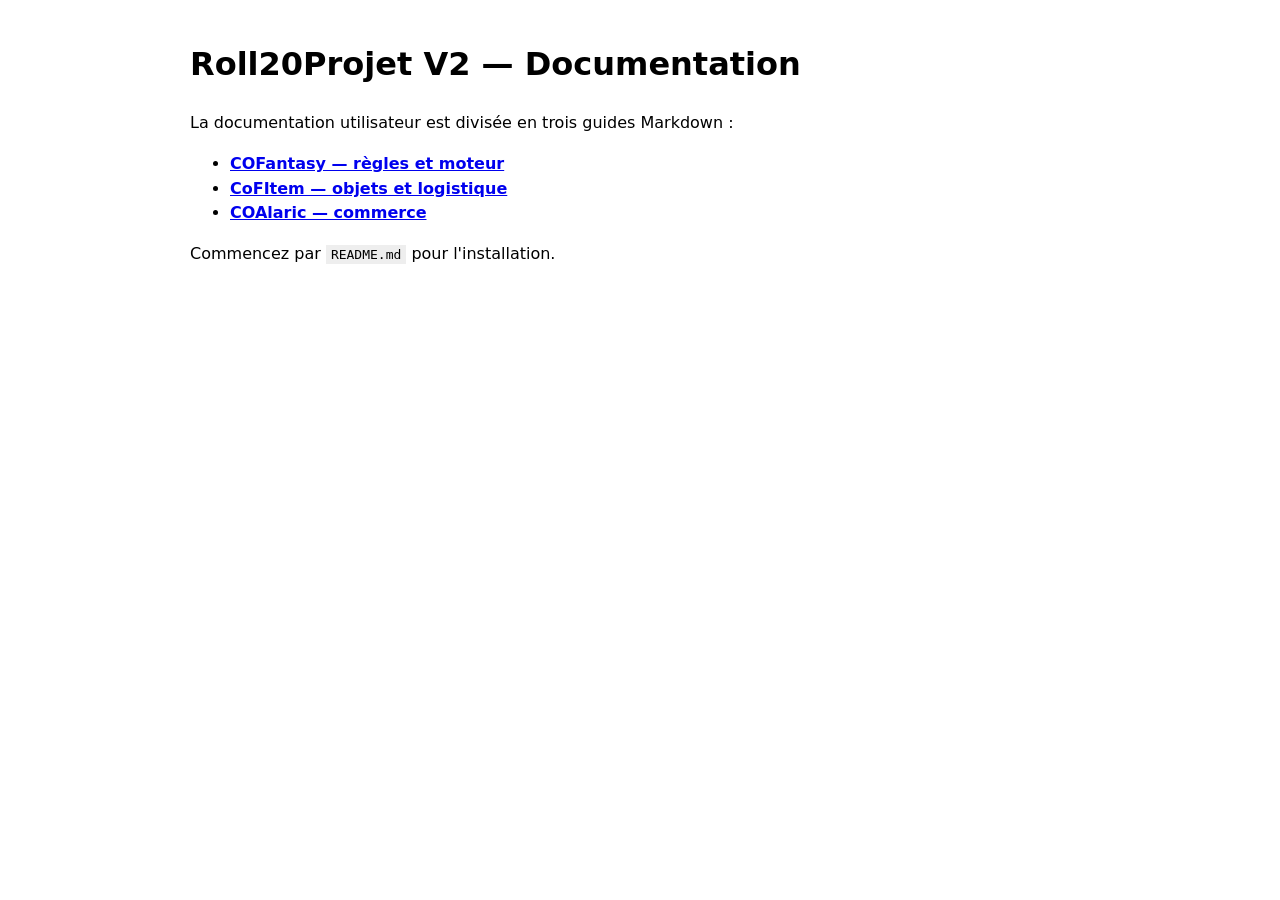
==== commit 085d410a: "Update readme" ====
--- a/README.html
+++ b/README.html
@@ -1,4001 +1 @@
-<!DOCTYPE html>
-<html xmlns="http://www.w3.org/1999/xhtml" lang="" xml:lang="">
-<head>
-  <meta charset="utf-8" />
-  <meta name="generator" content="pandoc" />
-  <meta name="viewport" content="width=device-width, initial-scale=1.0, user-scalable=yes" />
-  <title>COFantasy / CoFItem / COAlaric V2 ��� Manuel utilisateur</title>
-  <style>
-    html {
-      color: #1a1a1a;
-      background-color: #fdfdfd;
-    }
-    body {
-      margin: 0 auto;
-      max-width: 36em;
-      padding-left: 50px;
-      padding-right: 50px;
-      padding-top: 50px;
-      padding-bottom: 50px;
-      hyphens: auto;
-      overflow-wrap: break-word;
-      text-rendering: optimizeLegibility;
-      font-kerning: normal;
-    }
-    @media (max-width: 600px) {
-      body {
-        font-size: 0.9em;
-        padding: 12px;
-      }
-      h1 {
-        font-size: 1.8em;
-      }
-    }
-    @media print {
-      html {
-        background-color: white;
-      }
-      body {
-        background-color: transparent;
-        color: black;
-        font-size: 12pt;
-      }
-      p, h2, h3 {
-        orphans: 3;
-        widows: 3;
-      }
-      h2, h3, h4 {
-        page-break-after: avoid;
-      }
-    }
-    p {
-      margin: 1em 0;
-    }
-    a {
-      color: #1a1a1a;
-    }
-    a:visited {
-      color: #1a1a1a;
-    }
-    img {
-      max-width: 100%;
-    }
-    svg {
-      height: auto;
-      max-width: 100%;
-    }
-    h1, h2, h3, h4, h5, h6 {
-      margin-top: 1.4em;
-    }
-    h5, h6 {
-      font-size: 1em;
-      font-style: italic;
-    }
-    h6 {
-      font-weight: normal;
-    }
-    ol, ul {
-      padding-left: 1.7em;
-      margin-top: 1em;
-    }
-    li > ol, li > ul {
-      margin-top: 0;
-    }
-    blockquote {
-      margin: 1em 0 1em 1.7em;
-      padding-left: 1em;
-      border-left: 2px solid #e6e6e6;
-      color: #606060;
-    }
-    code {
-      font-family: Menlo, Monaco, Consolas, 'Lucida Console', monospace;
-      font-size: 85%;
-      margin: 0;
-      hyphens: manual;
-    }
-    pre {
-      margin: 1em 0;
-      overflow: auto;
-    }
-    pre code {
-      padding: 0;
-      overflow: visible;
-      overflow-wrap: normal;
-    }
-    .sourceCode {
-     background-color: transparent;
-     overflow: visible;
-    }
-    hr {
-      background-color: #1a1a1a;
-      border: none;
-      height: 1px;
-      margin: 1em 0;
-    }
-    table {
-      margin: 1em 0;
-      border-collapse: collapse;
-      width: 100%;
-      overflow-x: auto;
-      display: block;
-      font-variant-numeric: lining-nums tabular-nums;
-    }
-    table caption {
-      margin-bottom: 0.75em;
-    }
-    tbody {
-      margin-top: 0.5em;
-      border-top: 1px solid #1a1a1a;
-      border-bottom: 1px solid #1a1a1a;
-    }
-    th {
-      border-top: 1px solid #1a1a1a;
-      padding: 0.25em 0.5em 0.25em 0.5em;
-    }
-    td {
-      padding: 0.125em 0.5em 0.25em 0.5em;
-    }
-    header {
-      margin-bottom: 4em;
-      text-align: center;
-    }
-    #TOC li {
-      list-style: none;
-    }
-    #TOC ul {
-      padding-left: 1.3em;
-    }
-    #TOC > ul {
-      padding-left: 0;
-    }
-    #TOC a:not(:hover) {
-      text-decoration: none;
-    }
-    code{white-space: pre-wrap;}
-    span.smallcaps{font-variant: small-caps;}
-    div.columns{display: flex; gap: min(4vw, 1.5em);}
-    div.column{flex: auto; overflow-x: auto;}
-    div.hanging-indent{margin-left: 1.5em; text-indent: -1.5em;}
-    /* The extra [class] is a hack that increases specificity enough to
-       override a similar rule in reveal.js */
-    ul.task-list[class]{list-style: none;}
-    ul.task-list li input[type="checkbox"] {
-      font-size: inherit;
-      width: 0.8em;
-      margin: 0 0.8em 0.2em -1.6em;
-      vertical-align: middle;
-    }
-    .display.math{display: block; text-align: center; margin: 0.5rem auto;}
-  </style>
-</head>
-<body>
-<header id="title-block-header">
-<h1 class="title">COFantasy / CoFItem / COAlaric V2 ��� Manuel
-utilisateur</h1>
-</header>
-<h1
-id="cofantasy-cofitem-coalaric-v2-manuel-utilisateur-complet">COFantasy
-/ CoFItem / COAlaric V2 — Manuel utilisateur complet</h1>
-<p>Cette distribution réunit la fiche <strong>Chroniques
-Oubliées</strong>, <strong>COFantasy</strong>, <strong>CoFItem</strong>,
-<strong>COAlaric</strong>, le <strong>Catalogue d’objets magiques
-V2</strong> et le <strong>Monster Creator V2</strong>. Le but de ce
-document est qu’un MJ puisse installer, configurer et utiliser le pack
-sans connaître son code source.</p>
-<blockquote>
-<p><strong>Ordre conseillé des scripts Roll20 :</strong>
-<code>COFantasy-V2.0.0.js</code>, puis <code>CoFItem-V2.0.0.js</code>,
-puis <code>COAlaric-V2.0.0.js</code>. Les scripts tolèrent l’ordre de
-chargement de la sandbox, mais cet ordre simplifie le diagnostic.</p>
-</blockquote>
-<h2 id="contenu-de-la-distribution">Contenu de la distribution</h2>
-<table>
-<colgroup>
-<col style="width: 50%" />
-<col style="width: 50%" />
-</colgroup>
-<thead>
-<tr class="header">
-<th>Fichier</th>
-<th>Usage</th>
-</tr>
-</thead>
-<tbody>
-<tr class="odd">
-<td><code>COFantasy-V2.0.0.js</code></td>
-<td>Moteur principal : jets, combat, effets, états, zones, sorts,
-capacités, initiative, undo, etc.</td>
-</tr>
-<tr class="even">
-<td><code>CoFItem-V2.0.0.js</code></td>
-<td>Objets, affixes, inventaire, transferts, consommables, repos,
-hébergements et loot.</td>
-</tr>
-<tr class="odd">
-<td><code>COAlaric-V2.0.0.js</code></td>
-<td>Commerce Alaric : achat, vente, marchandage, vol, ardoise et
-affinité commerciale.</td>
-</tr>
-<tr class="even">
-<td><code>ChroniquesOubliees-Sheet.html/.css</code></td>
-<td>Fiche Roll20.</td>
-</tr>
-<tr class="odd">
-<td><code>Catalogue_Objets_Magiques_V2.xlsx</code></td>
-<td>Source humaine du catalogue et des paliers/coûts validés.</td>
-</tr>
-<tr class="even">
-<td><code>Catalogue_pricing_model.json</code></td>
-<td>Référentiel machine des prix utilisé pour contrôler
-CoFItem/Alaric.</td>
-</tr>
-<tr class="odd">
-<td><code>Monster_Creator_V2.xlsx</code></td>
-<td>Créateur de monstres, danger réel, export Statblock et simulateur de
-rencontre.</td>
-</tr>
-<tr class="even">
-<td><code>docs/COMMANDES_REFERENCE.md</code></td>
-<td>Index exhaustif des commandes détectées dans les routeurs.</td>
-</tr>
-<tr class="odd">
-<td><code>docs/PREDICATS_REFERENCE.md</code></td>
-<td>Index des prédicats/familles de prédicats lus par les moteurs.</td>
-</tr>
-<tr class="even">
-<td><code>docs/AFFIXES_REFERENCE.md</code></td>
-<td>Catalogue exhaustif des affixes V2.</td>
-</tr>
-<tr class="odd">
-<td><code>docs/MONSTER_CREATOR.md</code></td>
-<td>Manuel détaillé du Monster Creator.</td>
-</tr>
-<tr class="even">
-<td><code>AUDIT_V2.md</code></td>
-<td>Rapport d’audit/refonte et garanties de compatibilité.</td>
-</tr>
-</tbody>
-</table>
-<h2 id="installation-en-10-minutes">Installation en 10 minutes</h2>
-<ol type="1">
-<li>Installer le HTML/CSS de la fiche Roll20.</li>
-<li>Créer trois scripts API et y coller les trois fichiers V2
-complets.</li>
-<li>Redémarrer la sandbox Roll20.</li>
-<li>Lancer <code>!cof-doctor</code> puis, si nécessaire,
-<code>!cof-doctor --repair</code> sur les fiches héritées.</li>
-<li>Lancer <code>!cof-set-macros</code> côté MJ.</li>
-<li>Vérifier <code>!cof-options</code>, <code>!coi-equipe</code> et
-<code>!co-alaric diagnostic</code>.</li>
-<li>Importer/créer les fiches OBJET via <code>!coi-catalogue</code> ou
-<code>!coi-import</code> si besoin.</li>
-<li>Pour les monstres, utiliser <code>Monster_Creator_V2.xlsx</code>,
-puis coller l’export dans l’onglet Statblock de la fiche PNJ.</li>
-</ol>
-<h2 id="documentation-exhaustive">Documentation exhaustive</h2>
-<p>Le corps du manuel ci-dessous explique les mécaniques et syntaxes
-d’usage courant. Les tables qui seraient illisibles dans un seul
-chapitre sont fournies comme annexes <strong>générées depuis les
-sources</strong> : commandes, prédicats et affixes. Cela évite qu’un
-README manuel dérive du code.</p>
-<h2 id="les-trois-éléments-du-système">1. Les trois éléments du
-système</h2>
-<table>
-<colgroup>
-<col style="width: 50%" />
-<col style="width: 50%" />
-</colgroup>
-<thead>
-<tr class="header">
-<th>Élément</th>
-<th>Rôle principal</th>
-</tr>
-</thead>
-<tbody>
-<tr class="odd">
-<td><strong>Fiche Chroniques Oubliées</strong></td>
-<td>Stocke les caractéristiques, PV/PR/PC/PM, attaques, équipements,
-prédicats, listes d’actions et fiches OBJET.</td>
-</tr>
-<tr class="even">
-<td><strong>COFantasy</strong></td>
-<td>Moteur de règles : combat, attaques, états, dégâts, soins,
-initiative, jets, mouvements, AO, zones, tests collectifs, défis,
-téléportations, invocations, Undo…</td>
-</tr>
-<tr class="odd">
-<td><strong>CoFItem</strong></td>
-<td>Couche objets et logistique : catalogue, affixes, fiches OBJET,
-consommables, ceinture/sac, échanges, pause de 5 minutes, repos,
-hébergements, butin et loot.</td>
-</tr>
-</tbody>
-</table>
-<p>Schéma logique :</p>
-<pre class="text"><code>FICHE DE PERSONNAGE
-   ↕ attributs / attaques / prédicats / inventaire
-COFANTASY  ←→  COFITEM
- règles          objets / repos / loot
-   ↖________ !cof-undo commun ________/</code></pre>
-<p>CoFItem est conçu pour être chargé à côté de COFantasy. Lorsque le
-pont entre les deux est disponible, les opérations CoFItem compatibles
-sont enregistrées dans l’historique COFantasy et peuvent être annulées
-avec <code>!cof-undo</code>.</p>
-<h2 id="installation-et-mise-en-place">2. Installation et mise en
-place</h2>
-<ol type="1">
-<li>Installer <code>ChroniquesOubliees-Sheet.html</code> et
-<code>ChroniquesOubliees-Sheet.css</code> comme <strong>fiche Chroniques
-Oubliées personnalisée</strong> dans la partie Roll20.</li>
-<li>Ajouter <code>COFantasy.js</code> dans les scripts API Roll20.</li>
-<li>Ajouter <code>CoFItem-V2.0.0.js</code> dans les scripts API de la
-même partie, puis <code>COAlaric-V2.0.0.js</code> si le commerce Alaric
-est utilisé.</li>
-<li>Sauvegarder les scripts puis ouvrir une fiche de personnage pour
-laisser les sheetworkers synchroniser les champs dérivés.</li>
-<li>Côté MJ, lancer <code>!cof-set-macros</code> pour créer/actualiser
-les macros proposées par COFantasy.</li>
-<li>Créer un handout nommé <strong><code>Equipe PJ</code></strong>
-lorsque les fonctions de groupe sont utilisées : tests collectifs,
-distributions, pause/repos et butin s’appuient sur cette notion de
-groupe.</li>
-</ol>
-<p>Commandes de contrôle utiles : <code>!cof-options</code>,
-<code>!cof-doctor</code>, <code>!coi-equipe</code>,
-<code>!cof-statut</code>, <code>!cof-statut-ressources</code>.</p>
-<h2 id="la-fiche-de-personnage-et-ses-liens-avec-les-scripts">3. La
-fiche de personnage et ses liens avec les scripts</h2>
-<h3 id="tokens-et-ressources">3.1 Tokens et ressources</h3>
-<p>Pour qu’un token soit exploitable par les scripts, il doit
-représenter une fiche de personnage. La fiche fournit notamment les
-ressources <strong>PV</strong>, <strong>PR</strong>, <strong>PC</strong>
-et <strong>PM</strong>. COFantasy et CoFItem lisent et modifient ces
-mêmes attributs ; il ne faut donc pas créer des doublons manuels portant
-des noms proches.</p>
-<p>La configuration historique des barres reste importante :
-<strong>barre 1 = PV</strong>, <strong>barre 2 = PM lorsqu’ils sont
-utilisés, sinon dommages temporaires selon la configuration</strong>,
-<strong>barre 3 = modificateur temporaire d’attaque</strong>.</p>
-<p>Le bouton <strong>Pause 5 min</strong> de la fiche appelle CoFItem et
-ouvre la pause de groupe. La commande <code>!cof-pause</code>, elle, est
-une pause technique de la partie qui verrouille le mouvement : ce sont
-deux fonctions différentes.</p>
-<h3 id="attaques-de-la-fiche-cofantasy">3.2 Attaques de la fiche →
-COFantasy</h3>
-<p>Chaque ligne d’attaque de la fiche alimente directement le moteur
-<code>!cof-attack</code>. Les champs importants sont :</p>
-<ul>
-<li><strong>Type d’attaque</strong> : Naturel, Arme 1 main, Arme 2
-mains, Sortilège, Arme gauche ou Arme de jet.</li>
-<li><strong>Modificateurs</strong> : options sans argument comme
-<code>avantage</code>, <code>désavantage</code>, <code>auto</code>,
-<code>poudre</code>, <code>pasDeDmg</code>…</li>
-<li><strong>Type de dégâts</strong> : Tranchant, Contondant, Perçant,
-Feu, Eau, Air, Terre, Ombre, Lumière, Force, Toxique, Psychique ou
-Drain. Les anciens noms de dégâts ne sont plus proposés dans la
-fiche.</li>
-<li><strong>Options d’attaque</strong> : options COFantasy nécessitant
-des arguments (<code>--mana</code>, <code>--rang</code>,
-<code>--portee</code>, <code>--plus</code>, <code>--save</code>,
-<code>--effet</code>…).</li>
-<li><strong>Prédicats si porté</strong> : prédicats actifs uniquement
-lorsque l’arme concernée est portée/équipée.</li>
-</ul>
-<p>La valeur <code>-1</code> dans <code>!cof-attack</code> signifie «
-arme principale actuellement en main ». La main gauche utilise
-<code>-2</code>, mais la mécanique d’attaque d’opportunité ne se sert
-pas de la main gauche.</p>
-<h3 id="onglet-script-prédicats-et-listes-dactions">3.3 Onglet Script →
-prédicats et listes d’actions</h3>
-<p>Le champ <strong>Prédicats</strong> de l’onglet Script est une des
-principales interfaces entre la fiche et COFantasy. Un prédicat est un
-mot-clé, éventuellement suivi d’une valeur avec <code>:</code>. Les
-commentaires de ligne peuvent utiliser <code>//</code>.</p>
-<p>Exemples :</p>
-<pre class="text"><code>volant
-bonusAttaqueMagique:2
-attaquesOpportunite:2
-// commentaire</code></pre>
-<p>Les <strong>listes d’actions</strong> de la fiche peuvent contenir
-des attaques, macros, abilities et commandes API.
-<code>!cof-liste-actions</code> affiche ces actions dans le chat pour le
-personnage concerné.</p>
-<h3 id="équipement-consommables-et-actions-dobjet-cofitem">3.4
-Équipement, consommables et actions d’objet → CoFItem</h3>
-<p>CoFItem alimente les sections d’équipement de la fiche et les fiches
-<strong>OBJET / COMPENDIUM</strong>. Les armes, armures et accessoires
-peuvent être donnés puis équipés ; les consommables sont empilés dans
-<code>repeating_equipement</code>, décrémentés à l’utilisation et
-peuvent exécuter une commande COFantasy. Les actions portées par un
-objet équipé sont également remontées vers le porteur lorsque la fiche
-le permet.</p>
-<p>Les commandes importantes sont <code>!coi-give</code>,
-<code>!coi-give-all-pj</code>, <code>!coi-use-conso</code>,
-<code>!coi-show</code>, <code>!coi-affixes</code> et
-<code>!coi-catalogue</code>. Les commandes de boutons techniques
-(<code>!coi-equip-choice</code>, <code>!coi-delete-conso</code>, etc.)
-sont normalement générées par l’interface et n’ont pas à être saisies à
-la main.</p>
-<h3 id="fiches-objet-cofitem-cofantasy">3.5 Fiches OBJET → CoFItem →
-COFantasy</h3>
-<p>La fiche possède un mode <strong>OBJET / COMPENDIUM</strong>. Une
-fiche OBJET peut représenter une arme, une armure/bouclier, un
-accessoire, un consommable, du matériel ou un hébergement.</p>
-<p>Les boutons de la fiche OBJET sont directement reliés à CoFItem :</p>
-<table>
-<colgroup>
-<col style="width: 50%" />
-<col style="width: 50%" />
-</colgroup>
-<thead>
-<tr class="header">
-<th>Bouton / champ de la fiche</th>
-<th>Action</th>
-</tr>
-</thead>
-<tbody>
-<tr class="odd">
-<td><strong>Afficher</strong></td>
-<td><code>!coi-show --character @{character_id}</code></td>
-</tr>
-<tr class="even">
-<td><strong>Affixes</strong></td>
-<td><code>!coi-affixes --item @{character_id}</code></td>
-</tr>
-<tr class="odd">
-<td><strong>Catalogue</strong></td>
-<td><code>!coi-catalogue</code></td>
-</tr>
-<tr class="even">
-<td><strong>Afficher un hébergement</strong></td>
-<td><code>!coi-hebergement-show --character @{character_id}</code></td>
-</tr>
-<tr class="odd">
-<td><strong>Commande COFantasy à l’utilisation</strong> d’un
-consommable</td>
-<td>Exécute la commande <code>!cof-*</code> stockée sur l’objet lors de
-son utilisation.</td>
-</tr>
-<tr class="even">
-<td><strong>Actions de l’objet</strong></td>
-<td>Les actions générées ou personnalisées d’un objet équipé peuvent
-être proposées au porteur.</td>
-</tr>
-<tr class="odd">
-<td><strong>Prédicats générés/manuels</strong></td>
-<td>CoFItem les calcule/stocke ; COFantasy les exploite lorsque l’objet
-est porté dans le contexte prévu.</td>
-</tr>
-</tbody>
-</table>
-<p>Une <strong>commande personnalisée</strong> saisie sur une action
-d’objet est prioritaire sur la commande générée automatiquement. Cela
-permet d’utiliser le catalogue comme base tout en adaptant une capacité
-particulière sans modifier le script.</p>
-<h3 id="référentiel-actuel-des-dégâts-et-affinités">3.6 Référentiel
-actuel des dégâts et affinités</h3>
-<p>La fiche, COFantasy, CoFItem, le catalogue d’objets et le Monster
-Creator utilisent le même vocabulaire mécanique.</p>
-<h4 id="dégâts-physiques">Dégâts physiques</h4>
-<ul>
-<li><strong>Tranchant</strong></li>
-<li><strong>Contondant</strong></li>
-<li><strong>Perçant</strong></li>
-</ul>
-<h4 id="affinités">Affinités</h4>
-<ul>
-<li><strong>Feu</strong></li>
-<li><strong>Eau</strong></li>
-<li><strong>Air</strong></li>
-<li><strong>Terre</strong></li>
-<li><strong>Ombre</strong></li>
-<li><strong>Lumière</strong></li>
-<li><strong>Force</strong></li>
-</ul>
-<p>Les six premières correspondent aux affinités planaires.
-<strong>Force</strong> représente une énergie magique brute sans
-affinité planaire. La propriété <code>--magique</code> reste
-indépendante : une attaque peut être magique et posséder n’importe
-quelle affinité.</p>
-<h4 id="types-particuliers">Types particuliers</h4>
-<ul>
-<li><strong>Toxique</strong> : dégâts liés aux toxines, poisons ou
-maladies lorsqu’ils sont exprimés sous forme de dégâts.</li>
-<li><strong>Psychique</strong> : dégâts visant l’esprit ; COFantasy
-active également la logique d’attaque mentale associée.</li>
-<li><strong>Drain</strong> : type particulier conservé comme mécanique
-distincte.</li>
-</ul>
-<p><strong>Nature n’est pas une affinité.</strong> Une capacité de thème
-naturel reçoit l’affinité correspondant réellement à son effet : Terre
-pour certaines racines ou pierres, Air pour une tempête, Eau pour du
-froid ou de l’eau, etc. Une capacité naturelle peut aussi ne recevoir
-aucune affinité particulière.</p>
-<h4 id="compatibilité-des-anciennes-fiches-et-macros">Compatibilité des
-anciennes fiches et macros</h4>
-<p>Les anciens noms ne sont <strong>plus affichés dans les listes de la
-fiche ni utilisés pour les nouveaux objets</strong>. COFantasy continue
-néanmoins de les comprendre en interne afin de ne pas casser une
-ancienne macro ou une ancienne ligne d’attaque.</p>
-<table>
-<colgroup>
-<col style="width: 50%" />
-<col style="width: 50%" />
-</colgroup>
-<thead>
-<tr class="header">
-<th>Ancien mot-clé</th>
-<th>Interprétation actuelle</th>
-</tr>
-</thead>
-<tbody>
-<tr class="odd">
-<td><code>froid</code></td>
-<td>Eau</td>
-</tr>
-<tr class="even">
-<td><code>electrique</code></td>
-<td>Air</td>
-</tr>
-<tr class="odd">
-<td><code>sonique</code></td>
-<td>Air</td>
-</tr>
-<tr class="even">
-<td><code>acide</code></td>
-<td>Terre</td>
-</tr>
-<tr class="odd">
-<td><code>necrotique</code></td>
-<td>Ombre</td>
-</tr>
-<tr class="even">
-<td><code>radiant</code></td>
-<td>Lumière</td>
-</tr>
-<tr class="odd">
-<td><code>arcane</code> / <code>energie</code></td>
-<td>Force</td>
-</tr>
-<tr class="even">
-<td><code>poison</code> / <code>maladie</code></td>
-<td>Toxique</td>
-</tr>
-<tr class="odd">
-<td><code>mental</code></td>
-<td>Psychique</td>
-</tr>
-<tr class="even">
-<td><code>nature</code></td>
-<td>ancien type autonome, accepté uniquement pour compatibilité</td>
-</tr>
-</tbody>
-</table>
-<p>Cette compatibilité est volontairement <strong>invisible côté
-utilisateur</strong> : pour toute nouvelle capacité, utiliser les noms
-du référentiel actuel.</p>
-<h3 id="matériaux-daffinité-du-catalogue">3.7 Matériaux d’affinité du
-catalogue</h3>
-<p>Les matériaux ci-dessous sont des noms RP portant une
-<strong>affinité de dégâts</strong>. Ils n’accordent aucune autre
-propriété implicite.</p>
-<table>
-<thead>
-<tr class="header">
-<th>Affinité</th>
-<th>Matériau RP</th>
-</tr>
-</thead>
-<tbody>
-<tr class="odd">
-<td>Feu</td>
-<td><strong>Phospharium</strong></td>
-</tr>
-<tr class="even">
-<td>Eau</td>
-<td><strong>Hybberium</strong></td>
-</tr>
-<tr class="odd">
-<td>Air</td>
-<td><strong>Fulgurium</strong></td>
-</tr>
-<tr class="even">
-<td>Terre</td>
-<td><strong>Tellurite</strong></td>
-</tr>
-<tr class="odd">
-<td>Ombre</td>
-<td><strong>Sombracier</strong></td>
-</tr>
-<tr class="even">
-<td>Lumière</td>
-<td><strong>Héliolite</strong></td>
-</tr>
-<tr class="odd">
-<td>Force</td>
-<td><strong>Arcanite</strong></td>
-</tr>
-</tbody>
-</table>
-<p>Le <strong>Laënk</strong> est volontairement séparé de cette table :
-il sert à l’<strong>éclairage</strong> et ne confère pas de dégâts
-Lumière.</p>
-<h3 id="traitements-anti-famille">3.8 Traitements anti-famille</h3>
-<p>Ces noms sont des matériaux, poudres, incrustations ou traitements
-RP. Leur seul rôle mécanique est le bonus contre la famille indiquée.
-Ils existent pour les armes de mêlée et pour les armes à
-distance/munitions ; dans ce dernier cas, le texte RP décrit
-généralement une pointe, un projectile, une poudre ou un traitement de
-munition.</p>
-<table>
-<thead>
-<tr class="header">
-<th>Famille</th>
-<th>Matériau / traitement RP</th>
-<th><code>typeCible</code></th>
-</tr>
-</thead>
-<tbody>
-<tr class="odd">
-<td>Humanoïde</td>
-<td><strong>Hématite rouge</strong></td>
-<td><code>humanoide</code></td>
-</tr>
-<tr class="even">
-<td>Mort-vivant</td>
-<td><strong>Argent alchimique</strong></td>
-<td><code>mort-vivant</code></td>
-</tr>
-<tr class="odd">
-<td>Bête</td>
-<td><strong>Cornaline brute</strong></td>
-<td><code>bete</code></td>
-</tr>
-<tr class="even">
-<td>Vermine</td>
-<td><strong>Soufre blanc</strong></td>
-<td><code>vermine</code></td>
-</tr>
-<tr class="odd">
-<td>Aquatique</td>
-<td><strong>Corail noir</strong></td>
-<td><code>aquatique</code></td>
-</tr>
-<tr class="even">
-<td>Aberration</td>
-<td><strong>Verre torsadé</strong></td>
-<td><code>aberration</code></td>
-</tr>
-<tr class="odd">
-<td>Plante</td>
-<td><strong>Sève noire</strong></td>
-<td><code>plante</code></td>
-</tr>
-<tr class="even">
-<td>Fée</td>
-<td><strong>Poussière d’argent froid</strong></td>
-<td><code>fee</code></td>
-</tr>
-<tr class="odd">
-<td>Monstre</td>
-<td><strong>Ferrite noire</strong></td>
-<td><code>monstre</code></td>
-</tr>
-<tr class="even">
-<td>Vase</td>
-<td><strong>Sel vitrifié</strong></td>
-<td><code>vase</code></td>
-</tr>
-<tr class="odd">
-<td>Démon</td>
-<td><strong>Fer froid</strong></td>
-<td><code>demon</code></td>
-</tr>
-<tr class="even">
-<td>Géant</td>
-<td><strong>Osmium noir</strong></td>
-<td><code>geant</code></td>
-</tr>
-<tr class="odd">
-<td>Élémentaire</td>
-<td><strong>Verre astral</strong></td>
-<td><code>elementaire</code></td>
-</tr>
-<tr class="even">
-<td>Céleste</td>
-<td><strong>Malachium</strong></td>
-<td><code>celeste</code></td>
-</tr>
-<tr class="odd">
-<td>Artificiel</td>
-<td><strong>Magnétite vive</strong></td>
-<td><code>artificiel</code></td>
-</tr>
-<tr class="even">
-<td>Esprit</td>
-<td><strong>Étherium</strong></td>
-<td><code>esprit</code></td>
-</tr>
-<tr class="odd">
-<td>Dragon</td>
-<td><strong>Dracacier</strong></td>
-<td><code>dragon</code></td>
-</tr>
-</tbody>
-</table>
-<p>Le modèle standard du catalogue est un bonus conditionnel contre la
-famille correspondante, par exemple :</p>
-<pre class="text"><code>--if typeCible celeste --bonusAttaque 1 --plus 1d6 --endif</code></pre>
-<p><strong>Malachium est uniquement anti-Céleste.</strong> Il ne donne
-pas automatiquement les propriétés Profane, Ombre ou une quelconque
-affinité.</p>
-<h3 id="monster-creator-v2">3.9 Monster Creator V2</h3>
-<p><code>Monster_Creator_V2.xlsx</code> est le classeur de création de
-PNJ/monstres livré avec la distribution. Il prépare un profil cohérent
-pour la fiche Roll20, estime son <strong>danger réel / NC réel</strong>,
-génère le <strong>Statblock JSON</strong>, produit les commandes
-COFantasy utiles et fournit un <strong>simulateur de
-rencontre</strong>.</p>
-<p>Le flux recommandé est :</p>
-<ol type="1">
-<li>ouvrir <strong>Creator</strong> et saisir nom, NC,
-famille/sous-famille, taille, profil, archétypes, armure, rareté de
-composant, éléments lié/opposé et avatar ;</li>
-<li>contrôler les caractéristiques, PV, DEF, initiative, mouvements,
-allonge, toucher, dégâts de référence, DD et budgets calculés ;</li>
-<li>conserver ou adapter les <strong>signatures automatiques</strong>
-issues de la famille/sous-famille ;</li>
-<li>choisir les attaques, capacités supplémentaires et sorts sans
-dépasser les budgets affichés ;</li>
-<li>vérifier <strong>Danger réel</strong> et <strong>NC réel</strong>
-;</li>
-<li>copier l’export de <strong>Export_Statsblock</strong> vers l’onglet
-Statblock de la fiche PNJ ;</li>
-<li>au besoin, reprendre les commandes COFantasy générées pour créer des
-actions/abilities ;</li>
-<li>utiliser <strong>Simulateur_Rencontre</strong> pour comparer le
-danger cumulé des ennemis à la puissance du groupe.</li>
-</ol>
-<p>Les 18 onglets du classeur ont un rôle documenté dans <a
-href="docs/MONSTER_CREATOR.md">le manuel Monster Creator</a>. Les
-principaux sont <code>Creator</code>, <code>Moteur</code>,
-<code>Export_Statsblock</code>, <code>Ref_Capacites</code>,
-<code>Ref_Sorts</code>, <code>Ref_Danger</code>, <code>Ref_Roll20</code>
-et <code>Simulateur_Rencontre</code>.</p>
-<p>Le vocabulaire d’affinité est <strong>Feu, Eau, Air, Terre, Ombre,
-Lumière et Force</strong>, complété par les dégâts physiques/spéciaux
-supportés par COFantasy. Les familles de créatures sont les mêmes que
-celles utilisées par les traitements anti-famille du catalogue.</p>
-<p>Exemple de souffle généré :</p>
-<pre class="text"><code>!cof-attack @{selected|token_id} @{target|token_id} Souffle élémentaire --auto --dm 2d12+1 --portee 15 --feu --cone 90 --psave DEX 13 --recharge 5 MC_SIG1</code></pre>
-<p>Le <strong>NC de création</strong> est une cible de conception ; le
-<strong>NC réel</strong> est un contrôle après composition du monstre.
-Une signature, une capacité, un sort ou une affinité peut donc faire
-monter ou baisser le danger réel sans que le NC saisi change. Les
-anciennes colonnes conservées pour compatibilité ne sont pas le
-vocabulaire de référence pour de nouveaux monstres.</p>
-<h2 id="macros-sélection-et-syntaxe-commune">4. Macros, sélection et
-syntaxe commune</h2>
-<h3 id="sélection-et-ciblage">4.1 Sélection et ciblage</h3>
-<p>Les commandes utilisent souvent <code>@{selected|token_id}</code>
-pour l’acteur et <code>@{target|token_id}</code> pour une cible.
-Plusieurs commandes COFantasy acceptent également
-<code>--target TOKEN_ID</code>, ainsi que des sélections de groupe comme
-<code>--allies</code>, <code>--equipe</code>, <code>--self</code>,
-<code>--disque</code> ou <code>--enVue</code> selon la commande.</p>
-<h3 id="mana-et-sorts">4.2 Mana et sorts</h3>
-<p>Les options usuelles sont <code>--mana N</code>,
-<code>--rang N</code>, <code>--sortilege</code>, et les options de magie
-propres aux capacités. <code>--sansAO</code> indique qu’une action ne
-provoque pas l’attaque d’opportunité liée au fait de tirer ou d’incanter
-sous menace au contact.</p>
-<h3 id="undo-commun">4.3 Undo commun</h3>
-<p><code>!cof-undo</code> est le point de retour commun. Les
-transactions CoFItem qui utilisent le pont Undo (distribution,
-déplacement/transfert d’inventaire, pause/récupération, repos, loot,
-etc.) sont enregistrées pour pouvoir être annulées avec la même
-commande.</p>
-<h2 id="cofantasy-utilisation-courante">5. COFantasy — utilisation
-courante</h2>
-<h3 id="combat">5.1 Combat</h3>
-<pre class="text"><code>!cof-init
-!cof-attack @{selected|token_id} @{target|token_id} -1
-!cof-liste-actions
-!cof-tour-suivant
-!cof-fin-combat
-!cof-undo</code></pre>
-<p>Une attaque utilise les données de l’attaque de la fiche : score,
-critique, dégâts, portée, type, options et prédicats. Les attaques à
-distance sont reconnues par leur portée ; les sortilèges par leur
-type/options.</p>
-<h3 id="menace-et-attaques-dopportunité">5.2 Menace et attaques
-d’opportunité</h3>
-<p>Une AO de contact utilise uniquement <strong>l’arme principale
-actuellement équipée</strong>. Si aucune arme n’est équipée, une attaque
-naturelle disponible peut être utilisée. Pas d’AO avec la main gauche,
-avec une arme à distance équipée, en étant désarmé, ou lorsque la menace
-est bloquée par les états ou la géométrie prévue. L’état
-<strong>Volant</strong> (<code>cof-afly</code>) empêche les AO de
-contact concernées.</p>
-<p>Les AO peuvent être provoquées par un déplacement normal qui quitte
-une menace, par une attaque à distance réalisée sous menace ou par un
-sort non-contact lancé sous menace. Le tir ou le sort se résout
-normalement puis les AO encore valides sont proposées.
-<code>--sansAO</code> exempte l’action.</p>
-<h3 id="états-statut-et-ressources">5.3 États, statut et ressources</h3>
-<pre class="text"><code>!cof-statut
-!cof-statut-ressources
-!cof-set-state ...
-!cof-doctor
-!cof-doctor --repair</code></pre>
-<p>Le statut synthétise les états et effets. Le Doctor sert au MJ pour
-détecter les incohérences de ressources et de liens de barres.</p>
-<h3 id="test-collectif-et-défi">5.4 Test collectif et Défi</h3>
-<p><code>!cof-test-collectif</code> et <code>!cof-defi</code> ouvrent
-des assistants de configuration dans le chat. Les PJ principaux de
-<strong>Equipe PJ</strong> sont proposés par défaut ; les participants
-et les tests autorisés peuvent être modifiés par boutons. Le DD reste
-côté MJ.</p>
-<p>Les 26 compétences disponibles sont regroupées par caractéristique
-:</p>
-<ul>
-<li><strong>FOR</strong> : Athlétisme, Puissance, Protection</li>
-<li><strong>DEX</strong> : Acrobaties, Discrétion, Adresse</li>
-<li><strong>CON</strong> : Endurance, Résistance, Sang-froid,
-Récupération</li>
-<li><strong>INT</strong> : Arcanes, Histoire, Religion, Nature,
-Investigation, Technique</li>
-<li><strong>SAG</strong> : Perception, Perspicacité, Survie, Médecine,
-Instinct</li>
-<li><strong>CHA</strong> : Persuasion, Intimidation, Supercherie,
-Représentation, Commandement</li>
-</ul>
-<h3 id="zones-et-pièges">5.5 Zones et pièges</h3>
-<ol type="1">
-<li>Placer le token du piège sur le <strong>calque MJ</strong>.</li>
-<li>Le sélectionner puis lancer <code>!cof-zone</code>.</li>
-<li>Configurer Déclencheur, Cibles, Zone d’effet, Test/DD, Utilisations
-et Effets.</li>
-<li>Activer le piège.</li>
-</ol>
-<p>La surface de déclenchement correspond à l’<strong>emprise réelle
-orientée du token du piège</strong>. La taille et la rotation du token
-mobile sont prises en compte : un grand token déclenche dès qu’une
-partie de son emprise pénètre réellement dans la zone. Entrée, Sortie et
-Traversée sont distinguées.</p>
-<p>L’assistant permet d’ajouter des dégâts et états sans écrire de
-commande. Les commandes COFantasy brutes restent disponibles dans la
-partie avancée pour les effets particuliers.</p>
-<h3 id="téléportation">5.6 Téléportation</h3>
-<pre class="text"><code>!cof-teleportation TOKEN_ID [PORTÉE] [--fx EFFET] [--fxDepart EFFET] [--fxArrivee EFFET]</code></pre>
-<p>La téléportation ne provoque pas d’AO, n’active pas les zones du
-trajet et traite uniquement l’arrivée.</p>
-<h3 id="invocations-génériques">5.7 Invocations génériques</h3>
-<p>Les modèles sont des fiches dont le nom commence par
-<code>[INVOC]</code> et qui possèdent un token par défaut.</p>
-<pre class="text"><code>!cof-invocations
-!cof-invoquer @{selected|token_id} Nom du modèle [options]
-!cof-renvoyer-invocation [TOKEN_ID]</code></pre>
-<p>Options importantes : <code>--quantite</code>, <code>--duree</code>,
-<code>--dureeCombat</code>, <code>--initiative</code>,
-<code>--sansInitiative</code>, <code>--hostile</code>,
-<code>--placement adjacent|surplace|libre|cible</code>,
-<code>--mana</code>, <code>--sortilege</code>, <code>--rang</code>,
-<code>--sansAO</code> et limites de ressources compatibles.</p>
-<h2 id="cofitem-catalogue-objets-et-affixes">6. CoFItem — catalogue,
-objets et affixes</h2>
-<h3 id="entrée-principale">6.1 Entrée principale</h3>
-<pre class="text"><code>!coi-objets
-!coi-catalogue
-!coi-affix-index</code></pre>
-<p><code>!coi-objets</code> affiche les fiches OBJET présentes.
-<code>!coi-catalogue</code> permet de parcourir ou rechercher les bases
-d’objets et d’ouvrir les hébergements. <code>!coi-affix-index</code>
-donne une vue du catalogue d’affixes par type et famille.</p>
-<h3 id="affinités-et-anti-familles-dans-le-catalogue">6.1.1 Affinités et
-anti-familles dans le catalogue</h3>
-<p>Pour les nouvelles armes, choisir les <strong>affinités
-actuelles</strong> et les <strong>traitements anti-famille</strong>
-décrits aux sections 3.7 et 3.8. Les anciens affixes fondés sur froid,
-électrique, acide, sonique, nécrotique, radiant, arcane, poison ou
-maladie ne constituent plus le vocabulaire de création courant ; leur
-lecture reste assurée par COFantasy lorsque nécessaire pour la
-compatibilité.</p>
-<p>Les matériaux n’infèrent jamais une propriété cachée : un matériau
-d’affinité donne l’affinité explicitement prévue ; un traitement
-anti-famille donne uniquement son effet anti-famille ; un matériau
-utilitaire conserve uniquement son effet propre.</p>
-<h3 id="créer-et-personnaliser-un-objet">6.2 Créer et personnaliser un
-objet</h3>
-<pre class="text"><code>!coi-new --name ?{Nom|Nouvel objet}
-!coi-new-conso --name ?{Nom|Nouvelle potion}
-!coi-new-hebergement --name ?{Nom|Auberge}</code></pre>
-<p>La méthode recommandée reste le <strong>Catalogue</strong> : créer la
-fiche depuis une base, ouvrir <strong>Affixes</strong>, choisir les
-propriétés compatibles, puis ajuster la fiche OBJET si nécessaire. Les
-affixes peuvent générer des prédicats, options d’arme, effets, commandes
-ou actions d’objet.</p>
-<h3 id="donner-et-équiper">6.3 Donner et équiper</h3>
-<p>Depuis les cartes CoFItem, <strong>Donner</strong> utilise
-<code>!coi-give --item … --target …</code>, <strong>Donner +
-équiper</strong> ajoute <code>--equip</code>, et les consommables
-acceptent <code>--qty N</code>. <code>!coi-give-all-pj</code> distribue
-un consommable à chaque PJ principal détecté dans <strong>Equipe
-PJ</strong>. Lorsqu’un emplacement d’équipement est déjà occupé, CoFItem
-peut proposer le remplacement via ses boutons internes.</p>
-<h3 id="consommables">6.4 Consommables</h3>
-<p>Un consommable possède un texte lisible et une <strong>Commande
-COFantasy à l’utilisation</strong>. Lorsqu’il est utilisé, CoFItem
-décrémente la pile et exécute la commande COFantasy correspondante. Les
-rations peuvent être identifiées pour les fonctions de repos.</p>
-<h2 id="cofitem-pause-repos-et-hébergements">7. CoFItem — pause, repos
-et hébergements</h2>
-<h3 id="pause-de-5-minutes">7.1 Pause de 5 minutes</h3>
-<pre class="text"><code>!coi-pause</code></pre>
-<p>La commande représente la décision collective de faire une pause.
-Chaque personnage du groupe peut choisir individuellement de dépenser
-<strong>1 PR</strong> pour effectuer sa récupération de PV ; ceux qui ne
-récupèrent pas conservent leur PR. Mana, rations et buffs de repos ne
-sont pas modifiés par cette pause.</p>
-<h3 id="repos-de-groupe">7.2 Repos de groupe</h3>
-<pre class="text"><code>!coi-repos</code></pre>
-<p>L’assistant permet de gérer bivouac, rations, chasse, hébergement,
-paiement et récupération. Il utilise le groupe détecté via
-<strong>Equipe PJ</strong>. Les étapes techniques
-<code>!coi-rest-*</code> et <code>!coi-hunt-*</code> sont normalement
-déclenchées par les boutons de l’assistant.</p>
-<h3 id="hébergements">7.3 Hébergements</h3>
-<p>Les fiches OBJET de catégorie <strong>Hébergement</strong> stockent
-coût, monnaie, tarification, repas compris, récupération PV/PM/PR et
-éventuellement un buff jusqu’au prochain repos. Elles sont accessibles
-avec <code>!coi-hebergements</code> et peuvent être utilisées
-directement dans le flux de repos.</p>
-<h2 id="cofitem-butin-et-loot">8. CoFItem — butin et loot</h2>
-<h3 id="partage-simple-de-monnaie">8.1 Partage simple de monnaie</h3>
-<pre class="text"><code>!coi-butin
-!coi-butin 120 PA</code></pre>
-<p>Le partage simple cible les PJ principaux de <strong>Equipe
-PJ</strong> et exclut les familiers du partage de monnaie.</p>
-<h3 id="loot-attaché-aux-tokens">8.2 Loot attaché aux tokens</h3>
-<pre class="text"><code>!coi-loot
-!coi-loot-help</code></pre>
-<p>Le système peut lire des blocs <code>[LOOT]</code> dans les GM Notes
-des tokens, afficher le contenu au MJ/joueurs, distribuer objets et
-monnaie, ajouter des lignes manuelles, archiver ce qui a été pris et
-réinitialiser un loot si nécessaire.</p>
-<h2 id="coalaric-commerce-complet">9. COAlaric — commerce complet</h2>
-<p>COAlaric relie la boutique web, la monnaie de la fiche, CoFItem et
-les tests de compétence de COFantasy. Il gère <strong>achat direct,
-marchandage, vol, revente, affinité commerciale et ardoise</strong>,
-avec transaction annulable par <code>!cof-undo</code>.</p>
-<h3 id="pré-requis-et-menu">9.1 Pré-requis et menu</h3>
-<ul>
-<li>COFantasy V2 et CoFItem V2 doivent être actifs.</li>
-<li>Le personnage cible doit être un <strong>PJ</strong> et le joueur
-doit le contrôler pour les étapes joueur.</li>
-<li><code>!co-alaric</code> ouvre le menu MJ.</li>
-<li><code>!co-alaric diagnostic</code> vérifie les ponts
-COFantasy/CoFItem et l’état du script.</li>
-<li>Les achats normaux commencent par la commande <strong>Copier pour
-Roll20</strong> générée par le site Alaric : le MJ la colle dans le
-chat, puis le joueur choisit acheter, marchander ou tenter un vol.</li>
-</ul>
-<h3 id="achat-direct">9.2 Achat direct</h3>
-<p>Le panier est importé, associé à un PJ, puis contrôlé une seconde
-fois au moment du paiement. COAlaric débite la monnaie
-(<code>PP/PO/PA/PC</code>) et demande à CoFItem de donner les objets. Si
-une étape échoue, l’opération est rollbackée ; après succès,
-<code>!cof-undo</code> peut annuler l’ensemble.</p>
-<p>Une ardoise active peut ajouter une majoration au prix. Cette
-majoration rembourse en même temps une partie de l’ardoise et ne peut
-jamais dépasser son solde restant.</p>
-<h3 id="marchandage-dachat">9.3 Marchandage d’achat</h3>
-<p>Le joueur sélectionne les lignes à négocier et propose un prix
-inférieur. La remise demandée fixe le DD de <strong>Persuasion</strong>
-:</p>
-<table>
-<thead>
-<tr class="header">
-<th style="text-align: right;">Remise demandée</th>
-<th style="text-align: right;">DD de base</th>
-</tr>
-</thead>
-<tbody>
-<tr class="odd">
-<td style="text-align: right;">≤ 5 %</td>
-<td style="text-align: right;">10</td>
-</tr>
-<tr class="even">
-<td style="text-align: right;">≤ 10 %</td>
-<td style="text-align: right;">14</td>
-</tr>
-<tr class="odd">
-<td style="text-align: right;">≤ 15 %</td>
-<td style="text-align: right;">18</td>
-</tr>
-<tr class="even">
-<td style="text-align: right;">≤ 20 %</td>
-<td style="text-align: right;">22</td>
-</tr>
-<tr class="odd">
-<td style="text-align: right;">≤ 25 %</td>
-<td style="text-align: right;">26</td>
-</tr>
-<tr class="even">
-<td style="text-align: right;">≤ 30 %</td>
-<td style="text-align: right;">30</td>
-</tr>
-</tbody>
-</table>
-<p>L’<strong>affinité</strong> modifie le DD : une affinité positive
-facilite le test, une affinité négative interdit le marchandage. Au-delà
-de 30 % de remise, le MJ peut refuser, fixer librement le prix ou
-autoriser un jet avec un DD choisi. Le résultat propose ensuite au MJ
-plusieurs concessions ; le MJ garde toujours le dernier mot.</p>
-<h3 id="affinité-commerciale">9.4 Affinité commerciale</h3>
-<p>L’attribut <code>coalaric_affinite</code> va de <strong>-3 à
-+3</strong> :</p>
-<table>
-<thead>
-<tr class="header">
-<th style="text-align: right;">Valeur</th>
-<th>Relation</th>
-</tr>
-</thead>
-<tbody>
-<tr class="odd">
-<td style="text-align: right;">-3</td>
-<td>Rupture</td>
-</tr>
-<tr class="even">
-<td style="text-align: right;">-2</td>
-<td>Mauvaise relation</td>
-</tr>
-<tr class="odd">
-<td style="text-align: right;">-1</td>
-<td>Méfiance</td>
-</tr>
-<tr class="even">
-<td style="text-align: right;">0</td>
-<td>Neutre</td>
-</tr>
-<tr class="odd">
-<td style="text-align: right;">+1</td>
-<td>Apprécié</td>
-</tr>
-<tr class="even">
-<td style="text-align: right;">+2</td>
-<td>Très apprécié</td>
-</tr>
-<tr class="odd">
-<td style="text-align: right;">+3</td>
-<td>Favori</td>
-</tr>
-</tbody>
-</table>
-<p>Le MJ la règle via
-<code>!co-alaric affinite --target &lt;character_id&gt;</code>. Elle
-influence le marchandage et les conséquences proposées après un vol
-raté. Une <strong>affinité négative + ardoise active</strong> suspend
-les achats/ventes ordinaires ; la tentative de vol reste possible.</p>
-<h3 id="ardoise">9.5 Ardoise</h3>
-<p>L’ardoise utilise <code>coalaric_ardoise_initiale</code> et
-<code>coalaric_ardoise_restante</code>. Tant qu’elle existe, la
-majoration appliquée aux achats dépend de la part restant à rembourser
-:</p>
-<table>
-<thead>
-<tr class="header">
-<th style="text-align: right;">Reste / ardoise initiale</th>
-<th style="text-align: right;">Majoration</th>
-</tr>
-</thead>
-<tbody>
-<tr class="odd">
-<td style="text-align: right;">&gt; 75 %</td>
-<td style="text-align: right;">+40 %</td>
-</tr>
-<tr class="even">
-<td style="text-align: right;">&gt; 50 %</td>
-<td style="text-align: right;">+30 %</td>
-</tr>
-<tr class="odd">
-<td style="text-align: right;">&gt; 25 %</td>
-<td style="text-align: right;">+20 %</td>
-</tr>
-<tr class="even">
-<td style="text-align: right;">≤ 25 %</td>
-<td style="text-align: right;">+10 %</td>
-</tr>
-</tbody>
-</table>
-<p><code>!co-alaric ardoise --target &lt;character_id&gt;</code> ouvre
-le menu MJ : fixer/effacer le montant ou proposer le règlement au
-joueur. Une vente peut également être versée en monnaie ou déduite de
-l’ardoise.</p>
-<h3 id="vol">9.6 Vol</h3>
-<p>Le joueur choisit les objets visés ; le MJ règle ensuite trois
-facteurs de <strong>0 à 3</strong> : accès, exposition et encombrement.
-Le DD d’Adresse vaut :</p>
-<pre class="text"><code>DD = 10 + 2 × (accès + exposition + encombrement)</code></pre>
-<p>Le MJ peut ajouter un modificateur circonstanciel de <strong>-4, -2,
-0, +2 ou +4</strong>. Une marge positive réussit. Une marge de
-<code>-1</code> à <code>-4</code> déclenche une chance de sauvetage (17+
-sur 1d20). En cas d’échec, COAlaric <strong>propose</strong> une ardoise
-et une variation d’affinité ; ces conséquences restent des décisions du
-MJ.</p>
-<h3 id="vendre-à-alaric">9.7 Vendre à Alaric</h3>
-<p><code>!co-alaric vendre --target &lt;character_id&gt;</code> ouvre
-l’inventaire CoFItem du PJ. L’offre de départ vaut <strong>50 % de la
-valeur catalogue</strong>. Si le prix de l’objet historique n’est pas
-exploitable, le MJ renseigne d’abord sa valeur catalogue.</p>
-<p>Le joueur peut accepter ou marchander. Pour la revente, la demande
-exprimée en pourcentage du catalogue produit les mêmes DD :
-<strong>55/60/65/70/75/80 % → DD 10/14/18/22/26/30</strong>. Une
-affinité négative interdit le marchandage. Après accord, l’objet est
-retiré par CoFItem et le produit est soit crédité en monnaie, soit
-utilisé pour rembourser l’ardoise.</p>
-<h3 id="commandes-utiles-coalaric">9.8 Commandes utiles COAlaric</h3>
-<pre class="text"><code>!co-alaric
-!co-alaric diagnostic
-!co-alaric affinite --target &lt;character_id&gt;
-!co-alaric ardoise --target &lt;character_id&gt;
-!co-alaric vendre --target &lt;character_id&gt;</code></pre>
-<p>Les sous-commandes de transaction (<code>sale-*</code>,
-<code>haggle-*</code>, <code>theft-*</code>, <code>select-*</code>,
-etc.) sont normalement générées par les boutons du chat : il n’est pas
-nécessaire de les saisir à la main. Leur liste exhaustive est dans <a
-href="docs/COMMANDES_REFERENCE.md">docs/COMMANDES_REFERENCE.md</a>.</p>
-<h2 id="exemples-de-chaînes-fiche-script">10. Exemples de chaînes fiche
-→ script</h2>
-<h3 id="une-arme-magique">Une arme magique</h3>
-<pre class="text"><code>Fiche OBJET (CoFItem)
-  → base Épée longue
-  → affixe ajouté
-  → prédicats/options générés
-  → objet donné et équipé au PJ
-  → attaque visible sur la fiche du PJ
-  → !cof-attack lit l’arme en main et ses options</code></pre>
-<h3 id="une-potion">Une potion</h3>
-<pre class="text"><code>Fiche OBJET consommable
-  → Commande COFantasy : !cof-soin 1d8
-  → CoFItem donne la potion au PJ
-  → ceinture ou sac
-  → Utiliser
-  → quantité -1
-  → COFantasy applique le soin
-  → !cof-undo peut annuler l’opération compatible</code></pre>
-<h3 id="un-hébergement">Un hébergement</h3>
-<pre class="text"><code>Fiche OBJET Hébergement
-  → coût / repas / récupérations / buff
-  → !coi-repos
-  → choix de l’hébergement
-  → paiement
-  → récupération du groupe
-  → éventuel prédicat de buff appliqué jusqu’au prochain repos</code></pre>
-<h2 id="référence-pratique-des-commandes-et-options-cofantasy">11.
-Référence pratique des commandes et options COFantasy</h2>
-<p>Cette partie remplace l’ancienne lecture « index brut ». L’idée est
-de partir d’une commande utile, puis de voir ses options par famille.
-Les options ci-dessous sont celles que le script courant reconnaît ; les
-alias purement internes et les options extrêmement spécialisées restent
-dans l’index technique à la fin.</p>
-<h3 id="cof-attack-syntaxe-générale">11.1 <code>!cof-attack</code> —
-syntaxe générale</h3>
-<pre class="text"><code>!cof-attack ATTAQUANT_ID CIBLE_ID [LABEL_OU_NOM] [options]</code></pre>
-<p>Avec la fiche, <code>-1</code> désigne l’arme principale en main et
-<code>-2</code> la main gauche. Dans une <strong>liste
-d’actions</strong> de la fiche, la forme <code>#Attaque ...</code>
-appelle le même moteur en réutilisant automatiquement le personnage
-actif.</p>
-<h4 id="définir-ou-modifier-lattaque">Définir ou modifier l’attaque</h4>
-<table>
-<colgroup>
-<col style="width: 50%" />
-<col style="width: 50%" />
-</colgroup>
-<thead>
-<tr class="header">
-<th>Option</th>
-<th>Effet</th>
-</tr>
-</thead>
-<tbody>
-<tr class="odd">
-<td><code>--nom TEXTE</code></td>
-<td>Nom affiché pour l’attaque.</td>
-</tr>
-<tr class="even">
-<td><code>--toucher N</code></td>
-<td>Remplace le bonus de base de l’attaque. Les macros peuvent utiliser
-<code>@{ATKCAC}</code>, <code>@{ATKTIR}</code> ou
-<code>@{ATKMAG}</code>.</td>
-</tr>
-<tr class="odd">
-<td><code>--crit N</code></td>
-<td>Seuil de critique, borné par le moteur.</td>
-</tr>
-<tr class="even">
-<td><code>--dm EXPR</code></td>
-<td>Dégâts de base (<code>1d8+2</code>, <code>2d6</code>, etc.).</td>
-</tr>
-<tr class="odd">
-<td><code>--portee N</code></td>
-<td>Portée en mètres. Une portée non nulle fait traiter l’action comme
-une attaque à distance.</td>
-</tr>
-<tr class="even">
-<td><code>--special TEXTE</code></td>
-<td>Texte spécial affiché avec l’attaque.</td>
-</tr>
-<tr class="odd">
-<td><code>--bonusAttaque N</code></td>
-<td>Ajoute un bonus ou malus au jet d’attaque.</td>
-</tr>
-<tr class="even">
-<td><code>--bonusCritique N</code></td>
-<td>Élargit la plage de critique.</td>
-</tr>
-<tr class="odd">
-<td><code>--modifiePortee N</code></td>
-<td>Ajoute N mètres à la portée.</td>
-</tr>
-<tr class="even">
-<td><code>--divisePortee N</code></td>
-<td>Divise la portée de base avant les autres modifications.</td>
-</tr>
-<tr class="odd">
-<td><code>--allonge N</code></td>
-<td>Ajoute une allonge à une attaque de contact.</td>
-</tr>
-<tr class="even">
-<td><code>--seulementContact</code> /
-<code>--seulementDistance</code></td>
-<td>Interdit l’utilisation si la cible n’est pas dans le bon mode de
-distance.</td>
-</tr>
-</tbody>
-</table>
-<h4 id="dés-réussite-et-dégâts">Dés, réussite et dégâts</h4>
-<table>
-<colgroup>
-<col style="width: 50%" />
-<col style="width: 50%" />
-</colgroup>
-<thead>
-<tr class="header">
-<th>Option</th>
-<th>Effet</th>
-</tr>
-</thead>
-<tbody>
-<tr class="odd">
-<td><code>--avantage</code> / <code>--m2d20</code></td>
-<td>Ajoute un dé et garde le meilleur ; plusieurs niveaux se
-cumulent.</td>
-</tr>
-<tr class="even">
-<td><code>--desavantage</code></td>
-<td>Ajoute un dé et garde le moins bon ; annule d’abord un avantage
-éventuel.</td>
-</tr>
-<tr class="odd">
-<td><code>--avecd12</code></td>
-<td>Utilise un d12 au lieu du d20.</td>
-</tr>
-<tr class="even">
-<td><code>--avecd12crit</code></td>
-<td>Comme <code>--avecd12</code>, avec adaptation de la plage de
-critique.</td>
-</tr>
-<tr class="odd">
-<td><code>--auto</code></td>
-<td>L’attaque réussit automatiquement ; utile pour les sorts/effets sans
-jet d’attaque.</td>
-</tr>
-<tr class="even">
-<td><code>--demiAuto</code></td>
-<td>En cas d’échec, les sauvegardes partielles sont considérées réussies
-: pratique pour les effets qui font au moins la moitié des dégâts.</td>
-</tr>
-<tr class="odd">
-<td><code>--pasDeDmg</code></td>
-<td>Aucun dégât de base ; utile pour les attaques qui ne servent qu’à
-appliquer un état/effet.</td>
-</tr>
-<tr class="even">
-<td><code>--tempDmg</code></td>
-<td>Dégâts temporaires.</td>
-</tr>
-<tr class="odd">
-<td><code>--plus EXPR</code></td>
-<td>Ajoute une composante de dégâts.</td>
-</tr>
-<tr class="even">
-<td><code>--plusCrit EXPR</code></td>
-<td>Ajoute des dégâts seulement sur critique.</td>
-</tr>
-<tr class="odd">
-<td><code>--dmSiRate EXPR</code></td>
-<td>Inflige une valeur spécifique même si l’attaque rate.</td>
-</tr>
-<tr class="even">
-<td><code>--toucheDoubleDmg</code></td>
-<td>Dégâts normaux sur échec et dégâts doublés sur réussite ; à ne pas
-combiner avec les autres modes d’échec.</td>
-</tr>
-<tr class="odd">
-<td><code>--maxDmg</code></td>
-<td>Maximise les dés de dégâts de base.</td>
-</tr>
-<tr class="even">
-<td><code>--diviseDmg N</code></td>
-<td>Divise les dégâts de base.</td>
-</tr>
-<tr class="odd">
-<td><code>--incrDmgCoef N</code></td>
-<td>Augmente le coefficient des dégâts de base.</td>
-</tr>
-<tr class="even">
-<td><code>--incrCritCoef N</code></td>
-<td>Augmente le coefficient critique.</td>
-</tr>
-<tr class="odd">
-<td><code>--reroll1</code></td>
-<td>Relance les 1 sur les dés de dégâts de base.</td>
-</tr>
-<tr class="even">
-<td><code>--explodeMax</code></td>
-<td>Les valeurs maximales des dés de dégâts de base explosent.</td>
-</tr>
-<tr class="odd">
-<td><code>--vampirise [POURCENT]</code></td>
-<td>Soigne l’attaquant d’une part des dégâts infligés ; sans argument,
-100 %.</td>
-</tr>
-<tr class="even">
-<td><code>--draineMana EXPR</code></td>
-<td>Retire de la mana à la cible si l’attaque touche.</td>
-</tr>
-</tbody>
-</table>
-<h4 id="types-de-dégâts-magie-et-résistances">Types de dégâts, magie et
-résistances</h4>
-<table>
-<colgroup>
-<col style="width: 50%" />
-<col style="width: 50%" />
-</colgroup>
-<thead>
-<tr class="header">
-<th>Option</th>
-<th>Effet</th>
-</tr>
-</thead>
-<tbody>
-<tr class="odd">
-<td><code>--tranchant</code> / <code>--percant</code> /
-<code>--contondant</code></td>
-<td>Types physiques de l’arme, utilisés notamment par les RD.</td>
-</tr>
-<tr class="even">
-<td><code>--feu</code> / <code>--eau</code> / <code>--air</code> /
-<code>--terre</code></td>
-<td>Affinités élémentaires classiques. Le type se rapporte au dernier
-bloc de dégâts concerné.</td>
-</tr>
-<tr class="odd">
-<td><code>--ombre</code> / <code>--lumiere</code></td>
-<td>Affinités planaires liées respectivement à l’Ombre et à la
-Lumière.</td>
-</tr>
-<tr class="even">
-<td><code>--force</code></td>
-<td>Énergie magique brute sans affinité planaire. COFantasy la traite
-comme magique, mais elle reste distincte de la propriété générale
-<code>--magique</code>.</td>
-</tr>
-<tr class="odd">
-<td><code>--toxique</code></td>
-<td>Type particulier pour les dégâts toxiques.</td>
-</tr>
-<tr class="even">
-<td><code>--psychique</code></td>
-<td>Type particulier pour les dégâts psychiques et active la logique
-d’attaque mentale.</td>
-</tr>
-<tr class="odd">
-<td><code>--drain</code></td>
-<td>Type particulier de drain, conservé séparément.</td>
-</tr>
-<tr class="even">
-<td><code>--magique [N]</code></td>
-<td>Marque la source comme magique ; N peut préciser le niveau de magie.
-Ce n’est pas une affinité.</td>
-</tr>
-<tr class="odd">
-<td><code>--beni</code></td>
-<td>Marque la source comme bénie/sainte pour les résistances
-correspondantes.</td>
-</tr>
-<tr class="even">
-<td><code>--spectral</code></td>
-<td>Permet de toucher les créatures intangibles.</td>
-</tr>
-<tr class="odd">
-<td><code>--ignoreRD [N]</code></td>
-<td>Sans argument, ignore toute la RD ; avec N, ignore jusqu’à N
-points.</td>
-</tr>
-<tr class="even">
-<td><code>--ignoreMoitieRD</code></td>
-<td>Ignore la moitié de la RD.</td>
-</tr>
-<tr class="odd">
-<td><code>--adamantium</code>, <code>--ferFroid</code>,
-<code>--metal</code></td>
-<td>Propriétés spécifiques encore utilisées par différentes
-résistances/capacités ; elles ne définissent pas l’affinité des
-dégâts.</td>
-</tr>
-</tbody>
-</table>
-<p>Pour les anciennes macros seulement, COFantasy accepte encore
-<code>--froid</code>, <code>--electrique</code>, <code>--sonique</code>,
-<code>--acide</code>, <code>--necrotique</code>, <code>--radiant</code>,
-<code>--arcane</code>, <code>--energie</code>, <code>--poison</code>,
-<code>--maladie</code> et <code>--mental</code>, puis les interprète
-selon la table de compatibilité de la section 3.6.</p>
-<h4 id="sauvegardes-états-et-effets">Sauvegardes, états et effets</h4>
-<table>
-<colgroup>
-<col style="width: 50%" />
-<col style="width: 50%" />
-</colgroup>
-<thead>
-<tr class="header">
-<th>Option</th>
-<th>Effet</th>
-</tr>
-</thead>
-<tbody>
-<tr class="odd">
-<td><code>--psave CARAC DD [options]</code></td>
-<td>Sauvegarde partielle : sur réussite, dégâts divisés par 2. Une
-double caractéristique (<code>FORDEX</code>) choisit la meilleure.</td>
-</tr>
-<tr class="even">
-<td><code>--saveDM CARAC DD</code></td>
-<td>Sauvegarde qui annule les dégâts.</td>
-</tr>
-<tr class="odd">
-<td><code>--save CARAC DD [demiDuree]</code></td>
-<td>Sauvegarde appliquée au dernier état/effet ajouté.</td>
-</tr>
-<tr class="even">
-<td><code>--saveParTour CARAC DD</code></td>
-<td>Nouvelle sauvegarde en fin de tour.</td>
-</tr>
-<tr class="odd">
-<td><code>--saveActifParTour CARAC DD</code></td>
-<td>Ajoute un bouton permettant au joueur de faire la sauvegarde à son
-tour.</td>
-</tr>
-<tr class="even">
-<td><code>--saveParJour CARAC DD</code></td>
-<td>Sauvegarde renouvelée à la fin de chaque jour.</td>
-</tr>
-<tr class="odd">
-<td><code>--etat ETAT [CARAC DD]</code></td>
-<td>Applique un état sur touche ; certains états peuvent recevoir leur
-propre test de sortie.</td>
-</tr>
-<tr class="even">
-<td><code>--finEtat ETAT</code></td>
-<td>Retire un état.</td>
-</tr>
-<tr class="odd">
-<td><code>--effet EFFET [DUREE]</code></td>
-<td>Applique un effet temporaire à la cible.</td>
-</tr>
-<tr class="even">
-<td><code>--finEffet EFFET</code></td>
-<td>Retire un effet temporaire.</td>
-</tr>
-<tr class="odd">
-<td><code>--valeur ...</code></td>
-<td>Donne une valeur au dernier effet configuré.</td>
-</tr>
-<tr class="even">
-<td><code>--optionEffet OPTION ...</code></td>
-<td>Ajoute une option au dernier effet.</td>
-</tr>
-<tr class="odd">
-<td><code>--peur DD DUREE</code></td>
-<td>Ajoute un effet de peur avec test de résistance.</td>
-</tr>
-<tr class="even">
-<td><code>--affaiblirCarac CARAC N</code></td>
-<td>Diminue une caractéristique ; <code>random</code> sélectionne
-aléatoirement.</td>
-</tr>
-<tr class="odd">
-<td><code>--enflamme</code></td>
-<td>Enflamme la cible et applique les dégâts périodiques gérés par
-COFantasy.</td>
-</tr>
-<tr class="even">
-<td><code>--malediction</code></td>
-<td>Applique la malédiction gérée par le moteur.</td>
-</tr>
-</tbody>
-</table>
-<h4 id="ressources-sorts-et-limites">Ressources, sorts et limites</h4>
-<table>
-<colgroup>
-<col style="width: 50%" />
-<col style="width: 50%" />
-</colgroup>
-<thead>
-<tr class="header">
-<th>Option</th>
-<th>Effet</th>
-</tr>
-</thead>
-<tbody>
-<tr class="odd">
-<td><code>--sortilege</code></td>
-<td>Indique qu’il s’agit d’un sortilège et active les interactions
-magiques du moteur.</td>
-</tr>
-<tr class="even">
-<td><code>--sansAO</code></td>
-<td>Cette action ne provoque pas l’AO liée au tir ou à l’incantation
-sous menace.</td>
-</tr>
-<tr class="odd">
-<td><code>--mana N</code></td>
-<td>Coût en PM ; même <code>--mana 0</code> identifie l’action comme
-liée à un lanceur de magie pour certaines gestions.</td>
-</tr>
-<tr class="even">
-<td><code>--rang N</code></td>
-<td>Rang de la capacité/sort, utilisé par plusieurs mécaniques de
-mana.</td>
-</tr>
-<tr class="odd">
-<td><code>--magieRapide [N]</code></td>
-<td>Traite l’action comme une magie rapide et ajuste le coût selon la
-configuration.</td>
-</tr>
-<tr class="even">
-<td><code>--tempeteDeMana ...</code></td>
-<td>Active les options de Tempête de Mana (intensité, durée, portée,
-rapide, altruiste…).</td>
-</tr>
-<tr class="odd">
-<td><code>--magieEnArmure [mana|N]</code></td>
-<td>Applique la gestion de magie en armure ; le mode <code>mana</code>
-transforme la gêne en coût supplémentaire lorsque prévu.</td>
-</tr>
-<tr class="even">
-<td><code>--puissant [oui|non|duree|portee|EFFET]</code></td>
-<td>Active les variantes de magie/attaque puissante ;
-<code>portee</code> augmente la portée, <code>duree</code> la durée
-selon la capacité.</td>
-</tr>
-<tr class="odd">
-<td><code>--limiteParJour N [RESSOURCE]</code></td>
-<td>Nombre maximal d’utilisations par jour ; une ressource nommée peut
-être partagée entre plusieurs capacités.</td>
-</tr>
-<tr class="even">
-<td><code>--limiteParCombat [N] [RESSOURCE]</code></td>
-<td>Même principe, réinitialisé par combat.</td>
-</tr>
-<tr class="odd">
-<td><code>--limiteParTour [N] [RESSOURCE]</code></td>
-<td>Même principe, réinitialisé par tour.</td>
-</tr>
-<tr class="even">
-<td><code>--tempsRecharge EFFET DUREE</code></td>
-<td>Bloque l’action tant que l’effet de recharge est actif puis crée cet
-effet pour la durée indiquée.</td>
-</tr>
-<tr class="odd">
-<td><code>--decrAttribute NOM [N]</code></td>
-<td>Exige une ressource attribut positive puis la décrémente.</td>
-</tr>
-<tr class="even">
-<td><code>--decrLimitePredicatParTour NOM</code></td>
-<td>Utilise la valeur d’un prédicat comme nombre maximal d’utilisations
-par tour.</td>
-</tr>
-<tr class="odd">
-<td><code>--munition LABEL</code></td>
-<td>Consomme les munitions associées au label.</td>
-</tr>
-<tr class="even">
-<td><code>--retourneEnMain</code></td>
-<td>Une arme de jet revient immédiatement en main.</td>
-</tr>
-</tbody>
-</table>
-<h4 id="zones-cibles-et-mouvement">Zones, cibles et mouvement</h4>
-<table>
-<colgroup>
-<col style="width: 50%" />
-<col style="width: 50%" />
-</colgroup>
-<thead>
-<tr class="header">
-<th>Option</th>
-<th>Effet</th>
-</tr>
-</thead>
-<tbody>
-<tr class="odd">
-<td><code>--ligne</code></td>
-<td>Cible les créatures sur la ligne jusqu’à la portée de
-l’attaque.</td>
-</tr>
-<tr class="even">
-<td><code>--disque R</code></td>
-<td>Zone circulaire de rayon R autour du token ciblé.</td>
-</tr>
-<tr class="odd">
-<td><code>--cone [ANGLE]</code></td>
-<td>Cône depuis l’attaquant ; angle par défaut géré par le moteur.</td>
-</tr>
-<tr class="even">
-<td><code>--explosion</code></td>
-<td>Transforme l’attaque en explosion/disque basé sur sa portée.</td>
-</tr>
-<tr class="odd">
-<td><code>--target TOKEN_ID</code></td>
-<td>Ajoute explicitement une cible supplémentaire.</td>
-</tr>
-<tr class="even">
-<td><code>--saufAllies</code></td>
-<td>Exclut les alliés de la sélection/zone.</td>
-</tr>
-<tr class="odd">
-<td><code>--dmCible EXPR</code></td>
-<td>Dans une AOE, remplace les dégâts spécifiquement pour la cible
-principale.</td>
-</tr>
-<tr class="even">
-<td><code>--ciblesDansDisque R</code></td>
-<td>Impose que les différentes cibles soient regroupées dans un disque
-de rayon R.</td>
-</tr>
-<tr class="odd">
-<td><code>--ricochets N</code></td>
-<td>Autorise N ricochets avec l’arme de jet.</td>
-</tr>
-<tr class="even">
-<td><code>--canaliseParFamilier</code></td>
-<td>Utilise le familier comme point d’origine lorsque la capacité le
-prévoit.</td>
-</tr>
-<tr class="odd">
-<td><code>--deplaceDe MAX</code> /
-<code>--deplaceDe MIN MAX [saut]</code></td>
-<td>Autorise un déplacement préalable pour arriver à portée ; le
-mouvement spécial ne provoque pas d’AO.</td>
-</tr>
-<tr class="even">
-<td><code>--terrainDifficile DUREE [NOM] [IMAGE]</code></td>
-<td>Une AOE en disque crée une zone de terrain difficile
-temporaire.</td>
-</tr>
-</tbody>
-</table>
-<h4 id="conditions-et-branches">Conditions et branches</h4>
-<p>Les blocs conditionnels permettent d’éviter de dupliquer les attaques
-:</p>
-<pre class="text"><code>--if CONDITION
-  ... options appliquées si vrai ...
---else
-  ... options alternatives ...
---endif</code></pre>
-<table>
-<colgroup>
-<col style="width: 50%" />
-<col style="width: 50%" />
-</colgroup>
-<thead>
-<tr class="header">
-<th>Condition</th>
-<th>Usage</th>
-</tr>
-</thead>
-<tbody>
-<tr class="odd">
-<td><code>--si CONDITION</code></td>
-<td>Conditionne l’utilisation de l’attaque elle-même.</td>
-</tr>
-<tr class="even">
-<td><code>--if CONDITION ... --endif</code></td>
-<td>Conditionne seulement un bloc d’options.</td>
-</tr>
-<tr class="odd">
-<td><code>--ifSaveFails CARAC DD ... --else ... --endif</code></td>
-<td>Branche selon le résultat d’une sauvegarde.</td>
-</tr>
-<tr class="even">
-<td><code>etat ETAT</code> / <code>etatCible ETAT</code></td>
-<td>Teste un état sur l’attaquant ou la cible.</td>
-</tr>
-<tr class="odd">
-<td><code>attribut NOM VALEUR</code> /
-<code>attributCible ...</code></td>
-<td>Teste un attribut.</td>
-</tr>
-<tr class="even">
-<td><code>predicatCible PREDICAT [VALEUR]</code></td>
-<td>Teste un prédicat de la cible.</td>
-</tr>
-<tr class="odd">
-<td><code>typeCible TYPE</code></td>
-<td>Teste la catégorie/race de la cible.</td>
-</tr>
-<tr class="even">
-<td><code>deAttaque N</code>, <code>touche</code>,
-<code>critique</code>, <code>echecCritique</code></td>
-<td>Teste le résultat de l’attaque.</td>
-</tr>
-<tr class="odd">
-<td><code>premiereAttaque</code></td>
-<td>Teste si c’est la première attaque du combat.</td>
-</tr>
-</tbody>
-</table>
-<h4 id="présentation-et-média">Présentation et média</h4>
-<table>
-<colgroup>
-<col style="width: 50%" />
-<col style="width: 50%" />
-</colgroup>
-<thead>
-<tr class="header">
-<th>Option</th>
-<th>Effet</th>
-</tr>
-</thead>
-<tbody>
-<tr class="odd">
-<td><code>--fx EFFET</code></td>
-<td>FX directionnel de l’attaquant vers la cible.</td>
-</tr>
-<tr class="even">
-<td><code>--targetFx EFFET</code></td>
-<td>FX joué directement sur la cible.</td>
-</tr>
-<tr class="odd">
-<td><code>--message TEXTE</code></td>
-<td>Ajoute un message dans la carte de résolution.</td>
-</tr>
-<tr class="even">
-<td><code>--secret</code></td>
-<td>Réduit la visibilité de l’action aux personnes concernées et au
-MJ.</td>
-</tr>
-<tr class="odd">
-<td><code>--soundAttack... SON</code></td>
-<td>Sons généraux ou spécifiques au résultat (succès, critique,
-échec…).</td>
-</tr>
-<tr class="even">
-<td><code>--imgAttack... IMAGE</code></td>
-<td>Images générales ou spécifiques au résultat.</td>
-</tr>
-</tbody>
-</table>
-<h4 id="options-tactiques-spécialisées">Options tactiques
-spécialisées</h4>
-<table>
-<colgroup>
-<col style="width: 50%" />
-<col style="width: 50%" />
-</colgroup>
-<thead>
-<tr class="header">
-<th>Option</th>
-<th>Effet</th>
-</tr>
-</thead>
-<tbody>
-<tr class="odd">
-<td><code>--attaqueAssuree</code></td>
-<td>Bonus d’attaque avec dégâts réduits et critique neutralisé selon la
-règle intégrée.</td>
-</tr>
-<tr class="even">
-<td><code>--attaqueRisquee</code></td>
-<td>Bonus offensif au prix d’un malus temporaire de DEF.</td>
-</tr>
-<tr class="odd">
-<td><code>--attaqueDeGroupe N</code></td>
-<td>Résolution d’une attaque menée par plusieurs créatures.</td>
-</tr>
-<tr class="even">
-<td><code>--attaqueAcrobatique [N]</code></td>
-<td>Test d’acrobatie puis dégâts de type sournoise en cas de
-réussite.</td>
-</tr>
-<tr class="odd">
-<td><code>--feinte</code></td>
-<td>Prépare une attaque ultérieure contre la même cible.</td>
-</tr>
-<tr class="even">
-<td><code>--tirDouble [LABEL]</code></td>
-<td>Effectue un second tir, éventuellement avec une autre attaque.</td>
-</tr>
-<tr class="odd">
-<td><code>--tirDeBarrage</code></td>
-<td>Mode de barrage spécialisé géré par le script.</td>
-</tr>
-<tr class="even">
-<td><code>--semonce</code></td>
-<td>Mode de semonce spécialisé.</td>
-</tr>
-<tr class="odd">
-<td><code>--grenaille</code></td>
-<td>Mode de tir en cône pour les armes compatibles.</td>
-</tr>
-<tr class="even">
-<td><code>--arcComposite N</code></td>
-<td>Ajoute la FOR aux dégâts jusqu’à N et applique le malus prévu si la
-FOR est insuffisante.</td>
-</tr>
-<tr class="odd">
-<td><code>--aussiArmeDeJet LABEL</code></td>
-<td>Associe une version de jet à une arme normalement utilisée au
-contact.</td>
-</tr>
-<tr class="even">
-<td><code>--affute</code></td>
-<td>Améliore critique et dégâts critiques selon la règle intégrée.</td>
-</tr>
-<tr class="odd">
-<td><code>--vicieux</code></td>
-<td>Ajoute des dégâts en infligeant aussi un contrecoup à
-l’attaquant.</td>
-</tr>
-<tr class="even">
-<td><code>--pietine</code> / <code>--percute</code></td>
-<td>Résolutions de choc avec opposition, renversement et effets de
-projection.</td>
-</tr>
-<tr class="odd">
-<td><code>--peutAgripper</code></td>
-<td>Autorise l’agrippement via l’attaque.</td>
-</tr>
-<tr class="even">
-<td><code>--ouvertureMortelle</code></td>
-<td>Résolution spéciale de coup automatique/critique et interaction avec
-la sournoise.</td>
-</tr>
-</tbody>
-</table>
-<h3 id="cof-effet-cof-effet-temp-et-cof-effet-combat">11.2
-<code>!cof-effet</code>, <code>!cof-effet-temp</code> et
-<code>!cof-effet-combat</code></h3>
-<pre class="text"><code>!cof-effet EFFET [oui|non] [options]
-!cof-effet-temp EFFET DUREE [options]
-!cof-effet-combat EFFET [options]</code></pre>
-<p>Les trois commandes partagent une grande partie des options
-génériques. <code>DUREE</code> peut être un nombre, une expression
-Roll20 ou <code>fin</code>/<code>0</code> pour terminer certains effets
-temporaires.</p>
-<table>
-<colgroup>
-<col style="width: 50%" />
-<col style="width: 50%" />
-</colgroup>
-<thead>
-<tr class="header">
-<th>Option</th>
-<th>Usage</th>
-</tr>
-</thead>
-<tbody>
-<tr class="odd">
-<td><code>--lanceur TOKEN_ID</code></td>
-<td>Identifie explicitement la source de l’effet.</td>
-</tr>
-<tr class="even">
-<td><code>--target TOKEN_ID</code></td>
-<td>Ajoute une cible précise.</td>
-</tr>
-<tr class="odd">
-<td><code>--self</code>, <code>--allies</code>,
-<code>--alliesEnVue</code>, <code>--equipe NOM</code>,
-<code>--enVue</code></td>
-<td>Méthodes de sélection de groupe lorsque la commande les
-accepte.</td>
-</tr>
-<tr class="even">
-<td><code>--portee [TOKEN_ID] N</code></td>
-<td>Limite les cibles à portée du lanceur ou du token indiqué.</td>
-</tr>
-<tr class="odd">
-<td><code>--mana N</code>, <code>--rang N</code>,
-<code>--magieRapide</code>, <code>--tempeteDeMana</code>,
-<code>--magieEnArmure</code></td>
-<td>Gestion des ressources et règles de magie.</td>
-</tr>
-<tr class="even">
-<td><code>--limiteParJour</code>, <code>--limiteParCombat</code>,
-<code>--limiteParTour</code>, <code>--tempsRecharge</code></td>
-<td>Limites d’utilisation.</td>
-</tr>
-<tr class="odd">
-<td><code>--save</code>, <code>--saveParTour</code>,
-<code>--saveActifParTour</code></td>
-<td>Sauvegardes liées à l’effet.</td>
-</tr>
-<tr class="even">
-<td><code>--valeur ...</code>, <code>--optionEffet ...</code>,
-<code>--accumuleDuree</code></td>
-<td>Paramétrage avancé de l’effet.</td>
-</tr>
-<tr class="odd">
-<td><code>--fx</code>, <code>--targetFx</code>, <code>--message</code>,
-<code>--messageMJ</code>, <code>--image</code>, <code>--son</code></td>
-<td>Présentation.</td>
-</tr>
-<tr class="even">
-<td><code>--dose NOM</code>, <code>--decrAttribute NOM [N]</code>,
-<code>--depensePR [N] [PV]</code></td>
-<td>Ressources génériques.</td>
-</tr>
-<tr class="odd">
-<td><code>--degainer LABEL</code></td>
-<td>Peut faire dégainer une arme dans le contexte d’une capacité.</td>
-</tr>
-<tr class="even">
-<td><code>--sansAO</code></td>
-<td>Empêche cette action magique de provoquer l’AO d’incantation sous
-menace.</td>
-</tr>
-</tbody>
-</table>
-<h3 id="cof-jet-tests-et-compétences">11.3 <code>!cof-jet</code> — tests
-et compétences</h3>
-<pre class="text"><code>!cof-jet CARAC [DD] [options]</code></pre>
-<table>
-<colgroup>
-<col style="width: 50%" />
-<col style="width: 50%" />
-</colgroup>
-<thead>
-<tr class="header">
-<th>Option</th>
-<th>Effet</th>
-</tr>
-</thead>
-<tbody>
-<tr class="odd">
-<td><code>--bonus N</code></td>
-<td>Bonus numérique au test.</td>
-</tr>
-<tr class="even">
-<td><code>--attribut NOM</code></td>
-<td>Ajoute la valeur d’un attribut ; peut être répété.</td>
-</tr>
-<tr class="odd">
-<td><code>--predicat NOM</code></td>
-<td>Ajoute la valeur d’un prédicat ; peut être répété.</td>
-</tr>
-<tr class="even">
-<td><code>--nom TEXTE</code></td>
-<td>Nom affiché et recherche d’une compétence/prédicat du même nom.</td>
-</tr>
-<tr class="odd">
-<td><code>--competences</code></td>
-<td>Propose le choix d’une compétence compatible avec la
-caractéristique.</td>
-</tr>
-<tr class="even">
-<td><code>--secret</code></td>
-<td>Résultat privé aux personnes concernées / MJ.</td>
-</tr>
-<tr class="odd">
-<td><code>--plageEchecCritique N</code></td>
-<td>Étend la plage d’échec critique.</td>
-</tr>
-<tr class="even">
-<td><code>--succes TEXTE</code></td>
-<td>Message affiché en cas de réussite lorsque le DD est défini.</td>
-</tr>
-</tbody>
-</table>
-<p>Exemple :</p>
-<pre class="text"><code>!cof-jet SAG 18 --predicat controleLoupGarou --nom Résister --succes évite de se transformer</code></pre>
-<h3 id="téléportation-et-invocation">11.4 Téléportation et
-invocation</h3>
-<p><strong>Téléportation</strong></p>
-<pre class="text"><code>!cof-teleportation TOKEN_ID [PORTÉE] [--fx FX] [--fxDepart FX] [--fxArrivee FX]</code></pre>
-<p><code>--fx</code> applique le même FX au départ et à l’arrivée ; les
-deux options spécialisées permettent de les différencier. Une portée de
-<code>0</code> signifie que la commande n’impose pas de limite de
-distance. La téléportation ne provoque pas d’AO de déplacement et ne
-traite que les zones d’arrivée.</p>
-<p><strong>Invocation générique</strong></p>
-<pre class="text"><code>!cof-invoquer TOKEN_ID &quot;Nom du modèle&quot; [options]</code></pre>
-<table>
-<colgroup>
-<col style="width: 50%" />
-<col style="width: 50%" />
-</colgroup>
-<thead>
-<tr class="header">
-<th>Option</th>
-<th>Effet</th>
-</tr>
-</thead>
-<tbody>
-<tr class="odd">
-<td><code>--quantite N</code></td>
-<td>Crée de 1 à 20 exemplaires.</td>
-</tr>
-<tr class="even">
-<td><code>--duree N</code></td>
-<td>Durée en tours.</td>
-</tr>
-<tr class="odd">
-<td><code>--dureeCombat</code></td>
-<td>Persiste jusqu’à la fin du combat.</td>
-</tr>
-<tr class="even">
-<td><code>--initiative</code> / <code>--sansInitiative</code></td>
-<td>Force ou empêche l’ajout au tracker selon le contexte.</td>
-</tr>
-<tr class="odd">
-<td><code>--hostile</code></td>
-<td>Ne crée pas la relation d’allié avec l’invocateur.</td>
-</tr>
-<tr class="even">
-<td><code>--placement adjacent</code></td>
-<td>Cherche une case libre adjacente.</td>
-</tr>
-<tr class="odd">
-<td><code>--placement surplace</code></td>
-<td>Crée sur la position de l’invocateur.</td>
-</tr>
-<tr class="even">
-<td><code>--placement libre PORTÉE</code></td>
-<td>Crée puis arme un placement libre dans la portée.</td>
-</tr>
-<tr class="odd">
-<td><code>--placement cible TOKEN_ID</code></td>
-<td>Crée sur le token ciblé.</td>
-</tr>
-<tr class="even">
-<td><code>--nom TEXTE</code></td>
-<td>Nom personnalisé de l’invocation.</td>
-</tr>
-<tr class="odd">
-<td><code>--mana N</code>, <code>--sortilege</code>,
-<code>--rang N</code>, <code>--magieEnArmure</code></td>
-<td>Intègre l’invocation au système de ressources magiques.</td>
-</tr>
-<tr class="even">
-<td><code>--limiteParJour/Combat/Tour</code>,
-<code>--tempsRecharge</code></td>
-<td>Limites de capacité avant la création.</td>
-</tr>
-<tr class="odd">
-<td><code>--sansAO</code></td>
-<td>Le lancement ne provoque pas d’AO d’incantation.</td>
-</tr>
-</tbody>
-</table>
-<h2 id="livre-de-recettes-exemples-de-capacités">12. Livre de recettes —
-exemples de capacités</h2>
-<p>Ces recettes sont volontairement variées. Certaines reprennent des
-usages déjà documentés dans l’ancien manuel, d’autres sont des exemples
-techniques construits uniquement avec des options reconnues par les
-scripts. Elles servent surtout à montrer <strong>comment combiner la
-fiche, les listes d’actions, COFantasy et CoFItem</strong>.</p>
-<h3 id="charge-brutale">12.1 Charge brutale</h3>
-<p><strong>Montre :</strong> Déplacement spécial + attaque + bonus +
-dégâts supplémentaires.</p>
-<pre class="text"><code>#Attaque -1 --deplaceDe 5 20 --bonusAttaque 2 --plus 1d6</code></pre>
-<p>À placer dans une liste d’actions. Le moteur déplace l’attaquant pour
-atteindre la cible puis résout l’attaque.</p>
-<h3 id="flèche-enflammée">12.2 Flèche enflammée</h3>
-<p><strong>Montre :</strong> Attaque magique à distance + dégâts feu +
-FX + effet périodique + mana.</p>
-<pre class="text"><code>#Attaque Flèche enflammée --toucher [[@{selected|ATKMAG}]] --dm 1d6+[[@{selected|INT}]] --portee 30 --sortilege --feu --enflamme --fx beam-fire --mana 1 --rang 2</code></pre>
-<p>Montre une attaque complètement décrite par options plutôt qu’une
-ligne d’arme complexe.</p>
-<h3 id="boule-de-feu">12.3 Boule de feu</h3>
-<p><strong>Montre :</strong> Attaque automatique + disque + sauvegarde
-partielle + FX de cible.</p>
-<pre class="text"><code>#Attaque Boule de feu --toucher [[@{selected|ATKMAG}]] --dm 4d6+[[@{selected|INT}]] --feu --magique --portee 30 --sortilege --demiAuto --disque 6 --psave DEX [[10+@{selected|INT}]] --targetFx explode-fire --mana 2 --rang 4</code></pre>
-<p>Exemple de gros sort de zone. Sous menace au contact il provoque une
-AO, sauf ajout explicite de <code>--sansAO</code>.</p>
-<h3 id="cône-de-froid">12.4 Cône de froid</h3>
-<p><strong>Montre :</strong> Cône d’affinité Eau + sauvegarde
-conditionnelle + ralenti ou dégâts divisés.</p>
-<pre class="text"><code>#Attaque Cône de froid --toucher [[@{selected|ATKMAG}]] --auto --dm 2d6+[[@{selected|INT}]] --eau --portee 20 --sortilege --cone 30 --fx breath-frost --ifSaveFails CON 13 --effet ralentiTemp 1 --else --diviseDmg 2 --endif</code></pre>
-<p>Montre les branches
-<code>--ifSaveFails / --else / --endif</code>.</p>
-<h3 id="foudre-traversante">12.5 Foudre traversante</h3>
-<p><strong>Montre :</strong> Ligne + sauvegarde partielle + affinité Air
-(l’effet RP est un éclair).</p>
-<pre class="text"><code>#Attaque Foudre --toucher [[@{selected|ATKMAG}]] --dm 4d6+[[@{selected|CHA}]] --portee 10 --sortilege --air --psave DEX [[12+@{selected|DEX}]] --ligne --fx beam-holy --mana 2</code></pre>
-<p>La même commande peut toucher plusieurs tokens alignés.</p>
-<h3 id="onde-de-choc">12.6 Onde de choc</h3>
-<p><strong>Montre :</strong> AOE centrée sur la cible + renversement
-sauvegardable + alliés exclus.</p>
-<pre class="text"><code>#Attaque Onde de choc --toucher [[@{selected|ATKMAG}]] --auto --dm 2d6 --contondant --portee 20 --sortilege --disque 3 --saufAllies --etat renverse --save FOR 15 --targetFx explode-smoke</code></pre>
-<p>Exemple technique : les dégâts restent automatiques, tandis que le
-dernier état reçoit sa sauvegarde.</p>
-<h3 id="frappe-consacrée">12.7 Frappe consacrée</h3>
-<p><strong>Montre :</strong> Bonus conditionnel contre une catégorie de
-cible + affinité Lumière.</p>
-<pre class="text"><code>#Attaque -1 --if typeCible mort-vivant --plus 2d6 --lumiere --endif</code></pre>
-<p>Montre comment enrichir une attaque existante sans créer une seconde
-arme.</p>
-<h3 id="bénédiction-de-groupe">12.8 Bénédiction de groupe</h3>
-<p><strong>Montre :</strong> Effet temporaire sur alliés visibles +
-soi.</p>
-<pre class="text"><code>!cof-effet-temp benediction [[3+@{selected|SAG}]] --alliesEnVue --self --mana 0</code></pre>
-<p>Exemple de sélection de groupe sans jet d’attaque.</p>
-<h3 id="arme-enflammée">12.9 Arme enflammée</h3>
-<p><strong>Montre :</strong> Effet temporaire sur une cible précise avec
-lanceur, portée et mana.</p>
-<pre class="text"><code>!cof-effet-temp armeEnflammee [[5+@{selected|INT}]] --lanceur @{selected|token_id} --target @{target|token_id} --portee 0 --mana 1</code></pre>
-<p>Montre le lien entre un effet, son lanceur et la cible.</p>
-<h3 id="soins-de-groupe">12.10 Soins de groupe</h3>
-<p><strong>Montre :</strong> Commande de soin spécialisée + mana.</p>
-<pre class="text"><code>!cof-soin @{selected|token_id} groupe --mana 1</code></pre>
-<p>Utilise la relation d’alliés du script au lieu de cibler les
-personnages un par un.</p>
-<h3 id="pouvoir-limité">12.11 Pouvoir limité</h3>
-<p><strong>Montre :</strong> Limite par combat + recharge de plusieurs
-tours.</p>
-<pre class="text"><code>#Attaque Onde solaire --toucher [[@{selected|ATKMAG}]] --dm 3d6 --lumiere --portee 20 --sortilege --limiteParCombat 1 ondeSolaire --tempsRecharge rechargeGen(OndeSolaire) 2</code></pre>
-<p>Montre deux systèmes de ressources différents ; en pratique on
-choisit l’un ou l’autre selon la capacité à modéliser.</p>
-<h3 id="invocation-sur-une-cible">12.12 Invocation sur une cible</h3>
-<p><strong>Montre :</strong> Invocation générique + placement cible +
-coût de sort + durée de combat.</p>
-<pre class="text"><code>!cof-invoquer @{selected|token_id} &quot;Gardiens Invoquées&quot; --placement cible @{target|token_id} --mana 3 --sortilege --rang 3 --dureeCombat</code></pre>
-<p>Le modèle doit être une fiche <code>[INVOC] Gardiens Invoquées</code>
-avec token par défaut. Ajouter <code>--sansAO</code> si la capacité est
-explicitement conçue pour ne pas provoquer d’AO.</p>
-<h3 id="pas-dimensionnel">12.13 Pas dimensionnel</h3>
-<p><strong>Montre :</strong> Téléportation avec limite et FX
-distincts.</p>
-<pre class="text"><code>!cof-teleportation @{selected|token_id} 20 --fxDepart smoke --fxArrivee magic</code></pre>
-<p>Après la commande, le joueur déplace son token vers la
-destination.</p>
-<h3 id="résister-à-une-transformation">12.14 Résister à une
-transformation</h3>
-<p><strong>Montre :</strong> Test de caractéristique + prédicat +
-message de réussite.</p>
-<pre class="text"><code>!cof-jet SAG 18 --predicat controleLoupGarou --nom Résister --succes évite de se transformer</code></pre>
-<p>Montre que <code>!cof-jet</code> peut assembler caractéristique,
-compétence/prédicat et narration.</p>
-<h3 id="potion-de-soin">12.15 Potion de soin</h3>
-<p><strong>Montre :</strong> Fiche OBJET consommable → commande
-COFantasy.</p>
-<pre class="text"><code>!cof-soin 1d8</code></pre>
-<p>Dans le champ <strong>Commande COFantasy à l’utilisation</strong> de
-la fiche OBJET. CoFItem résout le porteur/cible et décrémente la
-ressource lors de l’utilisation.</p>
-<h3 id="piège-de-flammes">12.16 Piège de flammes</h3>
-<p><strong>Montre :</strong> Assistant Zone/Piège + effets simples +
-commande avancée.</p>
-<pre class="text"><code>Échec : 2d6 feu + Renversé` puis, si besoin, `!cof-set-state ...` en commande avancée</code></pre>
-<p>Ici la bonne pratique est de configurer les dégâts/états avec
-l’assistant ; les commandes brutes servent seulement pour les cas qui
-sortent des effets proposés.</p>
-<h3 id="comment-choisir-où-écrire-la-capacité">Comment choisir où écrire
-la capacité ?</h3>
-<table>
-<thead>
-<tr class="header">
-<th>Si la capacité…</th>
-<th>Emplacement conseillé</th>
-</tr>
-</thead>
-<tbody>
-<tr class="odd">
-<td>modifie toujours le personnage</td>
-<td>Prédicat de la fiche</td>
-</tr>
-<tr class="even">
-<td>ne vaut que lorsque l’arme est portée</td>
-<td>Prédicat / options de l’arme</td>
-</tr>
-<tr class="odd">
-<td>est une attaque alternative</td>
-<td>Liste d’actions avec <code>#Attaque</code></td>
-</tr>
-<tr class="even">
-<td>applique un buff/debuff sans attaque</td>
-<td><code>!cof-effet*</code></td>
-</tr>
-<tr class="odd">
-<td>est un simple test</td>
-<td><code>!cof-jet</code></td>
-</tr>
-<tr class="even">
-<td>est portée par un objet magique</td>
-<td>Action d’une fiche OBJET CoFItem</td>
-</tr>
-<tr class="odd">
-<td>est consommable</td>
-<td>Fiche OBJET consommable + commande COFantasy</td>
-</tr>
-<tr class="even">
-<td>est une invocation</td>
-<td>Modèle <code>[INVOC]</code> + <code>!cof-invoquer</code></td>
-</tr>
-<tr class="odd">
-<td>est un piège/zone de scène</td>
-<td>Assistant <code>!cof-zone</code></td>
-</tr>
-</tbody>
-</table>
-<h2 id="cofitem-syntaxes-et-options-utiles">13. CoFItem — syntaxes et
-options utiles</h2>
-<table>
-<colgroup>
-<col style="width: 50%" />
-<col style="width: 50%" />
-</colgroup>
-<thead>
-<tr class="header">
-<th>Commande / syntaxe</th>
-<th>Usage</th>
-</tr>
-</thead>
-<tbody>
-<tr class="odd">
-<td><code>!coi-objets</code></td>
-<td>Ouvre le compendium des fiches OBJET.</td>
-</tr>
-<tr class="even">
-<td><code>!coi-catalogue [--cat CAT] [--search TEXTE] [--page N]</code></td>
-<td>Parcourt le catalogue. <code>CAT</code> : armes, armures,
-accessoires, consommables, divers.</td>
-</tr>
-<tr class="odd">
-<td><code>!coi-affix-index [--cat CAT] [--section S] [--family F] [--group G] [--search TEXTE] [--page N]</code></td>
-<td>Explore les affixes par catégorie/famille/groupe ou recherche.</td>
-</tr>
-<tr class="even">
-<td><code>!coi-affixes --item CHARACTER_ID [--page N] [--family F] [--group G] [--search TEXTE]</code></td>
-<td>Ouvre les affixes compatibles avec une fiche OBJET.</td>
-</tr>
-<tr class="odd">
-<td><code>!coi-quality --item ID --value 0..5</code></td>
-<td>Change la qualité +N d’une arme ou armure/bouclier et recalcule ses
-données.</td>
-</tr>
-<tr class="even">
-<td><code>!coi-new --name NOM</code></td>
-<td>Crée une fiche OBJET vide.</td>
-</tr>
-<tr class="odd">
-<td><code>!coi-new-conso --name NOM</code></td>
-<td>Crée un consommable vide.</td>
-</tr>
-<tr class="even">
-<td><code>!coi-from-base --id BASE_ID</code></td>
-<td>Crée une fiche depuis une base du catalogue.</td>
-</tr>
-<tr class="odd">
-<td><code>!coi-show --character CHARACTER_ID</code></td>
-<td>Affiche la carte d’un objet.</td>
-</tr>
-<tr class="even">
-<td><code>!coi-give --item ITEM_ID --target CHARACTER_ID [--equip] [--qty N]</code></td>
-<td>Donne l’objet au PJ ; <code>--equip</code> équipe si possible,
-<code>--qty</code> sert surtout aux consommables.</td>
-</tr>
-<tr class="odd">
-<td><code>!coi-give-all-pj --item ITEM_ID [--qty N]</code></td>
-<td>Distribue le consommable à tous les PJ principaux du groupe.</td>
-</tr>
-<tr class="even">
-<td><code>!coi-use-conso --target TOKEN_ID --attr ATTR_ID</code></td>
-<td>Commande normalement appelée par le bouton du consommable ;
-décrémente la pile et lance l’effet COFantasy.</td>
-</tr>
-<tr class="odd">
-<td><code>!coi-import --cat all --confirm yes</code></td>
-<td>Importe les bases du catalogue.</td>
-</tr>
-<tr class="even">
-<td><code>!coi-refresh-bases --confirm yes</code></td>
-<td>Actualise les fiches importées et reconstruit les données
-dérivées.</td>
-</tr>
-<tr class="odd">
-<td><code>!coi-butin [MONTANT] [PP|PO|PA|PC]</code></td>
-<td>Partage la monnaie entre les PJ principaux. Ex.
-<code>!coi-butin 120 PA</code>.</td>
-</tr>
-<tr class="even">
-<td><code>!coi-prmax --value N --character ID</code></td>
-<td>Règle le maximum de PR d’un personnage.</td>
-</tr>
-<tr class="odd">
-<td><code>!coi-prmax --value N --all</code></td>
-<td>Règle le maximum de PR pour le groupe géré par CoFItem.</td>
-</tr>
-<tr class="even">
-<td><code>!coi-pause</code></td>
-<td>Pause de 5 minutes avec choix individuel de dépense de PR.</td>
-</tr>
-<tr class="odd">
-<td><code>!coi-repos</code></td>
-<td>Assistant de repos long du groupe.</td>
-</tr>
-<tr class="even">
-<td><code>!coi-hebergements</code></td>
-<td>Bibliothèque des hébergements.</td>
-</tr>
-<tr class="odd">
-<td><code>!coi-new-hebergement --name NOM [--preset PRESET]</code></td>
-<td>Crée une fiche d’hébergement.</td>
-</tr>
-<tr class="even">
-<td><code>!coi-loot</code></td>
-<td>Affiche le loot des tokens sélectionnés.</td>
-</tr>
-<tr class="odd">
-<td><code>!coi-loot-add --text TEXTE</code></td>
-<td>Ajoute une ligne de loot au token sélectionné.</td>
-</tr>
-<tr class="even">
-<td><code>!coi-loot-clear</code></td>
-<td>Vide le loot spécifique sélectionné.</td>
-</tr>
-<tr class="odd">
-<td><code>!coi-loot-reset</code></td>
-<td>Réinitialise les loots/sessions des tokens sélectionnés.</td>
-</tr>
-<tr class="even">
-<td><code>!coi-loot-help</code></td>
-<td>Affiche le format <code>[LOOT]</code> et les commandes de
-gestion.</td>
-</tr>
-</tbody>
-</table>
-<h3 id="fiche-objet-où-les-scripts-se-rejoignent">Fiche OBJET : où les
-scripts se rejoignent</h3>
-<p>La fiche OBJET fournit directement <strong>Afficher</strong>,
-<strong>Affixes</strong> et <strong>Catalogue</strong>. Elle stocke
-aussi les prédicats générés/manuels et les commandes d’action. Une
-commande personnalisée d’action est prioritaire sur la commande générée
-; un consommable possède son propre champ <strong>Commande COFantasy à
-l’utilisation</strong>. Cela permet à CoFItem de préparer l’objet et à
-COFantasy de résoudre l’effet en jeu.</p>
-<h2 id="aide-rapide-commandes-à-connaître">14. Aide rapide — commandes à
-connaître</h2>
-<h3 id="cofantasy">COFantasy</h3>
-<ul>
-<li><code>!cof-attack</code> — Attaque et moteur d’options
-principal.</li>
-<li><code>!cof-jet</code> — Tests de caractéristiques/compétences.</li>
-<li><code>!cof-effet</code>, <code>!cof-effet-temp</code>,
-<code>!cof-effet-combat</code> — Buffs, debuffs et effets.</li>
-<li><code>!cof-soin</code> — Soins.</li>
-<li><code>!cof-init</code> / <code>!cof-tour-suivant</code> /
-<code>!cof-fin-combat</code> — Combat et initiative.</li>
-<li><code>!cof-statut</code> / <code>!cof-statut-ressources</code> —
-Diagnostic du personnage.</li>
-<li><code>!cof-doctor</code> — Audit/réparation des données.</li>
-<li><code>!cof-zone</code> / <code>!cof-zones</code> — Pièges et
-zones.</li>
-<li><code>!cof-test-collectif</code> / <code>!cof-defi</code> —
-Assistants de groupe.</li>
-<li><code>!cof-teleportation</code> — Téléportation contrôlée.</li>
-<li><code>!cof-invocations</code> / <code>!cof-invoquer</code> —
-Invocations génériques.</li>
-<li><code>!cof-undo</code> — Annule le dernier événement
-compatible.</li>
-</ul>
-<h3 id="cofitem">CoFItem</h3>
-<ul>
-<li><code>!coi-objets</code> / <code>!coi-catalogue</code> — Compendium
-et catalogue.</li>
-<li><code>!coi-affix-index</code> / <code>!coi-affixes</code> —
-Affixes.</li>
-<li><code>!coi-give</code> / <code>!coi-give-all-pj</code> —
-Distribution.</li>
-<li><code>!coi-pause</code> / <code>!coi-repos</code> — Récupération et
-repos.</li>
-<li><code>!coi-hebergements</code> — Hébergements.</li>
-<li><code>!coi-butin</code> — Partage de monnaie.</li>
-<li><code>!coi-loot</code> / <code>!coi-loot-help</code> — Loot de
-tokens.</li>
-</ul>
-<h2 id="annexe-technique-index-exhaustif-des-commandes">15. Annexe
-technique — index exhaustif des commandes</h2>
-<p>Cet index sert surtout au diagnostic, à la maintenance et aux macros
-avancées. Pour apprendre à utiliser les scripts, il vaut mieux passer
-par les sections <strong>Référence des options</strong> et <strong>Livre
-de recettes</strong> ci-dessus.</p>
-<h3 id="cofantasy-1">15.1 COFantasy</h3>
-<table>
-<colgroup>
-<col style="width: 33%" />
-<col style="width: 33%" />
-<col style="width: 33%" />
-</colgroup>
-<thead>
-<tr class="header">
-<th>Commande</th>
-<th>Famille</th>
-<th>Type</th>
-</tr>
-</thead>
-<tbody>
-<tr class="odd">
-<td><code>!cof-a-couvert</code></td>
-<td>Combat</td>
-<td>Spécialisée</td>
-</tr>
-<tr class="even">
-<td><code>!cof-absorber-au-bouclier</code></td>
-<td>Capacités / sorts</td>
-<td>Spécialisée</td>
-</tr>
-<tr class="odd">
-<td><code>!cof-absorber-coup-au-bouclier</code></td>
-<td>Capacités / sorts</td>
-<td>Spécialisée</td>
-</tr>
-<tr class="even">
-<td><code>!cof-absorber-sort-au-bouclier</code></td>
-<td>Capacités / sorts</td>
-<td>Spécialisée</td>
-</tr>
-<tr class="odd">
-<td><code>!cof-action-defensive</code></td>
-<td>Capacités / sorts</td>
-<td>Spécialisée</td>
-</tr>
-<tr class="even">
-<td><code>!cof-affaiblir-carac</code></td>
-<td>Capacités / sorts</td>
-<td>Spécialisée</td>
-</tr>
-<tr class="odd">
-<td><code>!cof-agrandir-page</code></td>
-<td>Capacités / sorts</td>
-<td>Spécialisée</td>
-</tr>
-<tr class="even">
-<td><code>!cof-agripper-de-demon</code></td>
-<td>Capacités / sorts</td>
-<td>Spécialisée</td>
-</tr>
-<tr class="odd">
-<td><code>!cof-aile-forge-runique</code></td>
-<td>Capacités / sorts</td>
-<td>Spécialisée</td>
-</tr>
-<tr class="even">
-<td><code>!cof-animation-des-objets</code></td>
-<td>Capacités / sorts</td>
-<td>Spécialisée</td>
-</tr>
-<tr class="odd">
-<td><code>!cof-animer-arbre</code></td>
-<td>Capacités / sorts</td>
-<td>Spécialisée</td>
-</tr>
-<tr class="even">
-<td><code>!cof-animer-cadavre</code></td>
-<td>Capacités / sorts</td>
-<td>Spécialisée</td>
-</tr>
-<tr class="odd">
-<td><code>!cof-animer-mort</code></td>
-<td>Capacités / sorts</td>
-<td>Spécialisée</td>
-</tr>
-<tr class="even">
-<td><code>!cof-appliquer-manoeuvre</code></td>
-<td>Combat</td>
-<td>Spécialisée</td>
-</tr>
-<tr class="odd">
-<td><code>!cof-arme-secrete</code></td>
-<td>Capacités / sorts</td>
-<td>Spécialisée</td>
-</tr>
-<tr class="even">
-<td><code>!cof-armure-magique</code></td>
-<td>Capacités / sorts</td>
-<td>Spécialisée</td>
-</tr>
-<tr class="odd">
-<td><code>!cof-arreter-statistiques</code></td>
-<td>Administration</td>
-<td>Spécialisée</td>
-</tr>
-<tr class="even">
-<td><code>!cof-as</code></td>
-<td>Capacités / sorts</td>
-<td>Spécialisée</td>
-</tr>
-<tr class="odd">
-<td><code>!cof-attack</code></td>
-<td>Combat</td>
-<td>Commande principale</td>
-</tr>
-<tr class="even">
-<td><code>!cof-attack-line</code></td>
-<td>Combat</td>
-<td>Spécialisée</td>
-</tr>
-<tr class="odd">
-<td><code>!cof-attack-line-from</code></td>
-<td>Combat</td>
-<td>Spécialisée</td>
-</tr>
-<tr class="even">
-<td><code>!cof-attaque-a-outrance</code></td>
-<td>Combat</td>
-<td>Spécialisée</td>
-</tr>
-<tr class="odd">
-<td><code>!cof-attaque-magique</code></td>
-<td>Combat</td>
-<td>Spécialisée</td>
-</tr>
-<tr class="even">
-<td><code>!cof-attaque-magique-contre-pv</code></td>
-<td>Combat</td>
-<td>Spécialisée</td>
-</tr>
-<tr class="odd">
-<td><code>!cof-attaque-opportunite</code></td>
-<td>Combat</td>
-<td>Interface / bouton</td>
-</tr>
-<tr class="even">
-<td><code>!cof-attaque-opportunite-ignorer</code></td>
-<td>Combat</td>
-<td>Interface / bouton</td>
-</tr>
-<tr class="odd">
-<td><code>!cof-attendre</code></td>
-<td>Capacités / sorts</td>
-<td>Spécialisée</td>
-</tr>
-<tr class="even">
-<td><code>!cof-blessure-markers</code></td>
-<td>Soins / ressources</td>
-<td>Spécialisée</td>
-</tr>
-<tr class="odd">
-<td><code>!cof-blessure-recap</code></td>
-<td>Soins / ressources</td>
-<td>Spécialisée</td>
-</tr>
-<tr class="even">
-<td><code>!cof-blessure-reset</code></td>
-<td>Soins / ressources</td>
-<td>Spécialisée</td>
-</tr>
-<tr class="odd">
-<td><code>!cof-boire-alcool</code></td>
-<td>Capacités / sorts</td>
-<td>Spécialisée</td>
-</tr>
-<tr class="even">
-<td><code>!cof-bonus-couvert</code></td>
-<td>Combat</td>
-<td>Spécialisée</td>
-</tr>
-<tr class="odd">
-<td><code>!cof-bouger</code></td>
-<td>Capacités / sorts</td>
-<td>Spécialisée</td>
-</tr>
-<tr class="even">
-<td><code>!cof-bourse</code></td>
-<td>Capacités / sorts</td>
-<td>Spécialisée</td>
-</tr>
-<tr class="odd">
-<td><code>!cof-bouton-chance</code></td>
-<td>Capacités / sorts</td>
-<td>Interface / bouton</td>
-</tr>
-<tr class="even">
-<td><code>!cof-bouton-echec-total</code></td>
-<td>Capacités / sorts</td>
-<td>Interface / bouton</td>
-</tr>
-<tr class="odd">
-<td><code>!cof-bouton-petit-veinard</code></td>
-<td>Capacités / sorts</td>
-<td>Interface / bouton</td>
-</tr>
-<tr class="even">
-<td><code>!cof-bouton-pousser-kiai</code></td>
-<td>Capacités / sorts</td>
-<td>Interface / bouton</td>
-</tr>
-<tr class="odd">
-<td><code>!cof-bouton-rune-energie</code></td>
-<td>Capacités / sorts</td>
-<td>Interface / bouton</td>
-</tr>
-<tr class="even">
-<td><code>!cof-bouton-rune-puissance</code></td>
-<td>Capacités / sorts</td>
-<td>Interface / bouton</td>
-</tr>
-<tr class="odd">
-<td><code>!cof-buf-def</code></td>
-<td>Capacités / sorts</td>
-<td>Spécialisée</td>
-</tr>
-<tr class="even">
-<td><code>!cof-canaliser</code></td>
-<td>Capacités / sorts</td>
-<td>Spécialisée</td>
-</tr>
-<tr class="odd">
-<td><code>!cof-capitaine</code></td>
-<td>Capacités / sorts</td>
-<td>Spécialisée</td>
-</tr>
-<tr class="even">
-<td><code>!cof-centrer-sur-token</code></td>
-<td>Capacités / sorts</td>
-<td>Spécialisée</td>
-</tr>
-<tr class="odd">
-<td><code>!cof-cercle-protection</code></td>
-<td>Capacités / sorts</td>
-<td>Spécialisée</td>
-</tr>
-<tr class="even">
-<td><code>!cof-chair-a-canon</code></td>
-<td>Capacités / sorts</td>
-<td>Spécialisée</td>
-</tr>
-<tr class="odd">
-<td><code>!cof-changer-de-forme</code></td>
-<td>Capacités / sorts</td>
-<td>Spécialisée</td>
-</tr>
-<tr class="even">
-<td><code>!cof-charge-fantastique</code></td>
-<td>Capacités / sorts</td>
-<td>Spécialisée</td>
-</tr>
-<tr class="odd">
-<td><code>!cof-clean-global-state</code></td>
-<td>États / données</td>
-<td>Spécialisée</td>
-</tr>
-<tr class="even">
-<td><code>!cof-confirmer-attaque</code></td>
-<td>Combat</td>
-<td>Interface / bouton</td>
-</tr>
-<tr class="odd">
-<td><code>!cof-conjuration-armee</code></td>
-<td>Capacités / sorts</td>
-<td>Spécialisée</td>
-</tr>
-<tr class="even">
-<td><code>!cof-conjuration-de-predateur</code></td>
-<td>Capacités / sorts</td>
-<td>Spécialisée</td>
-</tr>
-<tr class="odd">
-<td><code>!cof-consommables</code></td>
-<td>Capacités / sorts</td>
-<td>Spécialisée</td>
-</tr>
-<tr class="even">
-<td><code>!cof-consommer-baie</code></td>
-<td>Capacités / sorts</td>
-<td>Spécialisée</td>
-</tr>
-<tr class="odd">
-<td><code>!cof-corde-jumelle</code></td>
-<td>Capacités / sorts</td>
-<td>Spécialisée</td>
-</tr>
-<tr class="even">
-<td><code>!cof-creer-baies</code></td>
-<td>Capacités / sorts</td>
-<td>Spécialisée</td>
-</tr>
-<tr class="odd">
-<td><code>!cof-creer-elixir</code></td>
-<td>Capacités / sorts</td>
-<td>Spécialisée</td>
-</tr>
-<tr class="even">
-<td><code>!cof-creer-rune</code></td>
-<td>Capacités / sorts</td>
-<td>Spécialisée</td>
-</tr>
-<tr class="odd">
-<td><code>!cof-defaut-dans-la-cuirasse</code></td>
-<td>Capacités / sorts</td>
-<td>Spécialisée</td>
-</tr>
-<tr class="even">
-<td><code>!cof-defense-armee-des-morts</code></td>
-<td>Capacités / sorts</td>
-<td>Spécialisée</td>
-</tr>
-<tr class="odd">
-<td><code>!cof-defi</code></td>
-<td>Exploration / scènes</td>
-<td>Commande principale</td>
-</tr>
-<tr class="even">
-<td><code>!cof-defi-afficher</code></td>
-<td>Exploration / scènes</td>
-<td>Interface / bouton</td>
-</tr>
-<tr class="odd">
-<td><code>!cof-defi-duelliste</code></td>
-<td>Exploration / scènes</td>
-<td>Interface / bouton</td>
-</tr>
-<tr class="even">
-<td><code>!cof-defi-samourai</code></td>
-<td>Exploration / scènes</td>
-<td>Interface / bouton</td>
-</tr>
-<tr class="odd">
-<td><code>!cof-defi-supprimer</code></td>
-<td>Exploration / scènes</td>
-<td>Interface / bouton</td>
-</tr>
-<tr class="even">
-<td><code>!cof-defi-test</code></td>
-<td>Exploration / scènes</td>
-<td>Interface / bouton</td>
-</tr>
-<tr class="odd">
-<td><code>!cof-degainer</code></td>
-<td>Combat</td>
-<td>Spécialisée</td>
-</tr>
-<tr class="even">
-<td><code>!cof-delivrance</code></td>
-<td>Capacités / sorts</td>
-<td>Spécialisée</td>
-</tr>
-<tr class="odd">
-<td><code>!cof-demarrer-statistiques</code></td>
-<td>Administration</td>
-<td>Spécialisée</td>
-</tr>
-<tr class="even">
-<td><code>!cof-desaouler</code></td>
-<td>Capacités / sorts</td>
-<td>Spécialisée</td>
-</tr>
-<tr class="odd">
-<td><code>!cof-desarmer</code></td>
-<td>Capacités / sorts</td>
-<td>Spécialisée</td>
-</tr>
-<tr class="even">
-<td><code>!cof-destruction-des-morts-vivants</code></td>
-<td>Capacités / sorts</td>
-<td>Spécialisée</td>
-</tr>
-<tr class="odd">
-<td><code>!cof-devier-les-coups</code></td>
-<td>Capacités / sorts</td>
-<td>Spécialisée</td>
-</tr>
-<tr class="even">
-<td><code>!cof-distribuer-baies</code></td>
-<td>Capacités / sorts</td>
-<td>Spécialisée</td>
-</tr>
-<tr class="odd">
-<td><code>!cof-division-vase</code></td>
-<td>Lumière / vision</td>
-<td>Spécialisée</td>
-</tr>
-<tr class="even">
-<td><code>!cof-dmg</code></td>
-<td>Combat</td>
-<td>Spécialisée</td>
-</tr>
-<tr class="odd">
-<td><code>!cof-doctor</code></td>
-<td>États / données</td>
-<td>Commande principale</td>
-</tr>
-<tr class="even">
-<td><code>!cof-echange-consommable</code></td>
-<td>Capacités / sorts</td>
-<td>Spécialisée</td>
-</tr>
-<tr class="odd">
-<td><code>!cof-echange-init</code></td>
-<td>Capacités / sorts</td>
-<td>Spécialisée</td>
-</tr>
-<tr class="even">
-<td><code>!cof-echapper-enveloppement</code></td>
-<td>Capacités / sorts</td>
-<td>Spécialisée</td>
-</tr>
-<tr class="odd">
-<td><code>!cof-effet</code></td>
-<td>États / données</td>
-<td>Commande principale</td>
-</tr>
-<tr class="even">
-<td><code>!cof-effet-chaque-d20</code></td>
-<td>États / données</td>
-<td>Spécialisée</td>
-</tr>
-<tr class="odd">
-<td><code>!cof-effet-combat</code></td>
-<td>Combat</td>
-<td>Commande principale</td>
-</tr>
-<tr class="even">
-<td><code>!cof-effet-temp</code></td>
-<td>États / données</td>
-<td>Commande principale</td>
-</tr>
-<tr class="odd">
-<td><code>!cof-elixirs</code></td>
-<td>Capacités / sorts</td>
-<td>Spécialisée</td>
-</tr>
-<tr class="even">
-<td><code>!cof-en-selle</code></td>
-<td>Capacités / sorts</td>
-<td>Spécialisée</td>
-</tr>
-<tr class="odd">
-<td><code>!cof-encaisser-un-coup</code></td>
-<td>Capacités / sorts</td>
-<td>Spécialisée</td>
-</tr>
-<tr class="even">
-<td><code>!cof-enduire-poison</code></td>
-<td>Capacités / sorts</td>
-<td>Spécialisée</td>
-</tr>
-<tr class="odd">
-<td><code>!cof-enkystement-lointain</code></td>
-<td>Capacités / sorts</td>
-<td>Spécialisée</td>
-</tr>
-<tr class="even">
-<td><code>!cof-enveloppement</code></td>
-<td>Capacités / sorts</td>
-<td>Spécialisée</td>
-</tr>
-<tr class="odd">
-<td><code>!cof-escalier</code></td>
-<td>Capacités / sorts</td>
-<td>Spécialisée</td>
-</tr>
-<tr class="even">
-<td><code>!cof-esquive-acrobatique</code></td>
-<td>Combat</td>
-<td>Spécialisée</td>
-</tr>
-<tr class="odd">
-<td><code>!cof-esquive-de-la-magie</code></td>
-<td>Combat</td>
-<td>Spécialisée</td>
-</tr>
-<tr class="even">
-<td><code>!cof-esquive-fatale</code></td>
-<td>Combat</td>
-<td>Spécialisée</td>
-</tr>
-<tr class="odd">
-<td><code>!cof-esquive-magistrale</code></td>
-<td>Combat</td>
-<td>Spécialisée</td>
-</tr>
-<tr class="even">
-<td><code>!cof-eteindre-lumiere</code></td>
-<td>Lumière / vision</td>
-<td>Spécialisée</td>
-</tr>
-<tr class="odd">
-<td><code>!cof-exemplaire</code></td>
-<td>Capacités / sorts</td>
-<td>Spécialisée</td>
-</tr>
-<tr class="even">
-<td><code>!cof-expert-combat</code></td>
-<td>Combat</td>
-<td>Spécialisée</td>
-</tr>
-<tr class="odd">
-<td><code>!cof-expert-combat-bousculer</code></td>
-<td>Combat</td>
-<td>Spécialisée</td>
-</tr>
-<tr class="even">
-<td><code>!cof-expert-combat-def</code></td>
-<td>Combat</td>
-<td>Spécialisée</td>
-</tr>
-<tr class="odd">
-<td><code>!cof-expert-combat-dm</code></td>
-<td>Combat</td>
-<td>Spécialisée</td>
-</tr>
-<tr class="even">
-<td><code>!cof-expert-combat-touche</code></td>
-<td>Combat</td>
-<td>Spécialisée</td>
-</tr>
-<tr class="odd">
-<td><code>!cof-explosion</code></td>
-<td>Capacités / sorts</td>
-<td>Spécialisée</td>
-</tr>
-<tr class="even">
-<td><code>!cof-fin-changement-de-forme</code></td>
-<td>Capacités / sorts</td>
-<td>Spécialisée</td>
-</tr>
-<tr class="odd">
-<td><code>!cof-fin-classe-effet</code></td>
-<td>États / données</td>
-<td>Spécialisée</td>
-</tr>
-<tr class="even">
-<td><code>!cof-fin-combat</code></td>
-<td>Combat</td>
-<td>Commande principale</td>
-</tr>
-<tr class="odd">
-<td><code>!cof-fin-reaction-violente</code></td>
-<td>Capacités / sorts</td>
-<td>Spécialisée</td>
-</tr>
-<tr class="even">
-<td><code>!cof-fiole-de-lumiere</code></td>
-<td>Lumière / vision</td>
-<td>Spécialisée</td>
-</tr>
-<tr class="odd">
-<td><code>!cof-fortifiant</code></td>
-<td>Capacités / sorts</td>
-<td>Spécialisée</td>
-</tr>
-<tr class="even">
-<td><code>!cof-foudre-du-temps</code></td>
-<td>Capacités / sorts</td>
-<td>Spécialisée</td>
-</tr>
-<tr class="odd">
-<td><code>!cof-gerer-runes-mortes</code></td>
-<td>Capacités / sorts</td>
-<td>Spécialisée</td>
-</tr>
-<tr class="even">
-<td><code>!cof-guerir</code></td>
-<td>Soins / ressources</td>
-<td>Spécialisée</td>
-</tr>
-<tr class="odd">
-<td><code>!cof-guerison</code></td>
-<td>Soins / ressources</td>
-<td>Spécialisée</td>
-</tr>
-<tr class="even">
-<td><code>!cof-hors-combat</code></td>
-<td>Combat</td>
-<td>Spécialisée</td>
-</tr>
-<tr class="odd">
-<td><code>!cof-huile-instable</code></td>
-<td>Capacités / sorts</td>
-<td>Spécialisée</td>
-</tr>
-<tr class="even">
-<td><code>!cof-ignorer-la-douleur</code></td>
-<td>Capacités / sorts</td>
-<td>Spécialisée</td>
-</tr>
-<tr class="odd">
-<td><code>!cof-immunite-guerisseur</code></td>
-<td>Soins / ressources</td>
-<td>Spécialisée</td>
-</tr>
-<tr class="even">
-<td><code>!cof-init</code></td>
-<td>Combat</td>
-<td>Commande principale</td>
-</tr>
-<tr class="odd">
-<td><code>!cof-injonction</code></td>
-<td>Capacités / sorts</td>
-<td>Spécialisée</td>
-</tr>
-<tr class="even">
-<td><code>!cof-injonction-mortelle</code></td>
-<td>Capacités / sorts</td>
-<td>Spécialisée</td>
-</tr>
-<tr class="odd">
-<td><code>!cof-intercepter</code></td>
-<td>Combat</td>
-<td>Spécialisée</td>
-</tr>
-<tr class="even">
-<td><code>!cof-interposer</code></td>
-<td>Capacités / sorts</td>
-<td>Spécialisée</td>
-</tr>
-<tr class="odd">
-<td><code>!cof-intervention-divine</code></td>
-<td>Capacités / sorts</td>
-<td>Spécialisée</td>
-</tr>
-<tr class="even">
-<td><code>!cof-invocations</code></td>
-<td>Exploration / scènes</td>
-<td>Commande principale</td>
-</tr>
-<tr class="odd">
-<td><code>!cof-invoquer</code></td>
-<td>Exploration / scènes</td>
-<td>Commande principale</td>
-</tr>
-<tr class="even">
-<td><code>!cof-invoquer-demon</code></td>
-<td>Capacités / sorts</td>
-<td>Spécialisée</td>
-</tr>
-<tr class="odd">
-<td><code>!cof-jet</code></td>
-<td>Capacités / sorts</td>
-<td>Commande principale</td>
-</tr>
-<tr class="even">
-<td><code>!cof-jet-confusion</code></td>
-<td>Capacités / sorts</td>
-<td>Spécialisée</td>
-</tr>
-<tr class="odd">
-<td><code>!cof-jouer-son</code></td>
-<td>Capacités / sorts</td>
-<td>Spécialisée</td>
-</tr>
-<tr class="even">
-<td><code>!cof-lancer-sort</code></td>
-<td>Capacités / sorts</td>
-<td>Spécialisée</td>
-</tr>
-<tr class="odd">
-<td><code>!cof-liberer-agrippe</code></td>
-<td>Capacités / sorts</td>
-<td>Spécialisée</td>
-</tr>
-<tr class="even">
-<td><code>!cof-liberer-ecrase</code></td>
-<td>Capacités / sorts</td>
-<td>Spécialisée</td>
-</tr>
-<tr class="odd">
-<td><code>!cof-liste-actions</code></td>
-<td>Capacités / sorts</td>
-<td>Spécialisée</td>
-</tr>
-<tr class="even">
-<td><code>!cof-lumiere</code></td>
-<td>Lumière / vision</td>
-<td>Spécialisée</td>
-</tr>
-<tr class="odd">
-<td><code>!cof-manoeuvre</code></td>
-<td>Combat</td>
-<td>Spécialisée</td>
-</tr>
-<tr class="even">
-<td><code>!cof-mettre-a-zero-pv</code></td>
-<td>Capacités / sorts</td>
-<td>Spécialisée</td>
-</tr>
-<tr class="odd">
-<td><code>!cof-mettre-casque</code></td>
-<td>Capacités / sorts</td>
-<td>Spécialisée</td>
-</tr>
-<tr class="even">
-<td><code>!cof-mission-cancel</code></td>
-<td>Capacités / sorts</td>
-<td>Spécialisée</td>
-</tr>
-<tr class="odd">
-<td><code>!cof-mission-config</code></td>
-<td>Capacités / sorts</td>
-<td>Spécialisée</td>
-</tr>
-<tr class="even">
-<td><code>!cof-mission-launch</code></td>
-<td>Capacités / sorts</td>
-<td>Spécialisée</td>
-</tr>
-<tr class="odd">
-<td><code>!cof-mission-participant-toggle</code></td>
-<td>Capacités / sorts</td>
-<td>Spécialisée</td>
-</tr>
-<tr class="even">
-<td><code>!cof-mission-participants</code></td>
-<td>Capacités / sorts</td>
-<td>Spécialisée</td>
-</tr>
-<tr class="odd">
-<td><code>!cof-mission-show</code></td>
-<td>Capacités / sorts</td>
-<td>Spécialisée</td>
-</tr>
-<tr class="even">
-<td><code>!cof-mission-test-toggle</code></td>
-<td>Capacités / sorts</td>
-<td>Spécialisée</td>
-</tr>
-<tr class="odd">
-<td><code>!cof-mission-tests</code></td>
-<td>Capacités / sorts</td>
-<td>Spécialisée</td>
-</tr>
-<tr class="even">
-<td><code>!cof-mission-tests-all</code></td>
-<td>Capacités / sorts</td>
-<td>Spécialisée</td>
-</tr>
-<tr class="odd">
-<td><code>!cof-montrer-resultats-attaque</code></td>
-<td>Combat</td>
-<td>Spécialisée</td>
-</tr>
-<tr class="even">
-<td><code>!cof-montrer-resultats-jet</code></td>
-<td>Capacités / sorts</td>
-<td>Spécialisée</td>
-</tr>
-<tr class="odd">
-<td><code>!cof-mot-de-pouvoir-immobilise</code></td>
-<td>Capacités / sorts</td>
-<td>Spécialisée</td>
-</tr>
-<tr class="even">
-<td><code>!cof-multi-cartes</code></td>
-<td>Capacités / sorts</td>
-<td>Spécialisée</td>
-</tr>
-<tr class="odd">
-<td><code>!cof-multi-command</code></td>
-<td>Capacités / sorts</td>
-<td>Spécialisée</td>
-</tr>
-<tr class="even">
-<td><code>!cof-mur-de-force</code></td>
-<td>Capacités / sorts</td>
-<td>Spécialisée</td>
-</tr>
-<tr class="odd">
-<td><code>!cof-nature-nourriciere</code></td>
-<td>Capacités / sorts</td>
-<td>Spécialisée</td>
-</tr>
-<tr class="even">
-<td><code>!cof-next-charge-fantastique</code></td>
-<td>Capacités / sorts</td>
-<td>Spécialisée</td>
-</tr>
-<tr class="odd">
-<td><code>!cof-nouveau-jour</code></td>
-<td>Capacités / sorts</td>
-<td>Spécialisée</td>
-</tr>
-<tr class="even">
-<td><code>!cof-observation</code></td>
-<td>Capacités / sorts</td>
-<td>Spécialisée</td>
-</tr>
-<tr class="odd">
-<td><code>!cof-ombre-mortelle</code></td>
-<td>Capacités / sorts</td>
-<td>Spécialisée</td>
-</tr>
-<tr class="even">
-<td><code>!cof-ombre-mouvante</code></td>
-<td>Capacités / sorts</td>
-<td>Spécialisée</td>
-</tr>
-<tr class="odd">
-<td><code>!cof-open-door</code></td>
-<td>Capacités / sorts</td>
-<td>Spécialisée</td>
-</tr>
-<tr class="even">
-<td><code>!cof-options</code></td>
-<td>Administration</td>
-<td>Commande principale</td>
-</tr>
-<tr class="odd">
-<td><code>!cof-options-d-attaque</code></td>
-<td>Combat</td>
-<td>Spécialisée</td>
-</tr>
-<tr class="even">
-<td><code>!cof-pacte-sanglant</code></td>
-<td>Capacités / sorts</td>
-<td>Spécialisée</td>
-</tr>
-<tr class="odd">
-<td><code>!cof-pacte-sanglant-def</code></td>
-<td>Capacités / sorts</td>
-<td>Spécialisée</td>
-</tr>
-<tr class="even">
-<td><code>!cof-parade-au-bouclier</code></td>
-<td>Combat</td>
-<td>Spécialisée</td>
-</tr>
-<tr class="odd">
-<td><code>!cof-parade-magistrale</code></td>
-<td>Combat</td>
-<td>Spécialisée</td>
-</tr>
-<tr class="even">
-<td><code>!cof-parade-projectiles</code></td>
-<td>Combat</td>
-<td>Spécialisée</td>
-</tr>
-<tr class="odd">
-<td><code>!cof-pathfinder1</code></td>
-<td>Administration</td>
-<td>Spécialisée</td>
-</tr>
-<tr class="even">
-<td><code>!cof-pause</code></td>
-<td>Capacités / sorts</td>
-<td>Spécialisée</td>
-</tr>
-<tr class="odd">
-<td><code>!cof-pause-statistiques</code></td>
-<td>Administration</td>
-<td>Spécialisée</td>
-</tr>
-<tr class="even">
-<td><code>!cof-petit-veinard</code></td>
-<td>Capacités / sorts</td>
-<td>Spécialisée</td>
-</tr>
-<tr class="odd">
-<td><code>!cof-peur</code></td>
-<td>Capacités / sorts</td>
-<td>Spécialisée</td>
-</tr>
-<tr class="even">
-<td><code>!cof-poser-bombe</code></td>
-<td>Capacités / sorts</td>
-<td>Spécialisée</td>
-</tr>
-<tr class="odd">
-<td><code>!cof-posture-de-combat</code></td>
-<td>Combat</td>
-<td>Spécialisée</td>
-</tr>
-<tr class="even">
-<td><code>!cof-prescience</code></td>
-<td>Capacités / sorts</td>
-<td>Spécialisée</td>
-</tr>
-<tr class="odd">
-<td><code>!cof-proteger-un-allie</code></td>
-<td>Capacités / sorts</td>
-<td>Spécialisée</td>
-</tr>
-<tr class="even">
-<td><code>!cof-prouesse</code></td>
-<td>Capacités / sorts</td>
-<td>Spécialisée</td>
-</tr>
-<tr class="odd">
-<td><code>!cof-provocation</code></td>
-<td>Capacités / sorts</td>
-<td>Spécialisée</td>
-</tr>
-<tr class="even">
-<td><code>!cof-rage-du-berserk</code></td>
-<td>Capacités / sorts</td>
-<td>Spécialisée</td>
-</tr>
-<tr class="odd">
-<td><code>!cof-recharger</code></td>
-<td>Combat</td>
-<td>Spécialisée</td>
-</tr>
-<tr class="even">
-<td><code>!cof-recuperation</code></td>
-<td>Soins / ressources</td>
-<td>Spécialisée</td>
-</tr>
-<tr class="odd">
-<td><code>!cof-recupere-mana</code></td>
-<td>Soins / ressources</td>
-<td>Spécialisée</td>
-</tr>
-<tr class="even">
-<td><code>!cof-remove-buf-def</code></td>
-<td>Capacités / sorts</td>
-<td>Spécialisée</td>
-</tr>
-<tr class="odd">
-<td><code>!cof-renvoyer-invocation</code></td>
-<td>Exploration / scènes</td>
-<td>Commande principale</td>
-</tr>
-<tr class="even">
-<td><code>!cof-resister-a-la-magie</code></td>
-<td>Capacités / sorts</td>
-<td>Spécialisée</td>
-</tr>
-<tr class="odd">
-<td><code>!cof-resultat-jet</code></td>
-<td>Capacités / sorts</td>
-<td>Spécialisée</td>
-</tr>
-<tr class="even">
-<td><code>!cof-retour-boomerang</code></td>
-<td>Capacités / sorts</td>
-<td>Spécialisée</td>
-</tr>
-<tr class="odd">
-<td><code>!cof-reveler-nom</code></td>
-<td>Capacités / sorts</td>
-<td>Spécialisée</td>
-</tr>
-<tr class="even">
-<td><code>!cof-riposte-defi</code></td>
-<td>Combat</td>
-<td>Spécialisée</td>
-</tr>
-<tr class="odd">
-<td><code>!cof-rune-energie</code></td>
-<td>Capacités / sorts</td>
-<td>Spécialisée</td>
-</tr>
-<tr class="even">
-<td><code>!cof-rune-protection</code></td>
-<td>Capacités / sorts</td>
-<td>Spécialisée</td>
-</tr>
-<tr class="odd">
-<td><code>!cof-rune-puissance</code></td>
-<td>Capacités / sorts</td>
-<td>Spécialisée</td>
-</tr>
-<tr class="even">
-<td><code>!cof-runes</code></td>
-<td>Capacités / sorts</td>
-<td>Spécialisée</td>
-</tr>
-<tr class="odd">
-<td><code>!cof-save-effet</code></td>
-<td>États / données</td>
-<td>Spécialisée</td>
-</tr>
-<tr class="even">
-<td><code>!cof-save-state</code></td>
-<td>États / données</td>
-<td>Spécialisée</td>
-</tr>
-<tr class="odd">
-<td><code>!cof-sentir-la-corruption</code></td>
-<td>Capacités / sorts</td>
-<td>Spécialisée</td>
-</tr>
-<tr class="even">
-<td><code>!cof-set-attribute</code></td>
-<td>États / données</td>
-<td>Spécialisée</td>
-</tr>
-<tr class="odd">
-<td><code>!cof-set-macros</code></td>
-<td>Administration</td>
-<td>Commande principale</td>
-</tr>
-<tr class="even">
-<td><code>!cof-set-predicate</code></td>
-<td>États / données</td>
-<td>Spécialisée</td>
-</tr>
-<tr class="odd">
-<td><code>!cof-set-state</code></td>
-<td>États / données</td>
-<td>Spécialisée</td>
-</tr>
-<tr class="even">
-<td><code>!cof-skip-attack</code></td>
-<td>Combat</td>
-<td>Interface / bouton</td>
-</tr>
-<tr class="odd">
-<td><code>!cof-soigner-affaiblissement</code></td>
-<td>Capacités / sorts</td>
-<td>Spécialisée</td>
-</tr>
-<tr class="even">
-<td><code>!cof-soin</code></td>
-<td>Soins / ressources</td>
-<td>Commande principale</td>
-</tr>
-<tr class="odd">
-<td><code>!cof-soins</code></td>
-<td>Soins / ressources</td>
-<td>Spécialisée</td>
-</tr>
-<tr class="even">
-<td><code>!cof-sommeil</code></td>
-<td>Capacités / sorts</td>
-<td>Spécialisée</td>
-</tr>
-<tr class="odd">
-<td><code>!cof-sphere-de-feu</code></td>
-<td>Capacités / sorts</td>
-<td>Spécialisée</td>
-</tr>
-<tr class="even">
-<td><code>!cof-stabiliser-blessure</code></td>
-<td>Soins / ressources</td>
-<td>Spécialisée</td>
-</tr>
-<tr class="odd">
-<td><code>!cof-statistiques</code></td>
-<td>Administration</td>
-<td>Spécialisée</td>
-</tr>
-<tr class="even">
-<td><code>!cof-statut</code></td>
-<td>États / données</td>
-<td>Commande principale</td>
-</tr>
-<tr class="odd">
-<td><code>!cof-statut-ressources</code></td>
-<td>États / données</td>
-<td>Commande principale</td>
-</tr>
-<tr class="even">
-<td><code>!cof-strangulation</code></td>
-<td>Capacités / sorts</td>
-<td>Spécialisée</td>
-</tr>
-<tr class="odd">
-<td><code>!cof-suivre</code></td>
-<td>Capacités / sorts</td>
-<td>Spécialisée</td>
-</tr>
-<tr class="even">
-<td><code>!cof-surprise</code></td>
-<td>Capacités / sorts</td>
-<td>Spécialisée</td>
-</tr>
-<tr class="odd">
-<td><code>!cof-teleportation</code></td>
-<td>Exploration / scènes</td>
-<td>Commande principale</td>
-</tr>
-<tr class="even">
-<td><code>!cof-teleportation-annuler</code></td>
-<td>Capacités / sorts</td>
-<td>Interface / bouton</td>
-</tr>
-<tr class="odd">
-<td><code>!cof-tempete-de-mana</code></td>
-<td>Soins / ressources</td>
-<td>Spécialisée</td>
-</tr>
-<tr class="even">
-<td><code>!cof-tenebres</code></td>
-<td>Lumière / vision</td>
-<td>Spécialisée</td>
-</tr>
-<tr class="odd">
-<td><code>!cof-tenebres-magiques</code></td>
-<td>Lumière / vision</td>
-<td>Spécialisée</td>
-</tr>
-<tr class="even">
-<td><code>!cof-test-attaque-opposee</code></td>
-<td>Combat</td>
-<td>Spécialisée</td>
-</tr>
-<tr class="odd">
-<td><code>!cof-test-collectif</code></td>
-<td>Exploration / scènes</td>
-<td>Commande principale</td>
-</tr>
-<tr class="even">
-<td><code>!cof-test-collectif-afficher</code></td>
-<td>Exploration / scènes</td>
-<td>Interface / bouton</td>
-</tr>
-<tr class="odd">
-<td><code>!cof-test-collectif-roll</code></td>
-<td>Exploration / scènes</td>
-<td>Interface / bouton</td>
-</tr>
-<tr class="even">
-<td><code>!cof-test-mort</code></td>
-<td>Soins / ressources</td>
-<td>Spécialisée</td>
-</tr>
-<tr class="odd">
-<td><code>!cof-torche</code></td>
-<td>Lumière / vision</td>
-<td>Spécialisée</td>
-</tr>
-<tr class="even">
-<td><code>!cof-tour-de-force</code></td>
-<td>Capacités / sorts</td>
-<td>Spécialisée</td>
-</tr>
-<tr class="odd">
-<td><code>!cof-tour-force</code></td>
-<td>Capacités / sorts</td>
-<td>Spécialisée</td>
-</tr>
-<tr class="even">
-<td><code>!cof-tour-suivant</code></td>
-<td>Combat</td>
-<td>Commande principale</td>
-</tr>
-<tr class="odd">
-<td><code>!cof-tp-auto</code></td>
-<td>Capacités / sorts</td>
-<td>Spécialisée</td>
-</tr>
-<tr class="even">
-<td><code>!cof-transe-guerison</code></td>
-<td>Soins / ressources</td>
-<td>Spécialisée</td>
-</tr>
-<tr class="odd">
-<td><code>!cof-tueur-fantasmagorique</code></td>
-<td>Capacités / sorts</td>
-<td>Spécialisée</td>
-</tr>
-<tr class="even">
-<td><code>!cof-undo</code></td>
-<td>Combat</td>
-<td>Commande principale</td>
-</tr>
-<tr class="odd">
-<td><code>!cof-usure-off</code></td>
-<td>Capacités / sorts</td>
-<td>Spécialisée</td>
-</tr>
-<tr class="even">
-<td><code>!cof-utilise-consommable</code></td>
-<td>Capacités / sorts</td>
-<td>Spécialisée</td>
-</tr>
-<tr class="odd">
-<td><code>!cof-vapeurs-ethyliques</code></td>
-<td>Capacités / sorts</td>
-<td>Spécialisée</td>
-</tr>
-<tr class="even">
-<td><code>!cof-vision-nocturne</code></td>
-<td>Lumière / vision</td>
-<td>Spécialisée</td>
-</tr>
-<tr class="odd">
-<td><code>!cof-zone</code></td>
-<td>Exploration / scènes</td>
-<td>Commande principale</td>
-</tr>
-<tr class="even">
-<td><code>!cof-zone-activer</code></td>
-<td>Exploration / scènes</td>
-<td>Interface / bouton</td>
-</tr>
-<tr class="odd">
-<td><code>!cof-zone-annuler</code></td>
-<td>Exploration / scènes</td>
-<td>Interface / bouton</td>
-</tr>
-<tr class="even">
-<td><code>!cof-zone-commande</code></td>
-<td>Exploration / scènes</td>
-<td>Interface / bouton</td>
-</tr>
-<tr class="odd">
-<td><code>!cof-zone-config</code></td>
-<td>Exploration / scènes</td>
-<td>Interface / bouton</td>
-</tr>
-<tr class="even">
-<td><code>!cof-zone-de-vie</code></td>
-<td>Exploration / scènes</td>
-<td>Interface / bouton</td>
-</tr>
-<tr class="odd">
-<td><code>!cof-zone-effet-add</code></td>
-<td>Exploration / scènes</td>
-<td>Interface / bouton</td>
-</tr>
-<tr class="even">
-<td><code>!cof-zone-effet-del</code></td>
-<td>Exploration / scènes</td>
-<td>Interface / bouton</td>
-</tr>
-<tr class="odd">
-<td><code>!cof-zone-effets</code></td>
-<td>Exploration / scènes</td>
-<td>Interface / bouton</td>
-</tr>
-<tr class="even">
-<td><code>!cof-zone-info</code></td>
-<td>Exploration / scènes</td>
-<td>Interface / bouton</td>
-</tr>
-<tr class="odd">
-<td><code>!cof-zone-modifier</code></td>
-<td>Exploration / scènes</td>
-<td>Interface / bouton</td>
-</tr>
-<tr class="even">
-<td><code>!cof-zone-reset</code></td>
-<td>Exploration / scènes</td>
-<td>Interface / bouton</td>
-</tr>
-<tr class="odd">
-<td><code>!cof-zone-supprimer</code></td>
-<td>Exploration / scènes</td>
-<td>Interface / bouton</td>
-</tr>
-<tr class="even">
-<td><code>!cof-zone-test</code></td>
-<td>Exploration / scènes</td>
-<td>Interface / bouton</td>
-</tr>
-<tr class="odd">
-<td><code>!cof-zone-wizard</code></td>
-<td>Exploration / scènes</td>
-<td>Interface / bouton</td>
-</tr>
-<tr class="even">
-<td><code>!cof-zones</code></td>
-<td>Exploration / scènes</td>
-<td>Commande principale</td>
-</tr>
-</tbody>
-</table>
-<h3 id="cofitem-1">15.2 CoFItem</h3>
-<table>
-<thead>
-<tr class="header">
-<th>Commande</th>
-<th>Type</th>
-</tr>
-</thead>
-<tbody>
-<tr class="odd">
-<td><code>!coi-affix-add</code></td>
-<td>Interface / bouton ou spécialisée</td>
-</tr>
-<tr class="even">
-<td><code>!coi-affix-detail</code></td>
-<td>Interface / bouton ou spécialisée</td>
-</tr>
-<tr class="odd">
-<td><code>!coi-affix-index</code></td>
-<td>Commande principale</td>
-</tr>
-<tr class="even">
-<td><code>!coi-affix-mode</code></td>
-<td>Interface / bouton ou spécialisée</td>
-</tr>
-<tr class="odd">
-<td><code>!coi-affix-name</code></td>
-<td>Interface / bouton ou spécialisée</td>
-</tr>
-<tr class="even">
-<td><code>!coi-affix-remove</code></td>
-<td>Interface / bouton ou spécialisée</td>
-</tr>
-<tr class="odd">
-<td><code>!coi-affixes</code></td>
-<td>Commande principale</td>
-</tr>
-<tr class="even">
-<td><code>!coi-butin</code></td>
-<td>Commande principale</td>
-</tr>
-<tr class="odd">
-<td><code>!coi-catalogue</code></td>
-<td>Commande principale</td>
-</tr>
-<tr class="even">
-<td><code>!coi-delete-conso</code></td>
-<td>Interface / bouton ou spécialisée</td>
-</tr>
-<tr class="odd">
-<td><code>!coi-equip-choice</code></td>
-<td>Interface / bouton ou spécialisée</td>
-</tr>
-<tr class="even">
-<td><code>!coi-equipe</code></td>
-<td>Interface / bouton ou spécialisée</td>
-</tr>
-<tr class="odd">
-<td><code>!coi-from-base</code></td>
-<td>Commande principale</td>
-</tr>
-<tr class="even">
-<td><code>!coi-give</code></td>
-<td>Commande principale</td>
-</tr>
-<tr class="odd">
-<td><code>!coi-give-all-pj</code></td>
-<td>Commande principale</td>
-</tr>
-<tr class="even">
-<td><code>!coi-hebergement-show</code></td>
-<td>Interface / bouton ou spécialisée</td>
-</tr>
-<tr class="odd">
-<td><code>!coi-hebergements</code></td>
-<td>Commande principale</td>
-</tr>
-<tr class="even">
-<td><code>!coi-hunt-env</code></td>
-<td>Interface / bouton ou spécialisée</td>
-</tr>
-<tr class="odd">
-<td><code>!coi-hunt-run</code></td>
-<td>Interface / bouton ou spécialisée</td>
-</tr>
-<tr class="even">
-<td><code>!coi-hunt-set</code></td>
-<td>Interface / bouton ou spécialisée</td>
-</tr>
-<tr class="odd">
-<td><code>!coi-hunt-toggle</code></td>
-<td>Interface / bouton ou spécialisée</td>
-</tr>
-<tr class="even">
-<td><code>!coi-import</code></td>
-<td>Interface / bouton ou spécialisée</td>
-</tr>
-<tr class="odd">
-<td><code>!coi-loot</code></td>
-<td>Commande principale</td>
-</tr>
-<tr class="even">
-<td><code>!coi-loot-add</code></td>
-<td>Commande principale</td>
-</tr>
-<tr class="odd">
-<td><code>!coi-loot-clear</code></td>
-<td>Commande principale</td>
-</tr>
-<tr class="even">
-<td><code>!coi-loot-details</code></td>
-<td>Interface / bouton ou spécialisée</td>
-</tr>
-<tr class="odd">
-<td><code>!coi-loot-give</code></td>
-<td>Interface / bouton ou spécialisée</td>
-</tr>
-<tr class="even">
-<td><code>!coi-loot-give-item</code></td>
-<td>Interface / bouton ou spécialisée</td>
-</tr>
-<tr class="odd">
-<td><code>!coi-loot-help</code></td>
-<td>Commande principale</td>
-</tr>
-<tr class="even">
-<td><code>!coi-loot-money</code></td>
-<td>Interface / bouton ou spécialisée</td>
-</tr>
-<tr class="odd">
-<td><code>!coi-loot-reset</code></td>
-<td>Commande principale</td>
-</tr>
-<tr class="even">
-<td><code>!coi-loot-show</code></td>
-<td>Interface / bouton ou spécialisée</td>
-</tr>
-<tr class="odd">
-<td><code>!coi-loot-take</code></td>
-<td>Interface / bouton ou spécialisée</td>
-</tr>
-<tr class="even">
-<td><code>!coi-loot-take-all</code></td>
-<td>Interface / bouton ou spécialisée</td>
-</tr>
-<tr class="odd">
-<td><code>!coi-new</code></td>
-<td>Commande principale</td>
-</tr>
-<tr class="even">
-<td><code>!coi-new-conso</code></td>
-<td>Commande principale</td>
-</tr>
-<tr class="odd">
-<td><code>!coi-new-hebergement</code></td>
-<td>Commande principale</td>
-</tr>
-<tr class="even">
-<td><code>!coi-objets</code></td>
-<td>Commande principale</td>
-</tr>
-<tr class="odd">
-<td><code>!coi-pause</code></td>
-<td>Commande principale</td>
-</tr>
-<tr class="even">
-<td><code>!coi-prmax</code></td>
-<td>Commande principale</td>
-</tr>
-<tr class="odd">
-<td><code>!coi-quality</code></td>
-<td>Commande principale</td>
-</tr>
-<tr class="even">
-<td><code>!coi-refresh-bases</code></td>
-<td>Interface / bouton ou spécialisée</td>
-</tr>
-<tr class="odd">
-<td><code>!coi-repos</code></td>
-<td>Commande principale</td>
-</tr>
-<tr class="even">
-<td><code>!coi-rest-bivouac</code></td>
-<td>Interface / bouton ou spécialisée</td>
-</tr>
-<tr class="odd">
-<td><code>!coi-rest-camp-prepare</code></td>
-<td>Interface / bouton ou spécialisée</td>
-</tr>
-<tr class="even">
-<td><code>!coi-rest-final</code></td>
-<td>Interface / bouton ou spécialisée</td>
-</tr>
-<tr class="odd">
-<td><code>!coi-rest-food-confirm</code></td>
-<td>Interface / bouton ou spécialisée</td>
-</tr>
-<tr class="even">
-<td><code>!coi-rest-food-menu</code></td>
-<td>Interface / bouton ou spécialisée</td>
-</tr>
-<tr class="odd">
-<td><code>!coi-rest-food-toggle</code></td>
-<td>Interface / bouton ou spécialisée</td>
-</tr>
-<tr class="even">
-<td><code>!coi-rest-hunt-confirm</code></td>
-<td>Interface / bouton ou spécialisée</td>
-</tr>
-<tr class="odd">
-<td><code>!coi-rest-lodging</code></td>
-<td>Interface / bouton ou spécialisée</td>
-</tr>
-<tr class="even">
-<td><code>!coi-rest-lodging-direct</code></td>
-<td>Interface / bouton ou spécialisée</td>
-</tr>
-<tr class="odd">
-<td><code>!coi-rest-lodging-food</code></td>
-<td>Interface / bouton ou spécialisée</td>
-</tr>
-<tr class="even">
-<td><code>!coi-rest-lodgings</code></td>
-<td>Interface / bouton ou spécialisée</td>
-</tr>
-<tr class="odd">
-<td><code>!coi-rest-pay</code></td>
-<td>Interface / bouton ou spécialisée</td>
-</tr>
-<tr class="even">
-<td><code>!coi-show</code></td>
-<td>Commande principale</td>
-</tr>
-<tr class="odd">
-<td><code>!coi-use-conso</code></td>
-<td>Interface / bouton ou spécialisée</td>
-</tr>
-</tbody>
-</table>
-<h2 id="dépannage">16. Dépannage</h2>
-<ul>
-<li><strong>Une attaque ne réagit pas comme prévu</strong> : vérifier
-d’abord le type d’attaque, la portée, les modificateurs, puis les
-options de la ligne d’attaque. Les options de la section 10 donnent
-l’ordre logique de contrôle.</li>
-<li><strong>Une capacité complexe devient illisible</strong> : déplacer
-la partie permanente dans un prédicat, laisser seulement les options
-contextuelles dans la liste d’actions.</li>
-<li><strong>Un sort de zone touche mal les cibles</strong> : vérifier
-<code>--ligne</code>, <code>--cone</code>, <code>--disque</code>,
-<code>--saufAllies</code> et la portée avant d’ajouter des
-conditions.</li>
-<li><strong>Un objet n’applique pas son effet</strong> : ouvrir sa fiche
-OBJET et contrôler la commande générée, la commande personnalisée, les
-prédicats générés et le champ du consommable.</li>
-<li><strong>Un groupe inclut les mauvaises fiches</strong> : vérifier le
-handout <code>Equipe PJ</code> et utiliser
-<code>!coi-equipe</code>.</li>
-<li><strong>Une ressource est incohérente</strong> :
-<code>!cof-doctor</code>, puis <code>!cof-doctor --repair</code>
-uniquement après lecture du diagnostic.</li>
-<li><strong>Retour arrière</strong> : <code>!cof-undo</code> pour les
-opérations couvertes par l’historique commun.</li>
-</ul>
-<blockquote>
-<p>Règle de conception : <strong>la fiche décrit le personnage</strong>,
-<strong>CoFItem construit et transporte les objets</strong>,
-<strong>COFantasy résout les règles</strong>. Une bonne capacité
-répartit l’information au bon endroit plutôt que de tout mettre dans une
-seule macro.</p>
-</blockquote>
-<h3 id="marque-du-traqueur">Marque du Traqueur</h3>
-<p><code>marqueduTraqueur</code> est gérée nativement par COFantasy. La
-capacité se lance simplement avec :</p>
-<pre class="text"><code>!cof-effet-temp marqueduTraqueur toggle --target @{target|Cible|token_id} --lanceur @{selected|token_id}
-!cof-liste-actions</code></pre>
-<p>Le script pose automatiquement un Token Marker sur la cible. S’il
-existe dans la campagne un Token Marker personnalisé nommé
-<code>Marked</code>, il est utilisé ; sinon COFantasy utilise le marker
-Roll20 natif <code>archery-target</code>.</p>
-<p>Le script mémorise également le traqueur ayant posé la marque. Une
-nouvelle cible marquée par le même traqueur retire automatiquement sa
-marque précédente. Le bonus est appliqué automatiquement à toutes les
-attaques du traqueur, sans ajouter d’option aux lignes d’armes : +2 en
-Attaque aux rangs 1-2, +4 à partir du rang 3. Au rang 5, la cible subit
-en plus -2 DEF contre toutes les attaques.</p>
-<p>Le rang peut être porté par le prédicat <code>marqueDuTraqueur</code>
-du personnage (<code>1</code>, <code>3</code> ou <code>5</code>). En
-l’absence de prédicat, le rang 1 est utilisé par défaut.</p>
-<h2 id="références-exhaustives-v2">17. Références exhaustives V2</h2>
-<ul>
-<li><a href="docs/COMMANDES_REFERENCE.md">Commandes COFantasy / CoFItem
-/ COAlaric</a></li>
-<li><a href="docs/PREDICATS_REFERENCE.md">Prédicats</a></li>
-<li><a href="docs/AFFIXES_REFERENCE.md">Affixes du catalogue</a></li>
-<li><a href="docs/MONSTER_CREATOR.md">Monster Creator V2</a></li>
-<li><a href="AUDIT_V2.md">Audit et compatibilité V2</a></li>
-</ul>
-<h3 id="contrôle-avant-diffusion">Contrôle avant diffusion</h3>
-<p>Depuis un poste avec Node.js, exécuter
-<code>node tools/validate-v2.mjs</code>. Le validateur compile les trois
-scripts sans les exécuter, vérifie les JSON, compare le modèle de prix
-embarqué dans CoFItem au modèle externe et contrôle les fichiers V2
-attendus.</p>
-</body>
-</html>
+<!doctype html><html lang="fr"><head><meta charset="utf-8"><title>Roll20Projet V2 — Documentation</title><style>body{font-family:system-ui;max-width:900px;margin:40px auto;padding:0 20px;line-height:1.55}a{font-weight:700}code{background:#eee;padding:2px 5px}</style></head><body><h1>Roll20Projet V2 — Documentation</h1><p>La documentation utilisateur est divisée en trois guides Markdown :</p><ul><li><a href="COFantasy_GUIDE.md">COFantasy — règles et moteur</a></li><li><a href="CoFItem_GUIDE.md">CoFItem — objets et logistique</a></li><li><a href="COAlaric_GUIDE.md">COAlaric — commerce</a></li></ul><p>Commencez par <code>README.md</code> pour l'installation.</p></body></html>
